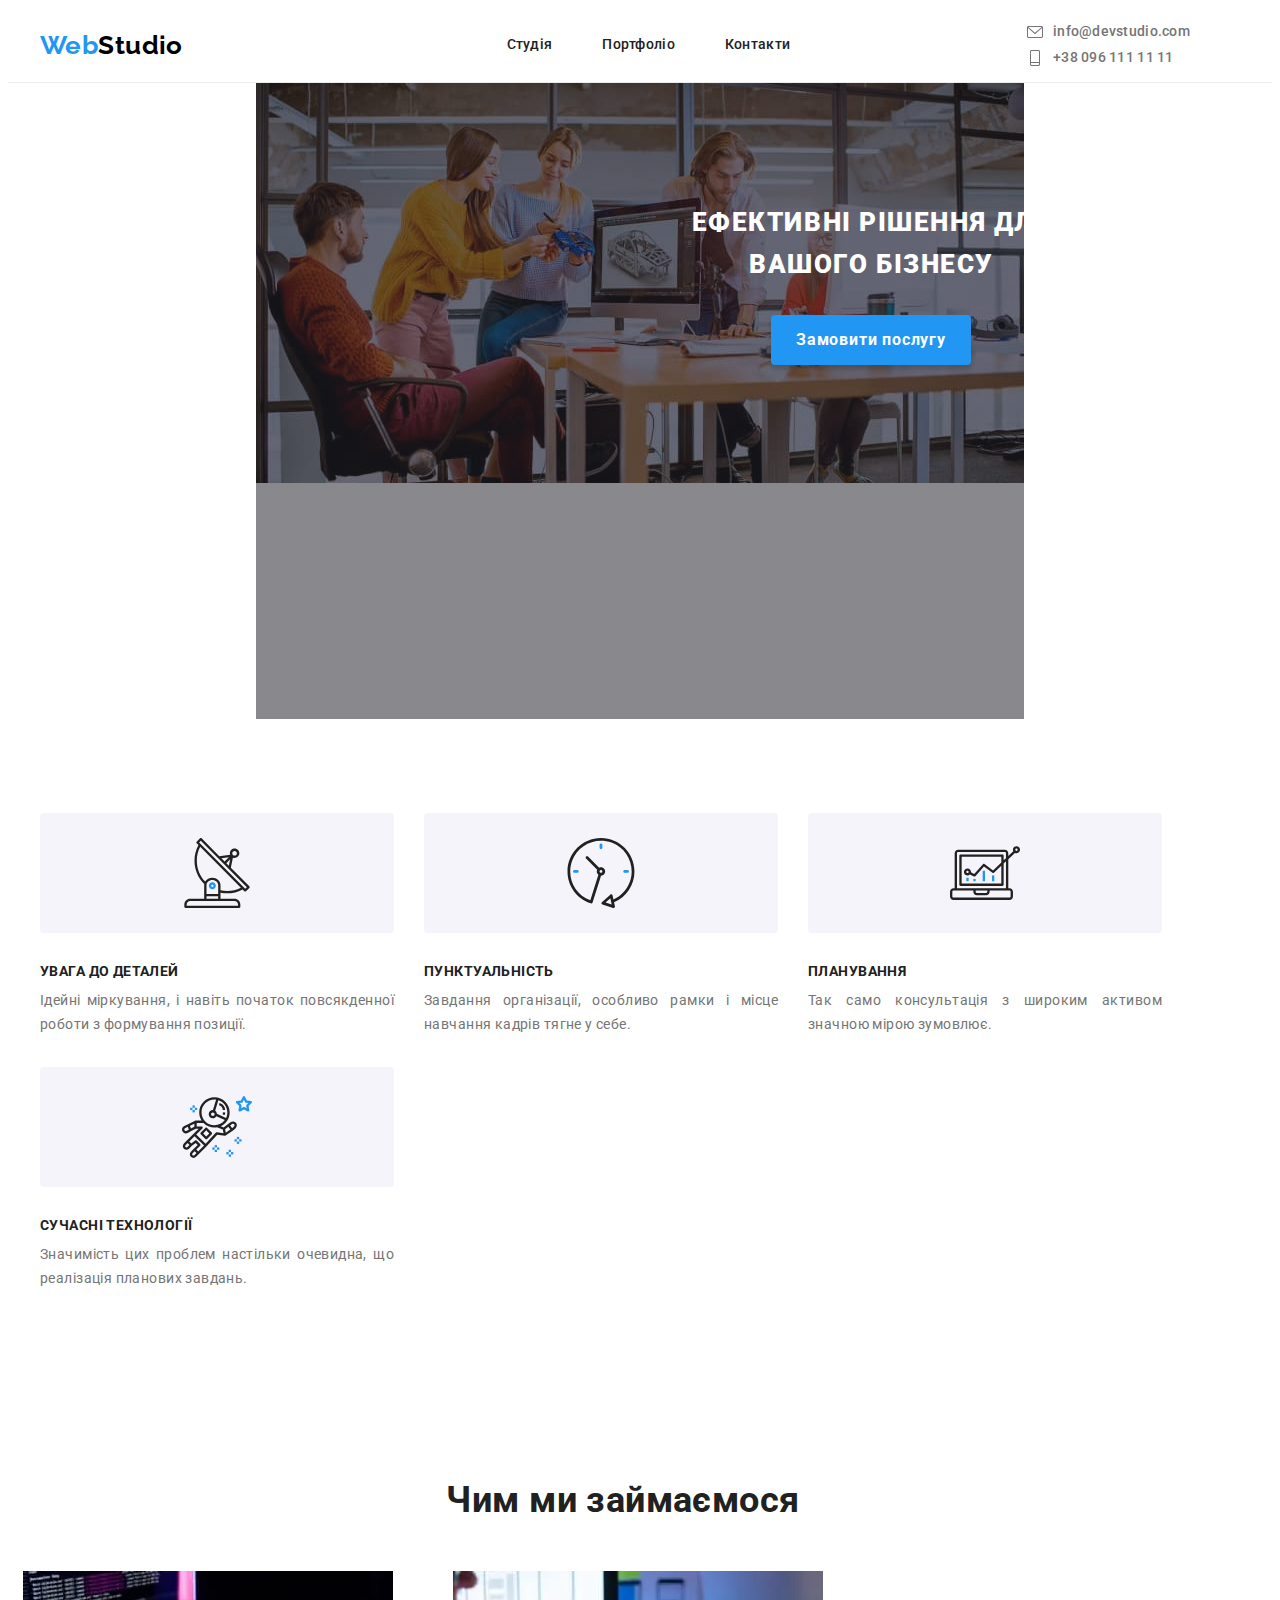
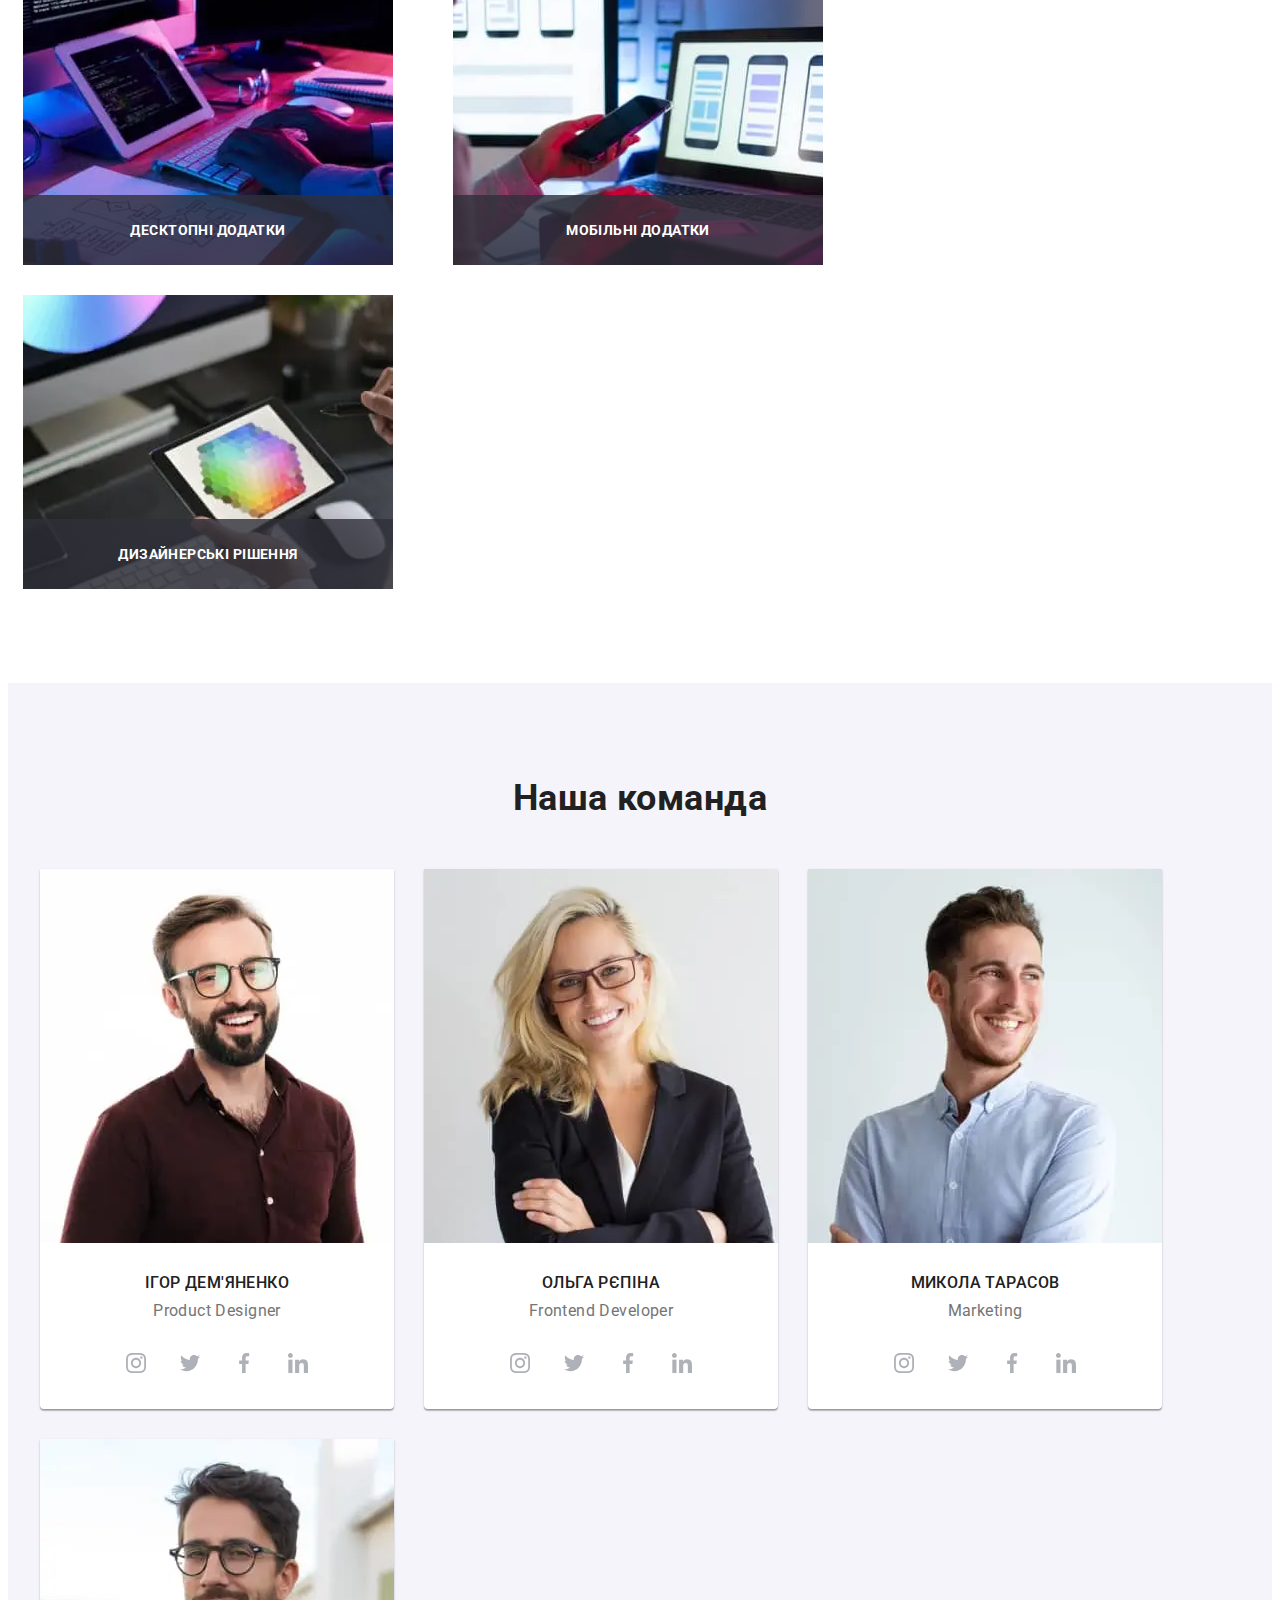
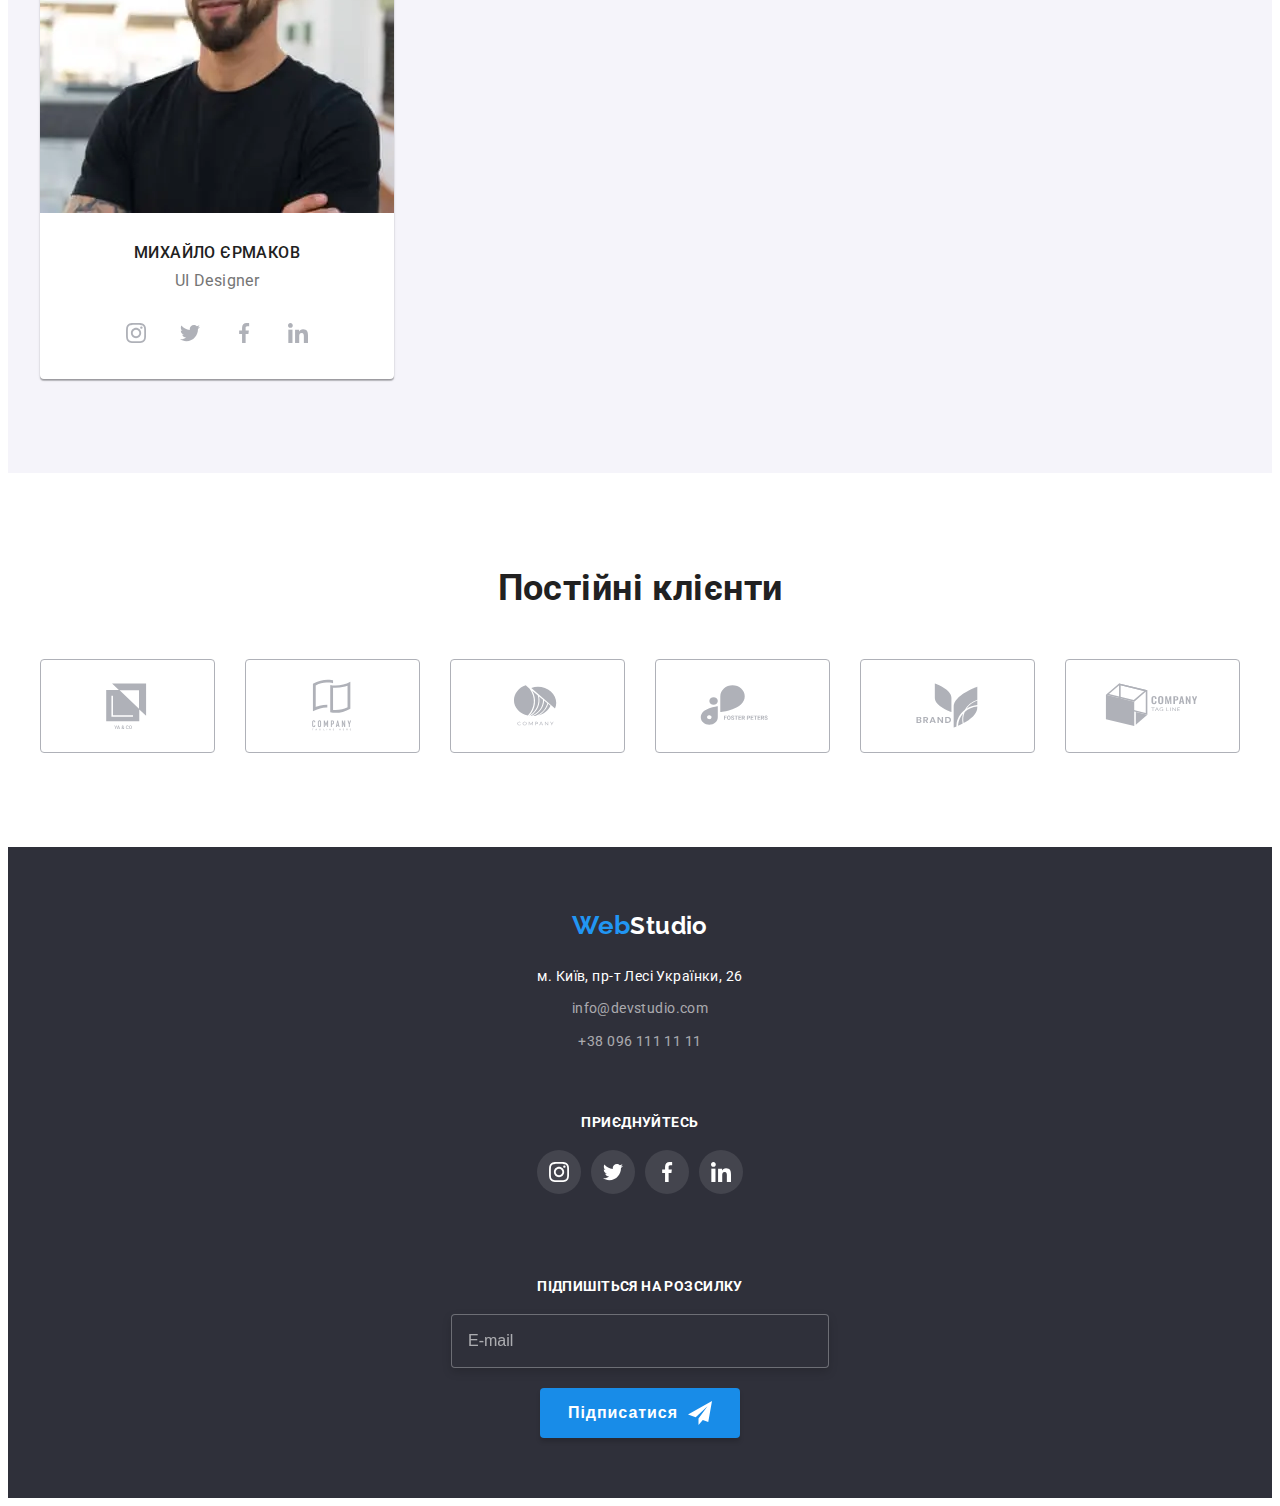
==== index.html @ ed926bec "2" ====
<!DOCTYPE html>
<html lang="uk">
  <head>
    <meta charset="UTF-8" />
    <meta http-equiv="X-UA-Compatible" content="IE=edge" />
    <meta name="viewport" content="width=device-width, initial-scale=1.0" />
    <title>Document</title>
    <link rel="preconnect" href="https://fonts.googleapis.com" />
    <link rel="preconnect" href="https://fonts.gstatic.com" crossorigin />
    <link
      href="https://fonts.googleapis.com/css2?family=Raleway:wght@700&family=Roboto:wght@400;500;700;900&display=swap"
      rel="stylesheet"
    />
    <link
      rel="stylesheet"
      href="https://cdnjs.cloudflare.com/ajax/libs/modern-normalize/1.1.0/modern-normalize.min.css"
      integrity="sha512-wpPYUAdjBVSE4KJnH1VR1HeZfpl1ub8YT/NKx4PuQ5NmX2tKuGu6U/JRp5y+Y8XG2tV+wKQpNHVUX03MfMFn9Q=="
      crossorigin="anonymous"
      referrerpolicy="no-referrer"
    />
    <link rel="stylesheet" href="./css/main.min.css" />
  </head>
  <body>
    <!-- ?Header -->
    <header class="page-header">
      <div class="nav container">
        <!-- ?Logo -->
        <a href="./index.html" class="logo link"
          >Web<span class="logo__black">Studio</span></a
        >
        <!-- ?Nav -->
        <nav class="main">
          <ul class="main-nav">
            <li class="main-nav__list">
              <a href="./index.html" class="main-nav__link link current"
                >Студія</a
              >
            </li>
            <li class="main-nav__list">
              <a href="./portfolio.html" class="main-nav__link link"
                >Портфоліо</a
              >
            </li>
            <li class="main-nav__list">
              <a href="" class="main-nav__link link">Контакти</a>
            </li>
          </ul>
        </nav>
        <!-- ?Contact -->
        <ul class="contact">
          <li class="contact__list">
            <div class="contact__list_item">
              <a
                href="mailto:info@devstudio.com"
                class="contact__list_link link"
              >
                <svg class="contact__list_icon">
                  <use href="./images/svg/sprite.svg#icon-email"></use>
                </svg>
                info@devstudio.com</a
              >
            </div>
          </li>
          <li class="contact__list">
            <div class="contact__list_item">
              <a href="tel:+380961111111" class="contact__list_link link">
                <svg class="contact__list_icon">
                  <use href="./images/svg/sprite.svg#icon-phone"></use>
                </svg>
                +38 096 111 11 11</a
              >
            </div>
          </li>
        </ul>
        <!-- ?Menu Burger 
        <button
          type="button"
          class="mobile-menu-btn is-open"
          aria-expanded="false"
          aria-controls="mobile-menu"
          data-menu-button
        >
          <svg width="40" height="40" aria-label="Перемикач мобільного меня">
            <use
              class="mobile-menu-btn__opens"
              href="./images/svg/sprite.svg#icon-burger"
            ></use>
            <use
              class="mobile-menu-btn__close"
              href="./images/svg/sprite.svg#icon-close"
            ></use>
          </svg>
        </button>
      </div>
      <!-- ?Modile menu  -->
      <!-- <div class="mobile-menu is-open" id="mobile-menu" data-menu>
        <div class="container mobile-menu__container">
          <ul class="mobile-menu__nav-list">
            <li>
              <a href="./index.html" class="mobile-menu__nav-item link current"
                >Студія</a
              >
            </li>
            <li>
              <a href="./portfolio.html" class="mobile-menu__nav-item link"
                >Портфоліо</a
              >
            </li>
            <li><a href="" class="mobile-menu__nav-item link">Контакти</a></li>
          </ul>
          <div class="mobile-menu__contact">
            <ul class="mobile-menu__contact-list">
              <li>
                <a
                  href="tel:+380961111111"
                  class="mobile-menu__contact-item-tel link"
                  >+38 096 111 11 11</a
                >
              </li>
              <li>
                <a
                  href="mailto:info@devstudio.com"
                  class="mobile-menu__contact-item-email link"
                  >info@devstudio.com</a
                >
              </li>
            </ul>
            <ul class="mobile-menu__social-list">
              <li>
                <a href="" class="mobile-menu__social-item link">Instagram</a>
              </li>
              <li>
                <a href="" class="mobile-menu__social-item link">Twitter</a>
              </li>
              <li>
                <a href="" class="mobile-menu__social-item link">Facebook</a>
              </li>
              <li>
                <a href="" class="mobile-menu__social-item link">LinkedIn</a>
              </li>
            </ul>
          </div>
        </div>
      </div> -->
    </header>
    <main>
      <!-- ?Section 1 -->
      <section class="hero section">
        <div class="container">
          <div class="hero__fons">
            <h1 class="hero__subtitle">Ефективні рішення для вашого бізнесу</h1>
            <button
              type="button"
              class="btn button button_hero"
              data-modal-open
            >
              <span class="button__text">Замовити послугу</span>
            </button>
          </div>
        </div>
      </section>
      <!-- ?Section 2 -->
      <section class="subject section">
        <div class="container">
          <h2 class="visually-hidden">Особливості</h2>
          <ul class="flex-block">
            <li class="svg">
              <div class="flex-block-svg">
                <svg class="flex-block-icon">
                  <use href="./images/svg/sprite.svg#icon-antenna"></use>
                </svg>
              </div>
              <h3 class="subtitle">УВАГА ДО ДЕТАЛЕЙ</h3>
              <p class="desc">
                Ідейні міркування, і навіть початок повсякденної роботи з
                формування позиції.
              </p>
            </li>
            <li class="svg">
              <div class="flex-block-svg">
                <svg class="flex-block-icon">
                  <use href="./images/svg/sprite.svg#icon-clock"></use>
                </svg>
              </div>
              <h3 class="subtitle">ПУНКТУАЛЬНІСТЬ</h3>
              <p class="desc">
                Завдання організації, особливо рамки і місце навчання кадрів
                тягне у себе.
              </p>
            </li>
            <li class="svg">
              <div class="flex-block-svg">
                <svg class="flex-block-icon">
                  <use href="./images/svg/sprite.svg#icon-diagram"></use>
                </svg>
              </div>
              <h3 class="subtitle">ПЛАНУВАННЯ</h3>
              <p class="desc">
                Так само консультація з широким активом значною мірою зумовлює.
              </p>
            </li>
            <li class="svg">
              <div class="flex-block-svg">
                <svg class="flex-block-icon">
                  <use href="./images/svg/sprite.svg#icon-astronaut"></use>
                </svg>
              </div>
              <h3 class="subtitle">СУЧАСНІ ТЕХНОЛОГІЇ</h3>
              <p class="desc">
                Значимість цих проблем настільки очевидна, що реалізація
                планових завдань.
              </p>
            </li>
          </ul>
        </div>
      </section>
      <!-- ?Section 3 -->
      <section class="headline section">
        <div class="container">
          <h2 class="slogan">Чим ми займаємося</h2>
          <ul class="gallery">
            <li class="imeg">
              <picture>
                <source
                  media="(min-width: 1200px)"
                  srcset="
                    ./images/index-section-2/box-1-d.webp    1x,
                    ./images/index-section-2/box-1-d@2x.webp 2x
                  "
                  type="image/webp"
                />
                <source
                  media="(min-width: 1200px)"
                  srcset="
                    ./images/index-section-2/box-1-d.jpg    1x,
                    ./images/index-section-2/box-1-d@2x.jpg 2x
                  "
                  type="image/jpg"
                />
                <img
                  src="./images/index-section-2/box-1-d.jpg"
                  alt="Клавіатура"
                  width="370"
                />
              </picture>
              <p class="box">Десктопні додатки</p>
            </li>
            <li class="imeg">
              <picture>
                <source
                  media="(min-width: 1200px)"
                  srcset="
                    ./images/index-section-2/box-2-d.webp    1x,
                    ./images/index-section-2/box-2-d@2x.webp 2x
                  "
                  type="image/webp"
                />
                <source
                  media="(min-width: 1200px)"
                  srcset="
                    ./images/index-section-2/box-2-d.jpg    1x,
                    ./images/index-section-2/box-2-d@2x.jpg 2x
                  "
                  type="image/jpg"
                />
                <img
                  src="./images/index-section-2/box-2-d.jpg"
                  alt="Телефон"
                  width="370"
                />
              </picture>
              <p class="box">Мобільні додатки</p>
            </li>
            <li class="imeg">
              <picture>
                <source
                  media="(min-width: 1200px)"
                  srcset="
                    ./images/index-section-2/box-3-d.webp    1x,
                    ./images/index-section-2/box-3-d@2x.webp 2x
                  "
                  type="image/webp"
                />
                <source
                  media="(min-width: 1200px)"
                  srcset="
                    ./images/index-section-2/box-3-d.jpg    1x,
                    ./images/index-section-2/box-3-d@2x.jpg 2x
                  "
                  type="image/jpg"
                />
                <img
                  src="./images/index-section-2/box-3-d.jpg"
                  alt="Планшет"
                  width="370"
                />
              </picture>
              <p class="box">Дизайнерські рішення</p>
            </li>
          </ul>
        </div>
      </section>
      <!-- ?Section 4 -->
      <section class="heading section">
        <div class="container">
          <h2 class="slogan">Наша команда</h2>
          <ul class="gallery">
            <li class="user">
              <picture>
                <source
                  media="(max-width: 767px)"
                  srcset="
                    ./images/index-section-3/Igor-m.webp    1x,
                    ./images/index-section-3/Igor-m@2x.webp 2x
                  "
                  type="image/webp"
                />
                <source
                  media="(min-width: 768px)"
                  srcset="
                    ./images/index-section-3/Igor-t.webp    1x,
                    ./images/index-section-3/Igor-t@2x.webp 2x
                  "
                  type="image/webp"
                />
                <source
                  media="(min-width: 1200px)"
                  srcset="
                    ./images/index-section-3/Igor-d.webp    1x,
                    ./images/index-section-3/Igor-d@2x.webp 2x
                  "
                  type="image/webp"
                />
                <source
                  media="(max-width: 767px)"
                  srcset="
                    ./images/index-section-3/Igor-m.jpg    1x,
                    ./images/index-section-3/Igor-m@2x.jpg 2x
                  "
                  type="image/jpg"
                />
                <source
                  media="(min-width: 768px)"
                  srcset="
                    ./images/index-section-3/Igor-t.jpg    1x,
                    ./images/index-section-3/Igor-t@2x.jpg 2x
                  "
                  type="image/jpg"
                />
                <source
                  media="(min-width: 1200px)"
                  srcset="
                    ./images/index-section-3/Igor-d.jpg    1x,
                    ./images/index-section-3/Igor-d@2x.jpg 2x
                  "
                  type="image/jpg"
                />
                <img src="./images/index-section-3/Igor-d.jpg" alt="foto" />
              </picture>
              <div class="user-contact">
                <h3 class="subtitle">Ігор Дем'яненко</h3>
                <p class="desc">Product Designer</p>
                <ul class="social-list list">
                  <li class="social-list-item">
                    <a
                      href="https://www.instagram.com/"
                      class="social-list-user-link"
                    >
                      <svg
                        lang="en"
                        aria-label="instagram icon"
                        class="social-list-icon"
                      >
                        <use
                          href="./images/svg/sprite.svg#icon-instagram"
                        ></use>
                      </svg>
                    </a>
                  </li>
                  <li class="social-list-item">
                    <a
                      href="https://twitter.com/"
                      class="social-list-user-link"
                    >
                      <svg
                        lang="en"
                        aria-label="twitter icon"
                        class="social-list-icon"
                      >
                        <use href="./images/svg/sprite.svg#icon-twitter"></use>
                      </svg>
                    </a>
                  </li>
                  <li class="social-list-item">
                    <a
                      href="https://www.facebook.com/"
                      class="social-list-user-link"
                    >
                      <svg
                        lang="en"
                        aria-label="facebook icon"
                        class="social-list-icon"
                      >
                        <use href="./images/svg/sprite.svg#icon-facebook"></use>
                      </svg>
                    </a>
                  </li>
                  <li class="social-list-item">
                    <a
                      href="https://www.linkedin.com/"
                      class="social-list-user-link"
                    >
                      <svg
                        lang="en"
                        aria-label="linkedin icon"
                        class="social-list-icon"
                      >
                        <use href="./images/svg/sprite.svg#icon-linkedin"></use>
                      </svg>
                    </a>
                  </li>
                </ul>
              </div>
            </li>
            <li class="user">
              <picture>
                <source
                  media="(max-width: 767px)"
                  srcset="
                    ./images/index-section-3/Olga-m.webp    1x,
                    ./images/index-section-3/Olga-m@2x.webp 2x
                  "
                  type="image/webp"
                />
                <source
                  media="(min-width: 768px)"
                  srcset="
                    ./images/index-section-3/Olga-t.webp    1x,
                    ./images/index-section-3/Olga-t@2x.webp 2x
                  "
                  type="image/webp"
                />
                <source
                  media="(min-width: 1200px)"
                  srcset="
                    ./images/index-section-3/Olga-d.webp    1x,
                    ./images/index-section-3/Olga-d@2x.webp 2x
                  "
                  type="image/webp"
                />
                <source
                  media="(max-width: 767px)"
                  srcset="
                    ./images/index-section-3/Olga-m.jpg    1x,
                    ./images/index-section-3/Olga-m@2x.jpg 2x
                  "
                  type="image/jpg"
                />
                <source
                  media="(min-width: 768px)"
                  srcset="
                    ./images/index-section-3/Olga-t.jpg    1x,
                    ./images/index-section-3/Olga-t@2x.jpg 2x
                  "
                  type="image/jpg"
                />
                <source
                  media="(min-width: 1200px)"
                  srcset="
                    ./images/index-section-3/Olga-d.jpg    1x,
                    ./images/index-section-3/Olga-d@2x.jpg 2x
                  "
                  type="image/jpg"
                />
                <img src="./images/index-section-3/Olga-d.jpg" alt="foto" />
              </picture>
              <div class="user-contact">
                <h3 class="subtitle">Ольга Рєпіна</h3>
                <p class="desc">Frontend Developer</p>
                <ul class="social-list list">
                  <li class="social-list-item">
                    <a
                      href="https://www.instagram.com/"
                      class="social-list-user-link"
                    >
                      <svg
                        lang="en"
                        aria-label="instagram icon"
                        class="social-list-icon"
                      >
                        <use
                          href="./images/svg/sprite.svg#icon-instagram"
                        ></use>
                      </svg>
                    </a>
                  </li>
                  <li class="social-list-item">
                    <a
                      href="https://twitter.com/"
                      class="social-list-user-link"
                    >
                      <svg
                        lang="en"
                        aria-label="twitter icon"
                        class="social-list-icon"
                      >
                        <use href="./images/svg/sprite.svg#icon-twitter"></use>
                      </svg>
                    </a>
                  </li>
                  <li class="social-list-item">
                    <a
                      href="https://www.facebook.com/"
                      class="social-list-user-link"
                    >
                      <svg
                        lang="en"
                        aria-label="facebook icon"
                        class="social-list-icon"
                      >
                        <use href="./images/svg/sprite.svg#icon-facebook"></use>
                      </svg>
                    </a>
                  </li>
                  <li class="social-list-item">
                    <a
                      href="https://www.linkedin.com/"
                      class="social-list-user-link"
                    >
                      <svg
                        lang="en"
                        aria-label="linkedin icon"
                        class="social-list-icon"
                      >
                        <use href="./images/svg/sprite.svg#icon-linkedin"></use>
                      </svg>
                    </a>
                  </li>
                </ul>
              </div>
            </li>
            <li class="user">
              <picture>
                <source
                  media="(max-width: 767px)"
                  srcset="
                    ./images/index-section-3/Mykola-m.webp    1x,
                    ./images/index-section-3/Mykola-m@2x.webp 2x
                  "
                  type="image/webp"
                />
                <source
                  media="(min-width: 768px)"
                  srcset="
                    ./images/index-section-3/Mykola-t.webp    1x,
                    ./images/index-section-3/Mykola-t@2x.webp 2x
                  "
                  type="image/webp"
                />
                <source
                  media="(min-width: 1200px)"
                  srcset="
                    ./images/index-section-3/Mykola-d.webp    1x,
                    ./images/index-section-3/Mykola-d@2x.webp 2x
                  "
                  type="image/webp"
                />
                <source
                  media="(max-width: 767px)"
                  srcset="
                    ./images/index-section-3/Mykola-m.jpg    1x,
                    ./images/index-section-3/Mykola-m@2x.jpg 2x
                  "
                  type="image/jpg"
                />
                <source
                  media="(min-width: 768px)"
                  srcset="
                    ./images/index-section-3/Mykola-t.jpg    1x,
                    ./images/index-section-3/Mykola-t@2x.jpg 2x
                  "
                  type="image/jpg"
                />
                <source
                  media="(min-width: 1200px)"
                  srcset="
                    ./images/index-section-3/Mykola-d.jpg    1x,
                    ./images/index-section-3/Mykola-d@2x.jpg 2x
                  "
                  type="image/jpg"
                />
                <img src="./images/index-section-3/Mykola-d.jpg" alt="foto" />
              </picture>
              <div class="user-contact">
                <h3 class="subtitle">Микола Тарасов</h3>
                <p class="desc">Marketing</p>
                <ul class="social-list list">
                  <li class="social-list-item">
                    <a
                      href="https://www.instagram.com/"
                      class="social-list-user-link"
                    >
                      <svg
                        lang="en"
                        aria-label="instagram icon"
                        class="social-list-icon"
                      >
                        <use
                          href="./images/svg/sprite.svg#icon-instagram"
                        ></use>
                      </svg>
                    </a>
                  </li>
                  <li class="social-list-item">
                    <a
                      href="https://twitter.com/"
                      class="social-list-user-link"
                    >
                      <svg
                        lang="en"
                        aria-label="twitter icon"
                        class="social-list-icon"
                      >
                        <use href="./images/svg/sprite.svg#icon-twitter"></use>
                      </svg>
                    </a>
                  </li>
                  <li class="social-list-item">
                    <a
                      href="https://www.facebook.com/"
                      class="social-list-user-link"
                    >
                      <svg
                        lang="en"
                        aria-label="facebook icon"
                        class="social-list-icon"
                      >
                        <use href="./images/svg/sprite.svg#icon-facebook"></use>
                      </svg>
                    </a>
                  </li>
                  <li class="social-list-item">
                    <a
                      href="https://www.linkedin.com/"
                      class="social-list-user-link"
                    >
                      <svg
                        lang="en"
                        aria-label="linkedin icon"
                        class="social-list-icon"
                      >
                        <use href="./images/svg/sprite.svg#icon-linkedin"></use>
                      </svg>
                    </a>
                  </li>
                </ul>
              </div>
            </li>
            <li class="user">
              <picture>
                <source
                  media="(max-width: 767px)"
                  srcset="
                    ./images/index-section-3/Mykhaylo-m.webp    1x,
                    ./images/index-section-3/Mykhaylo-m@2x.webp 2x
                  "
                  type="image/webp"
                />
                <source
                  media="(min-width: 768px)"
                  srcset="
                    ./images/index-section-3/Mykhaylo-t.webp    1x,
                    ./images/index-section-3/Mykhaylo-t@2x.webp 2x
                  "
                  type="image/webp"
                />
                <source
                  media="(min-width: 1200px)"
                  srcset="
                    ./images/index-section-3/Mykhaylo-d.webp    1x,
                    ./images/index-section-3/Mykhaylo-d@2x.webp 2x
                  "
                  type="image/webp"
                />
                <source
                  media="(max-width: 767px)"
                  srcset="
                    ./images/index-section-3/Mykhaylo-m.jpg    1x,
                    ./images/index-section-3/Mykhaylo-m@2x.jpg 2x
                  "
                  type="image/jpg"
                />
                <source
                  media="(min-width: 768px)"
                  srcset="
                    ./images/index-section-3/Mykhaylo-t.jpg    1x,
                    ./images/index-section-3/Mykhaylo-t@2x.jpg 2x
                  "
                  type="image/jpg"
                />
                <source
                  media="(min-width: 1200px)"
                  srcset="
                    ./images/index-section-3/Mykhaylo-d.jpg    1x,
                    ./images/index-section-3/Mykhaylo-d@2x.jpg 2x
                  "
                  type="image/jpg"
                />
                <img src="./images/index-section-3/Mykhaylo-d.jpg" alt="foto" />
              </picture>
              <div class="user-contact">
                <h3 class="subtitle">Михайло Єрмаков</h3>
                <p class="desc">UI Designer</p>
                <ul class="social-list list">
                  <li class="social-list-item">
                    <a
                      href="https://www.instagram.com/"
                      class="social-list-user-link"
                    >
                      <svg
                        lang="en"
                        aria-label="instagram icon"
                        class="social-list-icon"
                      >
                        <use
                          href="./images/svg/sprite.svg#icon-instagram"
                        ></use>
                      </svg>
                    </a>
                  </li>
                  <li class="social-list-item">
                    <a
                      href="https://twitter.com/"
                      class="social-list-user-link"
                    >
                      <svg
                        lang="en"
                        aria-label="twitter icon"
                        class="social-list-icon"
                      >
                        <use href="./images/svg/sprite.svg#icon-twitter"></use>
                      </svg>
                    </a>
                  </li>
                  <li class="social-list-item">
                    <a
                      href="https://www.facebook.com/"
                      class="social-list-user-link"
                    >
                      <svg
                        lang="en"
                        aria-label="facebook icon"
                        class="social-list-icon"
                      >
                        <use href="./images/svg/sprite.svg#icon-facebook"></use>
                      </svg>
                    </a>
                  </li>
                  <li class="social-list-item">
                    <a
                      href="https://www.linkedin.com/"
                      class="social-list-user-link"
                    >
                      <svg
                        lang="en"
                        aria-label="linkedin icon"
                        class="social-list-icon"
                      >
                        <use href="./images/svg/sprite.svg#icon-linkedin"></use>
                      </svg>
                    </a>
                  </li>
                </ul>
              </div>
            </li>
          </ul>
        </div>
      </section>
      <!-- ?Section 5 -->
      <section class="caption section">
        <div class="container">
          <h2 class="slogan">Постійні клієнти</h2>
          <ul class="slogan-list">
            <li class="slogan-item">
              <a href="" class="slogan-list-item">
                <svg aria-label="Сайт клієнта" class="slogan-list-icon">
                  <use href="./images/svg/sprite.svg#icon-logo-1"></use>
                </svg>
              </a>
            </li>
            <li class="slogan-item">
              <a href="" class="slogan-list-item">
                <svg aria-label="Сайт клієнта" class="slogan-list-icon">
                  <use href="./images/svg/sprite.svg#icon-logo-2"></use>
                </svg>
              </a>
            </li>
            <li class="slogan-item">
              <a href="" class="slogan-list-item">
                <svg aria-label="Сайт клієнта" class="slogan-list-icon">
                  <use href="./images/svg/sprite.svg#icon-logo-3"></use>
                </svg>
              </a>
            </li>
            <li class="slogan-item">
              <a href="" class="slogan-list-item">
                <svg aria-label="Сайт клієнта" class="slogan-list-icon">
                  <use href="./images/svg/sprite.svg#icon-logo-4"></use>
                </svg>
              </a>
            </li>
            <li class="slogan-item">
              <a href="" class="slogan-list-item">
                <svg aria-label="Сайт клієнта" class="slogan-list-icon">
                  <use href="./images/svg/sprite.svg#icon-logo-5"></use>
                </svg>
              </a>
            </li>
            <li class="slogan-item">
              <a href="" class="slogan-list-item">
                <svg aria-label="Сайт клієнта" class="slogan-list-icon">
                  <use href="./images/svg/sprite.svg#icon-logo-6"></use>
                </svg>
              </a>
            </li>
          </ul>
        </div>
      </section>
    </main>
    <!-- ?Footer -->
    <footer class="footer">
      <div class="container footer-list">
        <!-- ?Logo+Address -->
        <div class="logo-address">
            <div class="logo-footer">
              <a href="./index.html" class="logo link">
                Web<span class="logo__white">Studio</span>
              </a>
            </div>
            <address>
              <ul class="block-address">
                <li class="contact-footer">
                  <a
                    href="https://goo.gl/maps/CPtrU1FHBa2aNyZL9"
                    target="_blank"
                    rel="noopener noreferrer nofollow"
                    class="link-maps link"
                    >м. Київ, пр-т Лесі Українки, 26</a
                  >
                </li>
                <li class="list contact-footer">
                  <a href="mailto:info@devstudio.com" class="contact-link link"
                    >info@devstudio.com</a
                  >
                </li>
                <li class="list contact-footer">
                  <a href="tel:+380961111111" class="contact-link link tel"
                    >+38 096 111 11 11</a
                  >
                </li>
              </ul>
            </address>
        </div>
        <!-- ?Sign-up -->
        <div class="footer-web-contact">
            <b class="web-contact-list">Приєднуйтесь</b>
            <ul class="social-list list">
              <li class="social-list-item">
                <a href="https://www.instagram.com/" class="social-list-link">
                  <svg
                    lang="en"
                    aria-label="instagram icon"
                    class="social-list-icon"
                  >
                    <use
                      href="./images/svg/sprite.svg#icon-instagram-white"
                    ></use>
                  </svg>
                </a>
              </li>
              <li class="social-list-item">
                <a href="https://twitter.com/" class="social-list-link">
                  <svg
                    lang="en"
                    aria-label="twitter icon"
                    class="social-list-icon"
                  >
                    <use href="./images/svg/sprite.svg#icon-twitter-white"></use>
                  </svg>
                </a>
              </li>
              <li class="social-list-item">
                <a href="https://www.facebook.com/" class="social-list-link">
                  <svg
                    lang="en"
                    aria-label="facebook icon"
                    class="social-list-icon"
                  >
                    <use href="./images/svg/sprite.svg#icon-facebook-white"></use>
                  </svg>
                </a>
              </li>
              <li class="social-list-item">
                <a href="https://www.linkedin.com/" class="social-list-link">
                  <svg
                    lang="en"
                    aria-label="linkedin icon"
                    class="social-list-icon"
                  >
                    <use href="./images/svg/sprite.svg#icon-linkedin-white"></use>
                  </svg>
                </a>
              </li>
            </ul>
        </div>
        <!-- ?Підпишіться на розсилку -->
        <div class="sign-up">
          <p class="sign-up-text">Підпишіться на розсилку</p>
          <form class="footer-form">
            <label class="footer-form-email">
              <input
                type="email"
                class="footer-form-input"
                name="user_email"
                placeholder="E-mail"
              />
            </label>
            <button class="btn footer-form-submit">
              Підписатися
              <svg class="footer-form-submit-icon">
                <use href="./images/svg/sprite.svg#icon-sign-up"></use>
              </svg>
            </button>
          </form>
        </div>
      </div>
    </footer>
    <!-- ?Модальне вікно -->
    <div class="backdrop is-hidden" data-modal>
      <div class="modal">
        <button type="button" class="btn modal__close-btn" data-modal-close>
          <svg class="modal__close-icon" width="18px" height="18px">
            <use href="./images/svg/sprite.svg#icon-close"></use>
          </svg>
        </button>
        <p class="modal__form-title">Залиште свої дані, ми вам передзвонимо</p>
        <form class="modal-form">
          <label class="modal-form__field">
            <span class="modal-form__fiald-desc">Ім'я</span>
            <span class="modal-form__input-wrapper">
              <input
                type="text"
                class="modal-form__input"
                required
                pattern="[a-zA-Zа-яА-ЯіІїЇ]+"
                name="user-name"
              />
              <svg class="modal-form__input-icon" width="18px" height="18px">
                <use href="./images/svg/sprite.svg#icon-form-name"></use>
              </svg>
            </span>
          </label>
          <label class="modal-form__field">
            <span class="modal-form__fiald-desc">Телефон</span>
            <span class="modal-form__input-wrapper">
              <input
                type="tel"
                class="modal-form__input"
                required
                pattern="[0-9]{3}-[0-9]{3}-[0-9]{2}-[0-9]{2}"
                title="xxx-xxx-xx-xx"
                name="user_phone"
              />
              <svg class="modal-form__input-icon" width="18px" height="18px">
                <use href="./images/svg/sprite.svg#icon-form-phone"></use>
              </svg>
            </span>
          </label>
          <label class="modal-form__field">
            <span class="modal-form__fiald-desc">Пошта</span>
            <span class="modal-form__input-wrapper">
              <input
                type="email"
                class="modal-form__input"
                required
                name="user_email"
              />
              <svg class="modal-form__input-icon" width="18px" height="18px">
                <use href="./images/svg/sprite.svg#icon-form-email"></use>
              </svg>
            </span>
          </label>
          <label class="modal-form__field-message">
            <span class="modal-form__fiald-desc">Коментар</span>
            <textarea
              name="user_message"
              class="modal-form__message"
              placeholder="Введіть текст"
            ></textarea>
          </label>
          <label class="modal-form__check-field">
            <input
              type="checkbox"
              class="modal-form__check visually-hidden"
              required
              name="user_policy"
            />
            <svg class="modal-form__checkbox-icon">
              <use
                class="modal-form__checkbox-icon-on"
                href="./images/svg/sprite.svg#icon-form-check"
              ></use>
            </svg>
            Погоджуюся з розсилкою та приймаю&nbsp;<a
              href=""
              class="modal-form-check-field-link link"
              >Умови договору</a
            >
          </label>
          <button type="submit" class="btn modal-form-submit">
            Відправити
          </button>
        </form>
      </div>
    </div>
    <script src="./js/menu.js"></script>
    <script src="./js/modal.js"></script>
  </body>
</html>
---- css/main.min.css ----
:root{--background-color-fond-hero: #C4C4C4;--background-color-white: #ffffff;--background-color-fond: #2F303A;--text-color-white: #ffffff;--text-color-silver: #757575;--text-color-black: #212121;--button-color: #2196f3;--accent-color: #000000;--subject-background-color: #f5f5f5;--heading-background-color: #F5F4FA;--border-items-color: #eeeeee;--border-header-color: #ECECEC;--border-coption-color: #AFB1B8;--color-icon: #AFB1B8;--transition-animacion: 250ms cubic-bezier(0.4, 0, 0.2, 1);--modal-butoon: #188CE8}.overlay,.slogan-list-item,.social-list-user-link,.button__text,.modal-form__check-field,.modal__close-btn{display:flex;align-items:center;justify-content:center}.visually-hidden{position:absolute;width:1px;height:1px;margin:-1px;padding:0;overflow:hidden;border:0;clip:rect(0 0 0 0)}h1,h2,h3,p{margin-top:0px;margin-bottom:0px}ul,ol{margin-top:0px;margin-bottom:0px;padding-left:0px;list-style:none}button{cursor:pointer}img{display:block;max-width:100%;height:auto}body{background-color:var(--background-color-white);color:var(--text-color-black);font-family:Roboto,sans-serif;font-size:14px;letter-spacing:.03em}.link{text-decoration:none}@media screen and (max-width: 767px){.section{padding-top:60px;padding-bottom:60px}}@media screen and (max-width: 1199px){.section{padding-top:60px;padding-bottom:60px}}@media screen and (min-width: 1200px){.section{padding-top:94px;padding-bottom:94px}}.slogan{text-align:center;margin-bottom:30px;font-size:28px;font-weight:700;line-height:1.1428571429}.container{padding:0 15px;margin:0 auto}@media screen and (min-width: 480px){.container{width:480px;margin-left:auto;margin-right:auto}}@media screen and (min-width: 768px){.container{width:768px}}@media screen and (min-width: 1200px){.container{width:1200px}}.btn{justify-content:center;align-items:center;text-align:center;height:50px;background-color:var(--button-color);letter-spacing:.06em;box-shadow:0px 4px 4px rgba(0,0,0,.15);border-radius:4px;border:none}.backdrop{position:fixed;top:0;left:0;z-index:100;width:100%;height:100%;background-color:rgba(0,0,0,.2);transition:opacity 250ms cubic-bezier(0.4, 0, 0.2, 1),visibility 250ms cubic-bezier(0.4, 0, 0.2, 1)}.backdrop.is-hidden{visibility:hidden;opacity:0;pointer-events:none}.modal{position:absolute;top:50%;left:50%;transform:translate(-50%, -50%);width:95%;max-width:450px;background-color:var(--background-color-white);box-shadow:0px 1px 3px rgba(0,0,0,.12),0px 1px 1px rgba(0,0,0,.14),0px 2px 1px rgba(0,0,0,.2);border-radius:4px;padding:40px}.modal__close-btn{position:absolute;top:8px;right:8px;width:30px;height:30px;border-radius:50%;padding:0;background-color:rgba(0,0,0,0);border:1px solid rgba(0,0,0,.1)}.modal__close-btn:focus,.modal__close-btn:hover{fill:var(--button-color);transition:opacity var(--transition-animacion)}.modal__form-title{font-size:20px;font-weight:700;line-height:1.15;text-align:center;margin-bottom:12px}.modal-form{display:flex;flex-direction:column}.modal-form__field{margin-bottom:10px}.modal-form__fiald-desc{display:block;font-size:12px;line-height:1.17;letter-spacing:.01em;color:var(--text-color-silver);margin-bottom:4px}.modal-form__input{width:100%;height:40px;border:1px solid rgba(33,33,33,.2);border-radius:4px;padding-left:42px;transition:border-color var(--transition-animacion)}.modal-form__input:focus{border:1px solid var(--button-color);outline:none}.modal-form__input-wrapper{position:relative;display:block}.modal-form__input-icon{display:block;position:absolute;top:50%;left:12px;transform:translateY(-50%);transition:background-color var(--transition-animacion)}.modal-form__input:focus+.modal-form__input-icon{fill:var(--button-color)}.modal-form__message{width:100%;height:120px;border:1px solid rgba(33,33,33,.2);border-radius:4px;margin-bottom:20px;padding:12px 16px;resize:none;transition:border-color var()}.modal-form__message::placeholder{font-size:12px;line-height:1.17;letter-spacing:.01em;color:rgba(117,117,117,.5)}.modal-form__message:focus{outline:none;border-color:var(--button-color)}.modal-form__checkbox-icon{width:16px;height:15px;background-color:var(--background-color-white);border:solid 2px var(--accent-color);border-radius:4px;cursor:pointer;margin-right:7px}.modal-form__check:checked+.modal-form__checkbox-icon{background-color:var(--button-color);border-radius:4px;border:solid 2px var(--button-color)}.modal-form__check:focus+.modal-form__checkbox-icon{border:solid 2px var(--button-color);border-radius:4px}.modal-form__checkbox-icon-on{display:none;width:11px;height:8px;margin-right:7px}.modal-form__check:checked+.modal-form__checkbox-icon .modal-form__checkbox-icon-on{display:block;transition:var(--transition-animacion)}.modal-form__check-field{font-size:12px;line-height:1.16;color:var(--text-color-silver);margin-bottom:30px;align-items:flex-end}.modal-form-check-field-link{font-size:12px;line-height:1.16;text-decoration-line:underline;color:var(--button-color)}.modal-form-submit,.footer-form-submit{width:200px;background-color:var(--modal-butoon);font-size:16px;font-weight:700;line-height:1.875;color:var(--text-color-white);margin:0px auto}.page-header{position:relative;padding-top:16px;padding-bottom:16px;border-bottom:1px solid var(--border-header-color)}.logo{font-family:"Raleway";font-size:26px;font-weight:700;line-height:1.1923076923;color:var(--button-color)}.logo__black{margin-right:93px;font-family:"Raleway";font-size:26px;font-weight:700;line-height:1.1923076923;color:var(--accent-color)}.main-nav{display:none}.contact{display:none}.open-mobile-menu-btn{line-height:0;border:none;background-color:rgba(0,0,0,0);padding:0}.open-mobile-menu-btn__icon{width:40px;height:40px}.nav{display:flex;justify-content:space-between;align-items:center}@media screen and (max-width: 767px){.page-header{border:none}}@media screen and (min-width: 768px){.page-header{min-width:768}.logo__black{margin-right:87px}.main{display:block}.main-nav{display:flex;line-height:1.14}.main-nav__list{display:flex}.main-nav__list:not(:last-child){margin-right:50px}.main-nav__link{font-weight:500;line-height:1.14;letter-spacing:.02em;color:var(--text-color-black);position:relative}.main-nav__link:hover,.main-nav__link:focus{fill:var(--button-color);transition:var(--transition-animacion)}.contact{display:flex;flex-direction:column;gap:10px}.contact__list:not(:last-child){margin-right:50px}.contact__list_link{display:flex;font-weight:500;line-height:1.14;letter-spacing:.02em;color:var(--text-color-silver)}.contact__list_link:hover,.contact__list_link:focus{color:var(--button-color);transition:var(--transition-animacion)}.contact__list_icon{width:16px;height:16px;margin-right:10px;fill:var(--text-color-silver)}.contact__list_link:hover .contact__list_icon,.contact__list_link:focus .contact__list_icon{fill:var(--button-color);transition:var(--transition-animacion)}}.hero{padding:118px 0px;align-items:center;text-align:center;background-color:var(--background-color-fond-hero);background-image:linear-gradient(to right, rgba(47, 48, 58, 0.4), rgba(47, 48, 58, 0.4)),url("/images/fon/hero-480.jpg");background-repeat:no-repeat;max-width:480px;height:400px;margin-left:auto;margin-right:auto}.hero .hero__subtitle{margin-left:auto;margin-right:auto;margin-bottom:30px;color:var(--text-color-white);font-size:26px;font-weight:900;line-height:1.6153846154;letter-spacing:.06em;text-transform:uppercase;text-align:center}.hero__fons .button_hero{font-family:Roboto;width:200px}.button__text{font-size:16px;font-weight:700;line-height:1.875;text-align:center;color:var(--text-color-white)}@media screen and (min-width: 768px){.hero{max-width:768px;background-image:linear-gradient(to right, rgba(47, 48, 58, 0.4), rgba(47, 48, 58, 0.4)),url("/images/fon/hero-768.jpg")}.hero .hero__subtitle{width:360px}}.flex-block-svg{display:flex;width:100%;height:120px;align-items:center;justify-content:center;background-color:var(--heading-background-color);border-radius:4px}.flex-block-icon{width:70px;height:70px}.subtitle{margin-top:30px;margin-bottom:10px;font-size:14px;font-weight:700;line-height:1.1428571429;text-transform:uppercase}.desc{line-height:1.71;color:var(--text-color-silver);text-align:justify}@media screen and (max-width: 767px){.subject{background-color:var(--background-color-white)}.svg{text-align:center;margin-bottom:30px}.svg:last-child{margin-bottom:0}}@media screen and (min-width: 768px){.flex-block{display:flex;gap:30px;flex-wrap:wrap}.flex-block-svg{width:354px}.desc{max-width:354px}}@media screen and (max-width: 767px){.headline{display:none}}@media screen and (max-width: 1199px){.headline{display:none}}@media screen and (min-width: 1200px){.headline{max-width:1200px}.slogan{text-align:center;margin-bottom:50px;font-size:36px;font-weight:700;line-height:1.1666666667}.gallery{display:flex}.imeg{position:relative;margin-right:30px}.imeg:last-child{margin-right:0}.box{position:absolute;display:flex;width:100%;height:70px;justify-content:center;align-items:center;left:0;bottom:0;background-color:rgba(47,48,58,.8);font-size:14px;font-weight:700;line-height:1.1428571429;color:var(--text-color-white);text-transform:uppercase}}.user{width:450px;background:var(--background-color-white);box-shadow:0px 1px 3px rgba(0,0,0,.12),0px 1px 1px rgba(0,0,0,.14),0px 2px 1px rgba(0,0,0,.2);border-radius:0px 0px 4px 4px;margin-bottom:30px}.user:last-child{margin-bottom:0}.gallery{display:flex;flex-direction:column}.social-list{margin-bottom:24px}.heading{background-color:var(--heading-background-color)}.heading .user:last-child{margin-right:0px}.heading .subtitle{text-align:center;font-size:16px;font-weight:500;line-height:1.1875}.heading .desc{text-align:center;margin-top:10px;margin-bottom:16px;font-size:16px;line-height:1.18;color:var(--text-color-silver)}.social-list{display:flex;justify-content:center;column-gap:10px}.social-list-user-link{width:44px;height:44px;border-radius:50%;background-color:var(--background-color-white)}.social-list-user-link:hover,.social-list-user-link:focus{background-color:var(--button-color);transition:var(--transition-animacion)}.social-list-icon{width:20px;height:20px;fill:var(--color-icon)}.social-list-user-link:hover .social-list-icon,.social-list-user-link:focus .social-list-icon{fill:var(--text-color-white);transition:var(--transition-animacion)}@media screen and (min-width: 768px){.user{width:354px;margin:0}.gallery{flex-direction:row;flex-wrap:wrap;gap:30px}}.slogan-list{display:flex;column-gap:30px;gap:30px;flex-wrap:wrap}.slogan-item{flex-basis:calc((100% - 30px)/2)}@media screen and (min-width: 768px){.slogan-item{flex-basis:calc((100% - 60px)/3)}}@media screen and (min-width: 1200px){.slogan-item{flex-basis:calc((100% - 150px)/6)}}.slogan-list-item{height:92px;background-color:var(--background-color-white);border:1px solid var(--border-coption-color);border-radius:4px}.slogan-list-item:hover,.slogan-list-item:focus{border:1px solid var(--button-color);transition:var(--transition-animacion)}.slogan-list-icon{width:106px;height:59.35px;fill:var(--color-icon)}.slogan-list-item:hover .slogan-list-icon,.slogan-list-item:focus .slogan-list-icon{fill:var(--button-color);transition:var(--transition-animacion)}.footer{background-color:var(--background-color-fond);padding-top:60px;padding-bottom:60px}.footer .logo__white{font-family:"Raleway";font-size:24px;font-weight:700;line-height:1.5833333333;color:var(--text-color-white)}.footer-list{display:flex;align-items:center;flex-direction:column;margin-left:auto;margin-right:auto}.logo-address,.footer-web-contact,.sign-up{text-align:center;width:auto}.logo-footer{margin-bottom:20px}.block-address{margin-bottom:60px}.contact-footer{margin-bottom:9px;display:flex;flex-direction:column}.contact-footer:last-child{margin-bottom:0}.link-maps{font-style:normal;line-height:1.71;color:var(--text-color-white)}.list .contact-link{font-weight:400;line-height:1.71;letter-spacing:.03em;color:rgba(255,255,255,.6)}.footer-web-contact{margin-bottom:60px}.footer-web-contact-sign-up{display:flex}.web-contact-list,.sign-up-text{font-size:14px;font-weight:700;line-height:1.1428571429;text-transform:uppercase;color:var(--text-color-white);margin-bottom:20px}.social-list{margin-top:20px}.social-list-link{display:flex;align-items:center;justify-content:center;width:44px;height:44px;border-radius:50%;background-color:rgba(255,255,255,.1)}.social-list-link:hover,.social-list-link:focus{background-color:var(--button-color);transition:var(--transition-animacion)}.footer-form{display:flex;flex-direction:column;align-items:center;gap:20px}.sign-up-form{display:flex}.footer-form-input{position:relative;display:block;width:358px;height:50px;padding-left:16px;background-color:var(--background-color-fond);border:1px solid rgba(255,255,255,.3);filter:drop-shadow(0px 4px 4px rgba(0, 0, 0, 0.15));border-radius:4px;color:rgba(255,255,255,.6)}.footer-form-input::placeholder{font-size:16px;line-height:1.25;display:flex;align-items:center;color:rgba(255,255,255,.6)}.footer-form-input:focus{outline:none}.footer-form-submit{display:flex;column-gap:10px;justify-content:center}.footer-form-submit-icon{width:24px;height:24px}@media screen and (min-widht: 768px){.footer-list{align-items:baseline;flex-direction:row;flex-wrap:wrap}.sign-up{margin-top:60px}}.gallery-items{display:flex;flex-wrap:wrap}.list{display:flex;font-style:normal}.portfolio .list{justify-content:center}.list .button{font-family:Roboto;margin-right:8px;margin-bottom:50px;padding:6px 22px;background-color:var(--heading-background-color);width:auto;height:38px;font-size:16px;font-weight:500;line-height:1.625}.list .button:hover,.list .button:focus{background-color:var(--button-color);transition:var(--transition-animacion);color:var(--text-color-white);box-shadow:0px 3px 1px rgba(0,0,0,.1),0px 1px 2px rgba(0,0,0,.08),0px 2px 2px rgba(0,0,0,.12)}.items{margin-right:30px;margin-bottom:30px}@media screen and (max-width: 767px){.items+.items{margin-top:30px}}@media screen and (min-width: 768px){.items{flex-basis:calc((100% - 30px)/2)}}@media screen and (min-width: 1200px){.items{flex-basis:calc((100% - 60px)/3)}}.items:nth-child(3n){margin-right:0px}.items:nth-last-child(-n+3){margin-bottom:0px}.items .text{padding-top:20px;padding-left:24px;padding-right:24px;padding-bottom:20px;border-bottom:1px solid var(--border-items-color);border-left:1px solid var(--border-items-color);border-right:1px solid var(--border-items-color)}.items .slogan{font-size:18px;font-weight:700;line-height:2;letter-spacing:.06em;margin-bottom:4px;text-align:left}.items .desc{font-size:16px;line-height:1.88;color:var(--text-color-silver)}.items-shadow{display:block;text-decoration:none;color:var(--text-color-black)}.items-shadow:hover{box-shadow:0px 1px 1px rgba(0,0,0,.12),0px 4px 4px rgba(0,0,0,.06),1px 4px 6px rgba(0,0,0,.16);transition:var(--transition-animacion)}.gallery-items-overlay{position:relative;overflow:hidden}.overlay{position:absolute;top:0;left:0;background-color:rgba(33,150,243,.9);height:101%;width:100%;overflow:auto;padding:24px;transform:translateY(100%);transition:transform 250ms linear;color:var(--text-color-white);font-size:18px;line-height:1.56;padding-left:24px}.items-shadow:hover .overlay,.items-shadow:focus .overlay{transform:translateY(0%);transition:var(--transition-animacion)}/*# sourceMappingURL=main.min.css.map */
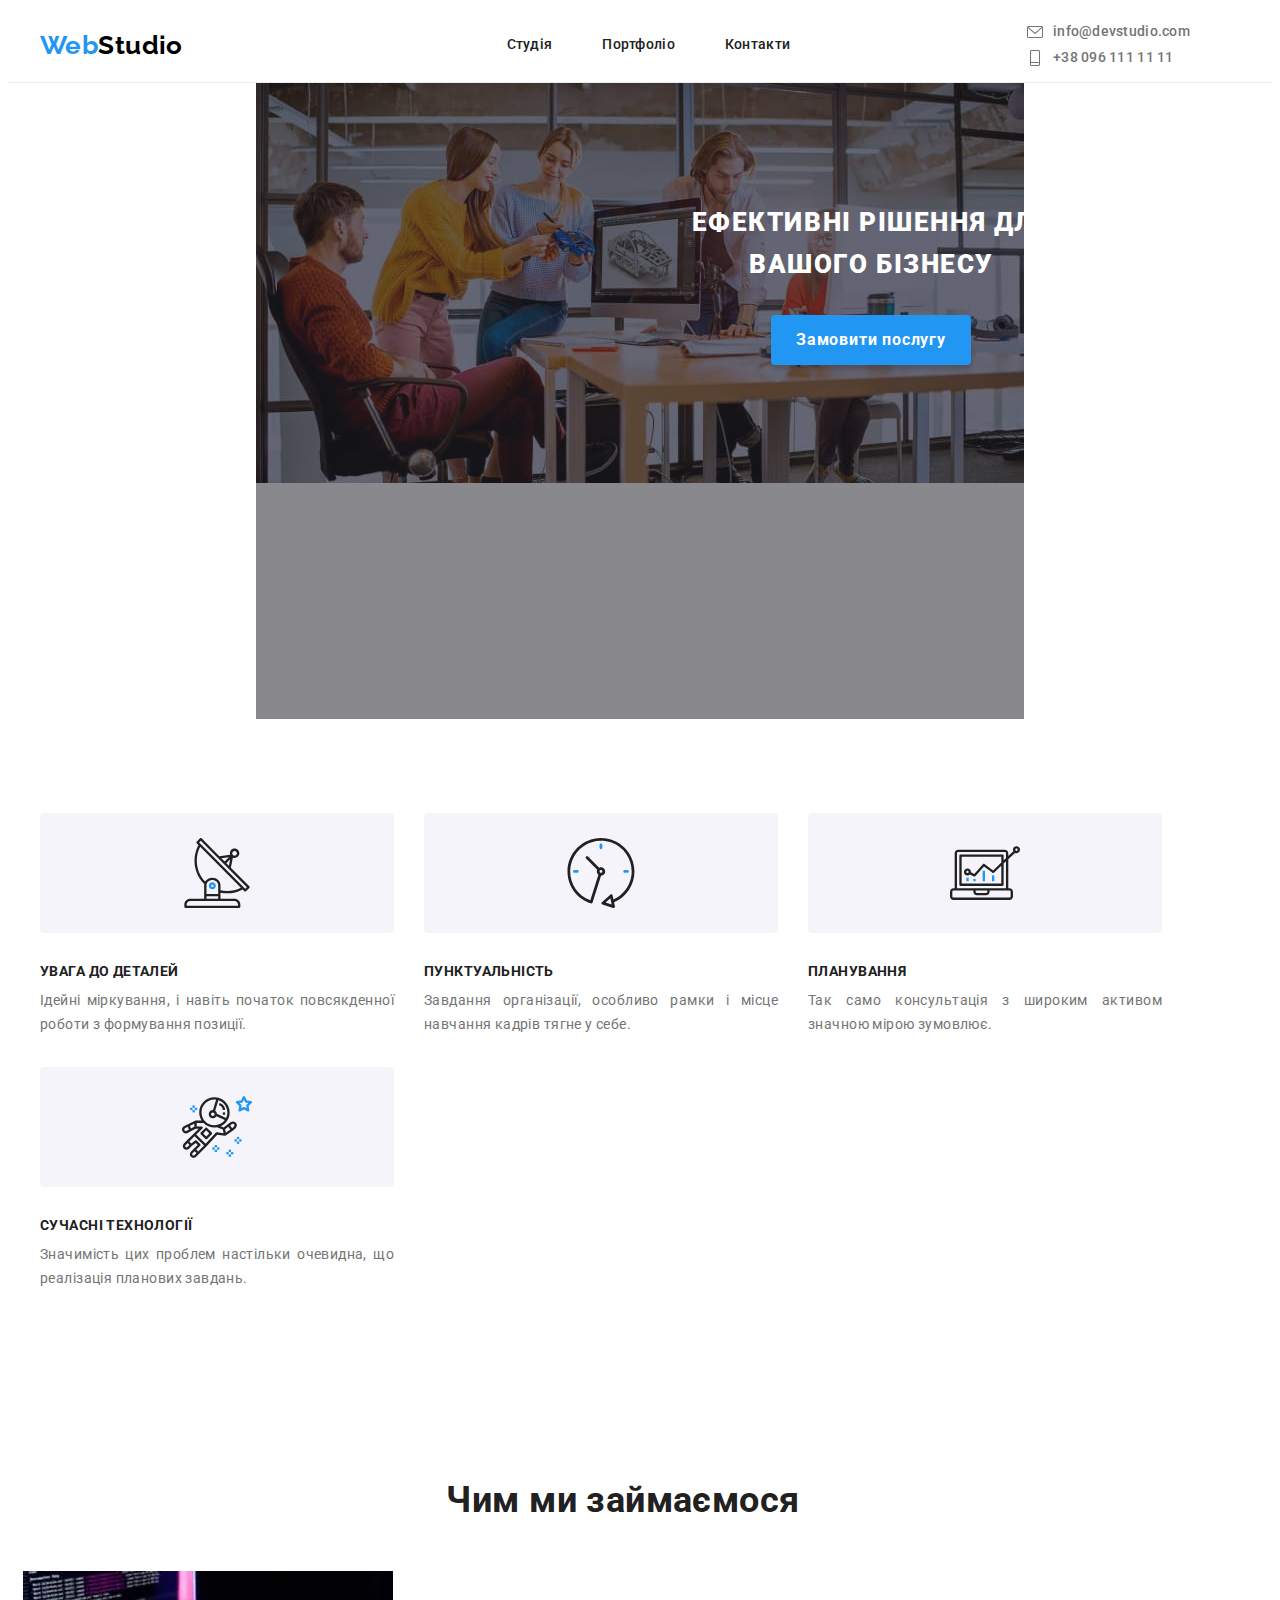
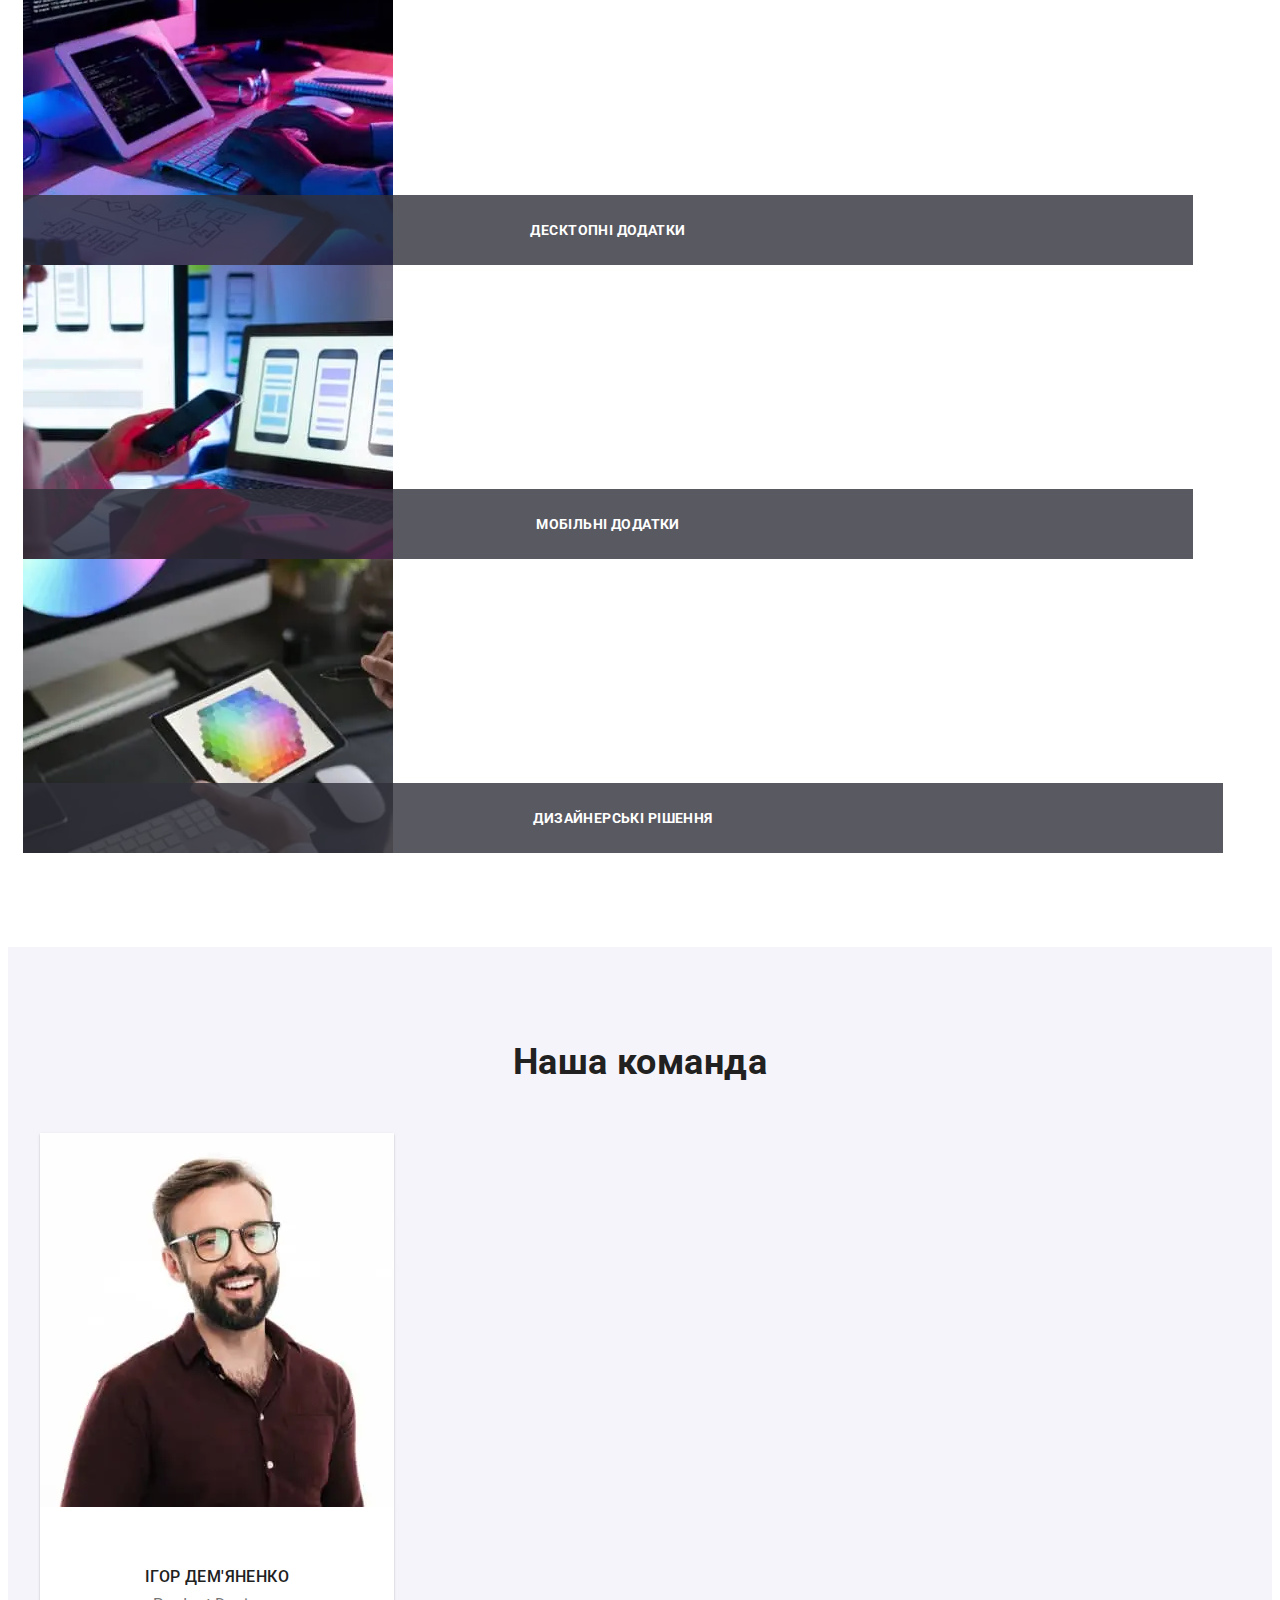
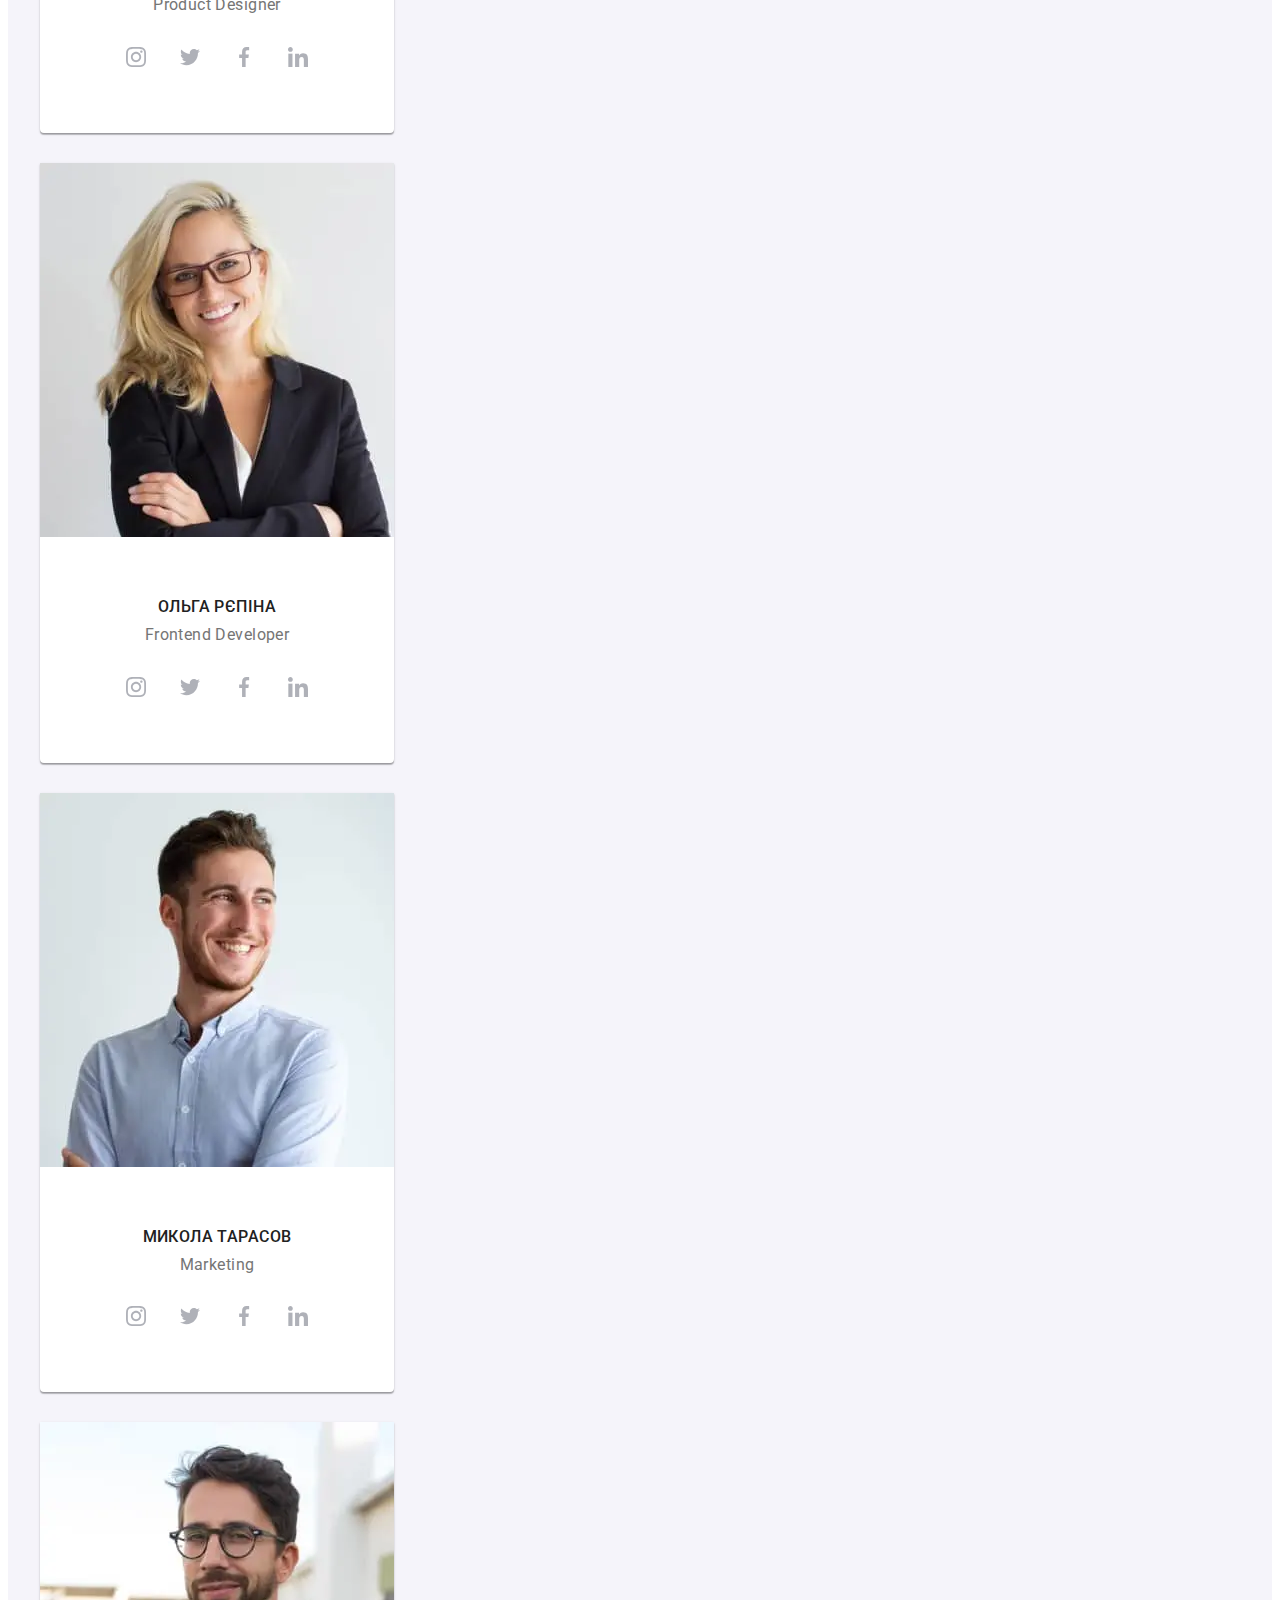
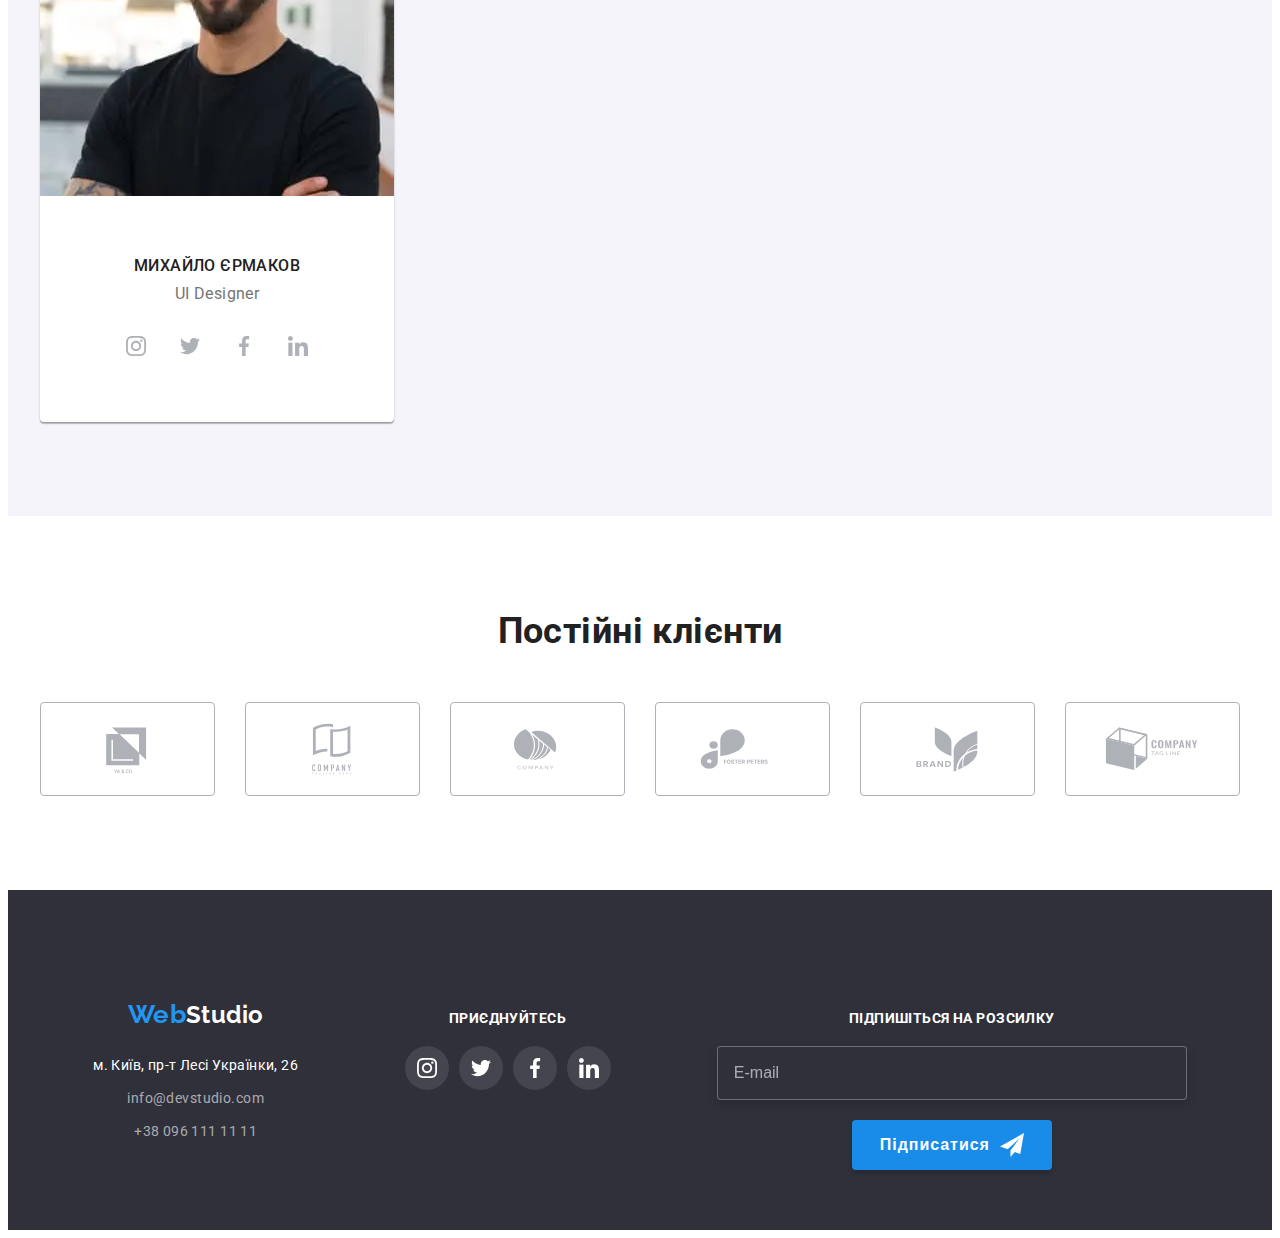
==== commit 2ce2cd5d: "conteiner" ====
--- a/index.html
+++ b/index.html
@@ -25,9 +25,7 @@
     <header class="page-header">
       <div class="nav container">
         <!-- ?Logo -->
-        <a href="./index.html" class="logo link"
-          >Web<span class="logo__black">Studio</span></a
-        >
+        <a href="./index.html" class="logo link">Web<span class="logo__black">Studio</span></a>
         <!-- ?Nav -->
         <nav class="main">
           <ul class="main-nav">
--- a/css/main.min.css
+++ b/css/main.min.css
@@ -1 +1 @@
-:root{--background-color-fond-hero: #C4C4C4;--background-color-white: #ffffff;--background-color-fond: #2F303A;--text-color-white: #ffffff;--text-color-silver: #757575;--text-color-black: #212121;--button-color: #2196f3;--accent-color: #000000;--subject-background-color: #f5f5f5;--heading-background-color: #F5F4FA;--border-items-color: #eeeeee;--border-header-color: #ECECEC;--border-coption-color: #AFB1B8;--color-icon: #AFB1B8;--transition-animacion: 250ms cubic-bezier(0.4, 0, 0.2, 1);--modal-butoon: #188CE8}.overlay,.slogan-list-item,.social-list-user-link,.button__text,.modal-form__check-field,.modal__close-btn{display:flex;align-items:center;justify-content:center}.visually-hidden{position:absolute;width:1px;height:1px;margin:-1px;padding:0;overflow:hidden;border:0;clip:rect(0 0 0 0)}h1,h2,h3,p{margin-top:0px;margin-bottom:0px}ul,ol{margin-top:0px;margin-bottom:0px;padding-left:0px;list-style:none}button{cursor:pointer}img{display:block;max-width:100%;height:auto}body{background-color:var(--background-color-white);color:var(--text-color-black);font-family:Roboto,sans-serif;font-size:14px;letter-spacing:.03em}.link{text-decoration:none}@media screen and (max-width: 767px){.section{padding-top:60px;padding-bottom:60px}}@media screen and (max-width: 1199px){.section{padding-top:60px;padding-bottom:60px}}@media screen and (min-width: 1200px){.section{padding-top:94px;padding-bottom:94px}}.slogan{text-align:center;margin-bottom:30px;font-size:28px;font-weight:700;line-height:1.1428571429}.container{padding:0 15px;margin:0 auto}@media screen and (min-width: 480px){.container{width:480px;margin-left:auto;margin-right:auto}}@media screen and (min-width: 768px){.container{width:768px}}@media screen and (min-width: 1200px){.container{width:1200px}}.btn{justify-content:center;align-items:center;text-align:center;height:50px;background-color:var(--button-color);letter-spacing:.06em;box-shadow:0px 4px 4px rgba(0,0,0,.15);border-radius:4px;border:none}.backdrop{position:fixed;top:0;left:0;z-index:100;width:100%;height:100%;background-color:rgba(0,0,0,.2);transition:opacity 250ms cubic-bezier(0.4, 0, 0.2, 1),visibility 250ms cubic-bezier(0.4, 0, 0.2, 1)}.backdrop.is-hidden{visibility:hidden;opacity:0;pointer-events:none}.modal{position:absolute;top:50%;left:50%;transform:translate(-50%, -50%);width:95%;max-width:450px;background-color:var(--background-color-white);box-shadow:0px 1px 3px rgba(0,0,0,.12),0px 1px 1px rgba(0,0,0,.14),0px 2px 1px rgba(0,0,0,.2);border-radius:4px;padding:40px}.modal__close-btn{position:absolute;top:8px;right:8px;width:30px;height:30px;border-radius:50%;padding:0;background-color:rgba(0,0,0,0);border:1px solid rgba(0,0,0,.1)}.modal__close-btn:focus,.modal__close-btn:hover{fill:var(--button-color);transition:opacity var(--transition-animacion)}.modal__form-title{font-size:20px;font-weight:700;line-height:1.15;text-align:center;margin-bottom:12px}.modal-form{display:flex;flex-direction:column}.modal-form__field{margin-bottom:10px}.modal-form__fiald-desc{display:block;font-size:12px;line-height:1.17;letter-spacing:.01em;color:var(--text-color-silver);margin-bottom:4px}.modal-form__input{width:100%;height:40px;border:1px solid rgba(33,33,33,.2);border-radius:4px;padding-left:42px;transition:border-color var(--transition-animacion)}.modal-form__input:focus{border:1px solid var(--button-color);outline:none}.modal-form__input-wrapper{position:relative;display:block}.modal-form__input-icon{display:block;position:absolute;top:50%;left:12px;transform:translateY(-50%);transition:background-color var(--transition-animacion)}.modal-form__input:focus+.modal-form__input-icon{fill:var(--button-color)}.modal-form__message{width:100%;height:120px;border:1px solid rgba(33,33,33,.2);border-radius:4px;margin-bottom:20px;padding:12px 16px;resize:none;transition:border-color var()}.modal-form__message::placeholder{font-size:12px;line-height:1.17;letter-spacing:.01em;color:rgba(117,117,117,.5)}.modal-form__message:focus{outline:none;border-color:var(--button-color)}.modal-form__checkbox-icon{width:16px;height:15px;background-color:var(--background-color-white);border:solid 2px var(--accent-color);border-radius:4px;cursor:pointer;margin-right:7px}.modal-form__check:checked+.modal-form__checkbox-icon{background-color:var(--button-color);border-radius:4px;border:solid 2px var(--button-color)}.modal-form__check:focus+.modal-form__checkbox-icon{border:solid 2px var(--button-color);border-radius:4px}.modal-form__checkbox-icon-on{display:none;width:11px;height:8px;margin-right:7px}.modal-form__check:checked+.modal-form__checkbox-icon .modal-form__checkbox-icon-on{display:block;transition:var(--transition-animacion)}.modal-form__check-field{font-size:12px;line-height:1.16;color:var(--text-color-silver);margin-bottom:30px;align-items:flex-end}.modal-form-check-field-link{font-size:12px;line-height:1.16;text-decoration-line:underline;color:var(--button-color)}.modal-form-submit,.footer-form-submit{width:200px;background-color:var(--modal-butoon);font-size:16px;font-weight:700;line-height:1.875;color:var(--text-color-white);margin:0px auto}.page-header{position:relative;padding-top:16px;padding-bottom:16px;border-bottom:1px solid var(--border-header-color)}.logo{font-family:"Raleway";font-size:26px;font-weight:700;line-height:1.1923076923;color:var(--button-color)}.logo__black{margin-right:93px;font-family:"Raleway";font-size:26px;font-weight:700;line-height:1.1923076923;color:var(--accent-color)}.main-nav{display:none}.contact{display:none}.open-mobile-menu-btn{line-height:0;border:none;background-color:rgba(0,0,0,0);padding:0}.open-mobile-menu-btn__icon{width:40px;height:40px}.nav{display:flex;justify-content:space-between;align-items:center}@media screen and (max-width: 767px){.page-header{border:none}}@media screen and (min-width: 768px){.page-header{min-width:768}.logo__black{margin-right:87px}.main{display:block}.main-nav{display:flex;line-height:1.14}.main-nav__list{display:flex}.main-nav__list:not(:last-child){margin-right:50px}.main-nav__link{font-weight:500;line-height:1.14;letter-spacing:.02em;color:var(--text-color-black);position:relative}.main-nav__link:hover,.main-nav__link:focus{fill:var(--button-color);transition:var(--transition-animacion)}.contact{display:flex;flex-direction:column;gap:10px}.contact__list:not(:last-child){margin-right:50px}.contact__list_link{display:flex;font-weight:500;line-height:1.14;letter-spacing:.02em;color:var(--text-color-silver)}.contact__list_link:hover,.contact__list_link:focus{color:var(--button-color);transition:var(--transition-animacion)}.contact__list_icon{width:16px;height:16px;margin-right:10px;fill:var(--text-color-silver)}.contact__list_link:hover .contact__list_icon,.contact__list_link:focus .contact__list_icon{fill:var(--button-color);transition:var(--transition-animacion)}}.hero{padding:118px 0px;align-items:center;text-align:center;background-color:var(--background-color-fond-hero);background-image:linear-gradient(to right, rgba(47, 48, 58, 0.4), rgba(47, 48, 58, 0.4)),url("/images/fon/hero-480.jpg");background-repeat:no-repeat;max-width:480px;height:400px;margin-left:auto;margin-right:auto}.hero .hero__subtitle{margin-left:auto;margin-right:auto;margin-bottom:30px;color:var(--text-color-white);font-size:26px;font-weight:900;line-height:1.6153846154;letter-spacing:.06em;text-transform:uppercase;text-align:center}.hero__fons .button_hero{font-family:Roboto;width:200px}.button__text{font-size:16px;font-weight:700;line-height:1.875;text-align:center;color:var(--text-color-white)}@media screen and (min-width: 768px){.hero{max-width:768px;background-image:linear-gradient(to right, rgba(47, 48, 58, 0.4), rgba(47, 48, 58, 0.4)),url("/images/fon/hero-768.jpg")}.hero .hero__subtitle{width:360px}}.flex-block-svg{display:flex;width:100%;height:120px;align-items:center;justify-content:center;background-color:var(--heading-background-color);border-radius:4px}.flex-block-icon{width:70px;height:70px}.subtitle{margin-top:30px;margin-bottom:10px;font-size:14px;font-weight:700;line-height:1.1428571429;text-transform:uppercase}.desc{line-height:1.71;color:var(--text-color-silver);text-align:justify}@media screen and (max-width: 767px){.subject{background-color:var(--background-color-white)}.svg{text-align:center;margin-bottom:30px}.svg:last-child{margin-bottom:0}}@media screen and (min-width: 768px){.flex-block{display:flex;gap:30px;flex-wrap:wrap}.flex-block-svg{width:354px}.desc{max-width:354px}}@media screen and (max-width: 767px){.headline{display:none}}@media screen and (max-width: 1199px){.headline{display:none}}@media screen and (min-width: 1200px){.headline{max-width:1200px}.slogan{text-align:center;margin-bottom:50px;font-size:36px;font-weight:700;line-height:1.1666666667}.gallery{display:flex}.imeg{position:relative;margin-right:30px}.imeg:last-child{margin-right:0}.box{position:absolute;display:flex;width:100%;height:70px;justify-content:center;align-items:center;left:0;bottom:0;background-color:rgba(47,48,58,.8);font-size:14px;font-weight:700;line-height:1.1428571429;color:var(--text-color-white);text-transform:uppercase}}.user{width:450px;background:var(--background-color-white);box-shadow:0px 1px 3px rgba(0,0,0,.12),0px 1px 1px rgba(0,0,0,.14),0px 2px 1px rgba(0,0,0,.2);border-radius:0px 0px 4px 4px;margin-bottom:30px}.user:last-child{margin-bottom:0}.gallery{display:flex;flex-direction:column}.social-list{margin-bottom:24px}.heading{background-color:var(--heading-background-color)}.heading .user:last-child{margin-right:0px}.heading .subtitle{text-align:center;font-size:16px;font-weight:500;line-height:1.1875}.heading .desc{text-align:center;margin-top:10px;margin-bottom:16px;font-size:16px;line-height:1.18;color:var(--text-color-silver)}.social-list{display:flex;justify-content:center;column-gap:10px}.social-list-user-link{width:44px;height:44px;border-radius:50%;background-color:var(--background-color-white)}.social-list-user-link:hover,.social-list-user-link:focus{background-color:var(--button-color);transition:var(--transition-animacion)}.social-list-icon{width:20px;height:20px;fill:var(--color-icon)}.social-list-user-link:hover .social-list-icon,.social-list-user-link:focus .social-list-icon{fill:var(--text-color-white);transition:var(--transition-animacion)}@media screen and (min-width: 768px){.user{width:354px;margin:0}.gallery{flex-direction:row;flex-wrap:wrap;gap:30px}}.slogan-list{display:flex;column-gap:30px;gap:30px;flex-wrap:wrap}.slogan-item{flex-basis:calc((100% - 30px)/2)}@media screen and (min-width: 768px){.slogan-item{flex-basis:calc((100% - 60px)/3)}}@media screen and (min-width: 1200px){.slogan-item{flex-basis:calc((100% - 150px)/6)}}.slogan-list-item{height:92px;background-color:var(--background-color-white);border:1px solid var(--border-coption-color);border-radius:4px}.slogan-list-item:hover,.slogan-list-item:focus{border:1px solid var(--button-color);transition:var(--transition-animacion)}.slogan-list-icon{width:106px;height:59.35px;fill:var(--color-icon)}.slogan-list-item:hover .slogan-list-icon,.slogan-list-item:focus .slogan-list-icon{fill:var(--button-color);transition:var(--transition-animacion)}.footer{background-color:var(--background-color-fond);padding-top:60px;padding-bottom:60px}.footer .logo__white{font-family:"Raleway";font-size:24px;font-weight:700;line-height:1.5833333333;color:var(--text-color-white)}.footer-list{display:flex;align-items:center;flex-direction:column;margin-left:auto;margin-right:auto}.logo-address,.footer-web-contact,.sign-up{text-align:center;width:auto}.logo-footer{margin-bottom:20px}.block-address{margin-bottom:60px}.contact-footer{margin-bottom:9px;display:flex;flex-direction:column}.contact-footer:last-child{margin-bottom:0}.link-maps{font-style:normal;line-height:1.71;color:var(--text-color-white)}.list .contact-link{font-weight:400;line-height:1.71;letter-spacing:.03em;color:rgba(255,255,255,.6)}.footer-web-contact{margin-bottom:60px}.footer-web-contact-sign-up{display:flex}.web-contact-list,.sign-up-text{font-size:14px;font-weight:700;line-height:1.1428571429;text-transform:uppercase;color:var(--text-color-white);margin-bottom:20px}.social-list{margin-top:20px}.social-list-link{display:flex;align-items:center;justify-content:center;width:44px;height:44px;border-radius:50%;background-color:rgba(255,255,255,.1)}.social-list-link:hover,.social-list-link:focus{background-color:var(--button-color);transition:var(--transition-animacion)}.footer-form{display:flex;flex-direction:column;align-items:center;gap:20px}.sign-up-form{display:flex}.footer-form-input{position:relative;display:block;width:358px;height:50px;padding-left:16px;background-color:var(--background-color-fond);border:1px solid rgba(255,255,255,.3);filter:drop-shadow(0px 4px 4px rgba(0, 0, 0, 0.15));border-radius:4px;color:rgba(255,255,255,.6)}.footer-form-input::placeholder{font-size:16px;line-height:1.25;display:flex;align-items:center;color:rgba(255,255,255,.6)}.footer-form-input:focus{outline:none}.footer-form-submit{display:flex;column-gap:10px;justify-content:center}.footer-form-submit-icon{width:24px;height:24px}@media screen and (min-widht: 768px){.footer-list{align-items:baseline;flex-direction:row;flex-wrap:wrap}.sign-up{margin-top:60px}}.gallery-items{display:flex;flex-wrap:wrap}.list{display:flex;font-style:normal}.portfolio .list{justify-content:center}.list .button{font-family:Roboto;margin-right:8px;margin-bottom:50px;padding:6px 22px;background-color:var(--heading-background-color);width:auto;height:38px;font-size:16px;font-weight:500;line-height:1.625}.list .button:hover,.list .button:focus{background-color:var(--button-color);transition:var(--transition-animacion);color:var(--text-color-white);box-shadow:0px 3px 1px rgba(0,0,0,.1),0px 1px 2px rgba(0,0,0,.08),0px 2px 2px rgba(0,0,0,.12)}.items{margin-right:30px;margin-bottom:30px}@media screen and (max-width: 767px){.items+.items{margin-top:30px}}@media screen and (min-width: 768px){.items{flex-basis:calc((100% - 30px)/2)}}@media screen and (min-width: 1200px){.items{flex-basis:calc((100% - 60px)/3)}}.items:nth-child(3n){margin-right:0px}.items:nth-last-child(-n+3){margin-bottom:0px}.items .text{padding-top:20px;padding-left:24px;padding-right:24px;padding-bottom:20px;border-bottom:1px solid var(--border-items-color);border-left:1px solid var(--border-items-color);border-right:1px solid var(--border-items-color)}.items .slogan{font-size:18px;font-weight:700;line-height:2;letter-spacing:.06em;margin-bottom:4px;text-align:left}.items .desc{font-size:16px;line-height:1.88;color:var(--text-color-silver)}.items-shadow{display:block;text-decoration:none;color:var(--text-color-black)}.items-shadow:hover{box-shadow:0px 1px 1px rgba(0,0,0,.12),0px 4px 4px rgba(0,0,0,.06),1px 4px 6px rgba(0,0,0,.16);transition:var(--transition-animacion)}.gallery-items-overlay{position:relative;overflow:hidden}.overlay{position:absolute;top:0;left:0;background-color:rgba(33,150,243,.9);height:101%;width:100%;overflow:auto;padding:24px;transform:translateY(100%);transition:transform 250ms linear;color:var(--text-color-white);font-size:18px;line-height:1.56;padding-left:24px}.items-shadow:hover .overlay,.items-shadow:focus .overlay{transform:translateY(0%);transition:var(--transition-animacion)}/*# sourceMappingURL=main.min.css.map */+:root{--background-color-fond-hero: #C4C4C4;--background-color-white: #ffffff;--background-color-fond: #2F303A;--text-color-white: #ffffff;--text-color-silver: #757575;--text-color-black: #212121;--button-color: #2196f3;--accent-color: #000000;--subject-background-color: #f5f5f5;--heading-background-color: #F5F4FA;--border-items-color: #eeeeee;--border-header-color: #ECECEC;--border-coption-color: #AFB1B8;--color-icon: #AFB1B8;--transition-animacion: 250ms cubic-bezier(0.4, 0, 0.2, 1);--modal-butoon: #188CE8}.overlay,.slogan-list-item,.social-list-user-link,.button__text,.modal-form__check-field,.modal__close-btn{display:flex;align-items:center;justify-content:center}.visually-hidden{position:absolute;width:1px;height:1px;margin:-1px;padding:0;overflow:hidden;border:0;clip:rect(0 0 0 0)}h1,h2,h3,p{margin-top:0px;margin-bottom:0px}ul,ol{margin-top:0px;margin-bottom:0px;padding-left:0px;list-style:none}button{cursor:pointer}img{display:block;max-width:100%;height:auto}body{background-color:var(--background-color-white);color:var(--text-color-black);font-family:Roboto,sans-serif;font-size:14px;letter-spacing:.03em}.link{text-decoration:none}@media screen and (max-width: 767px){.section{padding-top:60px;padding-bottom:60px}}@media screen and (max-width: 1199px){.section{padding-top:60px;padding-bottom:60px}}@media screen and (min-width: 1200px){.section{padding-top:94px;padding-bottom:94px}}.slogan{text-align:center;margin-bottom:30px;font-size:28px;font-weight:700;line-height:1.1428571429}.container{padding-left:15px;padding-right:15px;margin-left:auto;margin-right:auto}@media screen and (min-width: 480px){.container{width:480px}}@media screen and (min-width: 768px){.container{width:768px}}@media screen and (min-width: 1200px){.container{width:1200px}}.btn{justify-content:center;align-items:center;text-align:center;height:50px;background-color:var(--button-color);letter-spacing:.06em;box-shadow:0px 4px 4px rgba(0,0,0,.15);border-radius:4px;border:none}.backdrop{position:fixed;top:0;left:0;z-index:100;width:100%;height:100%;background-color:rgba(0,0,0,.2);transition:opacity 250ms cubic-bezier(0.4, 0, 0.2, 1),visibility 250ms cubic-bezier(0.4, 0, 0.2, 1)}.backdrop.is-hidden{visibility:hidden;opacity:0;pointer-events:none}.modal{position:absolute;top:50%;left:50%;transform:translate(-50%, -50%);width:95%;max-width:450px;background-color:var(--background-color-white);box-shadow:0px 1px 3px rgba(0,0,0,.12),0px 1px 1px rgba(0,0,0,.14),0px 2px 1px rgba(0,0,0,.2);border-radius:4px;padding:40px}.modal__close-btn{position:absolute;top:8px;right:8px;width:30px;height:30px;border-radius:50%;padding:0;background-color:rgba(0,0,0,0);border:1px solid rgba(0,0,0,.1)}.modal__close-btn:focus,.modal__close-btn:hover{fill:var(--button-color);transition:opacity var(--transition-animacion)}.modal__form-title{font-size:20px;font-weight:700;line-height:1.15;text-align:center;margin-bottom:12px}.modal-form{display:flex;flex-direction:column}.modal-form__field{margin-bottom:10px}.modal-form__fiald-desc{display:block;font-size:12px;line-height:1.17;letter-spacing:.01em;color:var(--text-color-silver);margin-bottom:4px}.modal-form__input{width:100%;height:40px;border:1px solid rgba(33,33,33,.2);border-radius:4px;padding-left:42px;transition:border-color var(--transition-animacion)}.modal-form__input:focus{border:1px solid var(--button-color);outline:none}.modal-form__input-wrapper{position:relative;display:block}.modal-form__input-icon{display:block;position:absolute;top:50%;left:12px;transform:translateY(-50%);transition:background-color var(--transition-animacion)}.modal-form__input:focus+.modal-form__input-icon{fill:var(--button-color)}.modal-form__message{width:100%;height:120px;border:1px solid rgba(33,33,33,.2);border-radius:4px;margin-bottom:20px;padding:12px 16px;resize:none;transition:border-color var()}.modal-form__message::placeholder{font-size:12px;line-height:1.17;letter-spacing:.01em;color:rgba(117,117,117,.5)}.modal-form__message:focus{outline:none;border-color:var(--button-color)}.modal-form__checkbox-icon{width:16px;height:15px;background-color:var(--background-color-white);border:solid 2px var(--accent-color);border-radius:4px;cursor:pointer;margin-right:7px}.modal-form__check:checked+.modal-form__checkbox-icon{background-color:var(--button-color);border-radius:4px;border:solid 2px var(--button-color)}.modal-form__check:focus+.modal-form__checkbox-icon{border:solid 2px var(--button-color);border-radius:4px}.modal-form__checkbox-icon-on{display:none;width:11px;height:8px;margin-right:7px}.modal-form__check:checked+.modal-form__checkbox-icon .modal-form__checkbox-icon-on{display:block;transition:var(--transition-animacion)}.modal-form__check-field{font-size:12px;line-height:1.16;color:var(--text-color-silver);margin-bottom:30px;align-items:flex-end}.modal-form-check-field-link{font-size:12px;line-height:1.16;text-decoration-line:underline;color:var(--button-color)}.modal-form-submit,.footer-form-submit{width:200px;background-color:var(--modal-butoon);font-size:16px;font-weight:700;line-height:1.875;color:var(--text-color-white);margin:0px auto}.page-header{position:relative;padding-top:16px;padding-bottom:16px;border-bottom:1px solid var(--border-header-color)}.logo{font-family:"Raleway";font-size:26px;font-weight:700;line-height:1.1923076923;color:var(--button-color)}.logo__black{margin-right:93px;font-family:"Raleway";font-size:26px;font-weight:700;line-height:1.1923076923;color:var(--accent-color)}.main-nav{display:none}.contact{display:none}.open-mobile-menu-btn{line-height:0;border:none;background-color:rgba(0,0,0,0);padding:0}.open-mobile-menu-btn__icon{width:40px;height:40px}.nav{display:flex;justify-content:space-between;align-items:center}@media screen and (max-width: 767px){.page-header{border:none}}@media screen and (min-width: 768px){.page-header{max-width:768}.logo__black{margin-right:87px}.main{display:block}.main-nav{display:flex;line-height:1.14}.main-nav__list{display:flex}.main-nav__list:not(:last-child){margin-right:50px}.main-nav__link{font-weight:500;line-height:1.14;letter-spacing:.02em;color:var(--text-color-black);position:relative}.main-nav__link:hover,.main-nav__link:focus{fill:var(--button-color);transition:var(--transition-animacion)}.contact{display:flex;flex-direction:column;gap:10px}.contact__list:not(:last-child){margin-right:50px}.contact__list_link{display:flex;font-weight:500;line-height:1.14;letter-spacing:.02em;color:var(--text-color-silver)}.contact__list_link:hover,.contact__list_link:focus{color:var(--button-color);transition:var(--transition-animacion)}.contact__list_icon{width:16px;height:16px;margin-right:10px;fill:var(--text-color-silver)}.contact__list_link:hover .contact__list_icon,.contact__list_link:focus .contact__list_icon{fill:var(--button-color);transition:var(--transition-animacion)}}.hero{padding:118px 0px;align-items:center;text-align:center;background-color:var(--background-color-fond-hero);background-image:linear-gradient(to right, rgba(47, 48, 58, 0.4), rgba(47, 48, 58, 0.4)),url("/images/fon/hero-480.jpg");background-repeat:no-repeat;max-width:480px;height:400px;margin-left:auto;margin-right:auto}.hero .hero__subtitle{margin-left:auto;margin-right:auto;margin-bottom:30px;color:var(--text-color-white);font-size:26px;font-weight:900;line-height:1.6153846154;letter-spacing:.06em;text-transform:uppercase;text-align:center}.hero__fons .button_hero{font-family:Roboto;width:200px}.button__text{font-size:16px;font-weight:700;line-height:1.875;text-align:center;color:var(--text-color-white)}@media screen and (min-width: 768px){.hero{max-width:768px;background-image:linear-gradient(to right, rgba(47, 48, 58, 0.4), rgba(47, 48, 58, 0.4)),url("/images/fon/hero-768.jpg")}.hero .hero__subtitle{width:360px}}.flex-block-svg{display:flex;width:100%;height:120px;align-items:center;justify-content:center;background-color:var(--heading-background-color);border-radius:4px}.flex-block-icon{width:70px;height:70px}.subtitle{margin-top:30px;margin-bottom:10px;font-size:14px;font-weight:700;line-height:1.1428571429;text-transform:uppercase}.desc{line-height:1.71;color:var(--text-color-silver);text-align:justify}@media screen and (max-width: 767px){.subject{background-color:var(--background-color-white)}.svg{text-align:center;margin-bottom:30px}.svg:last-child{margin-bottom:0}}@media screen and (min-width: 768px){.flex-block{display:flex;gap:30px;flex-wrap:wrap}.flex-block-svg{width:354px}.desc{max-width:354px}}@media screen and (max-width: 767px){.headline{display:none}}@media screen and (max-width: 1199px){.headline{display:none}}@media screen and (min-width: 1200px){.headline{max-width:1200px}.slogan{text-align:center;margin-bottom:50px;font-size:36px;font-weight:700;line-height:1.1666666667}.gallery{display:flex}.imeg{position:relative;margin-right:30px}.imeg:last-child{margin-right:0}.box{position:absolute;display:flex;width:100%;height:70px;justify-content:center;align-items:center;left:0;bottom:0;background-color:rgba(47,48,58,.8);font-size:14px;font-weight:700;line-height:1.1428571429;color:var(--text-color-white);text-transform:uppercase}}.user{width:100%;background:var(--background-color-white);box-shadow:0px 1px 3px rgba(0,0,0,.12),0px 1px 1px rgba(0,0,0,.14),0px 2px 1px rgba(0,0,0,.2);border-radius:0px 0px 4px 4px;margin-bottom:30px}.user:last-child{margin-bottom:0}.gallery{display:flex;flex-direction:column}.social-list{margin-bottom:24px}.heading{background-color:var(--heading-background-color)}.heading .user:last-child{margin-right:0px}.heading .subtitle{text-align:center;font-size:16px;font-weight:500;line-height:1.1875}.heading .desc{text-align:center;margin-top:10px;margin-bottom:16px;font-size:16px;line-height:1.18;color:var(--text-color-silver)}.user-contact{padding-top:30px;padding-bottom:30px}.social-list{display:flex;justify-content:center;column-gap:10px}.social-list-user-link{width:44px;height:44px;border-radius:50%;background-color:var(--background-color-white)}.social-list-user-link:hover,.social-list-user-link:focus{background-color:var(--button-color);transition:var(--transition-animacion)}.social-list-icon{width:20px;height:20px;fill:var(--color-icon)}.social-list-user-link:hover .social-list-icon,.social-list-user-link:focus .social-list-icon{fill:var(--text-color-white);transition:var(--transition-animacion)}@media screen and (min-width: 768px){.user{width:354px}}.slogan-list{display:flex;column-gap:30px;gap:30px;flex-wrap:wrap}.slogan-item{flex-basis:calc((100% - 30px)/2)}@media screen and (min-width: 768px){.slogan-item{flex-basis:calc((100% - 60px)/3)}}@media screen and (min-width: 1200px){.slogan-item{flex-basis:calc((100% - 150px)/6)}}.slogan-list-item{height:92px;background-color:var(--background-color-white);border:1px solid var(--border-coption-color);border-radius:4px}.slogan-list-item:hover,.slogan-list-item:focus{border:1px solid var(--button-color);transition:var(--transition-animacion)}.slogan-list-icon{width:106px;height:59.35px;fill:var(--color-icon)}.slogan-list-item:hover .slogan-list-icon,.slogan-list-item:focus .slogan-list-icon{fill:var(--button-color);transition:var(--transition-animacion)}.footer{background-color:var(--background-color-fond);padding-top:60px;padding-bottom:60px}.footer .logo__white{font-family:"Raleway";font-size:24px;font-weight:700;line-height:1.5833333333;color:var(--text-color-white)}.footer-list{display:flex;align-items:center;flex-direction:column;margin-left:auto;margin-right:auto}.logo-address,.footer-web-contact,.sign-up{text-align:center;width:auto}.logo-footer{margin-bottom:20px}.block-address{margin-bottom:60px}.contact-footer{margin-bottom:9px;display:flex;flex-direction:column}.contact-footer:last-child{margin-bottom:0}.link-maps{font-style:normal;line-height:1.71;color:var(--text-color-white)}.list .contact-link{font-weight:400;line-height:1.71;letter-spacing:.03em;color:rgba(255,255,255,.6)}.footer-web-contact{margin-bottom:60px}.footer-web-contact-sign-up{display:flex}.web-contact-list,.sign-up-text{font-size:14px;font-weight:700;line-height:1.1428571429;text-transform:uppercase;color:var(--text-color-white);margin-bottom:20px}.social-list{margin-top:20px}.social-list-link{display:flex;align-items:center;justify-content:center;width:44px;height:44px;border-radius:50%;background-color:rgba(255,255,255,.1)}.social-list-link:hover,.social-list-link:focus{background-color:var(--button-color);transition:var(--transition-animacion)}.footer-form{display:flex;flex-direction:column;align-items:center;gap:20px}.sign-up-form{display:flex}.footer-form-input{position:relative;display:block;width:358px;height:50px;padding-left:16px;background-color:var(--background-color-fond);border:1px solid rgba(255,255,255,.3);filter:drop-shadow(0px 4px 4px rgba(0, 0, 0, 0.15));border-radius:4px;color:rgba(255,255,255,.6)}.footer-form-input::placeholder{font-size:16px;line-height:1.25;display:flex;align-items:center;color:rgba(255,255,255,.6)}.footer-form-input:focus{outline:none}.footer-form-submit{display:flex;column-gap:10px;justify-content:center}.footer-form-submit-icon{width:24px;height:24px}@media screen and (min-width: 768px){.block-address{margin:0}.footer-web-contact{margin:0}.footer-list{align-items:baseline;flex-direction:row;flex-wrap:wrap;justify-content:space-around}.sign-up{margin-top:60px}.footer-form-input{width:450px}}.gallery-items{display:flex;flex-wrap:wrap}.list{display:flex;font-style:normal}.portfolio .list{justify-content:center}.list .button{font-family:Roboto;margin-right:8px;margin-bottom:50px;padding:6px 22px;background-color:var(--heading-background-color);width:auto;height:38px;font-size:16px;font-weight:500;line-height:1.625}.list .button:hover,.list .button:focus{background-color:var(--button-color);transition:var(--transition-animacion);color:var(--text-color-white);box-shadow:0px 3px 1px rgba(0,0,0,.1),0px 1px 2px rgba(0,0,0,.08),0px 2px 2px rgba(0,0,0,.12)}.items{margin-right:30px;margin-bottom:30px}@media screen and (max-width: 767px){.items+.items{margin-top:30px}}@media screen and (min-width: 768px){.items{flex-basis:calc((100% - 30px)/2)}}@media screen and (min-width: 1200px){.items{flex-basis:calc((100% - 60px)/3)}}.items:nth-child(3n){margin-right:0px}.items:nth-last-child(-n+3){margin-bottom:0px}.items .text{padding-top:20px;padding-left:24px;padding-right:24px;padding-bottom:20px;border-bottom:1px solid var(--border-items-color);border-left:1px solid var(--border-items-color);border-right:1px solid var(--border-items-color)}.items .slogan{font-size:18px;font-weight:700;line-height:2;letter-spacing:.06em;margin-bottom:4px;text-align:left}.items .desc{font-size:16px;line-height:1.88;color:var(--text-color-silver)}.items-shadow{display:block;text-decoration:none;color:var(--text-color-black)}.items-shadow:hover{box-shadow:0px 1px 1px rgba(0,0,0,.12),0px 4px 4px rgba(0,0,0,.06),1px 4px 6px rgba(0,0,0,.16);transition:var(--transition-animacion)}.gallery-items-overlay{position:relative;overflow:hidden}.overlay{position:absolute;top:0;left:0;background-color:rgba(33,150,243,.9);height:101%;width:100%;overflow:auto;padding:24px;transform:translateY(100%);transition:transform 250ms linear;color:var(--text-color-white);font-size:18px;line-height:1.56;padding-left:24px}.items-shadow:hover .overlay,.items-shadow:focus .overlay{transform:translateY(0%);transition:var(--transition-animacion)}/*# sourceMappingURL=main.min.css.map */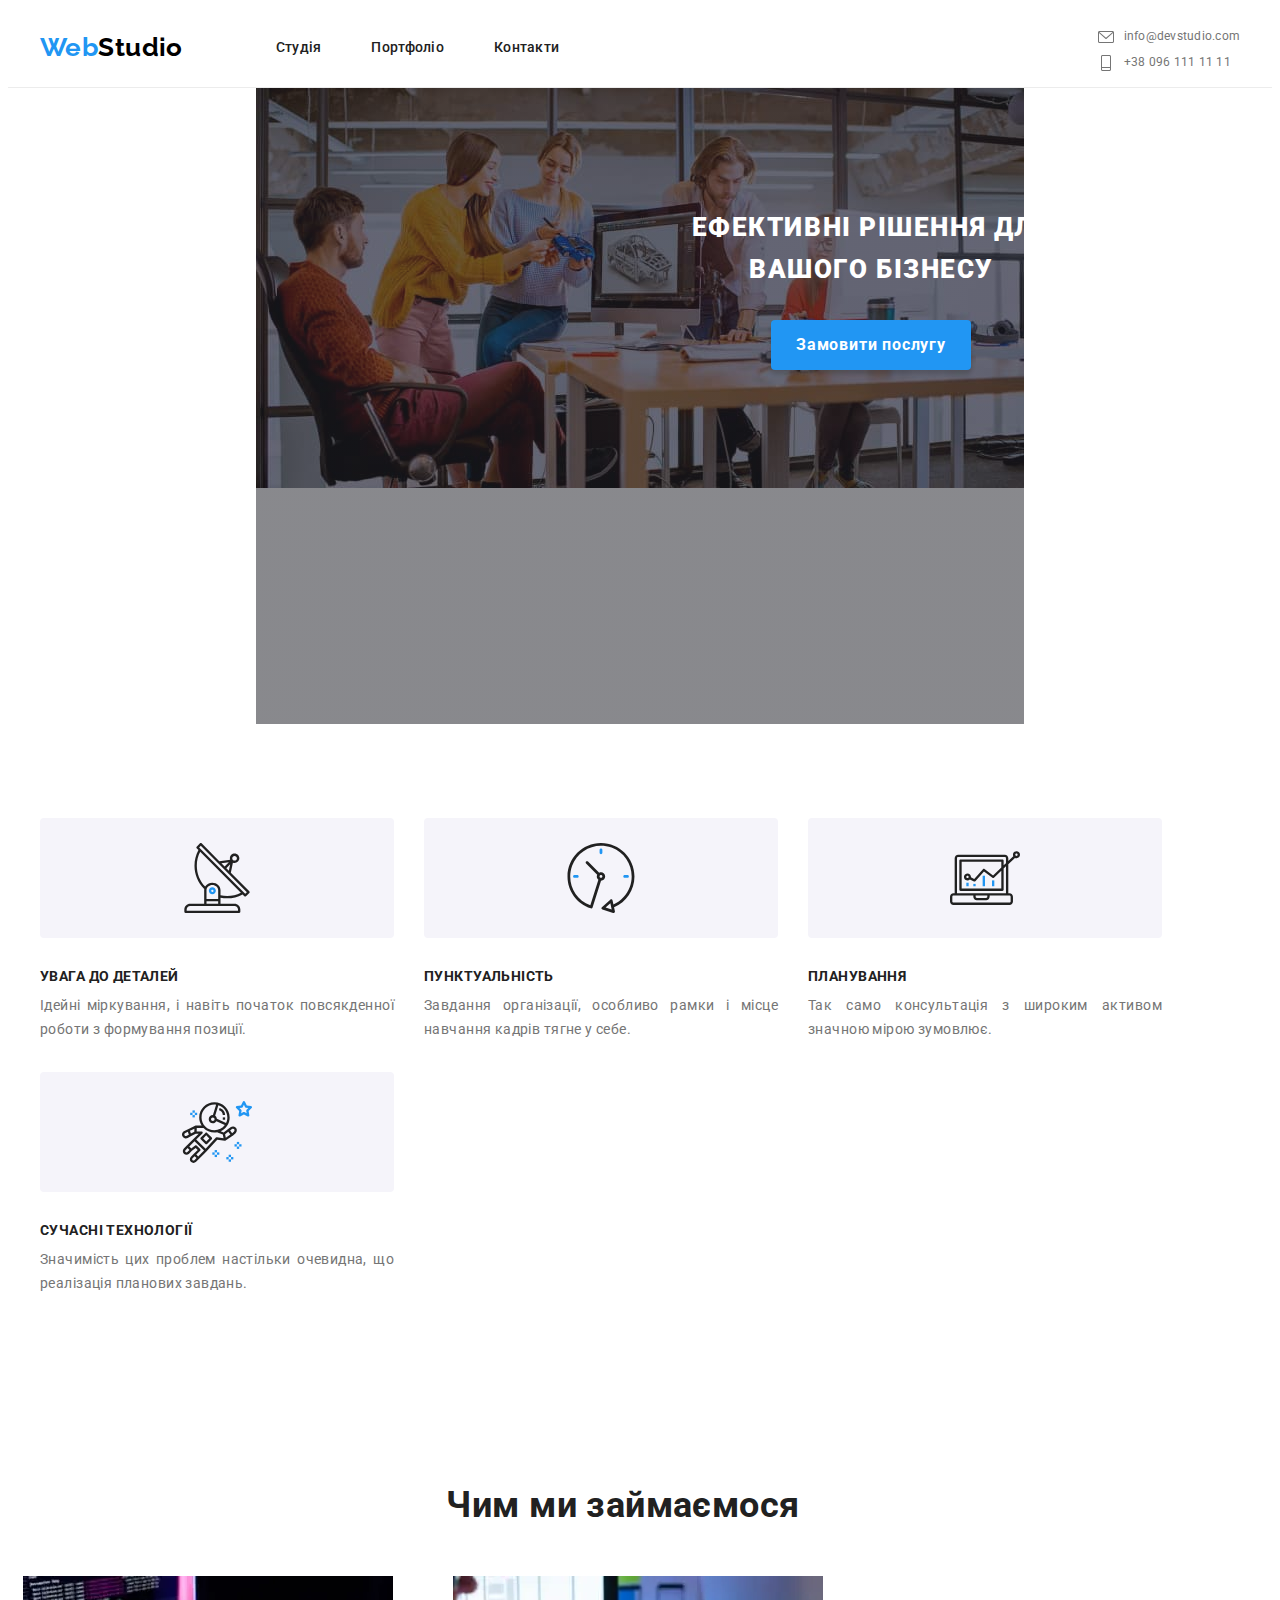
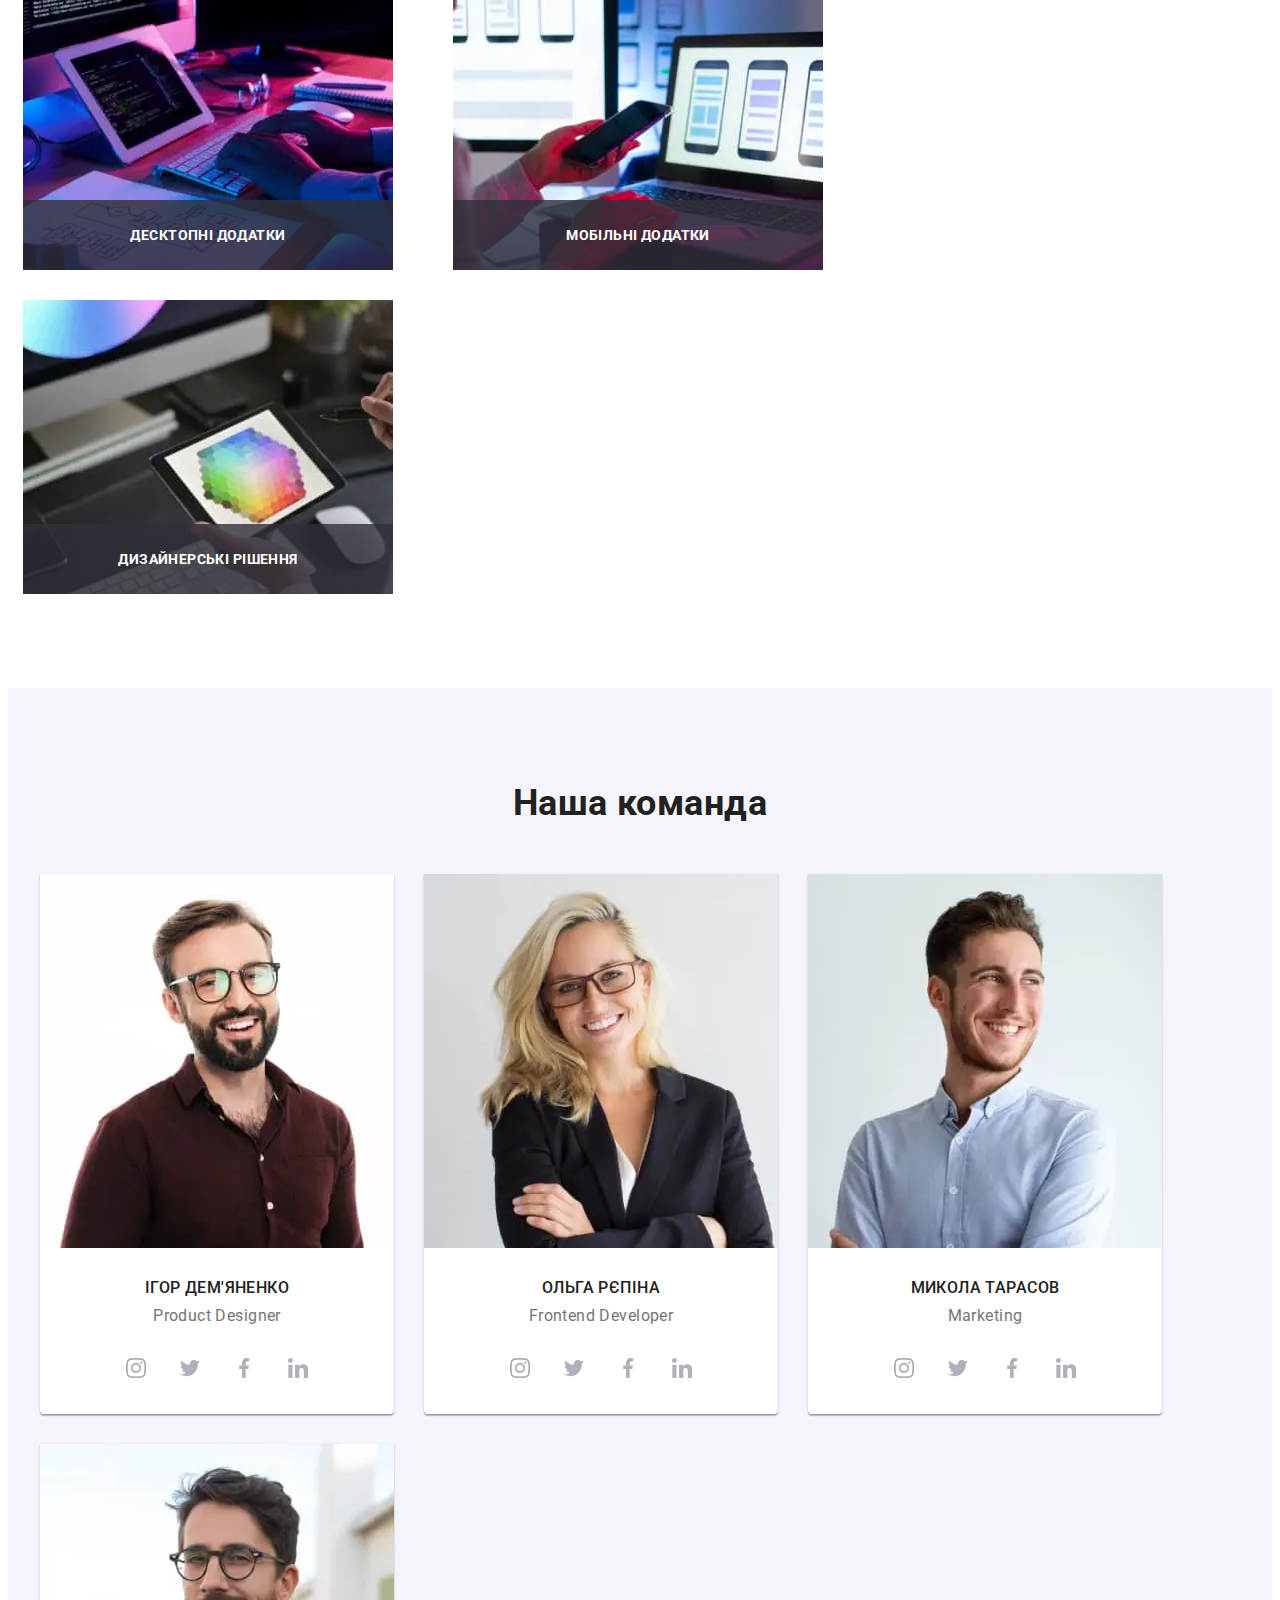
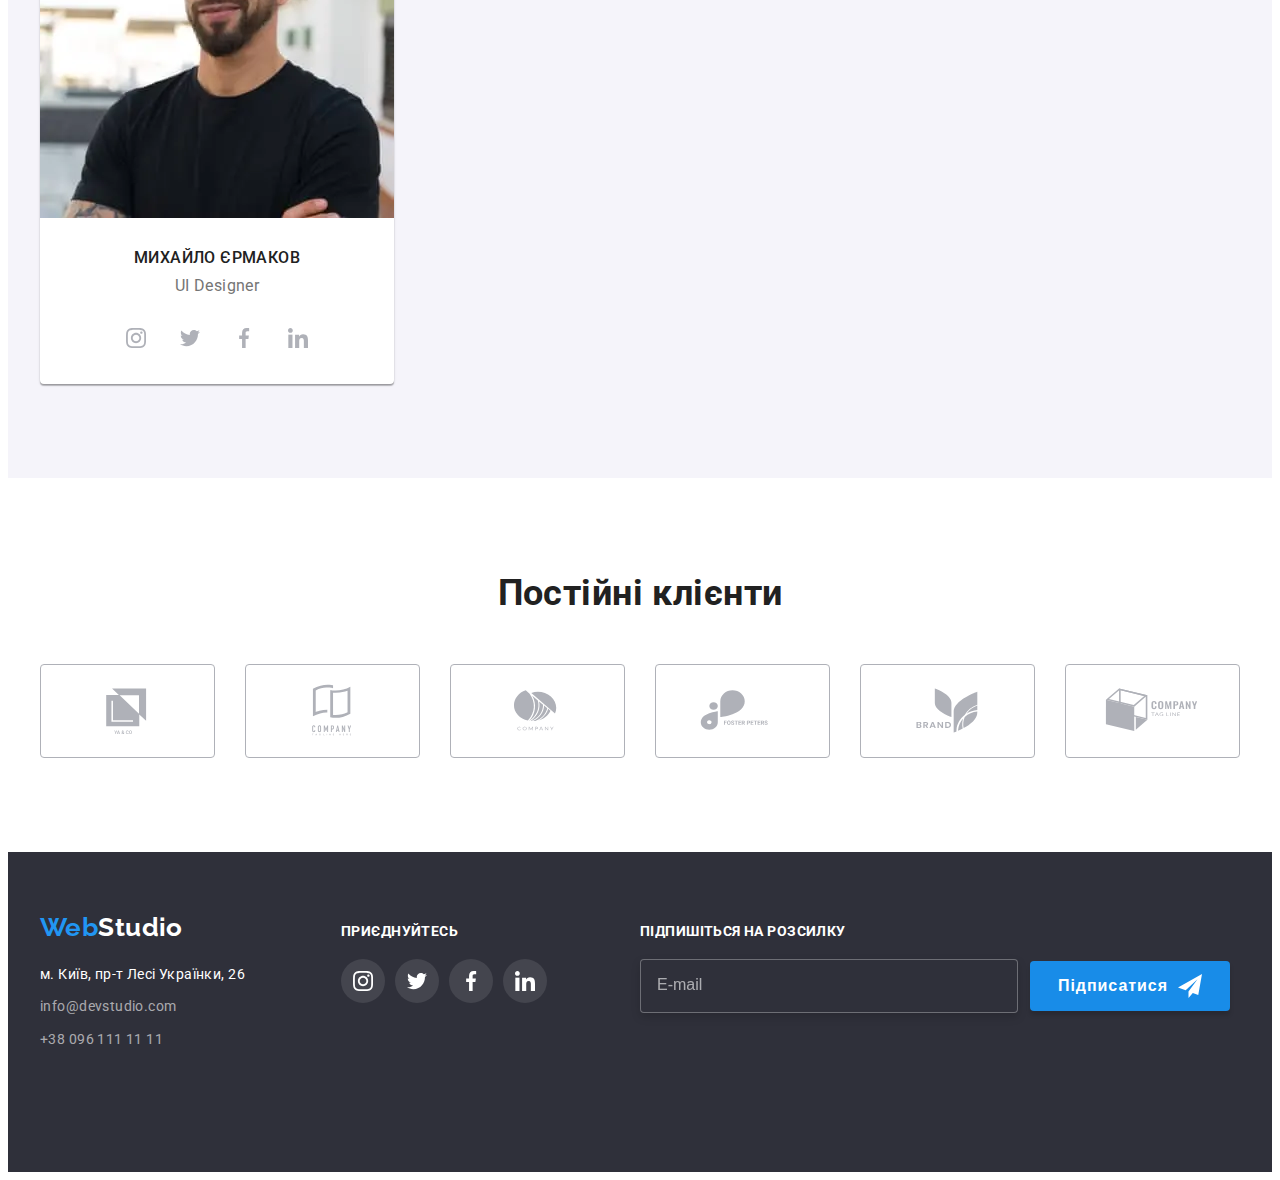
==== commit c8838823: "tablet" ====
--- a/index.html
+++ b/index.html
@@ -25,7 +25,9 @@
     <header class="page-header">
       <div class="nav container">
         <!-- ?Logo -->
-        <a href="./index.html" class="logo link">Web<span class="logo__black">Studio</span></a>
+        <a href="./index.html" class="logo link"
+          >Web<span class="logo__black">Studio</span></a
+        >
         <!-- ?Nav -->
         <nav class="main">
           <ul class="main-nav">
@@ -47,31 +49,28 @@
         <!-- ?Contact -->
         <ul class="contact">
           <li class="contact__list">
-            <div class="contact__list_item">
-              <a
-                href="mailto:info@devstudio.com"
-                class="contact__list_link link"
-              >
-                <svg class="contact__list_icon">
-                  <use href="./images/svg/sprite.svg#icon-email"></use>
-                </svg>
-                info@devstudio.com</a
-              >
-            </div>
+            <!-- <div class="contact__list_item"> -->
+            <a href="mailto:info@devstudio.com" class="contact__list_link link">
+              <svg class="contact__list_icon">
+                <use href="./images/svg/sprite.svg#icon-email"></use>
+              </svg>
+              info@devstudio.com</a
+            >
+            <!-- </div> -->
           </li>
           <li class="contact__list">
-            <div class="contact__list_item">
-              <a href="tel:+380961111111" class="contact__list_link link">
-                <svg class="contact__list_icon">
-                  <use href="./images/svg/sprite.svg#icon-phone"></use>
-                </svg>
-                +38 096 111 11 11</a
-              >
-            </div>
+            <!-- <div class="contact__list_item"> -->
+            <a href="tel:+380961111111" class="contact__list_link link">
+              <svg class="contact__list_icon">
+                <use href="./images/svg/sprite.svg#icon-phone"></use>
+              </svg>
+              +38 096 111 11 11</a
+            >
+            <!-- </div> -->
           </li>
         </ul>
-        <!-- ?Menu Burger 
-        <button
+        <!-- ?Menu Burger -->
+        <!-- <button
           type="button"
           class="mobile-menu-btn is-open"
           aria-expanded="false"
@@ -88,7 +87,7 @@
               href="./images/svg/sprite.svg#icon-close"
             ></use>
           </svg>
-        </button>
+        </button> -->
       </div>
       <!-- ?Modile menu  -->
       <!-- <div class="mobile-menu is-open" id="mobile-menu" data-menu>
@@ -829,12 +828,11 @@
     <footer class="footer">
       <div class="container footer-list">
         <!-- ?Logo+Address -->
-        <div class="logo-address">
-            <div class="logo-footer">
-              <a href="./index.html" class="logo link">
-                Web<span class="logo__white">Studio</span>
-              </a>
-            </div>
+        <div class="footer-box">
+          <div class="logo-address">
+            <a href="./index.html" class="logo logo-footer link">
+              Web<span class="logo__white">Studio</span>
+            </a>
             <address>
               <ul class="block-address">
                 <li class="contact-footer">
@@ -858,9 +856,9 @@
                 </li>
               </ul>
             </address>
-        </div>
-        <!-- ?Sign-up -->
-        <div class="footer-web-contact">
+          </div>
+          <!-- ?Sign-up -->
+          <div class="footer-web-contact">
             <b class="web-contact-list">Приєднуйтесь</b>
             <ul class="social-list list">
               <li class="social-list-item">
@@ -883,7 +881,9 @@
                     aria-label="twitter icon"
                     class="social-list-icon"
                   >
-                    <use href="./images/svg/sprite.svg#icon-twitter-white"></use>
+                    <use
+                      href="./images/svg/sprite.svg#icon-twitter-white"
+                    ></use>
                   </svg>
                 </a>
               </li>
@@ -894,7 +894,9 @@
                     aria-label="facebook icon"
                     class="social-list-icon"
                   >
-                    <use href="./images/svg/sprite.svg#icon-facebook-white"></use>
+                    <use
+                      href="./images/svg/sprite.svg#icon-facebook-white"
+                    ></use>
                   </svg>
                 </a>
               </li>
@@ -905,11 +907,14 @@
                     aria-label="linkedin icon"
                     class="social-list-icon"
                   >
-                    <use href="./images/svg/sprite.svg#icon-linkedin-white"></use>
+                    <use
+                      href="./images/svg/sprite.svg#icon-linkedin-white"
+                    ></use>
                   </svg>
                 </a>
               </li>
             </ul>
+          </div>
         </div>
         <!-- ?Підпишіться на розсилку -->
         <div class="sign-up">
@@ -1009,11 +1014,18 @@
                 href="./images/svg/sprite.svg#icon-form-check"
               ></use>
             </svg>
-            Погоджуюся з розсилкою та приймаю&nbsp;<a
+            <span>
+              Погоджуюся з розсилкою та приймаю&nbsp;<a
+                href=""
+                class="modal-form-check-field-link link"
+                >Умови договору</a
+              >
+            </span>
+            <!-- Погоджуюся з розсилкою та приймаю&nbsp;<a
               href=""
               class="modal-form-check-field-link link"
               >Умови договору</a
-            >
+            > -->
           </label>
           <button type="submit" class="btn modal-form-submit">
             Відправити
--- a/css/main.min.css
+++ b/css/main.min.css
@@ -1 +1 @@
-:root{--background-color-fond-hero: #C4C4C4;--background-color-white: #ffffff;--background-color-fond: #2F303A;--text-color-white: #ffffff;--text-color-silver: #757575;--text-color-black: #212121;--button-color: #2196f3;--accent-color: #000000;--subject-background-color: #f5f5f5;--heading-background-color: #F5F4FA;--border-items-color: #eeeeee;--border-header-color: #ECECEC;--border-coption-color: #AFB1B8;--color-icon: #AFB1B8;--transition-animacion: 250ms cubic-bezier(0.4, 0, 0.2, 1);--modal-butoon: #188CE8}.overlay,.slogan-list-item,.social-list-user-link,.button__text,.modal-form__check-field,.modal__close-btn{display:flex;align-items:center;justify-content:center}.visually-hidden{position:absolute;width:1px;height:1px;margin:-1px;padding:0;overflow:hidden;border:0;clip:rect(0 0 0 0)}h1,h2,h3,p{margin-top:0px;margin-bottom:0px}ul,ol{margin-top:0px;margin-bottom:0px;padding-left:0px;list-style:none}button{cursor:pointer}img{display:block;max-width:100%;height:auto}body{background-color:var(--background-color-white);color:var(--text-color-black);font-family:Roboto,sans-serif;font-size:14px;letter-spacing:.03em}.link{text-decoration:none}@media screen and (max-width: 767px){.section{padding-top:60px;padding-bottom:60px}}@media screen and (max-width: 1199px){.section{padding-top:60px;padding-bottom:60px}}@media screen and (min-width: 1200px){.section{padding-top:94px;padding-bottom:94px}}.slogan{text-align:center;margin-bottom:30px;font-size:28px;font-weight:700;line-height:1.1428571429}.container{padding-left:15px;padding-right:15px;margin-left:auto;margin-right:auto}@media screen and (min-width: 480px){.container{width:480px}}@media screen and (min-width: 768px){.container{width:768px}}@media screen and (min-width: 1200px){.container{width:1200px}}.btn{justify-content:center;align-items:center;text-align:center;height:50px;background-color:var(--button-color);letter-spacing:.06em;box-shadow:0px 4px 4px rgba(0,0,0,.15);border-radius:4px;border:none}.backdrop{position:fixed;top:0;left:0;z-index:100;width:100%;height:100%;background-color:rgba(0,0,0,.2);transition:opacity 250ms cubic-bezier(0.4, 0, 0.2, 1),visibility 250ms cubic-bezier(0.4, 0, 0.2, 1)}.backdrop.is-hidden{visibility:hidden;opacity:0;pointer-events:none}.modal{position:absolute;top:50%;left:50%;transform:translate(-50%, -50%);width:95%;max-width:450px;background-color:var(--background-color-white);box-shadow:0px 1px 3px rgba(0,0,0,.12),0px 1px 1px rgba(0,0,0,.14),0px 2px 1px rgba(0,0,0,.2);border-radius:4px;padding:40px}.modal__close-btn{position:absolute;top:8px;right:8px;width:30px;height:30px;border-radius:50%;padding:0;background-color:rgba(0,0,0,0);border:1px solid rgba(0,0,0,.1)}.modal__close-btn:focus,.modal__close-btn:hover{fill:var(--button-color);transition:opacity var(--transition-animacion)}.modal__form-title{font-size:20px;font-weight:700;line-height:1.15;text-align:center;margin-bottom:12px}.modal-form{display:flex;flex-direction:column}.modal-form__field{margin-bottom:10px}.modal-form__fiald-desc{display:block;font-size:12px;line-height:1.17;letter-spacing:.01em;color:var(--text-color-silver);margin-bottom:4px}.modal-form__input{width:100%;height:40px;border:1px solid rgba(33,33,33,.2);border-radius:4px;padding-left:42px;transition:border-color var(--transition-animacion)}.modal-form__input:focus{border:1px solid var(--button-color);outline:none}.modal-form__input-wrapper{position:relative;display:block}.modal-form__input-icon{display:block;position:absolute;top:50%;left:12px;transform:translateY(-50%);transition:background-color var(--transition-animacion)}.modal-form__input:focus+.modal-form__input-icon{fill:var(--button-color)}.modal-form__message{width:100%;height:120px;border:1px solid rgba(33,33,33,.2);border-radius:4px;margin-bottom:20px;padding:12px 16px;resize:none;transition:border-color var()}.modal-form__message::placeholder{font-size:12px;line-height:1.17;letter-spacing:.01em;color:rgba(117,117,117,.5)}.modal-form__message:focus{outline:none;border-color:var(--button-color)}.modal-form__checkbox-icon{width:16px;height:15px;background-color:var(--background-color-white);border:solid 2px var(--accent-color);border-radius:4px;cursor:pointer;margin-right:7px}.modal-form__check:checked+.modal-form__checkbox-icon{background-color:var(--button-color);border-radius:4px;border:solid 2px var(--button-color)}.modal-form__check:focus+.modal-form__checkbox-icon{border:solid 2px var(--button-color);border-radius:4px}.modal-form__checkbox-icon-on{display:none;width:11px;height:8px;margin-right:7px}.modal-form__check:checked+.modal-form__checkbox-icon .modal-form__checkbox-icon-on{display:block;transition:var(--transition-animacion)}.modal-form__check-field{font-size:12px;line-height:1.16;color:var(--text-color-silver);margin-bottom:30px;align-items:flex-end}.modal-form-check-field-link{font-size:12px;line-height:1.16;text-decoration-line:underline;color:var(--button-color)}.modal-form-submit,.footer-form-submit{width:200px;background-color:var(--modal-butoon);font-size:16px;font-weight:700;line-height:1.875;color:var(--text-color-white);margin:0px auto}.page-header{position:relative;padding-top:16px;padding-bottom:16px;border-bottom:1px solid var(--border-header-color)}.logo{font-family:"Raleway";font-size:26px;font-weight:700;line-height:1.1923076923;color:var(--button-color)}.logo__black{margin-right:93px;font-family:"Raleway";font-size:26px;font-weight:700;line-height:1.1923076923;color:var(--accent-color)}.main-nav{display:none}.contact{display:none}.open-mobile-menu-btn{line-height:0;border:none;background-color:rgba(0,0,0,0);padding:0}.open-mobile-menu-btn__icon{width:40px;height:40px}.nav{display:flex;justify-content:space-between;align-items:center}@media screen and (max-width: 767px){.page-header{border:none}}@media screen and (min-width: 768px){.page-header{max-width:768}.logo__black{margin-right:87px}.main{display:block}.main-nav{display:flex;line-height:1.14}.main-nav__list{display:flex}.main-nav__list:not(:last-child){margin-right:50px}.main-nav__link{font-weight:500;line-height:1.14;letter-spacing:.02em;color:var(--text-color-black);position:relative}.main-nav__link:hover,.main-nav__link:focus{fill:var(--button-color);transition:var(--transition-animacion)}.contact{display:flex;flex-direction:column;gap:10px}.contact__list:not(:last-child){margin-right:50px}.contact__list_link{display:flex;font-weight:500;line-height:1.14;letter-spacing:.02em;color:var(--text-color-silver)}.contact__list_link:hover,.contact__list_link:focus{color:var(--button-color);transition:var(--transition-animacion)}.contact__list_icon{width:16px;height:16px;margin-right:10px;fill:var(--text-color-silver)}.contact__list_link:hover .contact__list_icon,.contact__list_link:focus .contact__list_icon{fill:var(--button-color);transition:var(--transition-animacion)}}.hero{padding:118px 0px;align-items:center;text-align:center;background-color:var(--background-color-fond-hero);background-image:linear-gradient(to right, rgba(47, 48, 58, 0.4), rgba(47, 48, 58, 0.4)),url("/images/fon/hero-480.jpg");background-repeat:no-repeat;max-width:480px;height:400px;margin-left:auto;margin-right:auto}.hero .hero__subtitle{margin-left:auto;margin-right:auto;margin-bottom:30px;color:var(--text-color-white);font-size:26px;font-weight:900;line-height:1.6153846154;letter-spacing:.06em;text-transform:uppercase;text-align:center}.hero__fons .button_hero{font-family:Roboto;width:200px}.button__text{font-size:16px;font-weight:700;line-height:1.875;text-align:center;color:var(--text-color-white)}@media screen and (min-width: 768px){.hero{max-width:768px;background-image:linear-gradient(to right, rgba(47, 48, 58, 0.4), rgba(47, 48, 58, 0.4)),url("/images/fon/hero-768.jpg")}.hero .hero__subtitle{width:360px}}.flex-block-svg{display:flex;width:100%;height:120px;align-items:center;justify-content:center;background-color:var(--heading-background-color);border-radius:4px}.flex-block-icon{width:70px;height:70px}.subtitle{margin-top:30px;margin-bottom:10px;font-size:14px;font-weight:700;line-height:1.1428571429;text-transform:uppercase}.desc{line-height:1.71;color:var(--text-color-silver);text-align:justify}@media screen and (max-width: 767px){.subject{background-color:var(--background-color-white)}.svg{text-align:center;margin-bottom:30px}.svg:last-child{margin-bottom:0}}@media screen and (min-width: 768px){.flex-block{display:flex;gap:30px;flex-wrap:wrap}.flex-block-svg{width:354px}.desc{max-width:354px}}@media screen and (max-width: 767px){.headline{display:none}}@media screen and (max-width: 1199px){.headline{display:none}}@media screen and (min-width: 1200px){.headline{max-width:1200px}.slogan{text-align:center;margin-bottom:50px;font-size:36px;font-weight:700;line-height:1.1666666667}.gallery{display:flex}.imeg{position:relative;margin-right:30px}.imeg:last-child{margin-right:0}.box{position:absolute;display:flex;width:100%;height:70px;justify-content:center;align-items:center;left:0;bottom:0;background-color:rgba(47,48,58,.8);font-size:14px;font-weight:700;line-height:1.1428571429;color:var(--text-color-white);text-transform:uppercase}}.user{width:100%;background:var(--background-color-white);box-shadow:0px 1px 3px rgba(0,0,0,.12),0px 1px 1px rgba(0,0,0,.14),0px 2px 1px rgba(0,0,0,.2);border-radius:0px 0px 4px 4px;margin-bottom:30px}.user:last-child{margin-bottom:0}.gallery{display:flex;flex-direction:column}.social-list{margin-bottom:24px}.heading{background-color:var(--heading-background-color)}.heading .user:last-child{margin-right:0px}.heading .subtitle{text-align:center;font-size:16px;font-weight:500;line-height:1.1875}.heading .desc{text-align:center;margin-top:10px;margin-bottom:16px;font-size:16px;line-height:1.18;color:var(--text-color-silver)}.user-contact{padding-top:30px;padding-bottom:30px}.social-list{display:flex;justify-content:center;column-gap:10px}.social-list-user-link{width:44px;height:44px;border-radius:50%;background-color:var(--background-color-white)}.social-list-user-link:hover,.social-list-user-link:focus{background-color:var(--button-color);transition:var(--transition-animacion)}.social-list-icon{width:20px;height:20px;fill:var(--color-icon)}.social-list-user-link:hover .social-list-icon,.social-list-user-link:focus .social-list-icon{fill:var(--text-color-white);transition:var(--transition-animacion)}@media screen and (min-width: 768px){.user{width:354px}}.slogan-list{display:flex;column-gap:30px;gap:30px;flex-wrap:wrap}.slogan-item{flex-basis:calc((100% - 30px)/2)}@media screen and (min-width: 768px){.slogan-item{flex-basis:calc((100% - 60px)/3)}}@media screen and (min-width: 1200px){.slogan-item{flex-basis:calc((100% - 150px)/6)}}.slogan-list-item{height:92px;background-color:var(--background-color-white);border:1px solid var(--border-coption-color);border-radius:4px}.slogan-list-item:hover,.slogan-list-item:focus{border:1px solid var(--button-color);transition:var(--transition-animacion)}.slogan-list-icon{width:106px;height:59.35px;fill:var(--color-icon)}.slogan-list-item:hover .slogan-list-icon,.slogan-list-item:focus .slogan-list-icon{fill:var(--button-color);transition:var(--transition-animacion)}.footer{background-color:var(--background-color-fond);padding-top:60px;padding-bottom:60px}.footer .logo__white{font-family:"Raleway";font-size:24px;font-weight:700;line-height:1.5833333333;color:var(--text-color-white)}.footer-list{display:flex;align-items:center;flex-direction:column;margin-left:auto;margin-right:auto}.logo-address,.footer-web-contact,.sign-up{text-align:center;width:auto}.logo-footer{margin-bottom:20px}.block-address{margin-bottom:60px}.contact-footer{margin-bottom:9px;display:flex;flex-direction:column}.contact-footer:last-child{margin-bottom:0}.link-maps{font-style:normal;line-height:1.71;color:var(--text-color-white)}.list .contact-link{font-weight:400;line-height:1.71;letter-spacing:.03em;color:rgba(255,255,255,.6)}.footer-web-contact{margin-bottom:60px}.footer-web-contact-sign-up{display:flex}.web-contact-list,.sign-up-text{font-size:14px;font-weight:700;line-height:1.1428571429;text-transform:uppercase;color:var(--text-color-white);margin-bottom:20px}.social-list{margin-top:20px}.social-list-link{display:flex;align-items:center;justify-content:center;width:44px;height:44px;border-radius:50%;background-color:rgba(255,255,255,.1)}.social-list-link:hover,.social-list-link:focus{background-color:var(--button-color);transition:var(--transition-animacion)}.footer-form{display:flex;flex-direction:column;align-items:center;gap:20px}.sign-up-form{display:flex}.footer-form-input{position:relative;display:block;width:358px;height:50px;padding-left:16px;background-color:var(--background-color-fond);border:1px solid rgba(255,255,255,.3);filter:drop-shadow(0px 4px 4px rgba(0, 0, 0, 0.15));border-radius:4px;color:rgba(255,255,255,.6)}.footer-form-input::placeholder{font-size:16px;line-height:1.25;display:flex;align-items:center;color:rgba(255,255,255,.6)}.footer-form-input:focus{outline:none}.footer-form-submit{display:flex;column-gap:10px;justify-content:center}.footer-form-submit-icon{width:24px;height:24px}@media screen and (min-width: 768px){.block-address{margin:0}.footer-web-contact{margin:0}.footer-list{align-items:baseline;flex-direction:row;flex-wrap:wrap;justify-content:space-around}.sign-up{margin-top:60px}.footer-form-input{width:450px}}.gallery-items{display:flex;flex-wrap:wrap}.list{display:flex;font-style:normal}.portfolio .list{justify-content:center}.list .button{font-family:Roboto;margin-right:8px;margin-bottom:50px;padding:6px 22px;background-color:var(--heading-background-color);width:auto;height:38px;font-size:16px;font-weight:500;line-height:1.625}.list .button:hover,.list .button:focus{background-color:var(--button-color);transition:var(--transition-animacion);color:var(--text-color-white);box-shadow:0px 3px 1px rgba(0,0,0,.1),0px 1px 2px rgba(0,0,0,.08),0px 2px 2px rgba(0,0,0,.12)}.items{margin-right:30px;margin-bottom:30px}@media screen and (max-width: 767px){.items+.items{margin-top:30px}}@media screen and (min-width: 768px){.items{flex-basis:calc((100% - 30px)/2)}}@media screen and (min-width: 1200px){.items{flex-basis:calc((100% - 60px)/3)}}.items:nth-child(3n){margin-right:0px}.items:nth-last-child(-n+3){margin-bottom:0px}.items .text{padding-top:20px;padding-left:24px;padding-right:24px;padding-bottom:20px;border-bottom:1px solid var(--border-items-color);border-left:1px solid var(--border-items-color);border-right:1px solid var(--border-items-color)}.items .slogan{font-size:18px;font-weight:700;line-height:2;letter-spacing:.06em;margin-bottom:4px;text-align:left}.items .desc{font-size:16px;line-height:1.88;color:var(--text-color-silver)}.items-shadow{display:block;text-decoration:none;color:var(--text-color-black)}.items-shadow:hover{box-shadow:0px 1px 1px rgba(0,0,0,.12),0px 4px 4px rgba(0,0,0,.06),1px 4px 6px rgba(0,0,0,.16);transition:var(--transition-animacion)}.gallery-items-overlay{position:relative;overflow:hidden}.overlay{position:absolute;top:0;left:0;background-color:rgba(33,150,243,.9);height:101%;width:100%;overflow:auto;padding:24px;transform:translateY(100%);transition:transform 250ms linear;color:var(--text-color-white);font-size:18px;line-height:1.56;padding-left:24px}.items-shadow:hover .overlay,.items-shadow:focus .overlay{transform:translateY(0%);transition:var(--transition-animacion)}/*# sourceMappingURL=main.min.css.map */+:root{--background-color-fond-hero: #C4C4C4;--background-color-white: #ffffff;--background-color-fond: #2F303A;--text-color-white: #ffffff;--text-color-silver: #757575;--text-color-black: #212121;--button-color: #2196f3;--accent-color: #000000;--subject-background-color: #f5f5f5;--heading-background-color: #F5F4FA;--border-items-color: #eeeeee;--border-header-color: #ECECEC;--border-coption-color: #AFB1B8;--color-icon: #AFB1B8;--transition-animacion: 250ms cubic-bezier(0.4, 0, 0.2, 1);--modal-butoon: #188CE8}.overlay,.slogan-list-item,.social-list-user-link,.button__text,.modal-form__check-field,.modal__close-btn{display:flex;align-items:center;justify-content:center}.visually-hidden{position:absolute;width:1px;height:1px;margin:-1px;padding:0;overflow:hidden;border:0;clip:rect(0 0 0 0)}h1,h2,h3,p{margin-top:0px;margin-bottom:0px}ul,ol{margin-top:0px;margin-bottom:0px;padding-left:0px;list-style:none}button{cursor:pointer}img{display:block;max-width:100%;height:auto}body{background-color:var(--background-color-white);color:var(--text-color-black);font-family:Roboto,sans-serif;font-size:14px;letter-spacing:.03em}.link{text-decoration:none}@media screen and (max-width: 767px){.section{padding-top:60px;padding-bottom:60px}}@media screen and (max-width: 1199px){.section{padding-top:60px;padding-bottom:60px}}@media screen and (min-width: 1200px){.section{padding-top:94px;padding-bottom:94px}}.slogan{text-align:center;margin-bottom:30px;font-size:28px;font-weight:700;line-height:1.1428571429}.container{padding-left:15px;padding-right:15px;margin-left:auto;margin-right:auto}@media screen and (min-width: 480px){.container{width:480px}}@media screen and (min-width: 768px){.container{width:768px}}@media screen and (min-width: 1200px){.container{width:1200px}}.btn{justify-content:center;align-items:center;text-align:center;height:50px;background-color:var(--button-color);letter-spacing:.06em;box-shadow:0px 4px 4px rgba(0,0,0,.15);border-radius:4px;border:none}.logo{font-family:"Raleway";font-size:24px;font-weight:700;line-height:1.1666666667;color:var(--button-color)}@media screen and (min-width: 768px){.logo{margin-right:87px}}@media screen and (min-width: 1200px){.logo{margin-right:93px;font-size:26px;font-weight:700;line-height:1.1923076923}}.logo__black{font-family:"Raleway";font-size:24px;font-weight:700;line-height:1.1666666667;color:var(--accent-color)}@media screen and (min-width: 1200px){.logo__black{font-size:26px;font-weight:700;line-height:1.1923076923}}.logo__white{font-family:"Raleway";font-size:24px;font-weight:700;line-height:1.1666666667;color:var(--text-color-white)}@media screen and (min-width: 1200px){.logo__white{font-size:26px;font-weight:700;line-height:1.1923076923}}.backdrop{position:fixed;top:0;left:0;z-index:100;width:100%;height:100%;background-color:rgba(0,0,0,.2);transition:opacity 250ms cubic-bezier(0.4, 0, 0.2, 1),visibility 250ms cubic-bezier(0.4, 0, 0.2, 1)}.backdrop.is-hidden{visibility:hidden;opacity:0;pointer-events:none}.modal{position:absolute;top:50%;left:50%;transform:translate(-50%, -50%);width:95%;max-width:450px;background-color:var(--background-color-white);box-shadow:0px 1px 3px rgba(0,0,0,.12),0px 1px 1px rgba(0,0,0,.14),0px 2px 1px rgba(0,0,0,.2);border-radius:4px;padding:40px}.modal__close-btn{position:absolute;top:8px;right:8px;width:30px;height:30px;border-radius:50%;padding:0;background-color:rgba(0,0,0,0);border:1px solid rgba(0,0,0,.1)}.modal__close-btn:focus,.modal__close-btn:hover{fill:var(--button-color);transition:opacity var(--transition-animacion)}.modal__form-title{font-size:20px;font-weight:700;line-height:1.15;text-align:center;margin-bottom:12px}.modal-form{display:flex;flex-direction:column}.modal-form__field{margin-bottom:10px}.modal-form__fiald-desc{display:block;font-size:12px;line-height:1.17;letter-spacing:.01em;color:var(--text-color-silver);margin-bottom:4px}.modal-form__input{width:100%;height:40px;border:1px solid rgba(33,33,33,.2);border-radius:4px;padding-left:42px;transition:border-color var(--transition-animacion)}.modal-form__input:focus{border:1px solid var(--button-color);outline:none}.modal-form__input-wrapper{position:relative;display:block}.modal-form__input-icon{display:block;position:absolute;top:50%;left:12px;transform:translateY(-50%);transition:background-color var(--transition-animacion)}.modal-form__input:focus+.modal-form__input-icon{fill:var(--button-color)}.modal-form__message{width:100%;height:120px;border:1px solid rgba(33,33,33,.2);border-radius:4px;margin-bottom:20px;padding:12px 16px;resize:none;transition:border-color var()}.modal-form__message::placeholder{font-size:12px;line-height:1.17;letter-spacing:.01em;color:rgba(117,117,117,.5)}.modal-form__message:focus{outline:none;border-color:var(--button-color)}.modal-form__checkbox-icon{width:16px;height:15px;background-color:var(--background-color-white);border:solid 2px var(--accent-color);border-radius:4px;cursor:pointer;margin-right:7px}.modal-form__check:checked+.modal-form__checkbox-icon{background-color:var(--button-color);border-radius:4px;border:solid 2px var(--button-color)}.modal-form__check:focus+.modal-form__checkbox-icon{border:solid 2px var(--button-color);border-radius:4px}.modal-form__checkbox-icon-on{display:none;width:11px;height:8px;margin-right:7px}.modal-form__check:checked+.modal-form__checkbox-icon .modal-form__checkbox-icon-on{display:block;transition:var(--transition-animacion)}.modal-form__check-field{display:flex;align-items:center;font-size:12px;line-height:1.16;color:var(--text-color-silver);margin-bottom:30px}.modal-form-check-field-link{font-size:12px;line-height:1.16;text-decoration-line:underline;color:var(--button-color)}.modal-form-submit,.footer-form-submit{width:200px;background-color:var(--modal-butoon);font-size:16px;font-weight:700;line-height:1.875;color:var(--text-color-white);margin:0px auto}.page-header{padding-top:16px;padding-bottom:16px;border-bottom:1px solid var(--border-header-color)}.main-nav{display:none}.open-mobile-menu-btn{line-height:0;border:none;background-color:rgba(0,0,0,0);padding:0}.open-mobile-menu-btn__icon{width:40px;height:40px}.nav{display:flex;justify-content:space-between;align-items:center}.contact{gap:10px;margin-left:auto}@media screen and (min-width: 768px){.contact{display:flex;flex-direction:column;height:37px;gap:10px}}.contact__list_link{display:flex;font-weight:500;line-height:1.14;letter-spacing:.02em;color:var(--text-color-silver)}@media screen and (min-width: 768px){.contact__list_link{font-size:12px;font-weight:400;line-height:1.1666666667}}.contact__list_link:hover,.contact__list_link:focus{color:var(--button-color);transition:var(--transition-animacion)}.contact__list_icon{width:16px;height:16px;margin-right:10px;fill:var(--text-color-silver)}.contact__list_link:hover .contact__list_icon,.contact__list_link:focus .contact__list_icon{fill:var(--button-color);transition:var(--transition-animacion)}@media screen and (max-width: 1199px){.contact__list_icon{width:14px;height:14px}}@media screen and (max-width: 767px){.page-header{position:relative;border:none}.contact{display:none}}@media screen and (min-width: 768px){.page-header{max-width:768;padding-top:21px;padding-bottom:21px}.main{display:block}.main-nav{display:flex;line-height:1.14}.main-nav__list{display:flex}.main-nav__list:not(:last-child){margin-right:50px}.main-nav__link{font-weight:500;line-height:1.14;letter-spacing:.02em;color:var(--text-color-black);position:relative}.main-nav__link:hover,.main-nav__link:focus{fill:var(--button-color);transition:var(--transition-animacion)}}.hero{padding:118px 0px;align-items:center;text-align:center;background-color:var(--background-color-fond-hero);background-image:linear-gradient(to right, rgba(47, 48, 58, 0.4), rgba(47, 48, 58, 0.4)),url("/images/fon/hero-480.jpg");background-repeat:no-repeat;max-width:480px;height:400px;margin-left:auto;margin-right:auto}.hero .hero__subtitle{margin-left:auto;margin-right:auto;margin-bottom:30px;color:var(--text-color-white);font-size:26px;font-weight:900;line-height:1.6153846154;letter-spacing:.06em;text-transform:uppercase;text-align:center}.hero__fons .button_hero{font-family:Roboto;width:200px}.button__text{font-size:16px;font-weight:700;line-height:1.875;text-align:center;color:var(--text-color-white)}@media screen and (min-width: 768px){.hero{max-width:768px;background-image:linear-gradient(to right, rgba(47, 48, 58, 0.4), rgba(47, 48, 58, 0.4)),url("/images/fon/hero-768.jpg")}.hero .hero__subtitle{width:360px}}.flex-block-svg{display:flex;width:100%;height:120px;align-items:center;justify-content:center;background-color:var(--heading-background-color);border-radius:4px}.flex-block-icon{width:70px;height:70px}.subtitle{margin-top:30px;margin-bottom:10px;font-size:14px;font-weight:700;line-height:1.1428571429;text-transform:uppercase}.desc{line-height:1.71;color:var(--text-color-silver);text-align:justify}@media screen and (max-width: 767px){.subject{background-color:var(--background-color-white)}.svg{text-align:center;margin-bottom:30px}.svg:last-child{margin-bottom:0}}@media screen and (min-width: 768px){.flex-block{display:flex;gap:30px;flex-wrap:wrap}.flex-block-svg{width:354px}.desc{max-width:354px}}@media screen and (max-width: 767px){.headline{display:none}}@media screen and (max-width: 1199px){.headline{display:none}}@media screen and (min-width: 1200px){.headline{max-width:1200px}.slogan{text-align:center;margin-bottom:50px;font-size:36px;font-weight:700;line-height:1.1666666667}.gallery{display:flex}.imeg{position:relative;margin-right:30px}.imeg:last-child{margin-right:0}.box{position:absolute;display:flex;width:100%;height:70px;justify-content:center;align-items:center;left:0;bottom:0;background-color:rgba(47,48,58,.8);font-size:14px;font-weight:700;line-height:1.1428571429;color:var(--text-color-white);text-transform:uppercase}}.user{width:100%;background:var(--background-color-white);box-shadow:0px 1px 3px rgba(0,0,0,.12),0px 1px 1px rgba(0,0,0,.14),0px 2px 1px rgba(0,0,0,.2);border-radius:0px 0px 4px 4px;margin-bottom:30px}.user:last-child{margin-bottom:0}.gallery{display:flex;flex-direction:column}.social-list{margin-bottom:24px}.heading{background-color:var(--heading-background-color)}.heading .user:last-child{margin-right:0px}.heading .subtitle{text-align:center;font-size:16px;font-weight:500;line-height:1.1875}.heading .desc{text-align:center;margin-top:10px;margin-bottom:16px;font-size:16px;line-height:1.18;color:var(--text-color-silver)}.user-contact{padding-top:30px;padding-bottom:30px}.social-list{display:flex;justify-content:center;column-gap:10px}.social-list-user-link{width:44px;height:44px;border-radius:50%;background-color:var(--background-color-white)}.social-list-user-link:hover,.social-list-user-link:focus{background-color:var(--button-color);transition:var(--transition-animacion)}.social-list-icon{width:20px;height:20px;fill:var(--color-icon)}.social-list-user-link:hover .social-list-icon,.social-list-user-link:focus .social-list-icon{fill:var(--text-color-white);transition:var(--transition-animacion)}@media screen and (min-width: 768px){.gallery{display:flex;gap:30px;flex-direction:row;flex-wrap:wrap}.user{width:354px;margin:0}.user-contact{padding:0}}.slogan-list{display:flex;column-gap:30px;gap:30px;flex-wrap:wrap}.slogan-item{flex-basis:calc((100% - 30px)/2)}@media screen and (min-width: 768px){.slogan-item{flex-basis:calc((100% - 60px)/3)}}@media screen and (min-width: 1200px){.slogan-item{flex-basis:calc((100% - 150px)/6)}}.slogan-list-item{height:92px;background-color:var(--background-color-white);border:1px solid var(--border-coption-color);border-radius:4px}.slogan-list-item:hover,.slogan-list-item:focus{border:1px solid var(--button-color);transition:var(--transition-animacion)}.slogan-list-icon{width:106px;height:59.35px;fill:var(--color-icon)}.slogan-list-item:hover .slogan-list-icon,.slogan-list-item:focus .slogan-list-icon{fill:var(--button-color);transition:var(--transition-animacion)}.footer{background-color:var(--background-color-fond);padding-top:60px;padding-bottom:60px}.logo-footer{margin-right:0;margin-bottom:20px}.footer-list{align-items:center;flex-direction:column;margin-left:auto;margin-right:auto}@media screen and (min-width: 1200px){.footer-list{display:flex;align-items:baseline}}@media screen and (min-width: 768px)and (max-width: 1199px){.footer-box{display:flex;align-items:baseline;justify-content:space-between}}@media screen and (min-width: 1200px){.footer-box{display:flex;align-items:baseline}}.logo-address,.footer-web-contact,.sign-up{text-align:center;width:auto}@media screen and (min-width: 1200px){.logo-address,.footer-web-contact,.sign-up{text-align:start}}@media screen and (min-width: 1200px){.logo-address{margin-right:70px}}@media screen and (min-width: 1200px){.sign-up{margin-left:93px}}.block-address{width:231px;margin-top:20px;margin-bottom:60px}.contact-footer{margin-bottom:9px;display:flex;flex-direction:column}.contact-footer:last-child{margin-bottom:0}.link-maps{font-style:normal;line-height:1.71;color:var(--text-color-white)}.list .contact-link{font-weight:400;line-height:1.71;letter-spacing:.03em;color:rgba(255,255,255,.6)}.footer-web-contact{margin-bottom:60px}.footer-web-contact-sign-up{display:flex}.web-contact-list,.sign-up-text{font-size:14px;font-weight:700;line-height:1.1428571429;text-transform:uppercase;color:var(--text-color-white);margin-bottom:20px}.social-list{margin-top:20px}.social-list-link{display:flex;align-items:center;justify-content:center;width:44px;height:44px;border-radius:50%;background-color:rgba(255,255,255,.1)}.social-list-link:hover,.social-list-link:focus{background-color:var(--button-color);transition:var(--transition-animacion)}.footer-form{display:flex;flex-direction:column;gap:20px}@media screen and (min-width: 1200px){.footer-form{column-gap:12px;align-items:center;flex-direction:row}}.sign-up-form{display:flex}.footer-form-input{display:inline-block;width:100%;height:50px;padding-left:16px;background-color:var(--background-color-fond);border:1px solid rgba(255,255,255,.3);filter:drop-shadow(0px 4px 4px rgba(0, 0, 0, 0.15));border-radius:4px;color:rgba(255,255,255,.6)}.footer-form-input::placeholder{font-size:16px;line-height:1.25;display:flex;align-items:center;color:rgba(255,255,255,.6)}.footer-form-input:focus{outline:none}@media screen and (min-width: 1200px){.footer-form-input{width:358px}}.footer-form-submit{display:flex;column-gap:10px;justify-content:center}.footer-form-submit-icon{width:24px;height:24px}@media screen and (min-width: 768px){.footer-web-contact{margin:0}.footer-list{align-items:baseline;flex-direction:row;flex-wrap:wrap}.footer-form-input{max-width:450px}}.gallery-items{display:flex;flex-wrap:wrap}.list{display:flex;font-style:normal}.portfolio .list{justify-content:center}.list .button{font-family:Roboto;margin-right:8px;margin-bottom:50px;padding:6px 22px;background-color:var(--heading-background-color);width:auto;height:38px;font-size:16px;font-weight:500;line-height:1.625}.list .button:hover,.list .button:focus{background-color:var(--button-color);transition:var(--transition-animacion);color:var(--text-color-white);box-shadow:0px 3px 1px rgba(0,0,0,.1),0px 1px 2px rgba(0,0,0,.08),0px 2px 2px rgba(0,0,0,.12)}.items{margin-right:30px;margin-bottom:30px}@media screen and (max-width: 767px){.items+.items{margin-top:30px}}@media screen and (min-width: 768px){.items{flex-basis:calc((100% - 30px)/2)}}@media screen and (min-width: 1200px){.items{flex-basis:calc((100% - 60px)/3)}}.items:nth-child(3n){margin-right:0px}.items:nth-last-child(-n+3){margin-bottom:0px}.items .text{padding-top:20px;padding-left:24px;padding-right:24px;padding-bottom:20px;border-bottom:1px solid var(--border-items-color);border-left:1px solid var(--border-items-color);border-right:1px solid var(--border-items-color)}.items .slogan{font-size:18px;font-weight:700;line-height:2;letter-spacing:.06em;margin-bottom:4px;text-align:left}.items .desc{font-size:16px;line-height:1.88;color:var(--text-color-silver)}.items-shadow{display:block;text-decoration:none;color:var(--text-color-black)}.items-shadow:hover{box-shadow:0px 1px 1px rgba(0,0,0,.12),0px 4px 4px rgba(0,0,0,.06),1px 4px 6px rgba(0,0,0,.16);transition:var(--transition-animacion)}.gallery-items-overlay{position:relative;overflow:hidden}.overlay{position:absolute;top:0;left:0;background-color:rgba(33,150,243,.9);height:101%;width:100%;overflow:auto;padding:24px;transform:translateY(100%);transition:transform 250ms linear;color:var(--text-color-white);font-size:18px;line-height:1.56;padding-left:24px}.items-shadow:hover .overlay,.items-shadow:focus .overlay{transform:translateY(0%);transition:var(--transition-animacion)}/*# sourceMappingURL=main.min.css.map */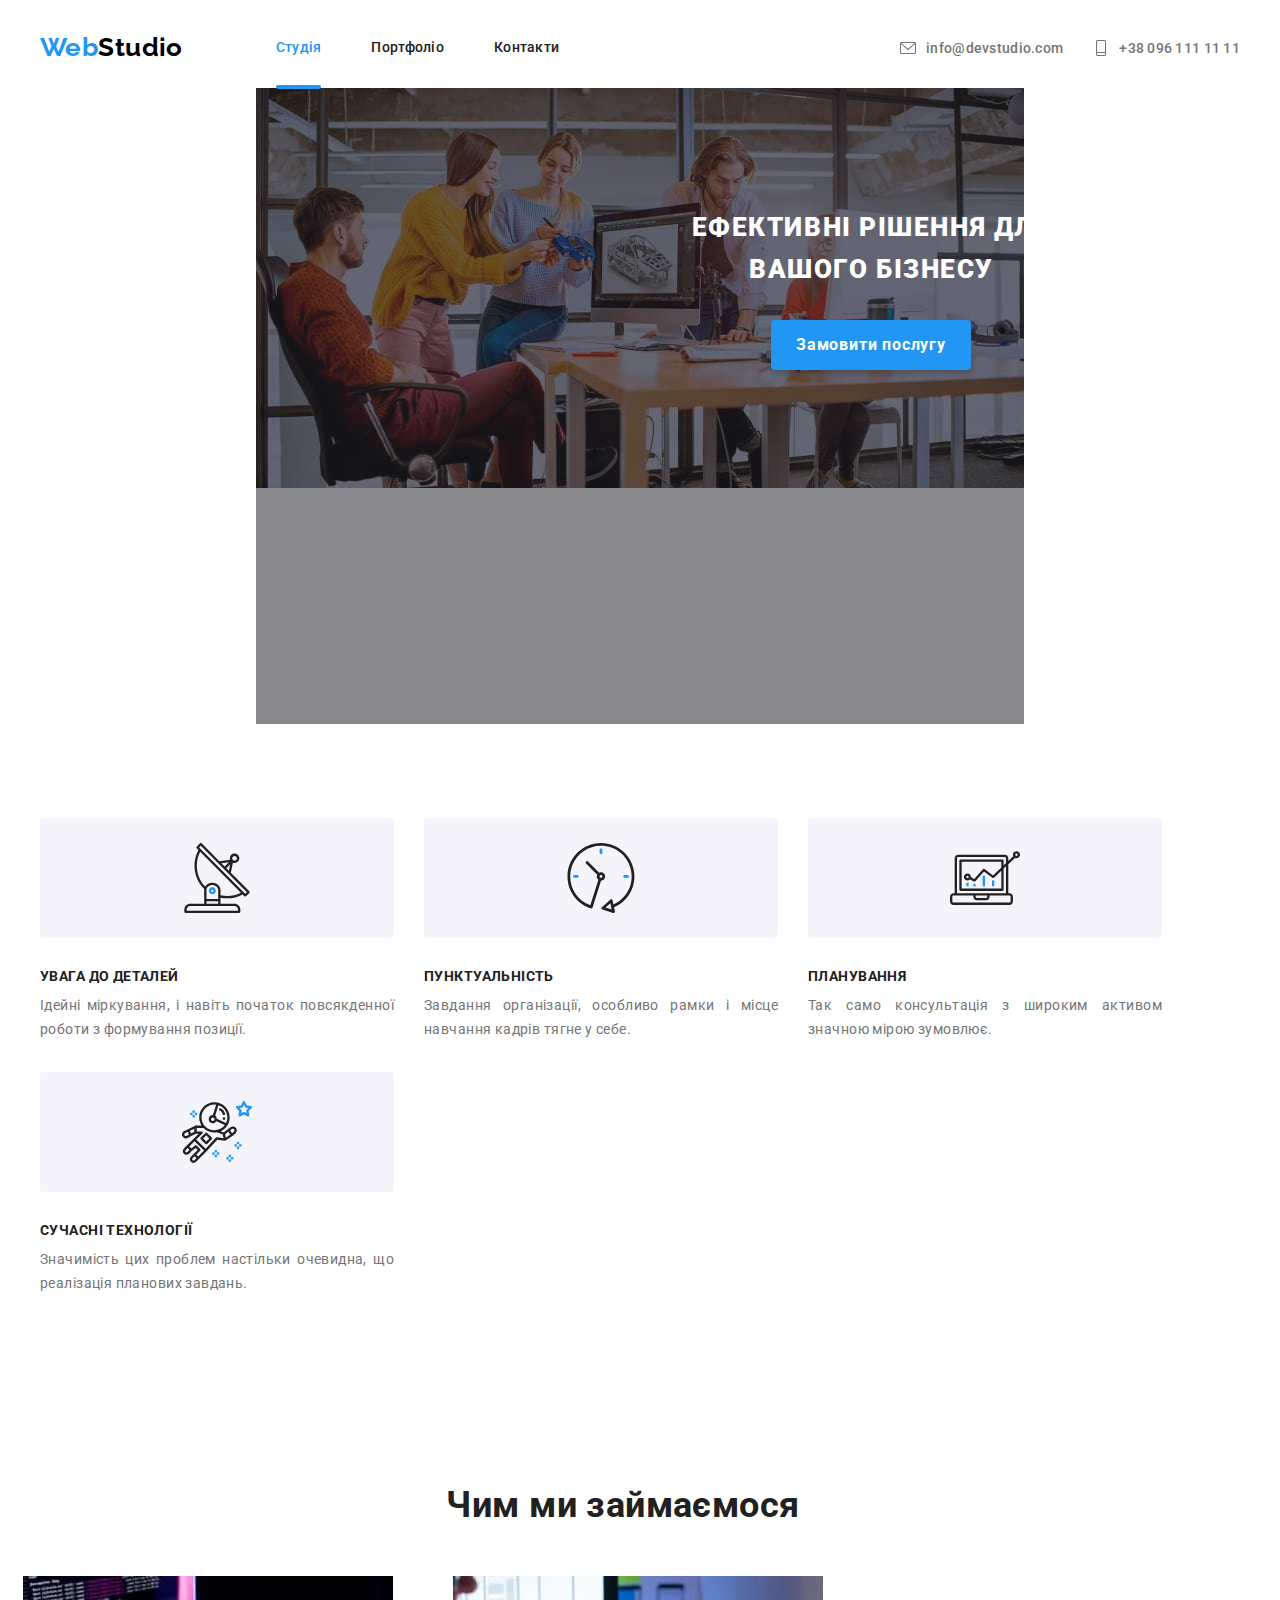
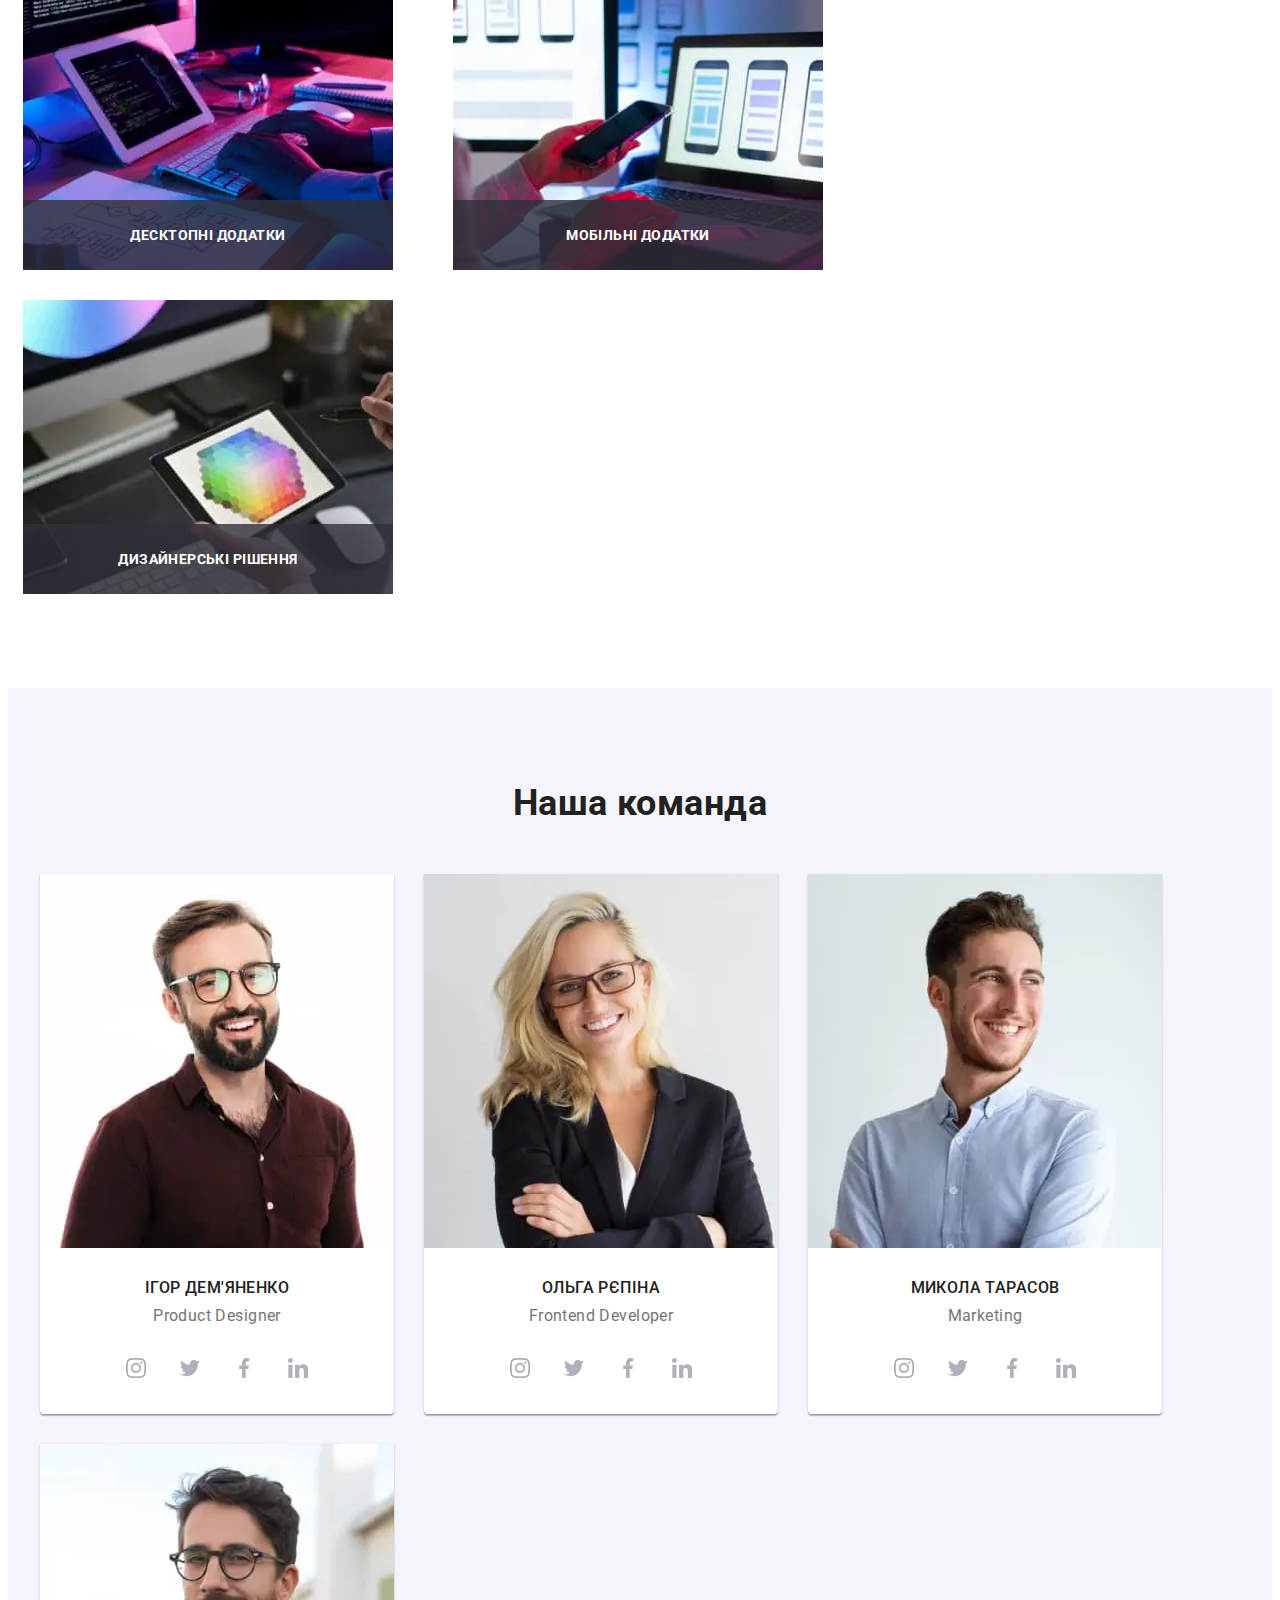
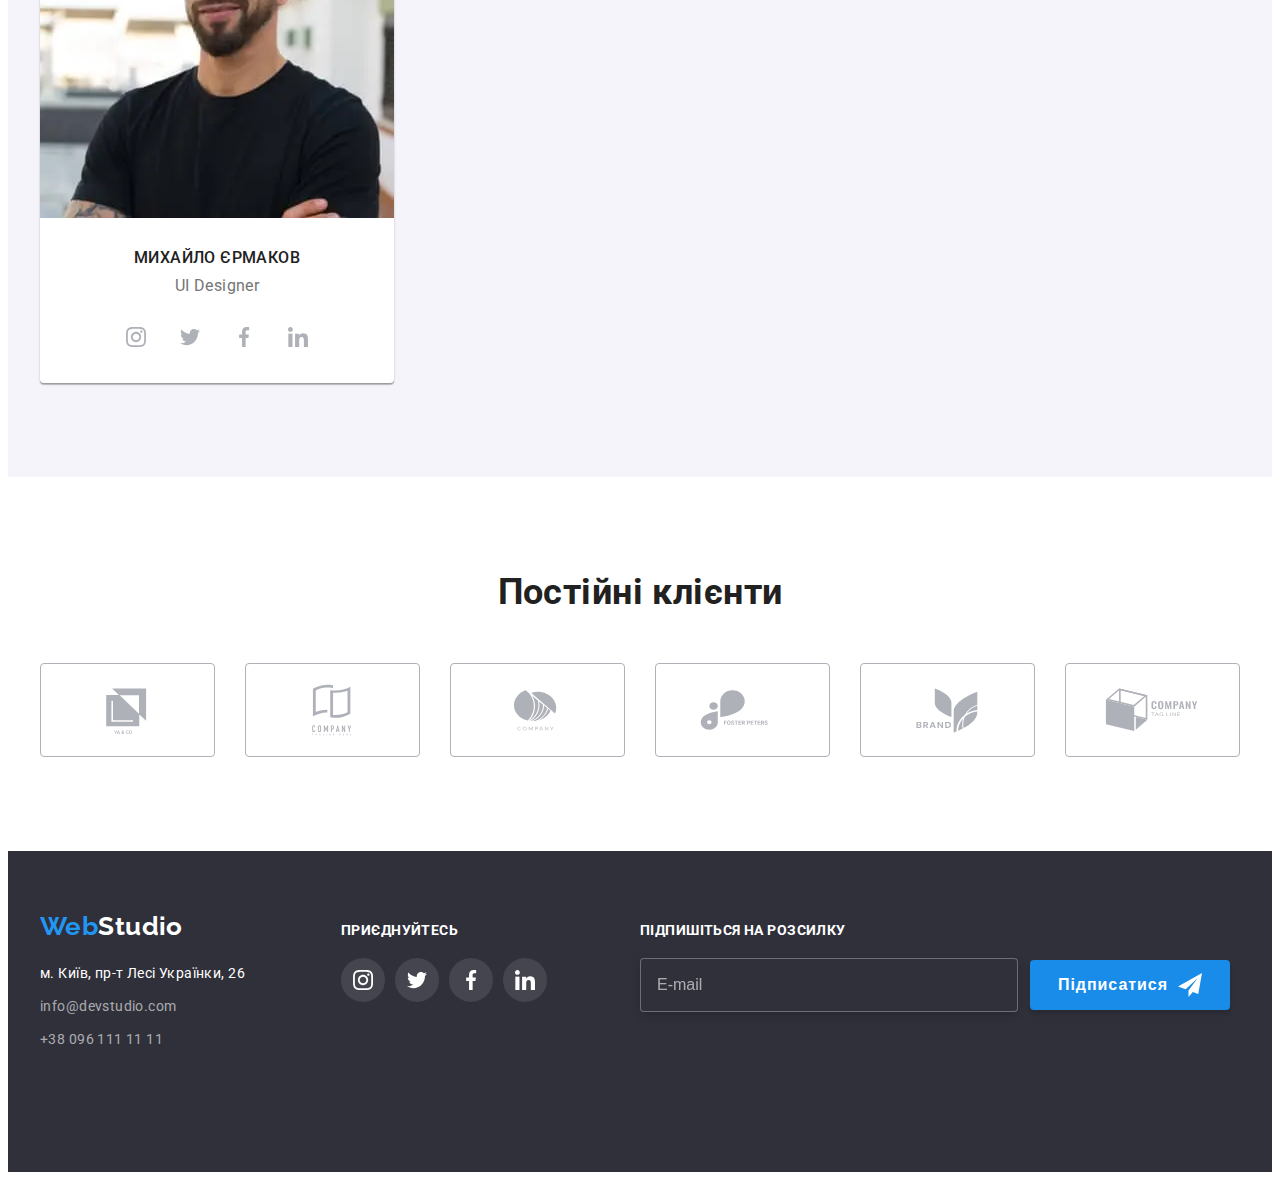
==== commit e4ac5b3e: "tab" ====
--- a/index.html
+++ b/index.html
@@ -49,24 +49,20 @@
         <!-- ?Contact -->
         <ul class="contact">
           <li class="contact__list">
-            <!-- <div class="contact__list_item"> -->
             <a href="mailto:info@devstudio.com" class="contact__list_link link">
               <svg class="contact__list_icon">
                 <use href="./images/svg/sprite.svg#icon-email"></use>
               </svg>
               info@devstudio.com</a
             >
-            <!-- </div> -->
           </li>
           <li class="contact__list">
-            <!-- <div class="contact__list_item"> -->
             <a href="tel:+380961111111" class="contact__list_link link">
               <svg class="contact__list_icon">
                 <use href="./images/svg/sprite.svg#icon-phone"></use>
               </svg>
               +38 096 111 11 11</a
             >
-            <!-- </div> -->
           </li>
         </ul>
         <!-- ?Menu Burger -->
--- a/css/main.min.css
+++ b/css/main.min.css
@@ -1 +1 @@
-:root{--background-color-fond-hero: #C4C4C4;--background-color-white: #ffffff;--background-color-fond: #2F303A;--text-color-white: #ffffff;--text-color-silver: #757575;--text-color-black: #212121;--button-color: #2196f3;--accent-color: #000000;--subject-background-color: #f5f5f5;--heading-background-color: #F5F4FA;--border-items-color: #eeeeee;--border-header-color: #ECECEC;--border-coption-color: #AFB1B8;--color-icon: #AFB1B8;--transition-animacion: 250ms cubic-bezier(0.4, 0, 0.2, 1);--modal-butoon: #188CE8}.overlay,.slogan-list-item,.social-list-user-link,.button__text,.modal-form__check-field,.modal__close-btn{display:flex;align-items:center;justify-content:center}.visually-hidden{position:absolute;width:1px;height:1px;margin:-1px;padding:0;overflow:hidden;border:0;clip:rect(0 0 0 0)}h1,h2,h3,p{margin-top:0px;margin-bottom:0px}ul,ol{margin-top:0px;margin-bottom:0px;padding-left:0px;list-style:none}button{cursor:pointer}img{display:block;max-width:100%;height:auto}body{background-color:var(--background-color-white);color:var(--text-color-black);font-family:Roboto,sans-serif;font-size:14px;letter-spacing:.03em}.link{text-decoration:none}@media screen and (max-width: 767px){.section{padding-top:60px;padding-bottom:60px}}@media screen and (max-width: 1199px){.section{padding-top:60px;padding-bottom:60px}}@media screen and (min-width: 1200px){.section{padding-top:94px;padding-bottom:94px}}.slogan{text-align:center;margin-bottom:30px;font-size:28px;font-weight:700;line-height:1.1428571429}.container{padding-left:15px;padding-right:15px;margin-left:auto;margin-right:auto}@media screen and (min-width: 480px){.container{width:480px}}@media screen and (min-width: 768px){.container{width:768px}}@media screen and (min-width: 1200px){.container{width:1200px}}.btn{justify-content:center;align-items:center;text-align:center;height:50px;background-color:var(--button-color);letter-spacing:.06em;box-shadow:0px 4px 4px rgba(0,0,0,.15);border-radius:4px;border:none}.logo{font-family:"Raleway";font-size:24px;font-weight:700;line-height:1.1666666667;color:var(--button-color)}@media screen and (min-width: 768px){.logo{margin-right:87px}}@media screen and (min-width: 1200px){.logo{margin-right:93px;font-size:26px;font-weight:700;line-height:1.1923076923}}.logo__black{font-family:"Raleway";font-size:24px;font-weight:700;line-height:1.1666666667;color:var(--accent-color)}@media screen and (min-width: 1200px){.logo__black{font-size:26px;font-weight:700;line-height:1.1923076923}}.logo__white{font-family:"Raleway";font-size:24px;font-weight:700;line-height:1.1666666667;color:var(--text-color-white)}@media screen and (min-width: 1200px){.logo__white{font-size:26px;font-weight:700;line-height:1.1923076923}}.backdrop{position:fixed;top:0;left:0;z-index:100;width:100%;height:100%;background-color:rgba(0,0,0,.2);transition:opacity 250ms cubic-bezier(0.4, 0, 0.2, 1),visibility 250ms cubic-bezier(0.4, 0, 0.2, 1)}.backdrop.is-hidden{visibility:hidden;opacity:0;pointer-events:none}.modal{position:absolute;top:50%;left:50%;transform:translate(-50%, -50%);width:95%;max-width:450px;background-color:var(--background-color-white);box-shadow:0px 1px 3px rgba(0,0,0,.12),0px 1px 1px rgba(0,0,0,.14),0px 2px 1px rgba(0,0,0,.2);border-radius:4px;padding:40px}.modal__close-btn{position:absolute;top:8px;right:8px;width:30px;height:30px;border-radius:50%;padding:0;background-color:rgba(0,0,0,0);border:1px solid rgba(0,0,0,.1)}.modal__close-btn:focus,.modal__close-btn:hover{fill:var(--button-color);transition:opacity var(--transition-animacion)}.modal__form-title{font-size:20px;font-weight:700;line-height:1.15;text-align:center;margin-bottom:12px}.modal-form{display:flex;flex-direction:column}.modal-form__field{margin-bottom:10px}.modal-form__fiald-desc{display:block;font-size:12px;line-height:1.17;letter-spacing:.01em;color:var(--text-color-silver);margin-bottom:4px}.modal-form__input{width:100%;height:40px;border:1px solid rgba(33,33,33,.2);border-radius:4px;padding-left:42px;transition:border-color var(--transition-animacion)}.modal-form__input:focus{border:1px solid var(--button-color);outline:none}.modal-form__input-wrapper{position:relative;display:block}.modal-form__input-icon{display:block;position:absolute;top:50%;left:12px;transform:translateY(-50%);transition:background-color var(--transition-animacion)}.modal-form__input:focus+.modal-form__input-icon{fill:var(--button-color)}.modal-form__message{width:100%;height:120px;border:1px solid rgba(33,33,33,.2);border-radius:4px;margin-bottom:20px;padding:12px 16px;resize:none;transition:border-color var()}.modal-form__message::placeholder{font-size:12px;line-height:1.17;letter-spacing:.01em;color:rgba(117,117,117,.5)}.modal-form__message:focus{outline:none;border-color:var(--button-color)}.modal-form__checkbox-icon{width:16px;height:15px;background-color:var(--background-color-white);border:solid 2px var(--accent-color);border-radius:4px;cursor:pointer;margin-right:7px}.modal-form__check:checked+.modal-form__checkbox-icon{background-color:var(--button-color);border-radius:4px;border:solid 2px var(--button-color)}.modal-form__check:focus+.modal-form__checkbox-icon{border:solid 2px var(--button-color);border-radius:4px}.modal-form__checkbox-icon-on{display:none;width:11px;height:8px;margin-right:7px}.modal-form__check:checked+.modal-form__checkbox-icon .modal-form__checkbox-icon-on{display:block;transition:var(--transition-animacion)}.modal-form__check-field{display:flex;align-items:center;font-size:12px;line-height:1.16;color:var(--text-color-silver);margin-bottom:30px}.modal-form-check-field-link{font-size:12px;line-height:1.16;text-decoration-line:underline;color:var(--button-color)}.modal-form-submit,.footer-form-submit{width:200px;background-color:var(--modal-butoon);font-size:16px;font-weight:700;line-height:1.875;color:var(--text-color-white);margin:0px auto}.page-header{padding-top:16px;padding-bottom:16px;border-bottom:1px solid var(--border-header-color)}.main-nav{display:none}.open-mobile-menu-btn{line-height:0;border:none;background-color:rgba(0,0,0,0);padding:0}.open-mobile-menu-btn__icon{width:40px;height:40px}.nav{display:flex;justify-content:space-between;align-items:center}.contact{gap:10px;margin-left:auto}@media screen and (min-width: 768px){.contact{display:flex;flex-direction:column;height:37px;gap:10px}}.contact__list_link{display:flex;font-weight:500;line-height:1.14;letter-spacing:.02em;color:var(--text-color-silver)}@media screen and (min-width: 768px){.contact__list_link{font-size:12px;font-weight:400;line-height:1.1666666667}}.contact__list_link:hover,.contact__list_link:focus{color:var(--button-color);transition:var(--transition-animacion)}.contact__list_icon{width:16px;height:16px;margin-right:10px;fill:var(--text-color-silver)}.contact__list_link:hover .contact__list_icon,.contact__list_link:focus .contact__list_icon{fill:var(--button-color);transition:var(--transition-animacion)}@media screen and (max-width: 1199px){.contact__list_icon{width:14px;height:14px}}@media screen and (max-width: 767px){.page-header{position:relative;border:none}.contact{display:none}}@media screen and (min-width: 768px){.page-header{max-width:768;padding-top:21px;padding-bottom:21px}.main{display:block}.main-nav{display:flex;line-height:1.14}.main-nav__list{display:flex}.main-nav__list:not(:last-child){margin-right:50px}.main-nav__link{font-weight:500;line-height:1.14;letter-spacing:.02em;color:var(--text-color-black);position:relative}.main-nav__link:hover,.main-nav__link:focus{fill:var(--button-color);transition:var(--transition-animacion)}}.hero{padding:118px 0px;align-items:center;text-align:center;background-color:var(--background-color-fond-hero);background-image:linear-gradient(to right, rgba(47, 48, 58, 0.4), rgba(47, 48, 58, 0.4)),url("/images/fon/hero-480.jpg");background-repeat:no-repeat;max-width:480px;height:400px;margin-left:auto;margin-right:auto}.hero .hero__subtitle{margin-left:auto;margin-right:auto;margin-bottom:30px;color:var(--text-color-white);font-size:26px;font-weight:900;line-height:1.6153846154;letter-spacing:.06em;text-transform:uppercase;text-align:center}.hero__fons .button_hero{font-family:Roboto;width:200px}.button__text{font-size:16px;font-weight:700;line-height:1.875;text-align:center;color:var(--text-color-white)}@media screen and (min-width: 768px){.hero{max-width:768px;background-image:linear-gradient(to right, rgba(47, 48, 58, 0.4), rgba(47, 48, 58, 0.4)),url("/images/fon/hero-768.jpg")}.hero .hero__subtitle{width:360px}}.flex-block-svg{display:flex;width:100%;height:120px;align-items:center;justify-content:center;background-color:var(--heading-background-color);border-radius:4px}.flex-block-icon{width:70px;height:70px}.subtitle{margin-top:30px;margin-bottom:10px;font-size:14px;font-weight:700;line-height:1.1428571429;text-transform:uppercase}.desc{line-height:1.71;color:var(--text-color-silver);text-align:justify}@media screen and (max-width: 767px){.subject{background-color:var(--background-color-white)}.svg{text-align:center;margin-bottom:30px}.svg:last-child{margin-bottom:0}}@media screen and (min-width: 768px){.flex-block{display:flex;gap:30px;flex-wrap:wrap}.flex-block-svg{width:354px}.desc{max-width:354px}}@media screen and (max-width: 767px){.headline{display:none}}@media screen and (max-width: 1199px){.headline{display:none}}@media screen and (min-width: 1200px){.headline{max-width:1200px}.slogan{text-align:center;margin-bottom:50px;font-size:36px;font-weight:700;line-height:1.1666666667}.gallery{display:flex}.imeg{position:relative;margin-right:30px}.imeg:last-child{margin-right:0}.box{position:absolute;display:flex;width:100%;height:70px;justify-content:center;align-items:center;left:0;bottom:0;background-color:rgba(47,48,58,.8);font-size:14px;font-weight:700;line-height:1.1428571429;color:var(--text-color-white);text-transform:uppercase}}.user{width:100%;background:var(--background-color-white);box-shadow:0px 1px 3px rgba(0,0,0,.12),0px 1px 1px rgba(0,0,0,.14),0px 2px 1px rgba(0,0,0,.2);border-radius:0px 0px 4px 4px;margin-bottom:30px}.user:last-child{margin-bottom:0}.gallery{display:flex;flex-direction:column}.social-list{margin-bottom:24px}.heading{background-color:var(--heading-background-color)}.heading .user:last-child{margin-right:0px}.heading .subtitle{text-align:center;font-size:16px;font-weight:500;line-height:1.1875}.heading .desc{text-align:center;margin-top:10px;margin-bottom:16px;font-size:16px;line-height:1.18;color:var(--text-color-silver)}.user-contact{padding-top:30px;padding-bottom:30px}.social-list{display:flex;justify-content:center;column-gap:10px}.social-list-user-link{width:44px;height:44px;border-radius:50%;background-color:var(--background-color-white)}.social-list-user-link:hover,.social-list-user-link:focus{background-color:var(--button-color);transition:var(--transition-animacion)}.social-list-icon{width:20px;height:20px;fill:var(--color-icon)}.social-list-user-link:hover .social-list-icon,.social-list-user-link:focus .social-list-icon{fill:var(--text-color-white);transition:var(--transition-animacion)}@media screen and (min-width: 768px){.gallery{display:flex;gap:30px;flex-direction:row;flex-wrap:wrap}.user{width:354px;margin:0}.user-contact{padding:0}}.slogan-list{display:flex;column-gap:30px;gap:30px;flex-wrap:wrap}.slogan-item{flex-basis:calc((100% - 30px)/2)}@media screen and (min-width: 768px){.slogan-item{flex-basis:calc((100% - 60px)/3)}}@media screen and (min-width: 1200px){.slogan-item{flex-basis:calc((100% - 150px)/6)}}.slogan-list-item{height:92px;background-color:var(--background-color-white);border:1px solid var(--border-coption-color);border-radius:4px}.slogan-list-item:hover,.slogan-list-item:focus{border:1px solid var(--button-color);transition:var(--transition-animacion)}.slogan-list-icon{width:106px;height:59.35px;fill:var(--color-icon)}.slogan-list-item:hover .slogan-list-icon,.slogan-list-item:focus .slogan-list-icon{fill:var(--button-color);transition:var(--transition-animacion)}.footer{background-color:var(--background-color-fond);padding-top:60px;padding-bottom:60px}.logo-footer{margin-right:0;margin-bottom:20px}.footer-list{align-items:center;flex-direction:column;margin-left:auto;margin-right:auto}@media screen and (min-width: 1200px){.footer-list{display:flex;align-items:baseline}}@media screen and (min-width: 768px)and (max-width: 1199px){.footer-box{display:flex;align-items:baseline;justify-content:space-between}}@media screen and (min-width: 1200px){.footer-box{display:flex;align-items:baseline}}.logo-address,.footer-web-contact,.sign-up{text-align:center;width:auto}@media screen and (min-width: 1200px){.logo-address,.footer-web-contact,.sign-up{text-align:start}}@media screen and (min-width: 1200px){.logo-address{margin-right:70px}}@media screen and (min-width: 1200px){.sign-up{margin-left:93px}}.block-address{width:231px;margin-top:20px;margin-bottom:60px}.contact-footer{margin-bottom:9px;display:flex;flex-direction:column}.contact-footer:last-child{margin-bottom:0}.link-maps{font-style:normal;line-height:1.71;color:var(--text-color-white)}.list .contact-link{font-weight:400;line-height:1.71;letter-spacing:.03em;color:rgba(255,255,255,.6)}.footer-web-contact{margin-bottom:60px}.footer-web-contact-sign-up{display:flex}.web-contact-list,.sign-up-text{font-size:14px;font-weight:700;line-height:1.1428571429;text-transform:uppercase;color:var(--text-color-white);margin-bottom:20px}.social-list{margin-top:20px}.social-list-link{display:flex;align-items:center;justify-content:center;width:44px;height:44px;border-radius:50%;background-color:rgba(255,255,255,.1)}.social-list-link:hover,.social-list-link:focus{background-color:var(--button-color);transition:var(--transition-animacion)}.footer-form{display:flex;flex-direction:column;gap:20px}@media screen and (min-width: 1200px){.footer-form{column-gap:12px;align-items:center;flex-direction:row}}.sign-up-form{display:flex}.footer-form-input{display:inline-block;width:100%;height:50px;padding-left:16px;background-color:var(--background-color-fond);border:1px solid rgba(255,255,255,.3);filter:drop-shadow(0px 4px 4px rgba(0, 0, 0, 0.15));border-radius:4px;color:rgba(255,255,255,.6)}.footer-form-input::placeholder{font-size:16px;line-height:1.25;display:flex;align-items:center;color:rgba(255,255,255,.6)}.footer-form-input:focus{outline:none}@media screen and (min-width: 1200px){.footer-form-input{width:358px}}.footer-form-submit{display:flex;column-gap:10px;justify-content:center}.footer-form-submit-icon{width:24px;height:24px}@media screen and (min-width: 768px){.footer-web-contact{margin:0}.footer-list{align-items:baseline;flex-direction:row;flex-wrap:wrap}.footer-form-input{max-width:450px}}.gallery-items{display:flex;flex-wrap:wrap}.list{display:flex;font-style:normal}.portfolio .list{justify-content:center}.list .button{font-family:Roboto;margin-right:8px;margin-bottom:50px;padding:6px 22px;background-color:var(--heading-background-color);width:auto;height:38px;font-size:16px;font-weight:500;line-height:1.625}.list .button:hover,.list .button:focus{background-color:var(--button-color);transition:var(--transition-animacion);color:var(--text-color-white);box-shadow:0px 3px 1px rgba(0,0,0,.1),0px 1px 2px rgba(0,0,0,.08),0px 2px 2px rgba(0,0,0,.12)}.items{margin-right:30px;margin-bottom:30px}@media screen and (max-width: 767px){.items+.items{margin-top:30px}}@media screen and (min-width: 768px){.items{flex-basis:calc((100% - 30px)/2)}}@media screen and (min-width: 1200px){.items{flex-basis:calc((100% - 60px)/3)}}.items:nth-child(3n){margin-right:0px}.items:nth-last-child(-n+3){margin-bottom:0px}.items .text{padding-top:20px;padding-left:24px;padding-right:24px;padding-bottom:20px;border-bottom:1px solid var(--border-items-color);border-left:1px solid var(--border-items-color);border-right:1px solid var(--border-items-color)}.items .slogan{font-size:18px;font-weight:700;line-height:2;letter-spacing:.06em;margin-bottom:4px;text-align:left}.items .desc{font-size:16px;line-height:1.88;color:var(--text-color-silver)}.items-shadow{display:block;text-decoration:none;color:var(--text-color-black)}.items-shadow:hover{box-shadow:0px 1px 1px rgba(0,0,0,.12),0px 4px 4px rgba(0,0,0,.06),1px 4px 6px rgba(0,0,0,.16);transition:var(--transition-animacion)}.gallery-items-overlay{position:relative;overflow:hidden}.overlay{position:absolute;top:0;left:0;background-color:rgba(33,150,243,.9);height:101%;width:100%;overflow:auto;padding:24px;transform:translateY(100%);transition:transform 250ms linear;color:var(--text-color-white);font-size:18px;line-height:1.56;padding-left:24px}.items-shadow:hover .overlay,.items-shadow:focus .overlay{transform:translateY(0%);transition:var(--transition-animacion)}/*# sourceMappingURL=main.min.css.map */+:root{--background-color-fond-hero: #C4C4C4;--background-color-white: #ffffff;--background-color-fond: #2F303A;--text-color-white: #ffffff;--text-color-silver: #757575;--text-color-black: #212121;--button-color: #2196f3;--accent-color: #000000;--subject-background-color: #f5f5f5;--heading-background-color: #F5F4FA;--border-items-color: #eeeeee;--border-header-color: #ECECEC;--border-coption-color: #AFB1B8;--color-icon: #AFB1B8;--transition-animacion: 250ms cubic-bezier(0.4, 0, 0.2, 1);--modal-butoon: #188CE8}.overlay,.slogan-list-item,.social-list-user-link,.button__text,.modal-form__check-field,.modal__close-btn{display:flex;align-items:center;justify-content:center}.visually-hidden{position:absolute;width:1px;height:1px;margin:-1px;padding:0;overflow:hidden;border:0;clip:rect(0 0 0 0)}h1,h2,h3,p{margin-top:0px;margin-bottom:0px}ul,ol{margin-top:0px;margin-bottom:0px;padding-left:0px;list-style:none}button{cursor:pointer}img{display:block;max-width:100%;height:auto}body{background-color:var(--background-color-white);color:var(--text-color-black);font-family:Roboto,sans-serif;font-size:14px;letter-spacing:.03em}.link{text-decoration:none}@media screen and (max-width: 767px){.section{padding-top:60px;padding-bottom:60px}}@media screen and (max-width: 1199px){.section{padding-top:60px;padding-bottom:60px}}@media screen and (min-width: 1200px){.section{padding-top:94px;padding-bottom:94px}}.slogan{text-align:center;margin-bottom:30px;font-size:28px;font-weight:700;line-height:1.1428571429}.container{padding-left:15px;padding-right:15px;margin-left:auto;margin-right:auto}@media screen and (min-width: 480px){.container{width:480px}}@media screen and (min-width: 768px){.container{width:768px}}@media screen and (min-width: 1200px){.container{width:1200px}}.btn{justify-content:center;align-items:center;text-align:center;height:50px;background-color:var(--button-color);letter-spacing:.06em;box-shadow:0px 4px 4px rgba(0,0,0,.15);border-radius:4px;border:none}.logo{font-family:"Raleway";font-size:24px;font-weight:700;line-height:1.1666666667;color:var(--button-color)}@media screen and (min-width: 768px){.logo{margin-right:87px}}@media screen and (min-width: 1200px){.logo{margin-right:93px;font-size:26px;font-weight:700;line-height:1.1923076923}}.logo__black{font-family:"Raleway";font-size:24px;font-weight:700;line-height:1.1666666667;color:var(--accent-color)}@media screen and (min-width: 1200px){.logo__black{font-size:26px;font-weight:700;line-height:1.1923076923}}.logo__white{font-family:"Raleway";font-size:24px;font-weight:700;line-height:1.1666666667;color:var(--text-color-white)}@media screen and (min-width: 1200px){.logo__white{font-size:26px;font-weight:700;line-height:1.1923076923}}.backdrop{position:fixed;top:0;left:0;z-index:100;width:100%;height:100%;background-color:rgba(0,0,0,.2);transition:opacity 250ms cubic-bezier(0.4, 0, 0.2, 1),visibility 250ms cubic-bezier(0.4, 0, 0.2, 1)}.backdrop.is-hidden{visibility:hidden;opacity:0;pointer-events:none}.modal{position:absolute;top:50%;left:50%;transform:translate(-50%, -50%);width:95%;max-width:450px;background-color:var(--background-color-white);box-shadow:0px 1px 3px rgba(0,0,0,.12),0px 1px 1px rgba(0,0,0,.14),0px 2px 1px rgba(0,0,0,.2);border-radius:4px;padding:40px}.modal__close-btn{position:absolute;top:8px;right:8px;width:30px;height:30px;border-radius:50%;padding:0;background-color:rgba(0,0,0,0);border:1px solid rgba(0,0,0,.1)}.modal__close-btn:focus,.modal__close-btn:hover{fill:var(--button-color);transition:opacity var(--transition-animacion)}.modal__form-title{font-size:20px;font-weight:700;line-height:1.15;text-align:center;margin-bottom:12px}.modal-form{display:flex;flex-direction:column}.modal-form__field{margin-bottom:10px}.modal-form__fiald-desc{display:block;font-size:12px;line-height:1.17;letter-spacing:.01em;color:var(--text-color-silver);margin-bottom:4px}.modal-form__input{width:100%;height:40px;border:1px solid rgba(33,33,33,.2);border-radius:4px;padding-left:42px;transition:border-color var(--transition-animacion)}.modal-form__input:focus{border:1px solid var(--button-color);outline:none}.modal-form__input-wrapper{position:relative;display:block}.modal-form__input-icon{display:block;position:absolute;top:50%;left:12px;transform:translateY(-50%);transition:background-color var(--transition-animacion)}.modal-form__input:focus+.modal-form__input-icon{fill:var(--button-color)}.modal-form__message{width:100%;height:120px;border:1px solid rgba(33,33,33,.2);border-radius:4px;margin-bottom:20px;padding:12px 16px;resize:none;transition:border-color var()}.modal-form__message::placeholder{font-size:12px;line-height:1.17;letter-spacing:.01em;color:rgba(117,117,117,.5)}.modal-form__message:focus{outline:none;border-color:var(--button-color)}.modal-form__checkbox-icon{width:16px;height:15px;background-color:var(--background-color-white);border:solid 2px var(--accent-color);border-radius:4px;cursor:pointer;margin-right:7px}.modal-form__check:checked+.modal-form__checkbox-icon{background-color:var(--button-color);border-radius:4px;border:solid 2px var(--button-color)}.modal-form__check:focus+.modal-form__checkbox-icon{border:solid 2px var(--button-color);border-radius:4px}.modal-form__checkbox-icon-on{display:none;width:11px;height:8px;margin-right:7px}.modal-form__check:checked+.modal-form__checkbox-icon .modal-form__checkbox-icon-on{display:block;transition:var(--transition-animacion)}.modal-form__check-field{display:flex;align-items:center;font-size:12px;line-height:1.16;color:var(--text-color-silver);margin-bottom:30px}.modal-form-check-field-link{font-size:12px;line-height:1.16;text-decoration-line:underline;color:var(--button-color)}.modal-form-submit,.footer-form-submit{width:200px;background-color:var(--modal-butoon);font-size:16px;font-weight:700;line-height:1.875;color:var(--text-color-white);margin:0px auto}.page-header{padding-top:16px;padding-bottom:16px;border-bottom:1px solid var(--border-header-color);position:relative;border:none}@media screen and (min-width: 768px){.page-header .page-header{max-width:768}}@media screen and (min-width: 1200px){.page-header{padding-top:0;padding-bottom:0}}.nav{display:flex;justify-content:space-between;align-items:center}.contact{display:none;margin-left:auto}@media screen and (min-width: 768px){.contact{display:flex;flex-direction:column;height:37px;gap:10px}}@media screen and (min-width: 1200px){.contact{display:flex;flex-direction:row;align-items:center;gap:30px}}.contact__list_link{display:flex;font-weight:500;line-height:1.14;letter-spacing:.02em;color:var(--text-color-silver)}@media screen and (min-width: 768px){.contact__list_link{font-size:12px;font-weight:500;line-height:1.1666666667}}@media screen and (min-width: 1200px){.contact__list_link{font-size:14px;font-weight:500;line-height:1.1428571429}}.contact__list_link:hover,.contact__list_link:focus{color:var(--button-color);transition:var(--transition-animacion)}.contact__list_icon{width:16px;height:16px;margin-right:10px;fill:var(--text-color-silver)}.contact__list_link:hover .contact__list_icon,.contact__list_link:focus .contact__list_icon{fill:var(--button-color);transition:var(--transition-animacion)}@media screen and (max-width: 1199px){.contact__list_icon{width:14px;height:14px}}@media screen and (min-width: 1200px){.contact__list_icon{width:16px;height:16px}}.main-nav{display:none}.open-mobile-menu-btn{line-height:0;border:none;background-color:rgba(0,0,0,0);padding:0}.open-mobile-menu-btn__icon{width:40px;height:40px}@media screen and (min-width: 1200px){.main-nav__link.current{color:var(--button-color)}.main-nav__link:hover,.main-nav__link:focus{color:var(--button-color);transition:var(--transition-animacion)}.main-nav__link.current::after{position:absolute;content:"";display:block;width:100%;height:4px;left:0;bottom:0;margin-bottom:-1px;background-color:var(--button-color);border-radius:2px}}@media screen and (min-width: 768px){.main{display:block}.main-nav{display:flex;line-height:1.14}.main-nav__list{display:flex}.main-nav__list:not(:last-child){margin-right:50px}.main-nav__link{font-weight:500;line-height:1.14;letter-spacing:.02em;color:var(--text-color-black);position:relative}.main-nav__link:hover,.main-nav__link:focus{fill:var(--button-color);transition:var(--transition-animacion)}}@media screen and (min-width: 768px)and (min-width: 1200px){.main-nav__link{padding-top:32px;padding-bottom:32px}}.hero{padding:118px 0px;align-items:center;text-align:center;background-color:var(--background-color-fond-hero);background-image:linear-gradient(to right, rgba(47, 48, 58, 0.4), rgba(47, 48, 58, 0.4)),url("/images/fon/hero-480.jpg");background-repeat:no-repeat;max-width:480px;height:400px;margin-left:auto;margin-right:auto}.hero .hero__subtitle{margin-left:auto;margin-right:auto;margin-bottom:30px;color:var(--text-color-white);font-size:26px;font-weight:900;line-height:1.6153846154;letter-spacing:.06em;text-transform:uppercase;text-align:center}.hero__fons .button_hero{font-family:Roboto;width:200px}.button__text{font-size:16px;font-weight:700;line-height:1.875;text-align:center;color:var(--text-color-white)}@media screen and (min-width: 768px){.hero{max-width:768px;background-image:linear-gradient(to right, rgba(47, 48, 58, 0.4), rgba(47, 48, 58, 0.4)),url("/images/fon/hero-768.jpg")}.hero .hero__subtitle{width:360px}}.flex-block-svg{display:flex;width:100%;height:120px;align-items:center;justify-content:center;background-color:var(--heading-background-color);border-radius:4px}.flex-block-icon{width:70px;height:70px}.subtitle{margin-top:30px;margin-bottom:10px;font-size:14px;font-weight:700;line-height:1.1428571429;text-transform:uppercase}.desc{line-height:1.71;color:var(--text-color-silver);text-align:justify}@media screen and (max-width: 767px){.subject{background-color:var(--background-color-white)}.svg{text-align:center;margin-bottom:30px}.svg:last-child{margin-bottom:0}}@media screen and (min-width: 768px){.flex-block{display:flex;gap:30px;flex-wrap:wrap}.flex-block-svg{width:354px}.desc{max-width:354px}}@media screen and (max-width: 767px){.headline{display:none}}@media screen and (max-width: 1199px){.headline{display:none}}@media screen and (min-width: 1200px){.headline{max-width:1200px}.slogan{text-align:center;margin-bottom:50px;font-size:36px;font-weight:700;line-height:1.1666666667}.gallery{display:flex}.imeg{position:relative;margin-right:30px}.imeg:last-child{margin-right:0}.box{position:absolute;display:flex;width:100%;height:70px;justify-content:center;align-items:center;left:0;bottom:0;background-color:rgba(47,48,58,.8);font-size:14px;font-weight:700;line-height:1.1428571429;color:var(--text-color-white);text-transform:uppercase}}.user{width:100%;background:var(--background-color-white);box-shadow:0px 1px 3px rgba(0,0,0,.12),0px 1px 1px rgba(0,0,0,.14),0px 2px 1px rgba(0,0,0,.2);border-radius:0px 0px 4px 4px;margin-bottom:30px}.user:last-child{margin-bottom:0}.gallery{display:flex;flex-direction:column}.social-list{margin-bottom:24px}.heading{background-color:var(--heading-background-color)}.heading .user:last-child{margin-right:0px}.heading .subtitle{text-align:center;font-size:16px;font-weight:500;line-height:1.1875}.heading .desc{text-align:center;margin-top:10px;margin-bottom:16px;font-size:16px;line-height:1.18;color:var(--text-color-silver)}.user-contact{padding-top:30px;padding-bottom:30px}.social-list{display:flex;justify-content:center;column-gap:10px}.social-list-user-link{width:44px;height:44px;border-radius:50%;background-color:var(--background-color-white)}.social-list-user-link:hover,.social-list-user-link:focus{background-color:var(--button-color);transition:var(--transition-animacion)}.social-list-icon{width:20px;height:20px;fill:var(--color-icon)}.social-list-user-link:hover .social-list-icon,.social-list-user-link:focus .social-list-icon{fill:var(--text-color-white);transition:var(--transition-animacion)}@media screen and (min-width: 768px){.gallery{display:flex;gap:30px;flex-direction:row;flex-wrap:wrap}.user{width:354px;margin:0}.user-contact{padding:0}}.slogan-list{display:flex;column-gap:30px;gap:30px;flex-wrap:wrap}.slogan-item{flex-basis:calc((100% - 30px)/2)}@media screen and (min-width: 768px){.slogan-item{flex-basis:calc((100% - 60px)/3)}}@media screen and (min-width: 1200px){.slogan-item{flex-basis:calc((100% - 150px)/6)}}.slogan-list-item{height:92px;background-color:var(--background-color-white);border:1px solid var(--border-coption-color);border-radius:4px}.slogan-list-item:hover,.slogan-list-item:focus{border:1px solid var(--button-color);transition:var(--transition-animacion)}.slogan-list-icon{width:106px;height:59.35px;fill:var(--color-icon)}.slogan-list-item:hover .slogan-list-icon,.slogan-list-item:focus .slogan-list-icon{fill:var(--button-color);transition:var(--transition-animacion)}.footer{background-color:var(--background-color-fond);padding-top:60px;padding-bottom:60px}.logo-footer{margin-right:0;margin-bottom:20px}.footer-list{align-items:center;flex-direction:column;margin-left:auto;margin-right:auto}@media screen and (min-width: 1200px){.footer-list{display:flex;align-items:baseline}}@media screen and (min-width: 768px)and (max-width: 1199px){.footer-box{display:flex;align-items:baseline;justify-content:space-between}}@media screen and (min-width: 1200px){.footer-box{display:flex;align-items:baseline}}.logo-address,.footer-web-contact,.sign-up{text-align:center;width:auto}@media screen and (min-width: 1200px){.logo-address,.footer-web-contact,.sign-up{text-align:start}}@media screen and (max-width: 767px){.logo-address{display:flex;flex-direction:column;align-items:center}}@media screen and (min-width: 1200px){.logo-address{margin-right:70px}}@media screen and (min-width: 1200px){.sign-up{margin-left:93px}}.block-address{width:231px;margin-top:20px;margin-bottom:60px}.contact-footer{margin-bottom:9px;display:flex;flex-direction:column}.contact-footer:last-child{margin-bottom:0}.link-maps{font-style:normal;line-height:1.71;color:var(--text-color-white)}.list .contact-link{font-weight:400;line-height:1.71;letter-spacing:.03em;color:rgba(255,255,255,.6)}.footer-web-contact{margin-bottom:60px}.footer-web-contact-sign-up{display:flex}.web-contact-list,.sign-up-text{font-size:14px;font-weight:700;line-height:1.1428571429;text-transform:uppercase;color:var(--text-color-white);margin-bottom:20px}.social-list{margin-top:20px}.social-list-link{display:flex;align-items:center;justify-content:center;width:44px;height:44px;border-radius:50%;background-color:rgba(255,255,255,.1)}.social-list-link:hover,.social-list-link:focus{background-color:var(--button-color);transition:var(--transition-animacion)}.footer-form{display:flex;flex-direction:column;gap:20px}@media screen and (min-width: 1200px){.footer-form{column-gap:12px;align-items:center;flex-direction:row}}.sign-up-form{display:flex}.footer-form-input{display:inline-block;width:100%;height:50px;padding-left:16px;background-color:var(--background-color-fond);border:1px solid rgba(255,255,255,.3);filter:drop-shadow(0px 4px 4px rgba(0, 0, 0, 0.15));border-radius:4px;color:rgba(255,255,255,.6)}.footer-form-input::placeholder{font-size:16px;line-height:1.25;display:flex;align-items:center;color:rgba(255,255,255,.6)}.footer-form-input:focus{outline:none}@media screen and (min-width: 1200px){.footer-form-input{width:358px}}.footer-form-submit{display:flex;column-gap:10px;justify-content:center}.footer-form-submit-icon{width:24px;height:24px}@media screen and (min-width: 768px){.footer-web-contact{margin:0}.footer-list{align-items:baseline;flex-direction:row;flex-wrap:wrap}.footer-form-input{max-width:450px}}.gallery-items{display:flex;flex-wrap:wrap}.list{display:flex;font-style:normal}.portfolio .list{justify-content:center}.list .button{font-family:Roboto;margin-right:8px;margin-bottom:50px;padding:6px 22px;background-color:var(--heading-background-color);width:auto;height:38px;font-size:16px;font-weight:500;line-height:1.625}.list .button:hover,.list .button:focus{background-color:var(--button-color);transition:var(--transition-animacion);color:var(--text-color-white);box-shadow:0px 3px 1px rgba(0,0,0,.1),0px 1px 2px rgba(0,0,0,.08),0px 2px 2px rgba(0,0,0,.12)}.items{margin-right:30px;margin-bottom:30px}@media screen and (max-width: 767px){.items+.items{margin-top:30px}}@media screen and (min-width: 768px){.items{flex-basis:calc((100% - 30px)/2)}}@media screen and (min-width: 1200px){.items{flex-basis:calc((100% - 60px)/3)}}.items:nth-child(3n){margin-right:0px}.items:nth-last-child(-n+3){margin-bottom:0px}.items .text{padding-top:20px;padding-left:24px;padding-right:24px;padding-bottom:20px;border-bottom:1px solid var(--border-items-color);border-left:1px solid var(--border-items-color);border-right:1px solid var(--border-items-color)}.items .slogan{font-size:18px;font-weight:700;line-height:2;letter-spacing:.06em;margin-bottom:4px;text-align:left}.items .desc{font-size:16px;line-height:1.88;color:var(--text-color-silver)}.items-shadow{display:block;text-decoration:none;color:var(--text-color-black)}.items-shadow:hover{box-shadow:0px 1px 1px rgba(0,0,0,.12),0px 4px 4px rgba(0,0,0,.06),1px 4px 6px rgba(0,0,0,.16);transition:var(--transition-animacion)}.gallery-items-overlay{position:relative;overflow:hidden}.overlay{position:absolute;top:0;left:0;background-color:rgba(33,150,243,.9);height:101%;width:100%;overflow:auto;padding:24px;transform:translateY(100%);transition:transform 250ms linear;color:var(--text-color-white);font-size:18px;line-height:1.56;padding-left:24px}.items-shadow:hover .overlay,.items-shadow:focus .overlay{transform:translateY(0%);transition:var(--transition-animacion)}/*# sourceMappingURL=main.min.css.map */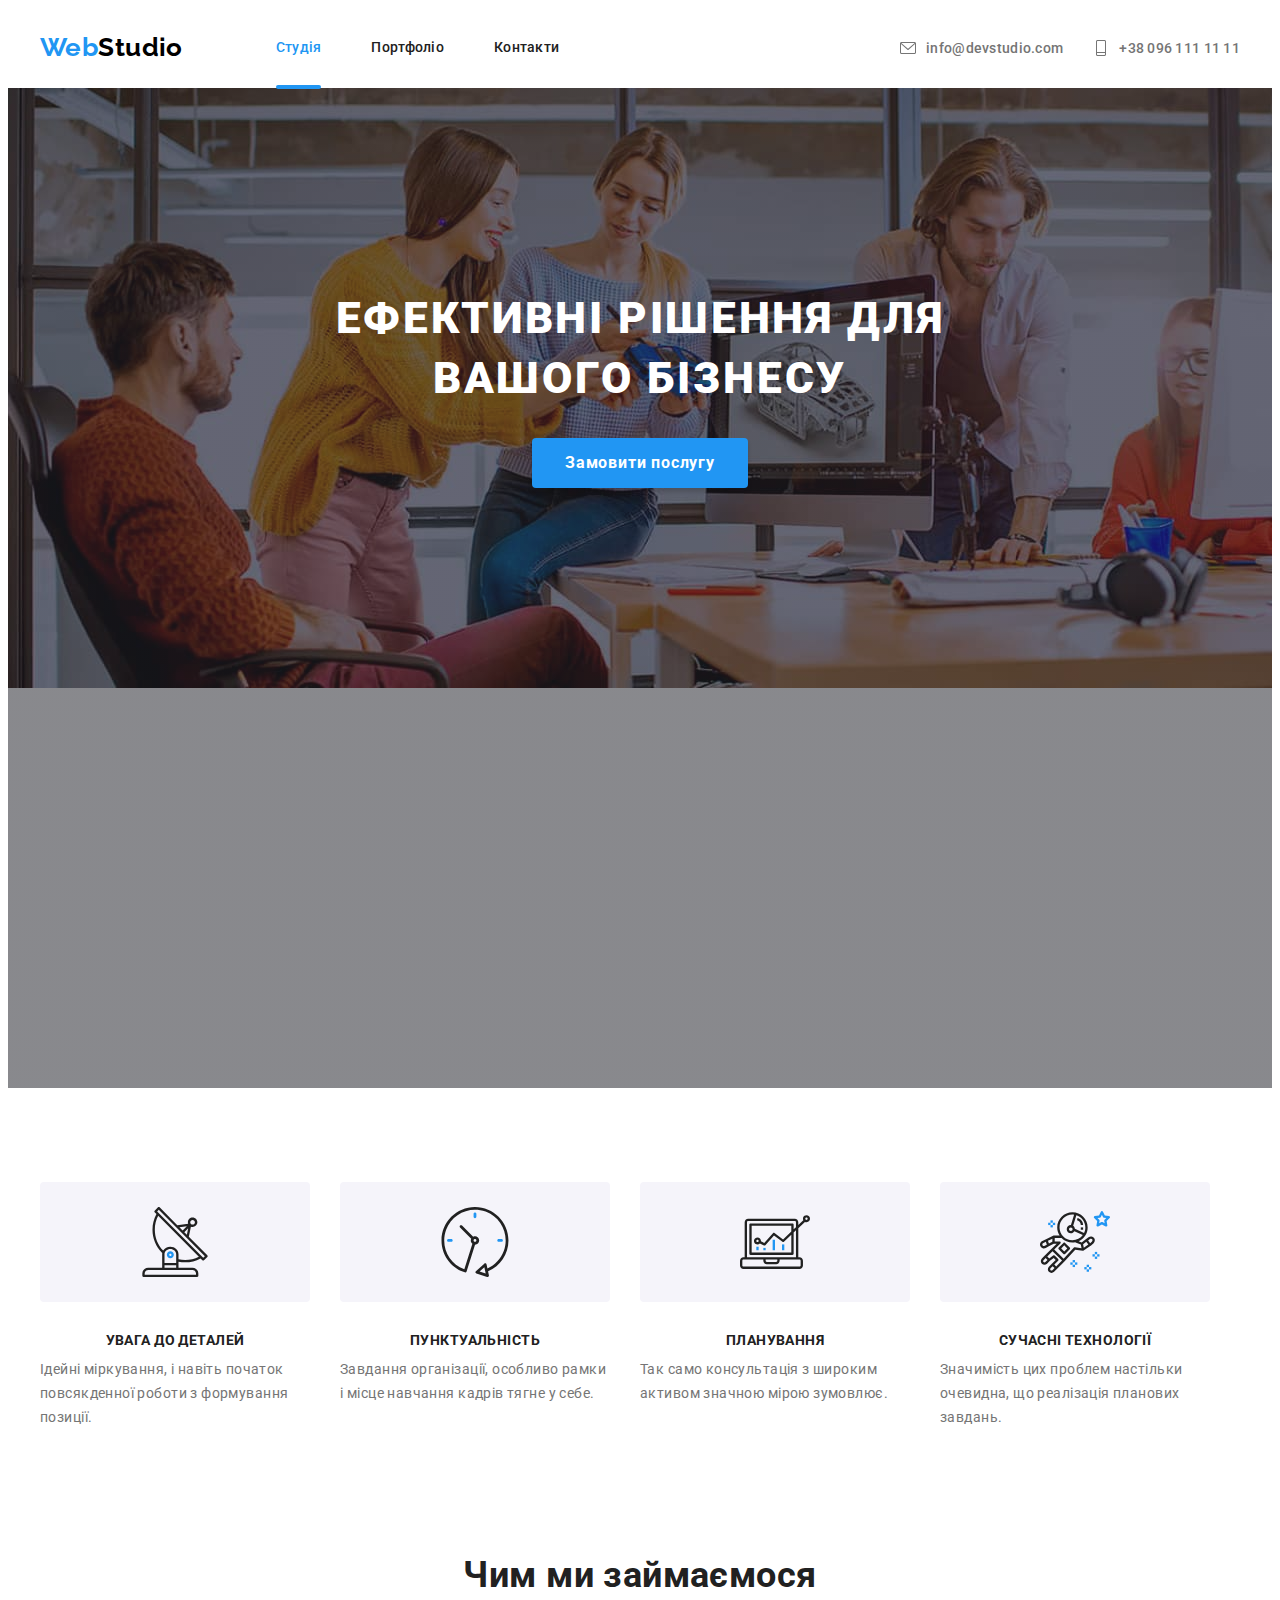
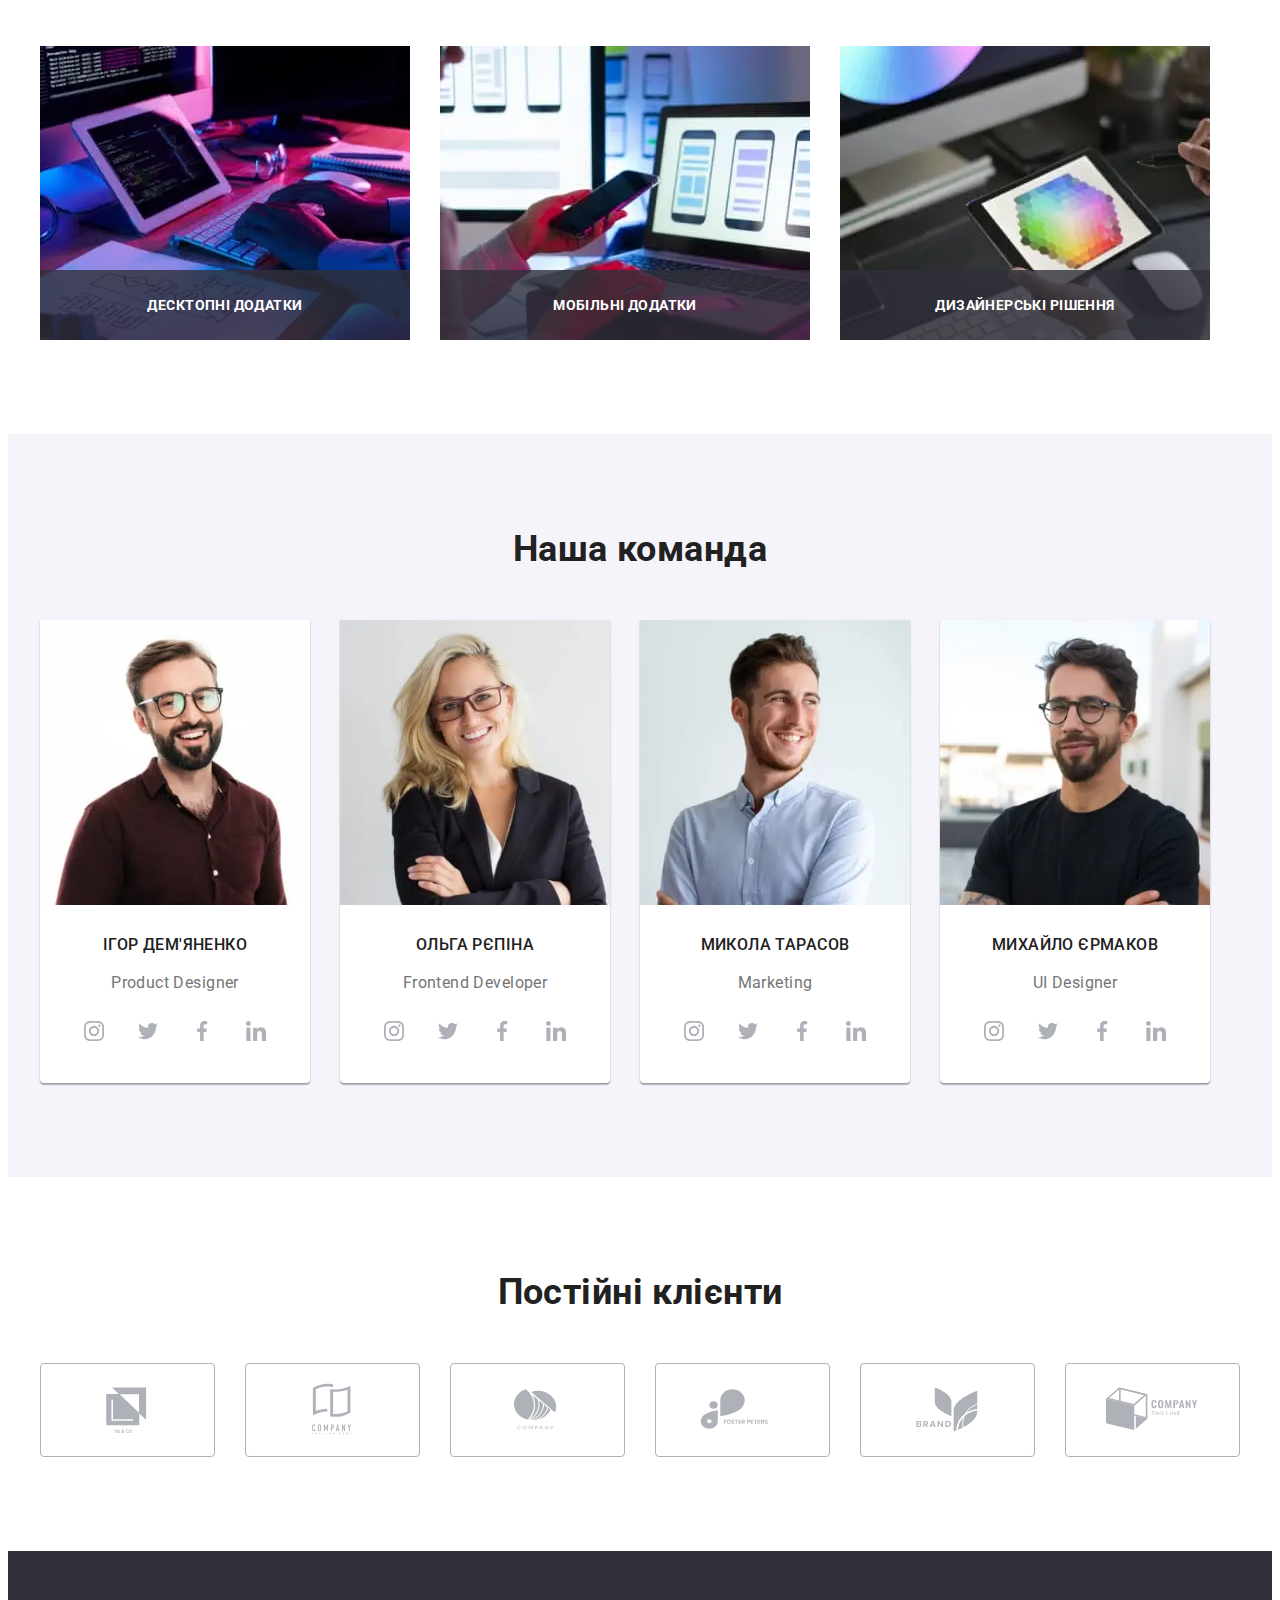
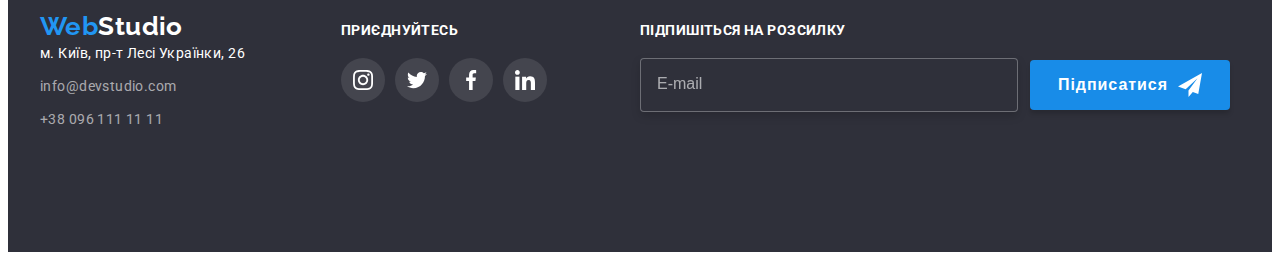
==== commit f093a0fe: "mob, tab.desc" ====
--- a/index.html
+++ b/index.html
@@ -353,7 +353,7 @@
               <div class="user-contact">
                 <h3 class="subtitle">Ігор Дем'яненко</h3>
                 <p class="desc">Product Designer</p>
-                <ul class="social-list list">
+                <ul class="social-list-user list">
                   <li class="social-list-item">
                     <a
                       href="https://www.instagram.com/"
@@ -470,7 +470,7 @@
               <div class="user-contact">
                 <h3 class="subtitle">Ольга Рєпіна</h3>
                 <p class="desc">Frontend Developer</p>
-                <ul class="social-list list">
+                <ul class="social-list-user list">
                   <li class="social-list-item">
                     <a
                       href="https://www.instagram.com/"
@@ -587,7 +587,7 @@
               <div class="user-contact">
                 <h3 class="subtitle">Микола Тарасов</h3>
                 <p class="desc">Marketing</p>
-                <ul class="social-list list">
+                <ul class="social-list-user list">
                   <li class="social-list-item">
                     <a
                       href="https://www.instagram.com/"
@@ -704,7 +704,7 @@
               <div class="user-contact">
                 <h3 class="subtitle">Михайло Єрмаков</h3>
                 <p class="desc">UI Designer</p>
-                <ul class="social-list list">
+                <ul class="social-list-user list">
                   <li class="social-list-item">
                     <a
                       href="https://www.instagram.com/"
@@ -1010,18 +1010,13 @@
                 href="./images/svg/sprite.svg#icon-form-check"
               ></use>
             </svg>
-            <span>
+            <span class="modal-form__check-field-link">
               Погоджуюся з розсилкою та приймаю&nbsp;<a
                 href=""
-                class="modal-form-check-field-link link"
+                class="modal-form__check-field-link link"
                 >Умови договору</a
               >
             </span>
-            <!-- Погоджуюся з розсилкою та приймаю&nbsp;<a
-              href=""
-              class="modal-form-check-field-link link"
-              >Умови договору</a
-            > -->
           </label>
           <button type="submit" class="btn modal-form-submit">
             Відправити
--- a/css/main.min.css
+++ b/css/main.min.css
@@ -1 +1 @@
-:root{--background-color-fond-hero: #C4C4C4;--background-color-white: #ffffff;--background-color-fond: #2F303A;--text-color-white: #ffffff;--text-color-silver: #757575;--text-color-black: #212121;--button-color: #2196f3;--accent-color: #000000;--subject-background-color: #f5f5f5;--heading-background-color: #F5F4FA;--border-items-color: #eeeeee;--border-header-color: #ECECEC;--border-coption-color: #AFB1B8;--color-icon: #AFB1B8;--transition-animacion: 250ms cubic-bezier(0.4, 0, 0.2, 1);--modal-butoon: #188CE8}.overlay,.slogan-list-item,.social-list-user-link,.button__text,.modal-form__check-field,.modal__close-btn{display:flex;align-items:center;justify-content:center}.visually-hidden{position:absolute;width:1px;height:1px;margin:-1px;padding:0;overflow:hidden;border:0;clip:rect(0 0 0 0)}h1,h2,h3,p{margin-top:0px;margin-bottom:0px}ul,ol{margin-top:0px;margin-bottom:0px;padding-left:0px;list-style:none}button{cursor:pointer}img{display:block;max-width:100%;height:auto}body{background-color:var(--background-color-white);color:var(--text-color-black);font-family:Roboto,sans-serif;font-size:14px;letter-spacing:.03em}.link{text-decoration:none}@media screen and (max-width: 767px){.section{padding-top:60px;padding-bottom:60px}}@media screen and (max-width: 1199px){.section{padding-top:60px;padding-bottom:60px}}@media screen and (min-width: 1200px){.section{padding-top:94px;padding-bottom:94px}}.slogan{text-align:center;margin-bottom:30px;font-size:28px;font-weight:700;line-height:1.1428571429}.container{padding-left:15px;padding-right:15px;margin-left:auto;margin-right:auto}@media screen and (min-width: 480px){.container{width:480px}}@media screen and (min-width: 768px){.container{width:768px}}@media screen and (min-width: 1200px){.container{width:1200px}}.btn{justify-content:center;align-items:center;text-align:center;height:50px;background-color:var(--button-color);letter-spacing:.06em;box-shadow:0px 4px 4px rgba(0,0,0,.15);border-radius:4px;border:none}.logo{font-family:"Raleway";font-size:24px;font-weight:700;line-height:1.1666666667;color:var(--button-color)}@media screen and (min-width: 768px){.logo{margin-right:87px}}@media screen and (min-width: 1200px){.logo{margin-right:93px;font-size:26px;font-weight:700;line-height:1.1923076923}}.logo__black{font-family:"Raleway";font-size:24px;font-weight:700;line-height:1.1666666667;color:var(--accent-color)}@media screen and (min-width: 1200px){.logo__black{font-size:26px;font-weight:700;line-height:1.1923076923}}.logo__white{font-family:"Raleway";font-size:24px;font-weight:700;line-height:1.1666666667;color:var(--text-color-white)}@media screen and (min-width: 1200px){.logo__white{font-size:26px;font-weight:700;line-height:1.1923076923}}.backdrop{position:fixed;top:0;left:0;z-index:100;width:100%;height:100%;background-color:rgba(0,0,0,.2);transition:opacity 250ms cubic-bezier(0.4, 0, 0.2, 1),visibility 250ms cubic-bezier(0.4, 0, 0.2, 1)}.backdrop.is-hidden{visibility:hidden;opacity:0;pointer-events:none}.modal{position:absolute;top:50%;left:50%;transform:translate(-50%, -50%);width:95%;max-width:450px;background-color:var(--background-color-white);box-shadow:0px 1px 3px rgba(0,0,0,.12),0px 1px 1px rgba(0,0,0,.14),0px 2px 1px rgba(0,0,0,.2);border-radius:4px;padding:40px}.modal__close-btn{position:absolute;top:8px;right:8px;width:30px;height:30px;border-radius:50%;padding:0;background-color:rgba(0,0,0,0);border:1px solid rgba(0,0,0,.1)}.modal__close-btn:focus,.modal__close-btn:hover{fill:var(--button-color);transition:opacity var(--transition-animacion)}.modal__form-title{font-size:20px;font-weight:700;line-height:1.15;text-align:center;margin-bottom:12px}.modal-form{display:flex;flex-direction:column}.modal-form__field{margin-bottom:10px}.modal-form__fiald-desc{display:block;font-size:12px;line-height:1.17;letter-spacing:.01em;color:var(--text-color-silver);margin-bottom:4px}.modal-form__input{width:100%;height:40px;border:1px solid rgba(33,33,33,.2);border-radius:4px;padding-left:42px;transition:border-color var(--transition-animacion)}.modal-form__input:focus{border:1px solid var(--button-color);outline:none}.modal-form__input-wrapper{position:relative;display:block}.modal-form__input-icon{display:block;position:absolute;top:50%;left:12px;transform:translateY(-50%);transition:background-color var(--transition-animacion)}.modal-form__input:focus+.modal-form__input-icon{fill:var(--button-color)}.modal-form__message{width:100%;height:120px;border:1px solid rgba(33,33,33,.2);border-radius:4px;margin-bottom:20px;padding:12px 16px;resize:none;transition:border-color var()}.modal-form__message::placeholder{font-size:12px;line-height:1.17;letter-spacing:.01em;color:rgba(117,117,117,.5)}.modal-form__message:focus{outline:none;border-color:var(--button-color)}.modal-form__checkbox-icon{width:16px;height:15px;background-color:var(--background-color-white);border:solid 2px var(--accent-color);border-radius:4px;cursor:pointer;margin-right:7px}.modal-form__check:checked+.modal-form__checkbox-icon{background-color:var(--button-color);border-radius:4px;border:solid 2px var(--button-color)}.modal-form__check:focus+.modal-form__checkbox-icon{border:solid 2px var(--button-color);border-radius:4px}.modal-form__checkbox-icon-on{display:none;width:11px;height:8px;margin-right:7px}.modal-form__check:checked+.modal-form__checkbox-icon .modal-form__checkbox-icon-on{display:block;transition:var(--transition-animacion)}.modal-form__check-field{display:flex;align-items:center;font-size:12px;line-height:1.16;color:var(--text-color-silver);margin-bottom:30px}.modal-form-check-field-link{font-size:12px;line-height:1.16;text-decoration-line:underline;color:var(--button-color)}.modal-form-submit,.footer-form-submit{width:200px;background-color:var(--modal-butoon);font-size:16px;font-weight:700;line-height:1.875;color:var(--text-color-white);margin:0px auto}.page-header{padding-top:16px;padding-bottom:16px;border-bottom:1px solid var(--border-header-color);position:relative;border:none}@media screen and (min-width: 768px){.page-header .page-header{max-width:768}}@media screen and (min-width: 1200px){.page-header{padding-top:0;padding-bottom:0}}.nav{display:flex;justify-content:space-between;align-items:center}.contact{display:none;margin-left:auto}@media screen and (min-width: 768px){.contact{display:flex;flex-direction:column;height:37px;gap:10px}}@media screen and (min-width: 1200px){.contact{display:flex;flex-direction:row;align-items:center;gap:30px}}.contact__list_link{display:flex;font-weight:500;line-height:1.14;letter-spacing:.02em;color:var(--text-color-silver)}@media screen and (min-width: 768px){.contact__list_link{font-size:12px;font-weight:500;line-height:1.1666666667}}@media screen and (min-width: 1200px){.contact__list_link{font-size:14px;font-weight:500;line-height:1.1428571429}}.contact__list_link:hover,.contact__list_link:focus{color:var(--button-color);transition:var(--transition-animacion)}.contact__list_icon{width:16px;height:16px;margin-right:10px;fill:var(--text-color-silver)}.contact__list_link:hover .contact__list_icon,.contact__list_link:focus .contact__list_icon{fill:var(--button-color);transition:var(--transition-animacion)}@media screen and (max-width: 1199px){.contact__list_icon{width:14px;height:14px}}@media screen and (min-width: 1200px){.contact__list_icon{width:16px;height:16px}}.main-nav{display:none}.open-mobile-menu-btn{line-height:0;border:none;background-color:rgba(0,0,0,0);padding:0}.open-mobile-menu-btn__icon{width:40px;height:40px}@media screen and (min-width: 1200px){.main-nav__link.current{color:var(--button-color)}.main-nav__link:hover,.main-nav__link:focus{color:var(--button-color);transition:var(--transition-animacion)}.main-nav__link.current::after{position:absolute;content:"";display:block;width:100%;height:4px;left:0;bottom:0;margin-bottom:-1px;background-color:var(--button-color);border-radius:2px}}@media screen and (min-width: 768px){.main{display:block}.main-nav{display:flex;line-height:1.14}.main-nav__list{display:flex}.main-nav__list:not(:last-child){margin-right:50px}.main-nav__link{font-weight:500;line-height:1.14;letter-spacing:.02em;color:var(--text-color-black);position:relative}.main-nav__link:hover,.main-nav__link:focus{fill:var(--button-color);transition:var(--transition-animacion)}}@media screen and (min-width: 768px)and (min-width: 1200px){.main-nav__link{padding-top:32px;padding-bottom:32px}}.hero{padding:118px 0px;align-items:center;text-align:center;background-color:var(--background-color-fond-hero);background-image:linear-gradient(to right, rgba(47, 48, 58, 0.4), rgba(47, 48, 58, 0.4)),url("/images/fon/hero-480.jpg");background-repeat:no-repeat;max-width:480px;height:400px;margin-left:auto;margin-right:auto}.hero .hero__subtitle{margin-left:auto;margin-right:auto;margin-bottom:30px;color:var(--text-color-white);font-size:26px;font-weight:900;line-height:1.6153846154;letter-spacing:.06em;text-transform:uppercase;text-align:center}.hero__fons .button_hero{font-family:Roboto;width:200px}.button__text{font-size:16px;font-weight:700;line-height:1.875;text-align:center;color:var(--text-color-white)}@media screen and (min-width: 768px){.hero{max-width:768px;background-image:linear-gradient(to right, rgba(47, 48, 58, 0.4), rgba(47, 48, 58, 0.4)),url("/images/fon/hero-768.jpg")}.hero .hero__subtitle{width:360px}}.flex-block-svg{display:flex;width:100%;height:120px;align-items:center;justify-content:center;background-color:var(--heading-background-color);border-radius:4px}.flex-block-icon{width:70px;height:70px}.subtitle{margin-top:30px;margin-bottom:10px;font-size:14px;font-weight:700;line-height:1.1428571429;text-transform:uppercase}.desc{line-height:1.71;color:var(--text-color-silver);text-align:justify}@media screen and (max-width: 767px){.subject{background-color:var(--background-color-white)}.svg{text-align:center;margin-bottom:30px}.svg:last-child{margin-bottom:0}}@media screen and (min-width: 768px){.flex-block{display:flex;gap:30px;flex-wrap:wrap}.flex-block-svg{width:354px}.desc{max-width:354px}}@media screen and (max-width: 767px){.headline{display:none}}@media screen and (max-width: 1199px){.headline{display:none}}@media screen and (min-width: 1200px){.headline{max-width:1200px}.slogan{text-align:center;margin-bottom:50px;font-size:36px;font-weight:700;line-height:1.1666666667}.gallery{display:flex}.imeg{position:relative;margin-right:30px}.imeg:last-child{margin-right:0}.box{position:absolute;display:flex;width:100%;height:70px;justify-content:center;align-items:center;left:0;bottom:0;background-color:rgba(47,48,58,.8);font-size:14px;font-weight:700;line-height:1.1428571429;color:var(--text-color-white);text-transform:uppercase}}.user{width:100%;background:var(--background-color-white);box-shadow:0px 1px 3px rgba(0,0,0,.12),0px 1px 1px rgba(0,0,0,.14),0px 2px 1px rgba(0,0,0,.2);border-radius:0px 0px 4px 4px;margin-bottom:30px}.user:last-child{margin-bottom:0}.gallery{display:flex;flex-direction:column}.social-list{margin-bottom:24px}.heading{background-color:var(--heading-background-color)}.heading .user:last-child{margin-right:0px}.heading .subtitle{text-align:center;font-size:16px;font-weight:500;line-height:1.1875}.heading .desc{text-align:center;margin-top:10px;margin-bottom:16px;font-size:16px;line-height:1.18;color:var(--text-color-silver)}.user-contact{padding-top:30px;padding-bottom:30px}.social-list{display:flex;justify-content:center;column-gap:10px}.social-list-user-link{width:44px;height:44px;border-radius:50%;background-color:var(--background-color-white)}.social-list-user-link:hover,.social-list-user-link:focus{background-color:var(--button-color);transition:var(--transition-animacion)}.social-list-icon{width:20px;height:20px;fill:var(--color-icon)}.social-list-user-link:hover .social-list-icon,.social-list-user-link:focus .social-list-icon{fill:var(--text-color-white);transition:var(--transition-animacion)}@media screen and (min-width: 768px){.gallery{display:flex;gap:30px;flex-direction:row;flex-wrap:wrap}.user{width:354px;margin:0}.user-contact{padding:0}}.slogan-list{display:flex;column-gap:30px;gap:30px;flex-wrap:wrap}.slogan-item{flex-basis:calc((100% - 30px)/2)}@media screen and (min-width: 768px){.slogan-item{flex-basis:calc((100% - 60px)/3)}}@media screen and (min-width: 1200px){.slogan-item{flex-basis:calc((100% - 150px)/6)}}.slogan-list-item{height:92px;background-color:var(--background-color-white);border:1px solid var(--border-coption-color);border-radius:4px}.slogan-list-item:hover,.slogan-list-item:focus{border:1px solid var(--button-color);transition:var(--transition-animacion)}.slogan-list-icon{width:106px;height:59.35px;fill:var(--color-icon)}.slogan-list-item:hover .slogan-list-icon,.slogan-list-item:focus .slogan-list-icon{fill:var(--button-color);transition:var(--transition-animacion)}.footer{background-color:var(--background-color-fond);padding-top:60px;padding-bottom:60px}.logo-footer{margin-right:0;margin-bottom:20px}.footer-list{align-items:center;flex-direction:column;margin-left:auto;margin-right:auto}@media screen and (min-width: 1200px){.footer-list{display:flex;align-items:baseline}}@media screen and (min-width: 768px)and (max-width: 1199px){.footer-box{display:flex;align-items:baseline;justify-content:space-between}}@media screen and (min-width: 1200px){.footer-box{display:flex;align-items:baseline}}.logo-address,.footer-web-contact,.sign-up{text-align:center;width:auto}@media screen and (min-width: 1200px){.logo-address,.footer-web-contact,.sign-up{text-align:start}}@media screen and (max-width: 767px){.logo-address{display:flex;flex-direction:column;align-items:center}}@media screen and (min-width: 1200px){.logo-address{margin-right:70px}}@media screen and (min-width: 1200px){.sign-up{margin-left:93px}}.block-address{width:231px;margin-top:20px;margin-bottom:60px}.contact-footer{margin-bottom:9px;display:flex;flex-direction:column}.contact-footer:last-child{margin-bottom:0}.link-maps{font-style:normal;line-height:1.71;color:var(--text-color-white)}.list .contact-link{font-weight:400;line-height:1.71;letter-spacing:.03em;color:rgba(255,255,255,.6)}.footer-web-contact{margin-bottom:60px}.footer-web-contact-sign-up{display:flex}.web-contact-list,.sign-up-text{font-size:14px;font-weight:700;line-height:1.1428571429;text-transform:uppercase;color:var(--text-color-white);margin-bottom:20px}.social-list{margin-top:20px}.social-list-link{display:flex;align-items:center;justify-content:center;width:44px;height:44px;border-radius:50%;background-color:rgba(255,255,255,.1)}.social-list-link:hover,.social-list-link:focus{background-color:var(--button-color);transition:var(--transition-animacion)}.footer-form{display:flex;flex-direction:column;gap:20px}@media screen and (min-width: 1200px){.footer-form{column-gap:12px;align-items:center;flex-direction:row}}.sign-up-form{display:flex}.footer-form-input{display:inline-block;width:100%;height:50px;padding-left:16px;background-color:var(--background-color-fond);border:1px solid rgba(255,255,255,.3);filter:drop-shadow(0px 4px 4px rgba(0, 0, 0, 0.15));border-radius:4px;color:rgba(255,255,255,.6)}.footer-form-input::placeholder{font-size:16px;line-height:1.25;display:flex;align-items:center;color:rgba(255,255,255,.6)}.footer-form-input:focus{outline:none}@media screen and (min-width: 1200px){.footer-form-input{width:358px}}.footer-form-submit{display:flex;column-gap:10px;justify-content:center}.footer-form-submit-icon{width:24px;height:24px}@media screen and (min-width: 768px){.footer-web-contact{margin:0}.footer-list{align-items:baseline;flex-direction:row;flex-wrap:wrap}.footer-form-input{max-width:450px}}.gallery-items{display:flex;flex-wrap:wrap}.list{display:flex;font-style:normal}.portfolio .list{justify-content:center}.list .button{font-family:Roboto;margin-right:8px;margin-bottom:50px;padding:6px 22px;background-color:var(--heading-background-color);width:auto;height:38px;font-size:16px;font-weight:500;line-height:1.625}.list .button:hover,.list .button:focus{background-color:var(--button-color);transition:var(--transition-animacion);color:var(--text-color-white);box-shadow:0px 3px 1px rgba(0,0,0,.1),0px 1px 2px rgba(0,0,0,.08),0px 2px 2px rgba(0,0,0,.12)}.items{margin-right:30px;margin-bottom:30px}@media screen and (max-width: 767px){.items+.items{margin-top:30px}}@media screen and (min-width: 768px){.items{flex-basis:calc((100% - 30px)/2)}}@media screen and (min-width: 1200px){.items{flex-basis:calc((100% - 60px)/3)}}.items:nth-child(3n){margin-right:0px}.items:nth-last-child(-n+3){margin-bottom:0px}.items .text{padding-top:20px;padding-left:24px;padding-right:24px;padding-bottom:20px;border-bottom:1px solid var(--border-items-color);border-left:1px solid var(--border-items-color);border-right:1px solid var(--border-items-color)}.items .slogan{font-size:18px;font-weight:700;line-height:2;letter-spacing:.06em;margin-bottom:4px;text-align:left}.items .desc{font-size:16px;line-height:1.88;color:var(--text-color-silver)}.items-shadow{display:block;text-decoration:none;color:var(--text-color-black)}.items-shadow:hover{box-shadow:0px 1px 1px rgba(0,0,0,.12),0px 4px 4px rgba(0,0,0,.06),1px 4px 6px rgba(0,0,0,.16);transition:var(--transition-animacion)}.gallery-items-overlay{position:relative;overflow:hidden}.overlay{position:absolute;top:0;left:0;background-color:rgba(33,150,243,.9);height:101%;width:100%;overflow:auto;padding:24px;transform:translateY(100%);transition:transform 250ms linear;color:var(--text-color-white);font-size:18px;line-height:1.56;padding-left:24px}.items-shadow:hover .overlay,.items-shadow:focus .overlay{transform:translateY(0%);transition:var(--transition-animacion)}/*# sourceMappingURL=main.min.css.map */+:root{--background-color-fond-hero: #C4C4C4;--background-color-white: #ffffff;--background-color-fond: #2F303A;--text-color-white: #ffffff;--text-color-silver: #757575;--text-color-black: #212121;--button-color: #2196f3;--accent-color: #000000;--subject-background-color: #f5f5f5;--heading-background-color: #F5F4FA;--border-items-color: #eeeeee;--border-header-color: #ECECEC;--border-coption-color: #AFB1B8;--color-icon: #AFB1B8;--transition-animacion: 250ms cubic-bezier(0.4, 0, 0.2, 1);--modal-butoon: #188CE8}.overlay,.slogan-list-item,.social-list-user-link,.button__text,.modal-form__check-field,.modal__close-btn{display:flex;align-items:center;justify-content:center}.visually-hidden{position:absolute;width:1px;height:1px;margin:-1px;padding:0;overflow:hidden;border:0;clip:rect(0 0 0 0)}h1,h2,h3,p{margin-top:0px;margin-bottom:0px}ul,ol{margin-top:0px;margin-bottom:0px;padding-left:0px;list-style:none}button{cursor:pointer}img{display:block;max-width:100%;height:auto}body{background-color:var(--background-color-white);color:var(--text-color-black);font-family:Roboto,sans-serif;font-size:14px;letter-spacing:.03em}.link{text-decoration:none}@media screen and (max-width: 767px){.section{padding-top:60px;padding-bottom:60px}}@media screen and (max-width: 1199px){.section{padding-top:60px;padding-bottom:60px}}@media screen and (min-width: 1200px){.section{padding-top:94px;padding-bottom:94px}}.slogan{text-align:center;margin-bottom:30px;font-size:28px;font-weight:700;line-height:1.1428571429}.container{padding-left:15px;padding-right:15px;margin-left:auto;margin-right:auto}@media screen and (min-width: 480px){.container{width:480px}}@media screen and (min-width: 768px){.container{width:768px}}@media screen and (min-width: 1200px){.container{width:1200px}}.btn{justify-content:center;align-items:center;text-align:center;height:50px;background-color:var(--button-color);letter-spacing:.06em;box-shadow:0px 4px 4px rgba(0,0,0,.15);border-radius:4px;border:none}.logo{font-family:"Raleway";font-size:24px;font-weight:700;line-height:1.1666666667;color:var(--button-color)}@media screen and (min-width: 768px){.logo{margin-right:87px}}@media screen and (min-width: 1200px){.logo{margin-right:93px;font-size:26px;font-weight:700;line-height:1.1923076923}}.logo__black{font-family:"Raleway";font-size:24px;font-weight:700;line-height:1.1666666667;color:var(--accent-color)}@media screen and (min-width: 1200px){.logo__black{font-size:26px;font-weight:700;line-height:1.1923076923}}.logo__white{font-family:"Raleway";font-size:24px;font-weight:700;line-height:1.1666666667;color:var(--text-color-white)}@media screen and (min-width: 1200px){.logo__white{font-size:26px;font-weight:700;line-height:1.1923076923}}.backdrop{position:fixed;top:0;left:0;z-index:100;width:100%;height:100%;background-color:rgba(0,0,0,.2);transition:opacity 250ms cubic-bezier(0.4, 0, 0.2, 1),visibility 250ms cubic-bezier(0.4, 0, 0.2, 1)}.backdrop.is-hidden{visibility:hidden;opacity:0;pointer-events:none}.modal{position:absolute;top:50%;left:50%;transform:translate(-50%, -50%);width:95%;background-color:var(--background-color-white);box-shadow:0px 1px 3px rgba(0,0,0,.12),0px 1px 1px rgba(0,0,0,.14),0px 2px 1px rgba(0,0,0,.2);border-radius:4px;padding:40px}@media screen and (max-width: 1199px){.modal{max-width:450px}}@media screen and (min-width: 1200px){.modal{width:528px}}.modal__close-btn{position:absolute;top:8px;right:8px;width:30px;height:30px;border-radius:50%;padding:0;background-color:rgba(0,0,0,0);border:1px solid rgba(0,0,0,.1)}.modal__close-btn:focus,.modal__close-btn:hover{fill:var(--button-color);transition:opacity var(--transition-animacion)}.modal__form-title{font-size:20px;font-weight:700;line-height:1.15;text-align:center;margin-bottom:12px}.modal-form{display:flex;flex-direction:column}.modal-form__field{margin-bottom:10px}.modal-form__fiald-desc{display:block;font-size:12px;line-height:1.17;letter-spacing:.01em;color:var(--text-color-silver);margin-bottom:4px}.modal-form__input{width:100%;height:40px;border:1px solid rgba(33,33,33,.2);border-radius:4px;padding-left:42px;transition:border-color var(--transition-animacion)}.modal-form__input:focus{border:1px solid var(--button-color);outline:none}.modal-form__input-wrapper{position:relative;display:block}.modal-form__input-icon{display:block;position:absolute;top:50%;left:12px;transform:translateY(-50%);transition:background-color var(--transition-animacion)}.modal-form__input:focus+.modal-form__input-icon{fill:var(--button-color)}.modal-form__message{width:100%;height:120px;border:1px solid rgba(33,33,33,.2);border-radius:4px;margin-bottom:20px;padding:12px 16px;resize:none;transition:border-color var()}.modal-form__message::placeholder{font-size:12px;line-height:1.17;letter-spacing:.01em;color:rgba(117,117,117,.5)}.modal-form__message:focus{outline:none;border-color:var(--button-color)}.modal-form__checkbox-icon{width:16px;height:15px;background-color:var(--background-color-white);border:solid 2px var(--accent-color);border-radius:4px;cursor:pointer;margin-right:7px}.modal-form__check:checked+.modal-form__checkbox-icon{background-color:var(--button-color);border-radius:4px;border:solid 2px var(--button-color)}.modal-form__check:focus+.modal-form__checkbox-icon{border:solid 2px var(--button-color);border-radius:4px}.modal-form__checkbox-icon-on{display:none;width:11px;height:8px;margin-right:7px}.modal-form__check:checked+.modal-form__checkbox-icon .modal-form__checkbox-icon-on{display:block;transition:var(--transition-animacion)}.modal-form__check-field{display:flex;align-items:center;font-size:12px;line-height:1.16;color:var(--text-color-silver);margin-bottom:30px}@media screen and (min-width: 1200px){.modal-form__check-field{font-size:14px;line-height:1.71}}.modal-form-check-field-link{font-size:12px;line-height:1.16;text-decoration-line:underline;color:var(--button-color)}.modal-form-submit,.footer-form-submit{width:200px;background-color:var(--modal-butoon);font-size:16px;font-weight:700;line-height:1.875;color:var(--text-color-white);margin:0px auto}.page-header{padding-top:16px;padding-bottom:16px;border-bottom:1px solid var(--border-header-color);position:relative;border:none}@media screen and (min-width: 768px){.page-header .page-header{max-width:768}}@media screen and (min-width: 1200px){.page-header{padding-top:0;padding-bottom:0}}.nav{display:flex;justify-content:space-between;align-items:center}.contact{display:none;margin-left:auto}@media screen and (min-width: 768px){.contact{display:flex;flex-direction:column;height:37px;gap:10px}}@media screen and (min-width: 1200px){.contact{display:flex;flex-direction:row;align-items:center;gap:30px}}.contact__list_link{display:flex;font-weight:500;line-height:1.14;letter-spacing:.02em;color:var(--text-color-silver)}@media screen and (min-width: 768px){.contact__list_link{font-size:12px;font-weight:500;line-height:1.1666666667}}@media screen and (min-width: 1200px){.contact__list_link{font-size:14px;font-weight:500;line-height:1.1428571429}}.contact__list_link:hover,.contact__list_link:focus{color:var(--button-color);transition:var(--transition-animacion)}.contact__list_icon{width:16px;height:16px;margin-right:10px;fill:var(--text-color-silver)}.contact__list_link:hover .contact__list_icon,.contact__list_link:focus .contact__list_icon{fill:var(--button-color);transition:var(--transition-animacion)}@media screen and (max-width: 1199px){.contact__list_icon{width:14px;height:14px}}@media screen and (min-width: 1200px){.contact__list_icon{width:16px;height:16px}}.main-nav{display:none}.open-mobile-menu-btn{line-height:0;border:none;background-color:rgba(0,0,0,0);padding:0}.open-mobile-menu-btn__icon{width:40px;height:40px}@media screen and (min-width: 1200px){.main-nav__link.current{color:var(--button-color)}.main-nav__link:hover,.main-nav__link:focus{color:var(--button-color);transition:var(--transition-animacion)}.main-nav__link.current::after{position:absolute;content:"";display:block;width:100%;height:4px;left:0;bottom:0;margin-bottom:-1px;background-color:var(--button-color);border-radius:2px}}@media screen and (min-width: 768px){.main{display:block}.main-nav{display:flex;line-height:1.14}.main-nav__list{display:flex}.main-nav__list:not(:last-child){margin-right:50px}.main-nav__link{font-weight:500;line-height:1.14;letter-spacing:.02em;color:var(--text-color-black);position:relative}.main-nav__link:hover,.main-nav__link:focus{fill:var(--button-color);transition:var(--transition-animacion)}}@media screen and (min-width: 768px)and (min-width: 1200px){.main-nav__link{padding-top:32px;padding-bottom:32px}}.hero{padding:118px 0px;align-items:center;text-align:center;background-color:var(--background-color-fond-hero);background-image:linear-gradient(to right, rgba(47, 48, 58, 0.4), rgba(47, 48, 58, 0.4)),url("/images/fon/hero-480.jpg");background-repeat:no-repeat;max-width:480px;height:400px;margin-left:auto;margin-right:auto}@media screen and (min-width: 768px){.hero{max-width:768px;background-image:linear-gradient(to right, rgba(47, 48, 58, 0.4), rgba(47, 48, 58, 0.4)),url("/images/fon/hero-768.jpg")}}@media screen and (min-width: 1200px){.hero{padding:200px 0px;max-width:1600px;background-image:linear-gradient(to right, rgba(47, 48, 58, 0.4), rgba(47, 48, 58, 0.4)),url("/images/fon/hero-1200.jpg");height:600px;margin-left:auto;margin-right:auto}}.hero .hero__subtitle{margin-left:auto;margin-right:auto;margin-bottom:30px;width:360px;color:var(--text-color-white);font-size:26px;font-weight:900;line-height:1.6153846154;letter-spacing:.06em;text-transform:uppercase;text-align:center}@media screen and (min-width: 1200px){.hero .hero__subtitle{width:696px;font-size:44px;font-weight:900;line-height:1.3636363636}}.hero__fons .button_hero{font-family:Roboto;width:200px}@media screen and (min-width: 1200px){.hero__fons .button_hero{width:216px}}.button__text{font-size:16px;font-weight:700;line-height:1.875;text-align:center;color:var(--text-color-white)}.flex-block{display:flex;gap:30px;flex-wrap:wrap}.flex-block-svg{display:flex;width:100%;height:120px;align-items:center;justify-content:center;background-color:var(--heading-background-color);border-radius:4px}@media screen and (min-width: 768px){.flex-block-svg{width:354px}}@media screen and (min-width: 1200px){.flex-block-svg{width:270px}}.flex-block-icon{width:70px;height:70px}.subtitle{margin-top:30px;margin-bottom:10px;font-size:14px;font-weight:700;line-height:1.1428571429;background-color:var(--background-color-white);text-transform:uppercase}.desc{line-height:1.71;color:var(--text-color-silver);text-align:start}@media screen and (min-width: 768px){.desc{max-width:354px}}@media screen and (min-width: 1200px){.desc{width:270px}}.svg{text-align:center;margin-bottom:30px}.svg:last-child{margin-bottom:0}@media screen and (max-width: 1199px){.headline{display:none}}.headline.section{padding-top:0}.slogan{text-align:center;margin-bottom:50px;font-size:36px;font-weight:700;line-height:1.1666666667}.gallery{display:flex}.imeg{position:relative}.imeg:last-child{margin-right:0}.box{position:absolute;display:flex;width:100%;height:70px;justify-content:center;align-items:center;left:0;bottom:0;background-color:rgba(47,48,58,.8);font-size:14px;font-weight:700;line-height:1.1428571429;color:var(--text-color-white);text-transform:uppercase}.heading{background-color:var(--heading-background-color)}.heading .user:last-child{margin-right:0px}.heading .subtitle{text-align:center;font-size:16px;font-weight:500;line-height:1.1875}.heading .desc{text-align:center;margin-top:10px;margin-bottom:16px;font-size:16px;line-height:1.18;color:var(--text-color-silver)}.gallery{display:flex;gap:30px;flex-direction:row;flex-wrap:wrap}.user{width:100%;background:var(--background-color-white);box-shadow:0px 1px 3px rgba(0,0,0,.12),0px 1px 1px rgba(0,0,0,.14),0px 2px 1px rgba(0,0,0,.2);border-radius:0px 0px 4px 4px}@media screen and (min-width: 768px){.user{width:354px}}@media screen and (min-width: 1200px){.user{width:270px}}.user-contact{display:flex;flex-direction:column;align-items:center}.social-list-user{margin-bottom:30px;gap:10px}.social-list{display:flex;justify-content:center;column-gap:10px;margin-bottom:24px}.social-list-user-link{width:44px;height:44px;border-radius:50%;background-color:var(--background-color-white)}.social-list-user-link:hover,.social-list-user-link:focus{background-color:var(--button-color);transition:var(--transition-animacion)}.social-list-icon{width:20px;height:20px;fill:var(--color-icon)}.social-list-user-link:hover .social-list-icon,.social-list-user-link:focus .social-list-icon{fill:var(--text-color-white);transition:var(--transition-animacion)}.slogan-list{display:flex;column-gap:30px;gap:30px;flex-wrap:wrap}.slogan-item{flex-basis:calc((100% - 30px)/2)}@media screen and (min-width: 768px){.slogan-item{flex-basis:calc((100% - 60px)/3)}}@media screen and (min-width: 1200px){.slogan-item{flex-basis:calc((100% - 150px)/6)}}.slogan-list-item{height:92px;background-color:var(--background-color-white);border:1px solid var(--border-coption-color);border-radius:4px}.slogan-list-item:hover,.slogan-list-item:focus{border:1px solid var(--button-color);transition:var(--transition-animacion)}.slogan-list-icon{width:106px;height:59.35px;fill:var(--color-icon)}.slogan-list-item:hover .slogan-list-icon,.slogan-list-item:focus .slogan-list-icon{fill:var(--button-color);transition:var(--transition-animacion)}.footer{background-color:var(--background-color-fond);padding-top:60px;padding-bottom:60px}.logo-footer{margin-right:0;margin-bottom:20px}.footer-list{align-items:center;flex-direction:column;margin-left:auto;margin-right:auto}@media screen and (min-width: 1200px){.footer-list{display:flex;align-items:baseline}}@media screen and (min-width: 768px)and (max-width: 1199px){.footer-box{display:flex;align-items:baseline;justify-content:space-between}}@media screen and (min-width: 1200px){.footer-box{display:flex;align-items:baseline}}.logo-address,.footer-web-contact,.sign-up{text-align:center;width:auto}@media screen and (min-width: 1200px){.logo-address,.footer-web-contact,.sign-up{text-align:start}}@media screen and (max-width: 767px){.logo-address{display:flex;flex-direction:column;align-items:center}}@media screen and (min-width: 1200px){.logo-address{margin-right:70px}}@media screen and (min-width: 1200px){.sign-up{margin-left:93px}}.block-address{width:231px;margin-bottom:60px}.contact-footer{margin-bottom:9px;display:flex;flex-direction:column}.contact-footer:last-child{margin-bottom:0}.link-maps{font-style:normal;line-height:1.71;color:var(--text-color-white)}.list .contact-link{font-weight:400;line-height:1.71;letter-spacing:.03em;color:rgba(255,255,255,.6)}.footer-web-contact{margin-bottom:60px;justify-content:center}.footer-web-contact-sign-up{display:flex}.web-contact-list,.sign-up-text{font-size:14px;font-weight:700;line-height:1.1428571429;text-transform:uppercase;color:var(--text-color-white);margin-bottom:20px}.social-list{margin-top:20px}.social-list-link{display:flex;align-items:center;justify-content:center;width:44px;height:44px;border-radius:50%;background-color:rgba(255,255,255,.1)}.social-list-link:hover,.social-list-link:focus{background-color:var(--button-color);transition:var(--transition-animacion)}.footer-form{display:flex;flex-direction:column;gap:20px}@media screen and (min-width: 1200px){.footer-form{column-gap:12px;align-items:center;flex-direction:row}}.sign-up-form{display:flex}.footer-form-input{display:inline-block;width:100%;height:50px;padding-left:16px;background-color:var(--background-color-fond);border:1px solid rgba(255,255,255,.3);filter:drop-shadow(0px 4px 4px rgba(0, 0, 0, 0.15));border-radius:4px;color:rgba(255,255,255,.6)}.footer-form-input::placeholder{font-size:16px;line-height:1.25;display:flex;align-items:center;color:rgba(255,255,255,.6)}.footer-form-input:focus{outline:none}@media screen and (min-width: 1200px){.footer-form-input{width:358px}}.footer-form-submit{display:flex;column-gap:10px;justify-content:center}.footer-form-submit-icon{width:24px;height:24px}@media screen and (min-width: 768px){.footer-web-contact{margin:0}.footer-list{align-items:baseline;flex-direction:row;flex-wrap:wrap}.footer-form-input{max-width:450px}}.gallery-items{display:flex;flex-wrap:wrap}.list{display:flex;font-style:normal}.portfolio .list{justify-content:center}.list .button{font-family:Roboto;margin-right:8px;margin-bottom:50px;padding:6px 22px;background-color:var(--heading-background-color);width:auto;height:38px;font-size:16px;font-weight:500;line-height:1.625}.list .button:hover,.list .button:focus{background-color:var(--button-color);transition:var(--transition-animacion);color:var(--text-color-white);box-shadow:0px 3px 1px rgba(0,0,0,.1),0px 1px 2px rgba(0,0,0,.08),0px 2px 2px rgba(0,0,0,.12)}.items{margin-right:30px;margin-bottom:30px}@media screen and (max-width: 767px){.items+.items{margin-top:30px}}@media screen and (min-width: 768px){.items{flex-basis:calc((100% - 30px)/2)}}@media screen and (min-width: 1200px){.items{flex-basis:calc((100% - 60px)/3)}}.items:nth-child(3n){margin-right:0px}.items:nth-last-child(-n+3){margin-bottom:0px}.items .text{padding-top:20px;padding-left:24px;padding-right:24px;padding-bottom:20px;border-bottom:1px solid var(--border-items-color);border-left:1px solid var(--border-items-color);border-right:1px solid var(--border-items-color)}.items .slogan{font-size:18px;font-weight:700;line-height:2;letter-spacing:.06em;margin-bottom:4px;text-align:left}.items .desc{font-size:16px;line-height:1.88;color:var(--text-color-silver)}.items-shadow{display:block;text-decoration:none;color:var(--text-color-black)}.items-shadow:hover{box-shadow:0px 1px 1px rgba(0,0,0,.12),0px 4px 4px rgba(0,0,0,.06),1px 4px 6px rgba(0,0,0,.16);transition:var(--transition-animacion)}.gallery-items-overlay{position:relative;overflow:hidden}.overlay{position:absolute;top:0;left:0;background-color:rgba(33,150,243,.9);height:101%;width:100%;overflow:auto;padding:24px;transform:translateY(100%);transition:transform 250ms linear;color:var(--text-color-white);font-size:18px;line-height:1.56;padding-left:24px}.items-shadow:hover .overlay,.items-shadow:focus .overlay{transform:translateY(0%);transition:var(--transition-animacion)}/*# sourceMappingURL=main.min.css.map */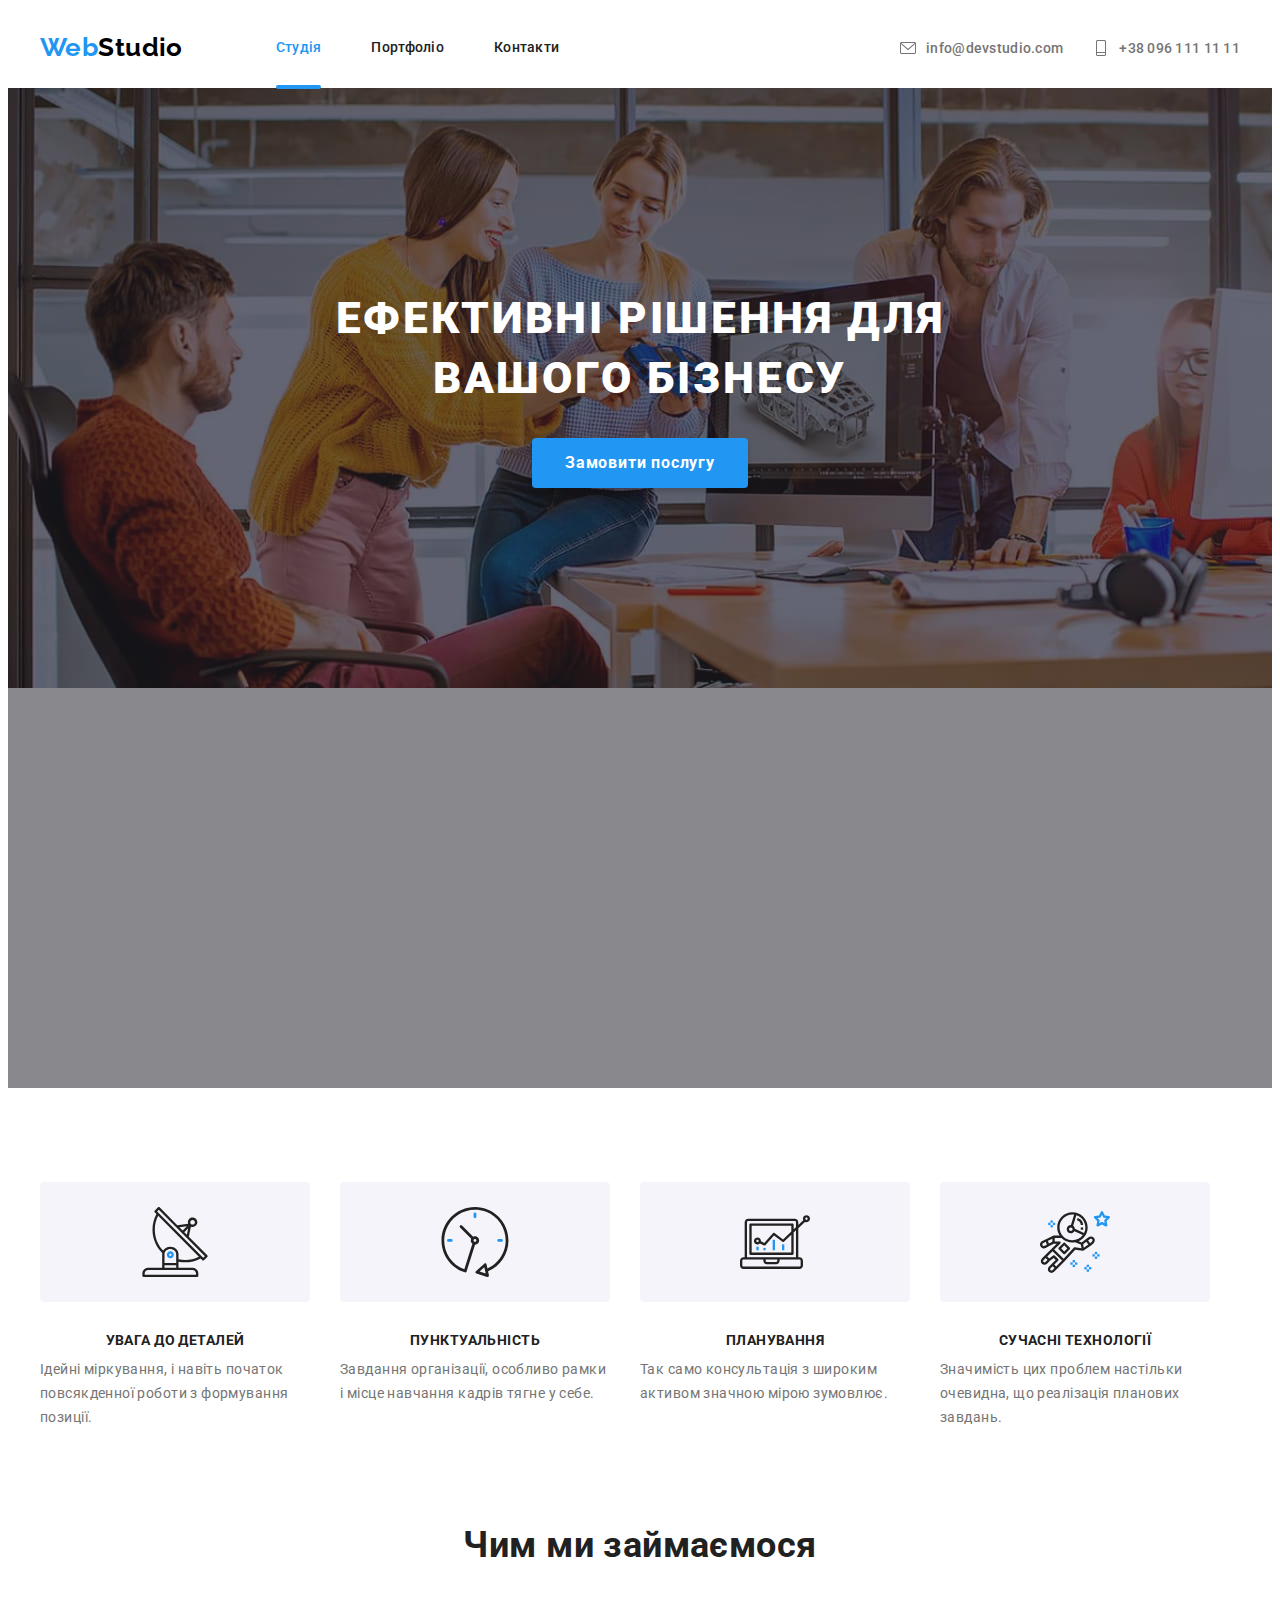
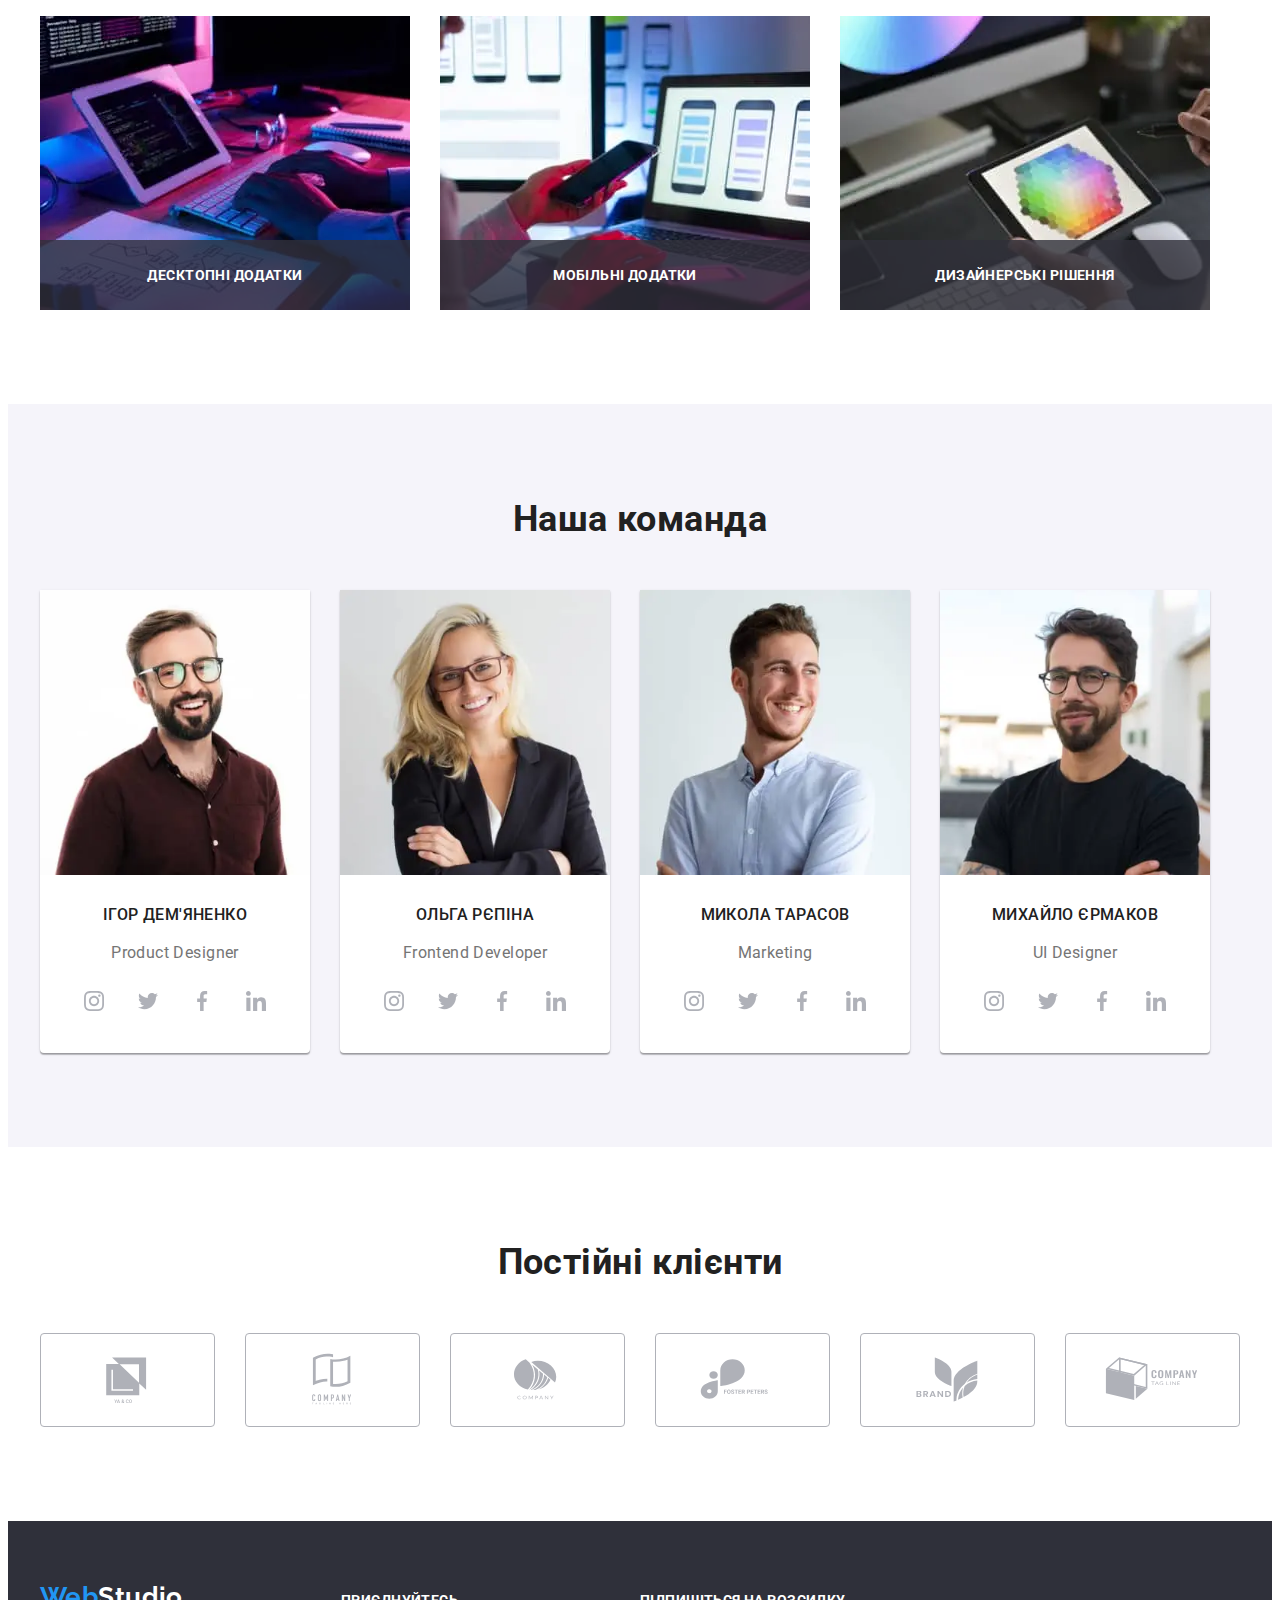
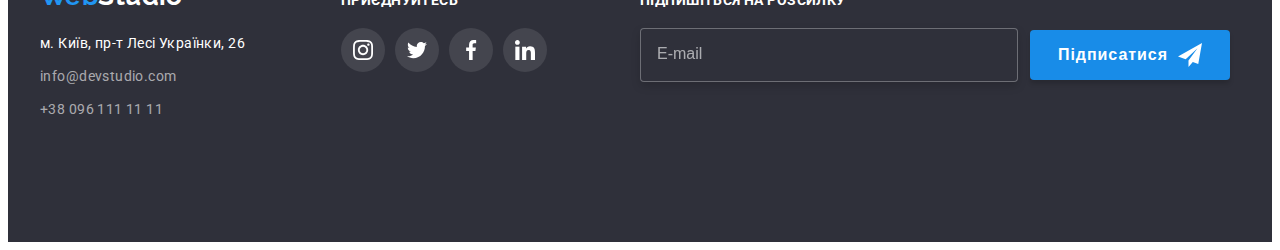
==== commit ff3b153f: "mobile menu" ====
--- a/index.html
+++ b/index.html
@@ -46,6 +46,20 @@
             </li>
           </ul>
         </nav>
+        <!-- ?Menu Burger -->
+        <button
+          type="button"
+          class="mobile-menu-btn"
+          aria-expanded="false"
+          data-menu-open
+        >
+          <svg
+            class="mobile-menu-btn__opens"
+            aria-label="Перемикач мобільного меня"
+          >
+            <use href="./images/svg/sprite.svg#icon-burger"></use>
+          </svg>
+        </button>
         <!-- ?Contact -->
         <ul class="contact">
           <li class="contact__list">
@@ -65,29 +79,18 @@
             >
           </li>
         </ul>
-        <!-- ?Menu Burger -->
-        <!-- <button
-          type="button"
-          class="mobile-menu-btn is-open"
-          aria-expanded="false"
-          aria-controls="mobile-menu"
-          data-menu-button
-        >
-          <svg width="40" height="40" aria-label="Перемикач мобільного меня">
-            <use
-              class="mobile-menu-btn__opens"
-              href="./images/svg/sprite.svg#icon-burger"
-            ></use>
-            <use
-              class="mobile-menu-btn__close"
-              href="./images/svg/sprite.svg#icon-close"
-            ></use>
-          </svg>
-        </button> -->
       </div>
       <!-- ?Modile menu  -->
-      <!-- <div class="mobile-menu is-open" id="mobile-menu" data-menu>
+      <div class="mobile-menu" id="mobile-menu" data-menu>
         <div class="container mobile-menu__container">
+          <button class="mobile-menu__close" data-menu-close>
+            <svg
+              class="mobile-menu__close-icon"
+              aria-label="Вимикач мобільного меня"
+            >
+              <use href="./images/svg/sprite.svg#icon-close"></use>
+            </svg>
+          </button>
           <ul class="mobile-menu__nav-list">
             <li>
               <a href="./index.html" class="mobile-menu__nav-item link current"
@@ -134,7 +137,7 @@
             </ul>
           </div>
         </div>
-      </div> -->
+      </div>
     </header>
     <main>
       <!-- ?Section 1 -->
--- a/css/main.min.css
+++ b/css/main.min.css
@@ -1 +1 @@
-:root{--background-color-fond-hero: #C4C4C4;--background-color-white: #ffffff;--background-color-fond: #2F303A;--text-color-white: #ffffff;--text-color-silver: #757575;--text-color-black: #212121;--button-color: #2196f3;--accent-color: #000000;--subject-background-color: #f5f5f5;--heading-background-color: #F5F4FA;--border-items-color: #eeeeee;--border-header-color: #ECECEC;--border-coption-color: #AFB1B8;--color-icon: #AFB1B8;--transition-animacion: 250ms cubic-bezier(0.4, 0, 0.2, 1);--modal-butoon: #188CE8}.overlay,.slogan-list-item,.social-list-user-link,.button__text,.modal-form__check-field,.modal__close-btn{display:flex;align-items:center;justify-content:center}.visually-hidden{position:absolute;width:1px;height:1px;margin:-1px;padding:0;overflow:hidden;border:0;clip:rect(0 0 0 0)}h1,h2,h3,p{margin-top:0px;margin-bottom:0px}ul,ol{margin-top:0px;margin-bottom:0px;padding-left:0px;list-style:none}button{cursor:pointer}img{display:block;max-width:100%;height:auto}body{background-color:var(--background-color-white);color:var(--text-color-black);font-family:Roboto,sans-serif;font-size:14px;letter-spacing:.03em}.link{text-decoration:none}@media screen and (max-width: 767px){.section{padding-top:60px;padding-bottom:60px}}@media screen and (max-width: 1199px){.section{padding-top:60px;padding-bottom:60px}}@media screen and (min-width: 1200px){.section{padding-top:94px;padding-bottom:94px}}.slogan{text-align:center;margin-bottom:30px;font-size:28px;font-weight:700;line-height:1.1428571429}.container{padding-left:15px;padding-right:15px;margin-left:auto;margin-right:auto}@media screen and (min-width: 480px){.container{width:480px}}@media screen and (min-width: 768px){.container{width:768px}}@media screen and (min-width: 1200px){.container{width:1200px}}.btn{justify-content:center;align-items:center;text-align:center;height:50px;background-color:var(--button-color);letter-spacing:.06em;box-shadow:0px 4px 4px rgba(0,0,0,.15);border-radius:4px;border:none}.logo{font-family:"Raleway";font-size:24px;font-weight:700;line-height:1.1666666667;color:var(--button-color)}@media screen and (min-width: 768px){.logo{margin-right:87px}}@media screen and (min-width: 1200px){.logo{margin-right:93px;font-size:26px;font-weight:700;line-height:1.1923076923}}.logo__black{font-family:"Raleway";font-size:24px;font-weight:700;line-height:1.1666666667;color:var(--accent-color)}@media screen and (min-width: 1200px){.logo__black{font-size:26px;font-weight:700;line-height:1.1923076923}}.logo__white{font-family:"Raleway";font-size:24px;font-weight:700;line-height:1.1666666667;color:var(--text-color-white)}@media screen and (min-width: 1200px){.logo__white{font-size:26px;font-weight:700;line-height:1.1923076923}}.backdrop{position:fixed;top:0;left:0;z-index:100;width:100%;height:100%;background-color:rgba(0,0,0,.2);transition:opacity 250ms cubic-bezier(0.4, 0, 0.2, 1),visibility 250ms cubic-bezier(0.4, 0, 0.2, 1)}.backdrop.is-hidden{visibility:hidden;opacity:0;pointer-events:none}.modal{position:absolute;top:50%;left:50%;transform:translate(-50%, -50%);width:95%;background-color:var(--background-color-white);box-shadow:0px 1px 3px rgba(0,0,0,.12),0px 1px 1px rgba(0,0,0,.14),0px 2px 1px rgba(0,0,0,.2);border-radius:4px;padding:40px}@media screen and (max-width: 1199px){.modal{max-width:450px}}@media screen and (min-width: 1200px){.modal{width:528px}}.modal__close-btn{position:absolute;top:8px;right:8px;width:30px;height:30px;border-radius:50%;padding:0;background-color:rgba(0,0,0,0);border:1px solid rgba(0,0,0,.1)}.modal__close-btn:focus,.modal__close-btn:hover{fill:var(--button-color);transition:opacity var(--transition-animacion)}.modal__form-title{font-size:20px;font-weight:700;line-height:1.15;text-align:center;margin-bottom:12px}.modal-form{display:flex;flex-direction:column}.modal-form__field{margin-bottom:10px}.modal-form__fiald-desc{display:block;font-size:12px;line-height:1.17;letter-spacing:.01em;color:var(--text-color-silver);margin-bottom:4px}.modal-form__input{width:100%;height:40px;border:1px solid rgba(33,33,33,.2);border-radius:4px;padding-left:42px;transition:border-color var(--transition-animacion)}.modal-form__input:focus{border:1px solid var(--button-color);outline:none}.modal-form__input-wrapper{position:relative;display:block}.modal-form__input-icon{display:block;position:absolute;top:50%;left:12px;transform:translateY(-50%);transition:background-color var(--transition-animacion)}.modal-form__input:focus+.modal-form__input-icon{fill:var(--button-color)}.modal-form__message{width:100%;height:120px;border:1px solid rgba(33,33,33,.2);border-radius:4px;margin-bottom:20px;padding:12px 16px;resize:none;transition:border-color var()}.modal-form__message::placeholder{font-size:12px;line-height:1.17;letter-spacing:.01em;color:rgba(117,117,117,.5)}.modal-form__message:focus{outline:none;border-color:var(--button-color)}.modal-form__checkbox-icon{width:16px;height:15px;background-color:var(--background-color-white);border:solid 2px var(--accent-color);border-radius:4px;cursor:pointer;margin-right:7px}.modal-form__check:checked+.modal-form__checkbox-icon{background-color:var(--button-color);border-radius:4px;border:solid 2px var(--button-color)}.modal-form__check:focus+.modal-form__checkbox-icon{border:solid 2px var(--button-color);border-radius:4px}.modal-form__checkbox-icon-on{display:none;width:11px;height:8px;margin-right:7px}.modal-form__check:checked+.modal-form__checkbox-icon .modal-form__checkbox-icon-on{display:block;transition:var(--transition-animacion)}.modal-form__check-field{display:flex;align-items:center;font-size:12px;line-height:1.16;color:var(--text-color-silver);margin-bottom:30px}@media screen and (min-width: 1200px){.modal-form__check-field{font-size:14px;line-height:1.71}}.modal-form-check-field-link{font-size:12px;line-height:1.16;text-decoration-line:underline;color:var(--button-color)}.modal-form-submit,.footer-form-submit{width:200px;background-color:var(--modal-butoon);font-size:16px;font-weight:700;line-height:1.875;color:var(--text-color-white);margin:0px auto}.page-header{padding-top:16px;padding-bottom:16px;border-bottom:1px solid var(--border-header-color);position:relative;border:none}@media screen and (min-width: 768px){.page-header .page-header{max-width:768}}@media screen and (min-width: 1200px){.page-header{padding-top:0;padding-bottom:0}}.nav{display:flex;justify-content:space-between;align-items:center}.contact{display:none;margin-left:auto}@media screen and (min-width: 768px){.contact{display:flex;flex-direction:column;height:37px;gap:10px}}@media screen and (min-width: 1200px){.contact{display:flex;flex-direction:row;align-items:center;gap:30px}}.contact__list_link{display:flex;font-weight:500;line-height:1.14;letter-spacing:.02em;color:var(--text-color-silver)}@media screen and (min-width: 768px){.contact__list_link{font-size:12px;font-weight:500;line-height:1.1666666667}}@media screen and (min-width: 1200px){.contact__list_link{font-size:14px;font-weight:500;line-height:1.1428571429}}.contact__list_link:hover,.contact__list_link:focus{color:var(--button-color);transition:var(--transition-animacion)}.contact__list_icon{width:16px;height:16px;margin-right:10px;fill:var(--text-color-silver)}.contact__list_link:hover .contact__list_icon,.contact__list_link:focus .contact__list_icon{fill:var(--button-color);transition:var(--transition-animacion)}@media screen and (max-width: 1199px){.contact__list_icon{width:14px;height:14px}}@media screen and (min-width: 1200px){.contact__list_icon{width:16px;height:16px}}.main-nav{display:none}.open-mobile-menu-btn{line-height:0;border:none;background-color:rgba(0,0,0,0);padding:0}.open-mobile-menu-btn__icon{width:40px;height:40px}@media screen and (min-width: 1200px){.main-nav__link.current{color:var(--button-color)}.main-nav__link:hover,.main-nav__link:focus{color:var(--button-color);transition:var(--transition-animacion)}.main-nav__link.current::after{position:absolute;content:"";display:block;width:100%;height:4px;left:0;bottom:0;margin-bottom:-1px;background-color:var(--button-color);border-radius:2px}}@media screen and (min-width: 768px){.main{display:block}.main-nav{display:flex;line-height:1.14}.main-nav__list{display:flex}.main-nav__list:not(:last-child){margin-right:50px}.main-nav__link{font-weight:500;line-height:1.14;letter-spacing:.02em;color:var(--text-color-black);position:relative}.main-nav__link:hover,.main-nav__link:focus{fill:var(--button-color);transition:var(--transition-animacion)}}@media screen and (min-width: 768px)and (min-width: 1200px){.main-nav__link{padding-top:32px;padding-bottom:32px}}.hero{padding:118px 0px;align-items:center;text-align:center;background-color:var(--background-color-fond-hero);background-image:linear-gradient(to right, rgba(47, 48, 58, 0.4), rgba(47, 48, 58, 0.4)),url("/images/fon/hero-480.jpg");background-repeat:no-repeat;max-width:480px;height:400px;margin-left:auto;margin-right:auto}@media screen and (min-width: 768px){.hero{max-width:768px;background-image:linear-gradient(to right, rgba(47, 48, 58, 0.4), rgba(47, 48, 58, 0.4)),url("/images/fon/hero-768.jpg")}}@media screen and (min-width: 1200px){.hero{padding:200px 0px;max-width:1600px;background-image:linear-gradient(to right, rgba(47, 48, 58, 0.4), rgba(47, 48, 58, 0.4)),url("/images/fon/hero-1200.jpg");height:600px;margin-left:auto;margin-right:auto}}.hero .hero__subtitle{margin-left:auto;margin-right:auto;margin-bottom:30px;width:360px;color:var(--text-color-white);font-size:26px;font-weight:900;line-height:1.6153846154;letter-spacing:.06em;text-transform:uppercase;text-align:center}@media screen and (min-width: 1200px){.hero .hero__subtitle{width:696px;font-size:44px;font-weight:900;line-height:1.3636363636}}.hero__fons .button_hero{font-family:Roboto;width:200px}@media screen and (min-width: 1200px){.hero__fons .button_hero{width:216px}}.button__text{font-size:16px;font-weight:700;line-height:1.875;text-align:center;color:var(--text-color-white)}.flex-block{display:flex;gap:30px;flex-wrap:wrap}.flex-block-svg{display:flex;width:100%;height:120px;align-items:center;justify-content:center;background-color:var(--heading-background-color);border-radius:4px}@media screen and (min-width: 768px){.flex-block-svg{width:354px}}@media screen and (min-width: 1200px){.flex-block-svg{width:270px}}.flex-block-icon{width:70px;height:70px}.subtitle{margin-top:30px;margin-bottom:10px;font-size:14px;font-weight:700;line-height:1.1428571429;background-color:var(--background-color-white);text-transform:uppercase}.desc{line-height:1.71;color:var(--text-color-silver);text-align:start}@media screen and (min-width: 768px){.desc{max-width:354px}}@media screen and (min-width: 1200px){.desc{width:270px}}.svg{text-align:center;margin-bottom:30px}.svg:last-child{margin-bottom:0}@media screen and (max-width: 1199px){.headline{display:none}}.headline.section{padding-top:0}.slogan{text-align:center;margin-bottom:50px;font-size:36px;font-weight:700;line-height:1.1666666667}.gallery{display:flex}.imeg{position:relative}.imeg:last-child{margin-right:0}.box{position:absolute;display:flex;width:100%;height:70px;justify-content:center;align-items:center;left:0;bottom:0;background-color:rgba(47,48,58,.8);font-size:14px;font-weight:700;line-height:1.1428571429;color:var(--text-color-white);text-transform:uppercase}.heading{background-color:var(--heading-background-color)}.heading .user:last-child{margin-right:0px}.heading .subtitle{text-align:center;font-size:16px;font-weight:500;line-height:1.1875}.heading .desc{text-align:center;margin-top:10px;margin-bottom:16px;font-size:16px;line-height:1.18;color:var(--text-color-silver)}.gallery{display:flex;gap:30px;flex-direction:row;flex-wrap:wrap}.user{width:100%;background:var(--background-color-white);box-shadow:0px 1px 3px rgba(0,0,0,.12),0px 1px 1px rgba(0,0,0,.14),0px 2px 1px rgba(0,0,0,.2);border-radius:0px 0px 4px 4px}@media screen and (min-width: 768px){.user{width:354px}}@media screen and (min-width: 1200px){.user{width:270px}}.user-contact{display:flex;flex-direction:column;align-items:center}.social-list-user{margin-bottom:30px;gap:10px}.social-list{display:flex;justify-content:center;column-gap:10px;margin-bottom:24px}.social-list-user-link{width:44px;height:44px;border-radius:50%;background-color:var(--background-color-white)}.social-list-user-link:hover,.social-list-user-link:focus{background-color:var(--button-color);transition:var(--transition-animacion)}.social-list-icon{width:20px;height:20px;fill:var(--color-icon)}.social-list-user-link:hover .social-list-icon,.social-list-user-link:focus .social-list-icon{fill:var(--text-color-white);transition:var(--transition-animacion)}.slogan-list{display:flex;column-gap:30px;gap:30px;flex-wrap:wrap}.slogan-item{flex-basis:calc((100% - 30px)/2)}@media screen and (min-width: 768px){.slogan-item{flex-basis:calc((100% - 60px)/3)}}@media screen and (min-width: 1200px){.slogan-item{flex-basis:calc((100% - 150px)/6)}}.slogan-list-item{height:92px;background-color:var(--background-color-white);border:1px solid var(--border-coption-color);border-radius:4px}.slogan-list-item:hover,.slogan-list-item:focus{border:1px solid var(--button-color);transition:var(--transition-animacion)}.slogan-list-icon{width:106px;height:59.35px;fill:var(--color-icon)}.slogan-list-item:hover .slogan-list-icon,.slogan-list-item:focus .slogan-list-icon{fill:var(--button-color);transition:var(--transition-animacion)}.footer{background-color:var(--background-color-fond);padding-top:60px;padding-bottom:60px}.logo-footer{margin-right:0;margin-bottom:20px}.footer-list{align-items:center;flex-direction:column;margin-left:auto;margin-right:auto}@media screen and (min-width: 1200px){.footer-list{display:flex;align-items:baseline}}@media screen and (min-width: 768px)and (max-width: 1199px){.footer-box{display:flex;align-items:baseline;justify-content:space-between}}@media screen and (min-width: 1200px){.footer-box{display:flex;align-items:baseline}}.logo-address,.footer-web-contact,.sign-up{text-align:center;width:auto}@media screen and (min-width: 1200px){.logo-address,.footer-web-contact,.sign-up{text-align:start}}@media screen and (max-width: 767px){.logo-address{display:flex;flex-direction:column;align-items:center}}@media screen and (min-width: 1200px){.logo-address{margin-right:70px}}@media screen and (min-width: 1200px){.sign-up{margin-left:93px}}.block-address{width:231px;margin-bottom:60px}.contact-footer{margin-bottom:9px;display:flex;flex-direction:column}.contact-footer:last-child{margin-bottom:0}.link-maps{font-style:normal;line-height:1.71;color:var(--text-color-white)}.list .contact-link{font-weight:400;line-height:1.71;letter-spacing:.03em;color:rgba(255,255,255,.6)}.footer-web-contact{margin-bottom:60px;justify-content:center}.footer-web-contact-sign-up{display:flex}.web-contact-list,.sign-up-text{font-size:14px;font-weight:700;line-height:1.1428571429;text-transform:uppercase;color:var(--text-color-white);margin-bottom:20px}.social-list{margin-top:20px}.social-list-link{display:flex;align-items:center;justify-content:center;width:44px;height:44px;border-radius:50%;background-color:rgba(255,255,255,.1)}.social-list-link:hover,.social-list-link:focus{background-color:var(--button-color);transition:var(--transition-animacion)}.footer-form{display:flex;flex-direction:column;gap:20px}@media screen and (min-width: 1200px){.footer-form{column-gap:12px;align-items:center;flex-direction:row}}.sign-up-form{display:flex}.footer-form-input{display:inline-block;width:100%;height:50px;padding-left:16px;background-color:var(--background-color-fond);border:1px solid rgba(255,255,255,.3);filter:drop-shadow(0px 4px 4px rgba(0, 0, 0, 0.15));border-radius:4px;color:rgba(255,255,255,.6)}.footer-form-input::placeholder{font-size:16px;line-height:1.25;display:flex;align-items:center;color:rgba(255,255,255,.6)}.footer-form-input:focus{outline:none}@media screen and (min-width: 1200px){.footer-form-input{width:358px}}.footer-form-submit{display:flex;column-gap:10px;justify-content:center}.footer-form-submit-icon{width:24px;height:24px}@media screen and (min-width: 768px){.footer-web-contact{margin:0}.footer-list{align-items:baseline;flex-direction:row;flex-wrap:wrap}.footer-form-input{max-width:450px}}.gallery-items{display:flex;flex-wrap:wrap}.list{display:flex;font-style:normal}.portfolio .list{justify-content:center}.list .button{font-family:Roboto;margin-right:8px;margin-bottom:50px;padding:6px 22px;background-color:var(--heading-background-color);width:auto;height:38px;font-size:16px;font-weight:500;line-height:1.625}.list .button:hover,.list .button:focus{background-color:var(--button-color);transition:var(--transition-animacion);color:var(--text-color-white);box-shadow:0px 3px 1px rgba(0,0,0,.1),0px 1px 2px rgba(0,0,0,.08),0px 2px 2px rgba(0,0,0,.12)}.items{margin-right:30px;margin-bottom:30px}@media screen and (max-width: 767px){.items+.items{margin-top:30px}}@media screen and (min-width: 768px){.items{flex-basis:calc((100% - 30px)/2)}}@media screen and (min-width: 1200px){.items{flex-basis:calc((100% - 60px)/3)}}.items:nth-child(3n){margin-right:0px}.items:nth-last-child(-n+3){margin-bottom:0px}.items .text{padding-top:20px;padding-left:24px;padding-right:24px;padding-bottom:20px;border-bottom:1px solid var(--border-items-color);border-left:1px solid var(--border-items-color);border-right:1px solid var(--border-items-color)}.items .slogan{font-size:18px;font-weight:700;line-height:2;letter-spacing:.06em;margin-bottom:4px;text-align:left}.items .desc{font-size:16px;line-height:1.88;color:var(--text-color-silver)}.items-shadow{display:block;text-decoration:none;color:var(--text-color-black)}.items-shadow:hover{box-shadow:0px 1px 1px rgba(0,0,0,.12),0px 4px 4px rgba(0,0,0,.06),1px 4px 6px rgba(0,0,0,.16);transition:var(--transition-animacion)}.gallery-items-overlay{position:relative;overflow:hidden}.overlay{position:absolute;top:0;left:0;background-color:rgba(33,150,243,.9);height:101%;width:100%;overflow:auto;padding:24px;transform:translateY(100%);transition:transform 250ms linear;color:var(--text-color-white);font-size:18px;line-height:1.56;padding-left:24px}.items-shadow:hover .overlay,.items-shadow:focus .overlay{transform:translateY(0%);transition:var(--transition-animacion)}/*# sourceMappingURL=main.min.css.map */+:root{--background-color-fond-hero: #C4C4C4;--background-color-white: #ffffff;--background-color-fond: #2F303A;--text-color-white: #ffffff;--text-color-silver: #757575;--text-color-black: #212121;--button-color: #2196f3;--accent-color: #000000;--subject-background-color: #f5f5f5;--heading-background-color: #F5F4FA;--border-items-color: #eeeeee;--border-header-color: #ECECEC;--border-coption-color: #AFB1B8;--color-icon: #AFB1B8;--transition-animacion: 250ms cubic-bezier(0.4, 0, 0.2, 1);--modal-butoon: #188CE8}.overlay,.slogan-list-item,.social-list-user-link,.button__text,.modal-form__check-field,.modal__close-btn{display:flex;align-items:center;justify-content:center}.visually-hidden{position:absolute;width:1px;height:1px;margin:-1px;padding:0;overflow:hidden;border:0;clip:rect(0 0 0 0)}h1,h2,h3,p{margin-top:0px;margin-bottom:0px}ul,ol{margin-top:0px;margin-bottom:0px;padding-left:0px;list-style:none}button{cursor:pointer}img{display:block;max-width:100%;height:auto}body{background-color:var(--background-color-white);color:var(--text-color-black);font-family:Roboto,sans-serif;font-size:14px;letter-spacing:.03em}.link{text-decoration:none}@media screen and (max-width: 767px){.section{padding-top:60px;padding-bottom:60px}}@media screen and (max-width: 1199px){.section{padding-top:60px;padding-bottom:60px}}@media screen and (min-width: 1200px){.section{padding-top:94px;padding-bottom:94px}}.slogan{text-align:center;margin-bottom:30px;font-size:28px;font-weight:700;line-height:1.1428571429}.container{padding-left:15px;padding-right:15px;margin-left:auto;margin-right:auto}@media screen and (min-width: 480px){.container{width:480px}}@media screen and (min-width: 768px){.container{width:768px}}@media screen and (min-width: 1200px){.container{width:1200px}}.btn{justify-content:center;align-items:center;text-align:center;height:50px;background-color:var(--button-color);letter-spacing:.06em;box-shadow:0px 4px 4px rgba(0,0,0,.15);border-radius:4px;border:none}.logo{font-family:"Raleway";font-size:24px;font-weight:700;line-height:1.1666666667;color:var(--button-color)}@media screen and (min-width: 768px){.logo{margin-right:87px}}@media screen and (min-width: 1200px){.logo{margin-right:93px;font-size:26px;font-weight:700;line-height:1.1923076923}}.logo__black{font-family:"Raleway";font-size:24px;font-weight:700;line-height:1.1666666667;color:var(--accent-color)}@media screen and (min-width: 1200px){.logo__black{font-size:26px;font-weight:700;line-height:1.1923076923}}.logo__white{font-family:"Raleway";font-size:24px;font-weight:700;line-height:1.1666666667;color:var(--text-color-white)}@media screen and (min-width: 1200px){.logo__white{font-size:26px;font-weight:700;line-height:1.1923076923}}.mobile-menu{position:fixed;top:0;left:0;z-index:100;width:100%;height:100%;opacity:0;visibility:hidden;pointer-events:none;transform:translateY(0%);transition:var(--transition-animacion)}.mobile-menu.is-open{opacity:1;visibility:visible;pointer-events:auto}@media screen and (min-width: 768px){.mobile-menu{display:none}}.mobile-menu__container{position:relative;display:flex;flex-direction:column;justify-content:space-between;padding-left:40px;height:100%;background-color:var(--background-color-white)}.mobile-menu__close{position:absolute;top:16px;right:15px;background-color:rgba(0,0,0,0);border:0;padding:0;line-height:0}.mobile-menu__close-icon{width:40px;height:40px}.mobile-menu__nav-list{display:flex;flex-direction:column;gap:33px;padding-top:48px}.mobile-menu__nav-item{color:var(--accent-color);font-size:40px;font-weight:500;line-height:1.175;letter-spacing:.02em}.mobile-menu__nav-item:hover{color:var(--button-color)}.mobile-menu__contact{padding-bottom:48px}.mobile-menu__contact-list{display:flex;flex-direction:column;gap:32px}.mobile-menu__contact-item-tel{color:var(--button-color);font-size:34px;font-weight:500;line-height:1.1764705882;letter-spacing:.02em}.mobile-menu__contact-item-email{color:var(--text-color-silver);font-size:24px;font-weight:500;line-height:1.1666666667;letter-spacing:.02em}.mobile-menu__social-list{display:flex;margin-top:64px}.mobile-menu__social-item{color:var(--button-color);font-size:18px;font-weight:500;line-height:1.2222222222;letter-spacing:.02em;margin-right:10px}.mobile-menu__social-item:last-child{margin-right:0}.mobile-menu__social-item:not(:last-child)::after{content:"";margin-left:10px;border:1px solid rgba(33,33,33,.2);transform:rotate(90deg)}.backdrop{position:fixed;top:0;left:0;z-index:100;width:100%;height:100%;background-color:rgba(0,0,0,.2);transition:opacity 250ms cubic-bezier(0.4, 0, 0.2, 1),visibility 250ms cubic-bezier(0.4, 0, 0.2, 1)}.backdrop.is-hidden{visibility:hidden;opacity:0;pointer-events:none}.modal{position:absolute;top:50%;left:50%;transform:translate(-50%, -50%);width:95%;background-color:var(--background-color-white);box-shadow:0px 1px 3px rgba(0,0,0,.12),0px 1px 1px rgba(0,0,0,.14),0px 2px 1px rgba(0,0,0,.2);border-radius:4px;padding:40px}@media screen and (max-width: 1199px){.modal{max-width:450px}}@media screen and (min-width: 1200px){.modal{width:528px}}.modal__close-btn{position:absolute;top:8px;right:8px;width:30px;height:30px;border-radius:50%;padding:0;background-color:rgba(0,0,0,0);border:1px solid rgba(0,0,0,.1)}.modal__close-btn:focus,.modal__close-btn:hover{fill:var(--button-color);transition:opacity var(--transition-animacion)}.modal__form-title{font-size:20px;font-weight:700;line-height:1.15;text-align:center;margin-bottom:12px}.modal-form{display:flex;flex-direction:column}.modal-form__field{margin-bottom:10px}.modal-form__fiald-desc{display:block;font-size:12px;line-height:1.17;letter-spacing:.01em;color:var(--text-color-silver);margin-bottom:4px}.modal-form__input{width:100%;height:40px;border:1px solid rgba(33,33,33,.2);border-radius:4px;padding-left:42px;transition:border-color var(--transition-animacion)}.modal-form__input:focus{border:1px solid var(--button-color);outline:none}.modal-form__input-wrapper{position:relative;display:block}.modal-form__input-icon{display:block;position:absolute;top:50%;left:12px;transform:translateY(-50%);transition:background-color var(--transition-animacion)}.modal-form__input:focus+.modal-form__input-icon{fill:var(--button-color)}.modal-form__message{width:100%;height:120px;border:1px solid rgba(33,33,33,.2);border-radius:4px;margin-bottom:20px;padding:12px 16px;resize:none;transition:border-color var()}.modal-form__message::placeholder{font-size:12px;line-height:1.17;letter-spacing:.01em;color:rgba(117,117,117,.5)}.modal-form__message:focus{outline:none;border-color:var(--button-color)}.modal-form__checkbox-icon{width:16px;height:15px;background-color:var(--background-color-white);border:solid 2px var(--accent-color);border-radius:4px;cursor:pointer;margin-right:7px}.modal-form__check:checked+.modal-form__checkbox-icon{background-color:var(--button-color);border-radius:4px;border:solid 2px var(--button-color)}.modal-form__check:focus+.modal-form__checkbox-icon{border:solid 2px var(--button-color);border-radius:4px}.modal-form__checkbox-icon-on{display:none;width:11px;height:8px;margin-right:7px}.modal-form__check:checked+.modal-form__checkbox-icon .modal-form__checkbox-icon-on{display:block;transition:var(--transition-animacion)}.modal-form__check-field{display:flex;align-items:center;font-size:12px;line-height:1.16;color:var(--text-color-silver);margin-bottom:30px}@media screen and (min-width: 1200px){.modal-form__check-field{font-size:14px;line-height:1.71}}.modal-form-check-field-link{font-size:12px;line-height:1.16;text-decoration-line:underline;color:var(--button-color)}.modal-form-submit,.footer-form-submit{width:200px;background-color:var(--modal-butoon);font-size:16px;font-weight:700;line-height:1.875;color:var(--text-color-white);margin:0px auto}.page-header{border-bottom:1px solid var(--border-header-color);border:none}@media screen and (max-width: 767px){.page-header{padding-top:10px;padding-bottom:10px}}@media screen and (min-width: 768px){.page-header{max-width:768}}@media screen and (min-width: 1200px){.page-header{padding-top:0;padding-bottom:0}}.nav{display:flex;justify-content:space-between;align-items:center}.mobile-menu-btn{line-height:0;margin:0;padding:0;border:none;background-color:rgba(0,0,0,0)}@media screen and (min-width: 768px){.mobile-menu-btn{display:none}}.mobile-menu-btn__opens{width:40px;height:40px}.contact{display:none;margin-left:auto}@media screen and (min-width: 768px){.contact{display:flex;flex-direction:column;height:37px;gap:10px}}@media screen and (min-width: 1200px){.contact{display:flex;flex-direction:row;align-items:center;gap:30px}}.contact__list_link{display:flex;font-weight:500;line-height:1.14;letter-spacing:.02em;color:var(--text-color-silver)}@media screen and (min-width: 768px){.contact__list_link{font-size:12px;font-weight:500;line-height:1.1666666667}}@media screen and (min-width: 1200px){.contact__list_link{font-size:14px;font-weight:500;line-height:1.1428571429}}.contact__list_link:hover,.contact__list_link:focus{color:var(--button-color);transition:var(--transition-animacion)}.contact__list_icon{width:16px;height:16px;margin-right:10px;fill:var(--text-color-silver)}.contact__list_link:hover .contact__list_icon,.contact__list_link:focus .contact__list_icon{fill:var(--button-color);transition:var(--transition-animacion)}@media screen and (max-width: 1199px){.contact__list_icon{width:14px;height:14px}}@media screen and (min-width: 1200px){.contact__list_icon{width:16px;height:16px}}.main-nav{display:none}.open-mobile-menu-btn{line-height:0;border:none;background-color:rgba(0,0,0,0);padding:0}.open-mobile-menu-btn__icon{width:40px;height:40px}@media screen and (min-width: 768px){.main-nav__link.current{color:var(--button-color)}.main-nav__link:hover,.main-nav__link:focus{color:var(--button-color);transition:var(--transition-animacion)}.main-nav__link.current::after{position:absolute;content:"";display:block;width:100%;height:4px;left:0;bottom:0;margin-bottom:-1px;background-color:var(--button-color);border-radius:2px}}@media screen and (min-width: 768px){.main{display:block}.main-nav{display:flex;line-height:1.14}.main-nav__list{display:flex}.main-nav__list:not(:last-child){margin-right:50px}.main-nav__link{font-weight:500;line-height:1.14;letter-spacing:.02em;color:var(--text-color-black);position:relative;padding-top:32px;padding-bottom:32px}.main-nav__link:hover,.main-nav__link:focus{color:var(--button-color);transition:var(--transition-animacion)}}.hero{padding:118px 0px;align-items:center;text-align:center;background-color:var(--background-color-fond-hero);background-image:linear-gradient(to right, rgba(47, 48, 58, 0.4), rgba(47, 48, 58, 0.4)),url("/images/fon/hero-480.jpg");background-repeat:no-repeat;max-width:480px;height:400px;margin-left:auto;margin-right:auto}@media screen and (min-width: 768px){.hero{max-width:768px;background-image:linear-gradient(to right, rgba(47, 48, 58, 0.4), rgba(47, 48, 58, 0.4)),url("/images/fon/hero-768.jpg")}}@media screen and (min-width: 1200px){.hero{padding:200px 0px;max-width:1600px;background-image:linear-gradient(to right, rgba(47, 48, 58, 0.4), rgba(47, 48, 58, 0.4)),url("/images/fon/hero-1200.jpg");height:600px;margin-left:auto;margin-right:auto}}.hero .hero__subtitle{margin-left:auto;margin-right:auto;margin-bottom:30px;width:360px;color:var(--text-color-white);font-size:26px;font-weight:900;line-height:1.6153846154;letter-spacing:.06em;text-transform:uppercase;text-align:center}@media screen and (min-width: 1200px){.hero .hero__subtitle{width:696px;font-size:44px;font-weight:900;line-height:1.3636363636}}.hero__fons .button_hero{font-family:Roboto;width:200px}@media screen and (min-width: 1200px){.hero__fons .button_hero{width:216px}}.button__text{font-size:16px;font-weight:700;line-height:1.875;text-align:center;color:var(--text-color-white)}.flex-block{display:flex;gap:30px;flex-wrap:wrap}.flex-block-svg{display:flex;width:100%;height:120px;align-items:center;justify-content:center;background-color:var(--heading-background-color);border-radius:4px}@media screen and (min-width: 768px){.flex-block-svg{width:354px}}@media screen and (min-width: 1200px){.flex-block-svg{width:270px}}.flex-block-icon{width:70px;height:70px}.subtitle{margin-top:30px;margin-bottom:10px;font-size:14px;font-weight:700;line-height:1.1428571429;background-color:var(--background-color-white);text-transform:uppercase}.desc{line-height:1.71;color:var(--text-color-silver);text-align:start}@media screen and (min-width: 768px){.desc{max-width:354px}}@media screen and (min-width: 1200px){.desc{width:270px}}.svg{text-align:center}@media screen and (max-width: 1199px){.headline{display:none}}.headline.section{padding-top:0}.slogan{text-align:center;margin-bottom:50px;font-size:36px;font-weight:700;line-height:1.1666666667}.gallery{display:flex}.imeg{position:relative}.imeg:last-child{margin-right:0}.box{position:absolute;display:flex;width:100%;height:70px;justify-content:center;align-items:center;left:0;bottom:0;background-color:rgba(47,48,58,.8);font-size:14px;font-weight:700;line-height:1.1428571429;color:var(--text-color-white);text-transform:uppercase}.heading{background-color:var(--heading-background-color)}.heading .user:last-child{margin-right:0px}.heading .subtitle{text-align:center;font-size:16px;font-weight:500;line-height:1.1875}.heading .desc{text-align:center;margin-top:10px;margin-bottom:16px;font-size:16px;line-height:1.18;color:var(--text-color-silver)}.gallery{display:flex;gap:30px;flex-direction:row;flex-wrap:wrap}.user{width:100%;background:var(--background-color-white);box-shadow:0px 1px 3px rgba(0,0,0,.12),0px 1px 1px rgba(0,0,0,.14),0px 2px 1px rgba(0,0,0,.2);border-radius:0px 0px 4px 4px}@media screen and (min-width: 768px){.user{width:354px}}@media screen and (min-width: 1200px){.user{width:270px}}.user-contact{display:flex;flex-direction:column;align-items:center}.social-list-user{margin-bottom:30px;gap:10px}.social-list{display:flex;justify-content:center;column-gap:10px;margin-bottom:24px}.social-list-user-link{width:44px;height:44px;border-radius:50%;background-color:var(--background-color-white)}.social-list-user-link:hover,.social-list-user-link:focus{background-color:var(--button-color);transition:var(--transition-animacion)}.social-list-icon{width:20px;height:20px;fill:var(--color-icon)}.social-list-user-link:hover .social-list-icon,.social-list-user-link:focus .social-list-icon{fill:var(--text-color-white);transition:var(--transition-animacion)}.slogan-list{display:flex;column-gap:30px;gap:30px;flex-wrap:wrap}.slogan-item{flex-basis:calc((100% - 30px)/2)}@media screen and (min-width: 768px){.slogan-item{flex-basis:calc((100% - 60px)/3)}}@media screen and (min-width: 1200px){.slogan-item{flex-basis:calc((100% - 150px)/6)}}.slogan-list-item{height:92px;background-color:var(--background-color-white);border:1px solid var(--border-coption-color);border-radius:4px}.slogan-list-item:hover,.slogan-list-item:focus{border:1px solid var(--button-color);transition:var(--transition-animacion)}.slogan-list-icon{width:106px;height:59.35px;fill:var(--color-icon)}.slogan-list-item:hover .slogan-list-icon,.slogan-list-item:focus .slogan-list-icon{fill:var(--button-color);transition:var(--transition-animacion)}.footer{background-color:var(--background-color-fond);padding-top:60px;padding-bottom:60px}.logo-footer{margin-right:0}.footer-list{align-items:center;flex-direction:column;margin-left:auto;margin-right:auto}@media screen and (min-width: 1200px){.footer-list{display:flex;align-items:baseline}}@media screen and (min-width: 768px)and (max-width: 1199px){.footer-box{display:flex;align-items:baseline;justify-content:space-between}}@media screen and (min-width: 1200px){.footer-box{display:flex;align-items:baseline}}.logo-address,.footer-web-contact,.sign-up{text-align:center;width:auto}@media screen and (min-width: 1200px){.logo-address,.footer-web-contact,.sign-up{text-align:start}}@media screen and (max-width: 767px){.logo-address{display:flex;flex-direction:column;align-items:center}}@media screen and (min-width: 1200px){.logo-address{margin-right:70px}}@media screen and (min-width: 1200px){.sign-up{margin-left:93px}}.block-address{width:231px;margin-top:20px;margin-bottom:60px}.contact-footer{margin-bottom:9px;display:flex;flex-direction:column}.contact-footer:last-child{margin-bottom:0}.link-maps{font-style:normal;line-height:1.71;color:var(--text-color-white)}.list .contact-link{font-weight:400;line-height:1.71;letter-spacing:.03em;color:rgba(255,255,255,.6)}.footer-web-contact{margin-bottom:60px;justify-content:center}.footer-web-contact-sign-up{display:flex}.web-contact-list,.sign-up-text{font-size:14px;font-weight:700;line-height:1.1428571429;text-transform:uppercase;color:var(--text-color-white);margin-bottom:20px}.social-list{margin-top:20px}.social-list-link{display:flex;align-items:center;justify-content:center;width:44px;height:44px;border-radius:50%;background-color:rgba(255,255,255,.1)}.social-list-link:hover,.social-list-link:focus{background-color:var(--button-color);transition:var(--transition-animacion)}.footer-form{display:flex;flex-direction:column;gap:20px}@media screen and (min-width: 1200px){.footer-form{column-gap:12px;align-items:center;flex-direction:row}}.sign-up-form{display:flex}.footer-form-input{display:inline-block;width:100%;height:50px;padding-left:16px;background-color:var(--background-color-fond);border:1px solid rgba(255,255,255,.3);filter:drop-shadow(0px 4px 4px rgba(0, 0, 0, 0.15));border-radius:4px;color:rgba(255,255,255,.6)}.footer-form-input::placeholder{font-size:16px;line-height:1.25;display:flex;align-items:center;color:rgba(255,255,255,.6)}.footer-form-input:focus{outline:none}@media screen and (min-width: 1200px){.footer-form-input{width:358px}}.footer-form-submit{display:flex;column-gap:10px;justify-content:center}.footer-form-submit-icon{width:24px;height:24px}@media screen and (min-width: 768px){.footer-web-contact{margin:0}.footer-list{align-items:baseline;flex-direction:row;flex-wrap:wrap}.footer-form-input{max-width:450px}}.gallery-items{display:flex;flex-wrap:wrap}.list{display:flex;font-style:normal}.portfolio .list{justify-content:center}.list .button{font-family:Roboto;margin-right:8px;margin-bottom:50px;padding:6px 22px;background-color:var(--heading-background-color);width:auto;height:38px;font-size:16px;font-weight:500;line-height:1.625}.list .button:hover,.list .button:focus{background-color:var(--button-color);transition:var(--transition-animacion);color:var(--text-color-white);box-shadow:0px 3px 1px rgba(0,0,0,.1),0px 1px 2px rgba(0,0,0,.08),0px 2px 2px rgba(0,0,0,.12)}.items{margin-right:30px;margin-bottom:30px}@media screen and (max-width: 767px){.items+.items{margin-top:30px}}@media screen and (min-width: 768px){.items{flex-basis:calc((100% - 30px)/2)}}@media screen and (min-width: 1200px){.items{flex-basis:calc((100% - 60px)/3)}}.items:nth-child(3n){margin-right:0px}.items:nth-last-child(-n+3){margin-bottom:0px}.items .text{padding-top:20px;padding-left:24px;padding-right:24px;padding-bottom:20px;border-bottom:1px solid var(--border-items-color);border-left:1px solid var(--border-items-color);border-right:1px solid var(--border-items-color)}.items .slogan{font-size:18px;font-weight:700;line-height:2;letter-spacing:.06em;margin-bottom:4px;text-align:left}.items .desc{font-size:16px;line-height:1.88;color:var(--text-color-silver)}.items-shadow{display:block;text-decoration:none;color:var(--text-color-black)}.items-shadow:hover{box-shadow:0px 1px 1px rgba(0,0,0,.12),0px 4px 4px rgba(0,0,0,.06),1px 4px 6px rgba(0,0,0,.16);transition:var(--transition-animacion)}.gallery-items-overlay{position:relative;overflow:hidden}.overlay{position:absolute;top:0;left:0;background-color:rgba(33,150,243,.9);height:101%;width:100%;overflow:auto;padding:24px;transform:translateY(100%);transition:transform 250ms linear;color:var(--text-color-white);font-size:18px;line-height:1.56;padding-left:24px}.items-shadow:hover .overlay,.items-shadow:focus .overlay{transform:translateY(0%);transition:var(--transition-animacion)}/*# sourceMappingURL=main.min.css.map */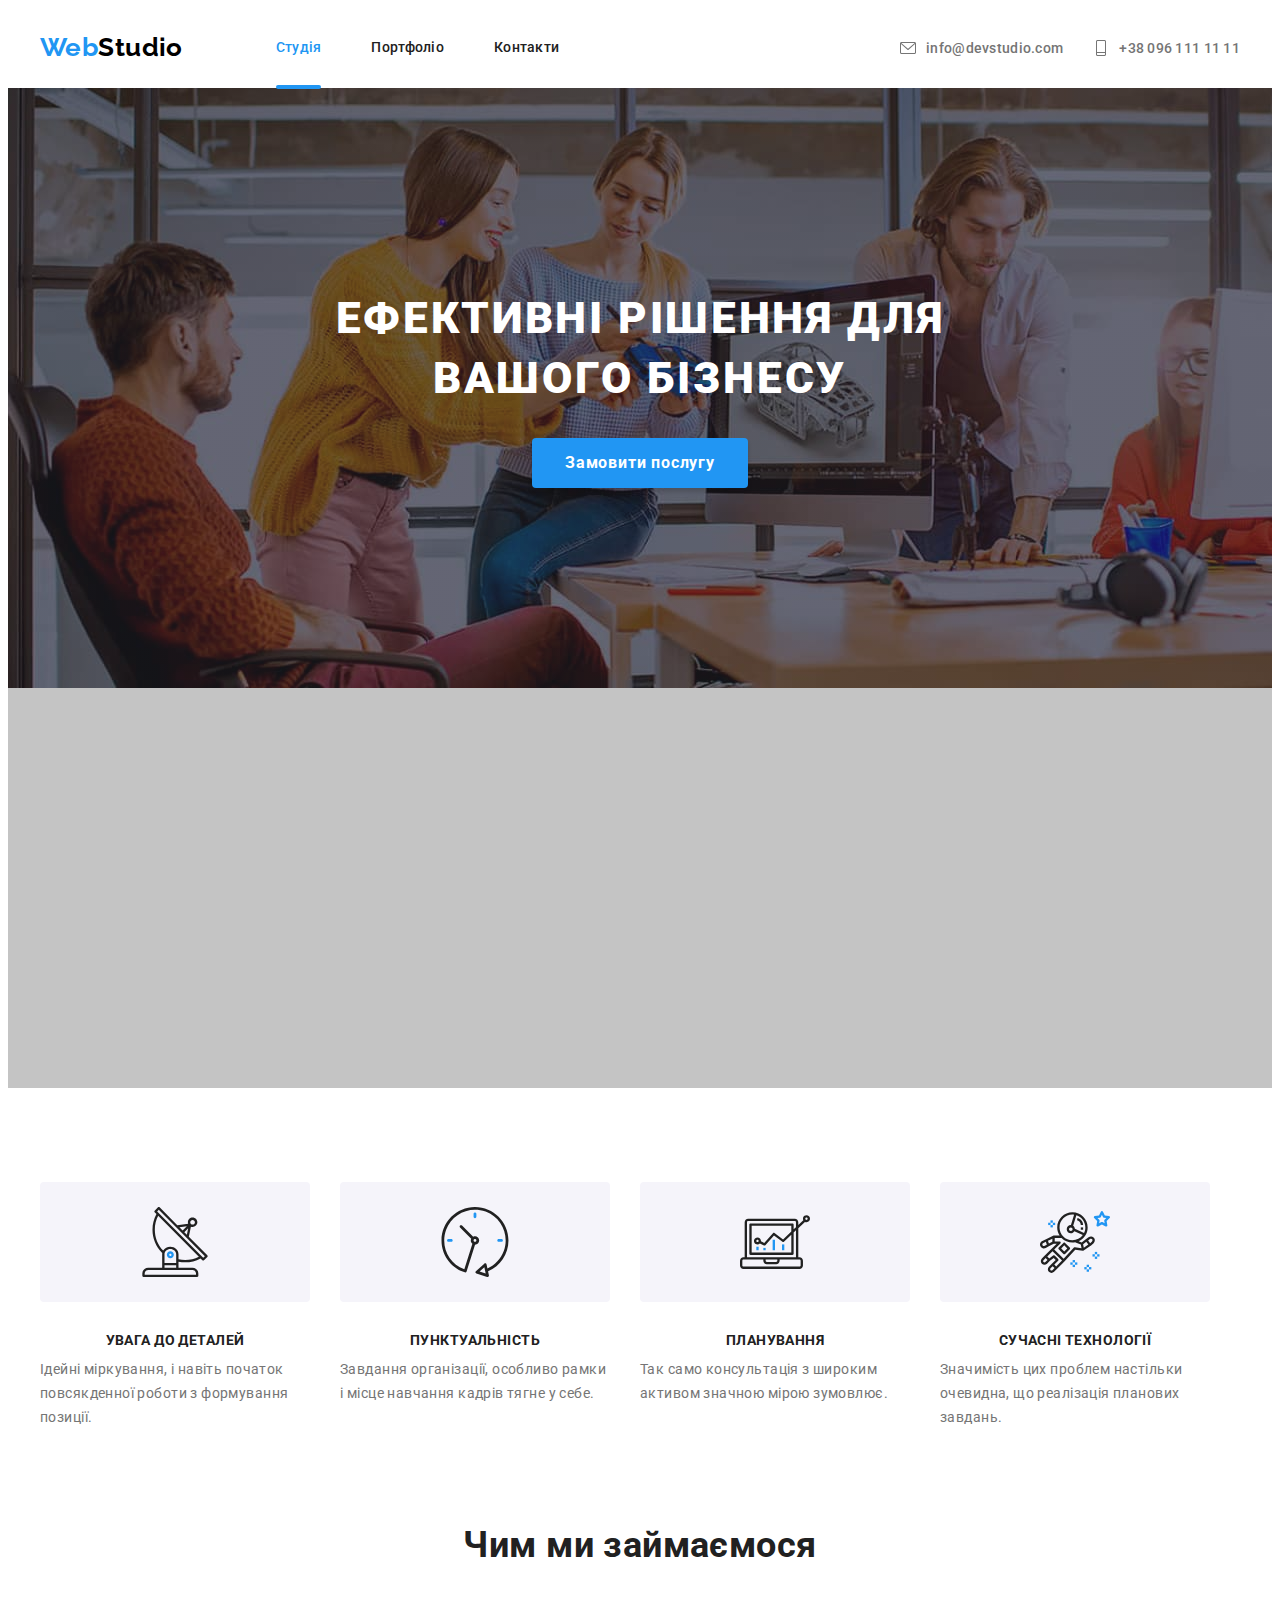
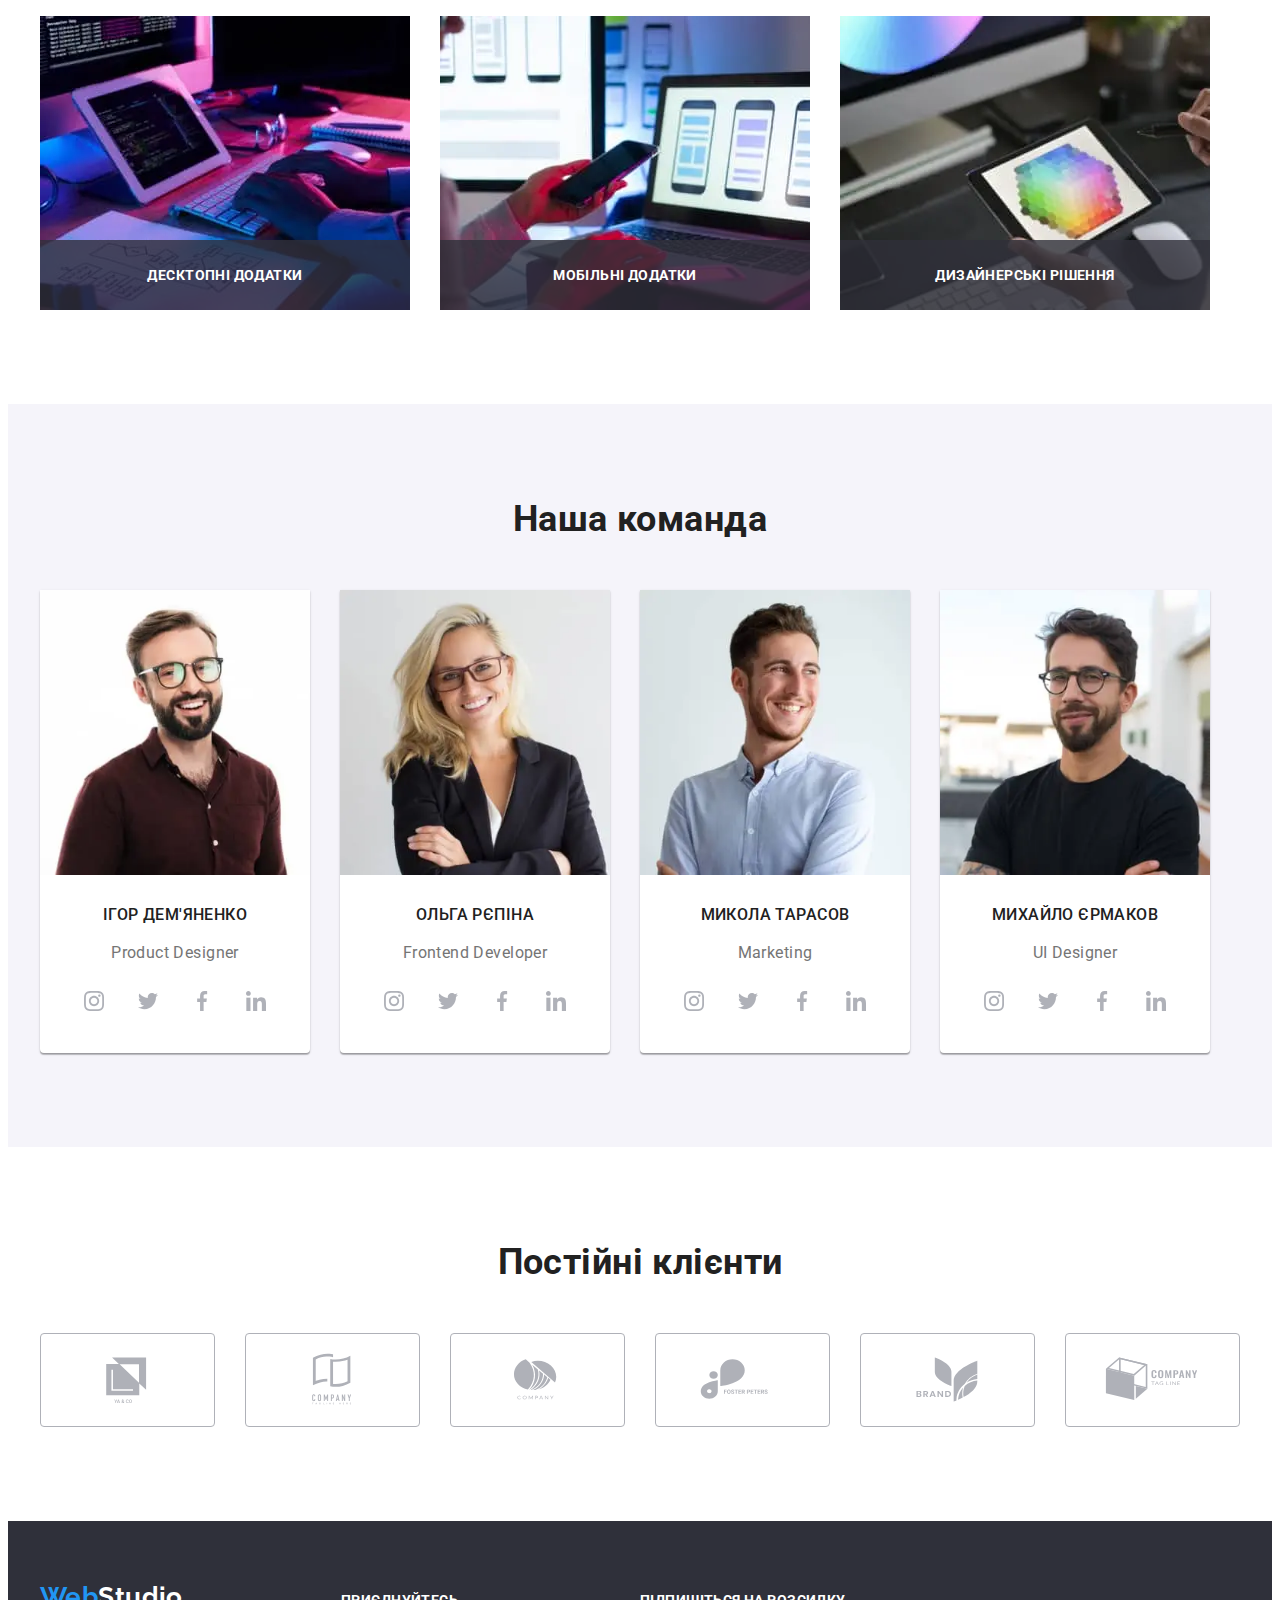
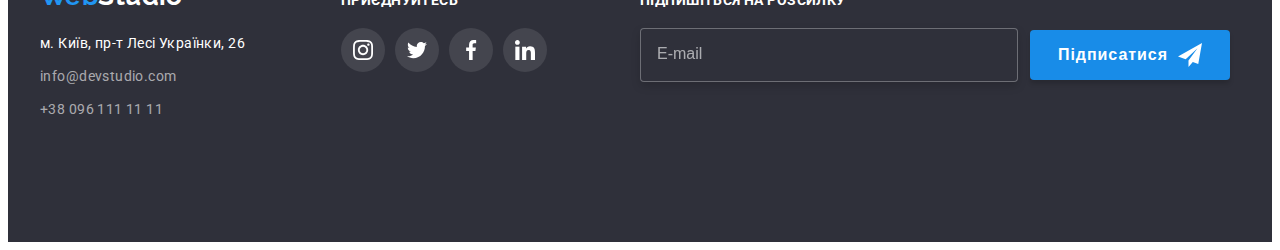
==== commit 9e33bbb0: "index" ====
--- a/index.html
+++ b/index.html
@@ -123,13 +123,25 @@
             </ul>
             <ul class="mobile-menu__social-list">
               <li>
-                <a href="" class="mobile-menu__social-item link">Instagram</a>
+                <a
+                  href=""
+                  class="mobile-menu__social-item mobile-menu__item link"
+                  >Instagram</a
+                >
               </li>
               <li>
-                <a href="" class="mobile-menu__social-item link">Twitter</a>
+                <a
+                  href=""
+                  class="mobile-menu__social-item mobile-menu__item link"
+                  >Twitter</a
+                >
               </li>
               <li>
-                <a href="" class="mobile-menu__social-item link">Facebook</a>
+                <a
+                  href=""
+                  class="mobile-menu__social-item mobile-menu__item link"
+                  >Facebook</a
+                >
               </li>
               <li>
                 <a href="" class="mobile-menu__social-item link">LinkedIn</a>
--- a/css/main.min.css
+++ b/css/main.min.css
@@ -1 +1 @@
-:root{--background-color-fond-hero: #C4C4C4;--background-color-white: #ffffff;--background-color-fond: #2F303A;--text-color-white: #ffffff;--text-color-silver: #757575;--text-color-black: #212121;--button-color: #2196f3;--accent-color: #000000;--subject-background-color: #f5f5f5;--heading-background-color: #F5F4FA;--border-items-color: #eeeeee;--border-header-color: #ECECEC;--border-coption-color: #AFB1B8;--color-icon: #AFB1B8;--transition-animacion: 250ms cubic-bezier(0.4, 0, 0.2, 1);--modal-butoon: #188CE8}.overlay,.slogan-list-item,.social-list-user-link,.button__text,.modal-form__check-field,.modal__close-btn{display:flex;align-items:center;justify-content:center}.visually-hidden{position:absolute;width:1px;height:1px;margin:-1px;padding:0;overflow:hidden;border:0;clip:rect(0 0 0 0)}h1,h2,h3,p{margin-top:0px;margin-bottom:0px}ul,ol{margin-top:0px;margin-bottom:0px;padding-left:0px;list-style:none}button{cursor:pointer}img{display:block;max-width:100%;height:auto}body{background-color:var(--background-color-white);color:var(--text-color-black);font-family:Roboto,sans-serif;font-size:14px;letter-spacing:.03em}.link{text-decoration:none}@media screen and (max-width: 767px){.section{padding-top:60px;padding-bottom:60px}}@media screen and (max-width: 1199px){.section{padding-top:60px;padding-bottom:60px}}@media screen and (min-width: 1200px){.section{padding-top:94px;padding-bottom:94px}}.slogan{text-align:center;margin-bottom:30px;font-size:28px;font-weight:700;line-height:1.1428571429}.container{padding-left:15px;padding-right:15px;margin-left:auto;margin-right:auto}@media screen and (min-width: 480px){.container{width:480px}}@media screen and (min-width: 768px){.container{width:768px}}@media screen and (min-width: 1200px){.container{width:1200px}}.btn{justify-content:center;align-items:center;text-align:center;height:50px;background-color:var(--button-color);letter-spacing:.06em;box-shadow:0px 4px 4px rgba(0,0,0,.15);border-radius:4px;border:none}.logo{font-family:"Raleway";font-size:24px;font-weight:700;line-height:1.1666666667;color:var(--button-color)}@media screen and (min-width: 768px){.logo{margin-right:87px}}@media screen and (min-width: 1200px){.logo{margin-right:93px;font-size:26px;font-weight:700;line-height:1.1923076923}}.logo__black{font-family:"Raleway";font-size:24px;font-weight:700;line-height:1.1666666667;color:var(--accent-color)}@media screen and (min-width: 1200px){.logo__black{font-size:26px;font-weight:700;line-height:1.1923076923}}.logo__white{font-family:"Raleway";font-size:24px;font-weight:700;line-height:1.1666666667;color:var(--text-color-white)}@media screen and (min-width: 1200px){.logo__white{font-size:26px;font-weight:700;line-height:1.1923076923}}.mobile-menu{position:fixed;top:0;left:0;z-index:100;width:100%;height:100%;opacity:0;visibility:hidden;pointer-events:none;transform:translateY(0%);transition:var(--transition-animacion)}.mobile-menu.is-open{opacity:1;visibility:visible;pointer-events:auto}@media screen and (min-width: 768px){.mobile-menu{display:none}}.mobile-menu__container{position:relative;display:flex;flex-direction:column;justify-content:space-between;padding-left:40px;height:100%;background-color:var(--background-color-white)}.mobile-menu__close{position:absolute;top:16px;right:15px;background-color:rgba(0,0,0,0);border:0;padding:0;line-height:0}.mobile-menu__close-icon{width:40px;height:40px}.mobile-menu__nav-list{display:flex;flex-direction:column;gap:33px;padding-top:48px}.mobile-menu__nav-item{color:var(--accent-color);font-size:40px;font-weight:500;line-height:1.175;letter-spacing:.02em}.mobile-menu__nav-item:hover{color:var(--button-color)}.mobile-menu__contact{padding-bottom:48px}.mobile-menu__contact-list{display:flex;flex-direction:column;gap:32px}.mobile-menu__contact-item-tel{color:var(--button-color);font-size:34px;font-weight:500;line-height:1.1764705882;letter-spacing:.02em}.mobile-menu__contact-item-email{color:var(--text-color-silver);font-size:24px;font-weight:500;line-height:1.1666666667;letter-spacing:.02em}.mobile-menu__social-list{display:flex;margin-top:64px}.mobile-menu__social-item{color:var(--button-color);font-size:18px;font-weight:500;line-height:1.2222222222;letter-spacing:.02em;margin-right:10px}.mobile-menu__social-item:last-child{margin-right:0}.mobile-menu__social-item:not(:last-child)::after{content:"";margin-left:10px;border:1px solid rgba(33,33,33,.2);transform:rotate(90deg)}.backdrop{position:fixed;top:0;left:0;z-index:100;width:100%;height:100%;background-color:rgba(0,0,0,.2);transition:opacity 250ms cubic-bezier(0.4, 0, 0.2, 1),visibility 250ms cubic-bezier(0.4, 0, 0.2, 1)}.backdrop.is-hidden{visibility:hidden;opacity:0;pointer-events:none}.modal{position:absolute;top:50%;left:50%;transform:translate(-50%, -50%);width:95%;background-color:var(--background-color-white);box-shadow:0px 1px 3px rgba(0,0,0,.12),0px 1px 1px rgba(0,0,0,.14),0px 2px 1px rgba(0,0,0,.2);border-radius:4px;padding:40px}@media screen and (max-width: 1199px){.modal{max-width:450px}}@media screen and (min-width: 1200px){.modal{width:528px}}.modal__close-btn{position:absolute;top:8px;right:8px;width:30px;height:30px;border-radius:50%;padding:0;background-color:rgba(0,0,0,0);border:1px solid rgba(0,0,0,.1)}.modal__close-btn:focus,.modal__close-btn:hover{fill:var(--button-color);transition:opacity var(--transition-animacion)}.modal__form-title{font-size:20px;font-weight:700;line-height:1.15;text-align:center;margin-bottom:12px}.modal-form{display:flex;flex-direction:column}.modal-form__field{margin-bottom:10px}.modal-form__fiald-desc{display:block;font-size:12px;line-height:1.17;letter-spacing:.01em;color:var(--text-color-silver);margin-bottom:4px}.modal-form__input{width:100%;height:40px;border:1px solid rgba(33,33,33,.2);border-radius:4px;padding-left:42px;transition:border-color var(--transition-animacion)}.modal-form__input:focus{border:1px solid var(--button-color);outline:none}.modal-form__input-wrapper{position:relative;display:block}.modal-form__input-icon{display:block;position:absolute;top:50%;left:12px;transform:translateY(-50%);transition:background-color var(--transition-animacion)}.modal-form__input:focus+.modal-form__input-icon{fill:var(--button-color)}.modal-form__message{width:100%;height:120px;border:1px solid rgba(33,33,33,.2);border-radius:4px;margin-bottom:20px;padding:12px 16px;resize:none;transition:border-color var()}.modal-form__message::placeholder{font-size:12px;line-height:1.17;letter-spacing:.01em;color:rgba(117,117,117,.5)}.modal-form__message:focus{outline:none;border-color:var(--button-color)}.modal-form__checkbox-icon{width:16px;height:15px;background-color:var(--background-color-white);border:solid 2px var(--accent-color);border-radius:4px;cursor:pointer;margin-right:7px}.modal-form__check:checked+.modal-form__checkbox-icon{background-color:var(--button-color);border-radius:4px;border:solid 2px var(--button-color)}.modal-form__check:focus+.modal-form__checkbox-icon{border:solid 2px var(--button-color);border-radius:4px}.modal-form__checkbox-icon-on{display:none;width:11px;height:8px;margin-right:7px}.modal-form__check:checked+.modal-form__checkbox-icon .modal-form__checkbox-icon-on{display:block;transition:var(--transition-animacion)}.modal-form__check-field{display:flex;align-items:center;font-size:12px;line-height:1.16;color:var(--text-color-silver);margin-bottom:30px}@media screen and (min-width: 1200px){.modal-form__check-field{font-size:14px;line-height:1.71}}.modal-form-check-field-link{font-size:12px;line-height:1.16;text-decoration-line:underline;color:var(--button-color)}.modal-form-submit,.footer-form-submit{width:200px;background-color:var(--modal-butoon);font-size:16px;font-weight:700;line-height:1.875;color:var(--text-color-white);margin:0px auto}.page-header{border-bottom:1px solid var(--border-header-color);border:none}@media screen and (max-width: 767px){.page-header{padding-top:10px;padding-bottom:10px}}@media screen and (min-width: 768px){.page-header{max-width:768}}@media screen and (min-width: 1200px){.page-header{padding-top:0;padding-bottom:0}}.nav{display:flex;justify-content:space-between;align-items:center}.mobile-menu-btn{line-height:0;margin:0;padding:0;border:none;background-color:rgba(0,0,0,0)}@media screen and (min-width: 768px){.mobile-menu-btn{display:none}}.mobile-menu-btn__opens{width:40px;height:40px}.contact{display:none;margin-left:auto}@media screen and (min-width: 768px){.contact{display:flex;flex-direction:column;height:37px;gap:10px}}@media screen and (min-width: 1200px){.contact{display:flex;flex-direction:row;align-items:center;gap:30px}}.contact__list_link{display:flex;font-weight:500;line-height:1.14;letter-spacing:.02em;color:var(--text-color-silver)}@media screen and (min-width: 768px){.contact__list_link{font-size:12px;font-weight:500;line-height:1.1666666667}}@media screen and (min-width: 1200px){.contact__list_link{font-size:14px;font-weight:500;line-height:1.1428571429}}.contact__list_link:hover,.contact__list_link:focus{color:var(--button-color);transition:var(--transition-animacion)}.contact__list_icon{width:16px;height:16px;margin-right:10px;fill:var(--text-color-silver)}.contact__list_link:hover .contact__list_icon,.contact__list_link:focus .contact__list_icon{fill:var(--button-color);transition:var(--transition-animacion)}@media screen and (max-width: 1199px){.contact__list_icon{width:14px;height:14px}}@media screen and (min-width: 1200px){.contact__list_icon{width:16px;height:16px}}.main-nav{display:none}.open-mobile-menu-btn{line-height:0;border:none;background-color:rgba(0,0,0,0);padding:0}.open-mobile-menu-btn__icon{width:40px;height:40px}@media screen and (min-width: 768px){.main-nav__link.current{color:var(--button-color)}.main-nav__link:hover,.main-nav__link:focus{color:var(--button-color);transition:var(--transition-animacion)}.main-nav__link.current::after{position:absolute;content:"";display:block;width:100%;height:4px;left:0;bottom:0;margin-bottom:-1px;background-color:var(--button-color);border-radius:2px}}@media screen and (min-width: 768px){.main{display:block}.main-nav{display:flex;line-height:1.14}.main-nav__list{display:flex}.main-nav__list:not(:last-child){margin-right:50px}.main-nav__link{font-weight:500;line-height:1.14;letter-spacing:.02em;color:var(--text-color-black);position:relative;padding-top:32px;padding-bottom:32px}.main-nav__link:hover,.main-nav__link:focus{color:var(--button-color);transition:var(--transition-animacion)}}.hero{padding:118px 0px;align-items:center;text-align:center;background-color:var(--background-color-fond-hero);background-image:linear-gradient(to right, rgba(47, 48, 58, 0.4), rgba(47, 48, 58, 0.4)),url("/images/fon/hero-480.jpg");background-repeat:no-repeat;max-width:480px;height:400px;margin-left:auto;margin-right:auto}@media screen and (min-width: 768px){.hero{max-width:768px;background-image:linear-gradient(to right, rgba(47, 48, 58, 0.4), rgba(47, 48, 58, 0.4)),url("/images/fon/hero-768.jpg")}}@media screen and (min-width: 1200px){.hero{padding:200px 0px;max-width:1600px;background-image:linear-gradient(to right, rgba(47, 48, 58, 0.4), rgba(47, 48, 58, 0.4)),url("/images/fon/hero-1200.jpg");height:600px;margin-left:auto;margin-right:auto}}.hero .hero__subtitle{margin-left:auto;margin-right:auto;margin-bottom:30px;width:360px;color:var(--text-color-white);font-size:26px;font-weight:900;line-height:1.6153846154;letter-spacing:.06em;text-transform:uppercase;text-align:center}@media screen and (min-width: 1200px){.hero .hero__subtitle{width:696px;font-size:44px;font-weight:900;line-height:1.3636363636}}.hero__fons .button_hero{font-family:Roboto;width:200px}@media screen and (min-width: 1200px){.hero__fons .button_hero{width:216px}}.button__text{font-size:16px;font-weight:700;line-height:1.875;text-align:center;color:var(--text-color-white)}.flex-block{display:flex;gap:30px;flex-wrap:wrap}.flex-block-svg{display:flex;width:100%;height:120px;align-items:center;justify-content:center;background-color:var(--heading-background-color);border-radius:4px}@media screen and (min-width: 768px){.flex-block-svg{width:354px}}@media screen and (min-width: 1200px){.flex-block-svg{width:270px}}.flex-block-icon{width:70px;height:70px}.subtitle{margin-top:30px;margin-bottom:10px;font-size:14px;font-weight:700;line-height:1.1428571429;background-color:var(--background-color-white);text-transform:uppercase}.desc{line-height:1.71;color:var(--text-color-silver);text-align:start}@media screen and (min-width: 768px){.desc{max-width:354px}}@media screen and (min-width: 1200px){.desc{width:270px}}.svg{text-align:center}@media screen and (max-width: 1199px){.headline{display:none}}.headline.section{padding-top:0}.slogan{text-align:center;margin-bottom:50px;font-size:36px;font-weight:700;line-height:1.1666666667}.gallery{display:flex}.imeg{position:relative}.imeg:last-child{margin-right:0}.box{position:absolute;display:flex;width:100%;height:70px;justify-content:center;align-items:center;left:0;bottom:0;background-color:rgba(47,48,58,.8);font-size:14px;font-weight:700;line-height:1.1428571429;color:var(--text-color-white);text-transform:uppercase}.heading{background-color:var(--heading-background-color)}.heading .user:last-child{margin-right:0px}.heading .subtitle{text-align:center;font-size:16px;font-weight:500;line-height:1.1875}.heading .desc{text-align:center;margin-top:10px;margin-bottom:16px;font-size:16px;line-height:1.18;color:var(--text-color-silver)}.gallery{display:flex;gap:30px;flex-direction:row;flex-wrap:wrap}.user{width:100%;background:var(--background-color-white);box-shadow:0px 1px 3px rgba(0,0,0,.12),0px 1px 1px rgba(0,0,0,.14),0px 2px 1px rgba(0,0,0,.2);border-radius:0px 0px 4px 4px}@media screen and (min-width: 768px){.user{width:354px}}@media screen and (min-width: 1200px){.user{width:270px}}.user-contact{display:flex;flex-direction:column;align-items:center}.social-list-user{margin-bottom:30px;gap:10px}.social-list{display:flex;justify-content:center;column-gap:10px;margin-bottom:24px}.social-list-user-link{width:44px;height:44px;border-radius:50%;background-color:var(--background-color-white)}.social-list-user-link:hover,.social-list-user-link:focus{background-color:var(--button-color);transition:var(--transition-animacion)}.social-list-icon{width:20px;height:20px;fill:var(--color-icon)}.social-list-user-link:hover .social-list-icon,.social-list-user-link:focus .social-list-icon{fill:var(--text-color-white);transition:var(--transition-animacion)}.slogan-list{display:flex;column-gap:30px;gap:30px;flex-wrap:wrap}.slogan-item{flex-basis:calc((100% - 30px)/2)}@media screen and (min-width: 768px){.slogan-item{flex-basis:calc((100% - 60px)/3)}}@media screen and (min-width: 1200px){.slogan-item{flex-basis:calc((100% - 150px)/6)}}.slogan-list-item{height:92px;background-color:var(--background-color-white);border:1px solid var(--border-coption-color);border-radius:4px}.slogan-list-item:hover,.slogan-list-item:focus{border:1px solid var(--button-color);transition:var(--transition-animacion)}.slogan-list-icon{width:106px;height:59.35px;fill:var(--color-icon)}.slogan-list-item:hover .slogan-list-icon,.slogan-list-item:focus .slogan-list-icon{fill:var(--button-color);transition:var(--transition-animacion)}.footer{background-color:var(--background-color-fond);padding-top:60px;padding-bottom:60px}.logo-footer{margin-right:0}.footer-list{align-items:center;flex-direction:column;margin-left:auto;margin-right:auto}@media screen and (min-width: 1200px){.footer-list{display:flex;align-items:baseline}}@media screen and (min-width: 768px)and (max-width: 1199px){.footer-box{display:flex;align-items:baseline;justify-content:space-between}}@media screen and (min-width: 1200px){.footer-box{display:flex;align-items:baseline}}.logo-address,.footer-web-contact,.sign-up{text-align:center;width:auto}@media screen and (min-width: 1200px){.logo-address,.footer-web-contact,.sign-up{text-align:start}}@media screen and (max-width: 767px){.logo-address{display:flex;flex-direction:column;align-items:center}}@media screen and (min-width: 1200px){.logo-address{margin-right:70px}}@media screen and (min-width: 1200px){.sign-up{margin-left:93px}}.block-address{width:231px;margin-top:20px;margin-bottom:60px}.contact-footer{margin-bottom:9px;display:flex;flex-direction:column}.contact-footer:last-child{margin-bottom:0}.link-maps{font-style:normal;line-height:1.71;color:var(--text-color-white)}.list .contact-link{font-weight:400;line-height:1.71;letter-spacing:.03em;color:rgba(255,255,255,.6)}.footer-web-contact{margin-bottom:60px;justify-content:center}.footer-web-contact-sign-up{display:flex}.web-contact-list,.sign-up-text{font-size:14px;font-weight:700;line-height:1.1428571429;text-transform:uppercase;color:var(--text-color-white);margin-bottom:20px}.social-list{margin-top:20px}.social-list-link{display:flex;align-items:center;justify-content:center;width:44px;height:44px;border-radius:50%;background-color:rgba(255,255,255,.1)}.social-list-link:hover,.social-list-link:focus{background-color:var(--button-color);transition:var(--transition-animacion)}.footer-form{display:flex;flex-direction:column;gap:20px}@media screen and (min-width: 1200px){.footer-form{column-gap:12px;align-items:center;flex-direction:row}}.sign-up-form{display:flex}.footer-form-input{display:inline-block;width:100%;height:50px;padding-left:16px;background-color:var(--background-color-fond);border:1px solid rgba(255,255,255,.3);filter:drop-shadow(0px 4px 4px rgba(0, 0, 0, 0.15));border-radius:4px;color:rgba(255,255,255,.6)}.footer-form-input::placeholder{font-size:16px;line-height:1.25;display:flex;align-items:center;color:rgba(255,255,255,.6)}.footer-form-input:focus{outline:none}@media screen and (min-width: 1200px){.footer-form-input{width:358px}}.footer-form-submit{display:flex;column-gap:10px;justify-content:center}.footer-form-submit-icon{width:24px;height:24px}@media screen and (min-width: 768px){.footer-web-contact{margin:0}.footer-list{align-items:baseline;flex-direction:row;flex-wrap:wrap}.footer-form-input{max-width:450px}}.gallery-items{display:flex;flex-wrap:wrap}.list{display:flex;font-style:normal}.portfolio .list{justify-content:center}.list .button{font-family:Roboto;margin-right:8px;margin-bottom:50px;padding:6px 22px;background-color:var(--heading-background-color);width:auto;height:38px;font-size:16px;font-weight:500;line-height:1.625}.list .button:hover,.list .button:focus{background-color:var(--button-color);transition:var(--transition-animacion);color:var(--text-color-white);box-shadow:0px 3px 1px rgba(0,0,0,.1),0px 1px 2px rgba(0,0,0,.08),0px 2px 2px rgba(0,0,0,.12)}.items{margin-right:30px;margin-bottom:30px}@media screen and (max-width: 767px){.items+.items{margin-top:30px}}@media screen and (min-width: 768px){.items{flex-basis:calc((100% - 30px)/2)}}@media screen and (min-width: 1200px){.items{flex-basis:calc((100% - 60px)/3)}}.items:nth-child(3n){margin-right:0px}.items:nth-last-child(-n+3){margin-bottom:0px}.items .text{padding-top:20px;padding-left:24px;padding-right:24px;padding-bottom:20px;border-bottom:1px solid var(--border-items-color);border-left:1px solid var(--border-items-color);border-right:1px solid var(--border-items-color)}.items .slogan{font-size:18px;font-weight:700;line-height:2;letter-spacing:.06em;margin-bottom:4px;text-align:left}.items .desc{font-size:16px;line-height:1.88;color:var(--text-color-silver)}.items-shadow{display:block;text-decoration:none;color:var(--text-color-black)}.items-shadow:hover{box-shadow:0px 1px 1px rgba(0,0,0,.12),0px 4px 4px rgba(0,0,0,.06),1px 4px 6px rgba(0,0,0,.16);transition:var(--transition-animacion)}.gallery-items-overlay{position:relative;overflow:hidden}.overlay{position:absolute;top:0;left:0;background-color:rgba(33,150,243,.9);height:101%;width:100%;overflow:auto;padding:24px;transform:translateY(100%);transition:transform 250ms linear;color:var(--text-color-white);font-size:18px;line-height:1.56;padding-left:24px}.items-shadow:hover .overlay,.items-shadow:focus .overlay{transform:translateY(0%);transition:var(--transition-animacion)}/*# sourceMappingURL=main.min.css.map */+:root{--background-color-fond-hero: #C4C4C4;--background-color-white: #ffffff;--background-color-fond: #2F303A;--text-color-white: #ffffff;--text-color-silver: #757575;--text-color-black: #212121;--button-color: #2196f3;--accent-color: #000000;--subject-background-color: #f5f5f5;--heading-background-color: #F5F4FA;--border-items-color: #eeeeee;--border-header-color: #ECECEC;--border-coption-color: #AFB1B8;--color-icon: #AFB1B8;--transition-animacion: 250ms cubic-bezier(0.4, 0, 0.2, 1);--modal-butoon: #188CE8}.overlay,.slogan-list-item,.social-list-user-link,.button__text,.modal-form__check-field,.modal__close-btn{display:flex;align-items:center;justify-content:center}.visually-hidden{position:absolute;width:1px;height:1px;margin:-1px;padding:0;overflow:hidden;border:0;clip:rect(0 0 0 0)}h1,h2,h3,p{margin-top:0px;margin-bottom:0px}ul,ol{margin-top:0px;margin-bottom:0px;padding-left:0px;list-style:none}button{cursor:pointer}img{display:block;max-width:100%;height:auto}body{background-color:var(--background-color-white);color:var(--text-color-black);font-family:Roboto,sans-serif;font-size:14px;letter-spacing:.03em}.link{text-decoration:none}@media screen and (max-width: 767px){.section{padding-top:60px;padding-bottom:60px}}@media screen and (max-width: 1199px){.section{padding-top:60px;padding-bottom:60px}}@media screen and (min-width: 1200px){.section{padding-top:94px;padding-bottom:94px}}.slogan{text-align:center;margin-bottom:30px;font-size:28px;font-weight:700;line-height:1.1428571429}.container{padding-left:15px;padding-right:15px;margin-left:auto;margin-right:auto}@media screen and (min-width: 480px){.container{width:480px}}@media screen and (min-width: 768px){.container{width:768px}}@media screen and (min-width: 1200px){.container{width:1200px}}.btn{justify-content:center;align-items:center;text-align:center;height:50px;background-color:var(--button-color);letter-spacing:.06em;box-shadow:0px 4px 4px rgba(0,0,0,.15);border-radius:4px;border:none}@media screen and (max-width: 767px){.hero{background-size:480px 400px;background-image:linear-gradient(to left, rgba(47, 48, 58, 0.4), rgba(47, 48, 58, 0.4)),url(/images/fon/hero-480.jpg);background-color:var(--background-color-fond-hero)}}@media screen and (max-width: 767px)and (min-device-pixel-ratio: 2),screen and (max-width: 767px)and (min-resolution: 192dpi),screen and (max-width: 767px)and (min-resolution: 2dppx){.hero{background-image:linear-gradient(to left, rgba(47, 48, 58, 0.4), rgba(47, 48, 58, 0.4)),url(/images/fon/hero-480@2x.jpg)}}@media screen and (min-width: 768px)and (max-width: 1199px){.hero{background-size:768px 400px;background-image:linear-gradient(to left, rgba(47, 48, 58, 0.4), rgba(47, 48, 58, 0.4)),url(/images/fon/hero-768.jpg);background-color:var(--background-color-fond-hero)}}@media screen and (min-width: 768px)and (max-width: 1199px)and (min-device-pixel-ratio: 2),screen and (min-width: 768px)and (max-width: 1199px)and (min-resolution: 192dpi),screen and (min-width: 768px)and (max-width: 1199px)and (min-resolution: 2dppx){.hero{background-image:linear-gradient(to left, rgba(47, 48, 58, 0.4), rgba(47, 48, 58, 0.4)),url(/images/fon/hero-768@2x.jpg)}}@media screen and (min-width: 1199px){.hero{background-size:1600px 600px;background-image:linear-gradient(to left, rgba(47, 48, 58, 0.4), rgba(47, 48, 58, 0.4)),url(/images/fon/hero-1200.jpg);background-color:var(--background-color-fond-hero)}}@media screen and (min-width: 1199px)and (min-device-pixel-ratio: 2),screen and (min-width: 1199px)and (min-resolution: 192dpi),screen and (min-width: 1199px)and (min-resolution: 2dppx){.hero{background-image:linear-gradient(to left, rgba(47, 48, 58, 0.4), rgba(47, 48, 58, 0.4)),url(/images/fon/hero-1200@2x.jpg)}}.logo{font-family:"Raleway";font-size:24px;font-weight:700;line-height:1.1666666667;color:var(--button-color)}@media screen and (min-width: 768px){.logo{margin-right:87px}}@media screen and (min-width: 1200px){.logo{margin-right:93px;font-size:26px;font-weight:700;line-height:1.1923076923}}.logo__black{font-family:"Raleway";font-size:24px;font-weight:700;line-height:1.1666666667;color:var(--accent-color)}@media screen and (min-width: 1200px){.logo__black{font-size:26px;font-weight:700;line-height:1.1923076923}}.logo__white{font-family:"Raleway";font-size:24px;font-weight:700;line-height:1.1666666667;color:var(--text-color-white)}@media screen and (min-width: 1200px){.logo__white{font-size:26px;font-weight:700;line-height:1.1923076923}}.mobile-menu{position:fixed;top:0;left:0;z-index:100;width:100%;height:100%;opacity:0;visibility:hidden;pointer-events:none;transform:translateY(0%);transition:var(--transition-animacion)}.mobile-menu.is-open{opacity:1;visibility:visible;pointer-events:auto}@media screen and (min-width: 768px){.mobile-menu{display:none}}.mobile-menu__container{position:relative;display:flex;flex-direction:column;justify-content:space-between;padding-left:40px;height:100%;background-color:var(--background-color-white)}.mobile-menu__close{position:absolute;top:16px;right:15px;background-color:rgba(0,0,0,0);border:0;padding:0;line-height:0}.mobile-menu__close-icon{width:40px;height:40px}.mobile-menu__nav-list{display:flex;flex-direction:column;gap:33px;padding-top:48px}.mobile-menu__nav-item{color:var(--accent-color);font-size:40px;font-weight:500;line-height:1.175;letter-spacing:.02em}.mobile-menu__nav-item:hover{color:var(--button-color)}.mobile-menu__contact{padding-bottom:48px}.mobile-menu__contact-list{display:flex;flex-direction:column;gap:32px}.mobile-menu__contact-item-tel{color:var(--button-color);font-size:34px;font-weight:500;line-height:1.1764705882;letter-spacing:.02em}.mobile-menu__contact-item-email{color:var(--text-color-silver);font-size:24px;font-weight:500;line-height:1.1666666667;letter-spacing:.02em}.mobile-menu__social-list{display:flex;margin-top:64px}.mobile-menu__social-item{color:var(--button-color);font-size:18px;font-weight:500;line-height:1.2222222222;letter-spacing:.02em}.mobile-menu__item{margin-right:10px;padding-right:10px;border-right:1px solid rgba(33,33,33,.2)}.backdrop{position:fixed;top:0;left:0;z-index:100;width:100%;height:100%;background-color:rgba(0,0,0,.2);transition:opacity 250ms cubic-bezier(0.4, 0, 0.2, 1),visibility 250ms cubic-bezier(0.4, 0, 0.2, 1)}.backdrop.is-hidden{visibility:hidden;opacity:0;pointer-events:none}.modal{position:absolute;top:50%;left:50%;transform:translate(-50%, -50%);width:95%;background-color:var(--background-color-white);box-shadow:0px 1px 3px rgba(0,0,0,.12),0px 1px 1px rgba(0,0,0,.14),0px 2px 1px rgba(0,0,0,.2);border-radius:4px;padding:40px}@media screen and (max-width: 1199px){.modal{max-width:450px}}@media screen and (min-width: 1200px){.modal{width:528px}}.modal__close-btn{position:absolute;top:8px;right:8px;width:30px;height:30px;border-radius:50%;padding:0;background-color:rgba(0,0,0,0);border:1px solid rgba(0,0,0,.1)}.modal__close-btn:focus,.modal__close-btn:hover{fill:var(--button-color);transition:opacity var(--transition-animacion)}.modal__form-title{font-size:20px;font-weight:700;line-height:1.15;text-align:center;margin-bottom:12px}.modal-form{display:flex;flex-direction:column}.modal-form__field{margin-bottom:10px}.modal-form__fiald-desc{display:block;font-size:12px;line-height:1.17;letter-spacing:.01em;color:var(--text-color-silver);margin-bottom:4px}.modal-form__input{width:100%;height:40px;border:1px solid rgba(33,33,33,.2);border-radius:4px;padding-left:42px;transition:border-color var(--transition-animacion)}.modal-form__input:focus{border:1px solid var(--button-color);outline:none}.modal-form__input-wrapper{position:relative;display:block}.modal-form__input-icon{display:block;position:absolute;top:50%;left:12px;transform:translateY(-50%);transition:background-color var(--transition-animacion)}.modal-form__input:focus+.modal-form__input-icon{fill:var(--button-color)}.modal-form__message{width:100%;height:120px;border:1px solid rgba(33,33,33,.2);border-radius:4px;margin-bottom:20px;padding:12px 16px;resize:none;transition:border-color var()}.modal-form__message::placeholder{font-size:12px;line-height:1.17;letter-spacing:.01em;color:rgba(117,117,117,.5)}.modal-form__message:focus{outline:none;border-color:var(--button-color)}.modal-form__checkbox-icon{width:16px;height:15px;background-color:var(--background-color-white);border:solid 2px var(--accent-color);border-radius:4px;cursor:pointer;margin-right:7px}.modal-form__check:checked+.modal-form__checkbox-icon{background-color:var(--button-color);border-radius:4px;border:solid 2px var(--button-color)}.modal-form__check:focus+.modal-form__checkbox-icon{border:solid 2px var(--button-color);border-radius:4px}.modal-form__checkbox-icon-on{display:none;width:11px;height:8px;margin-right:7px}.modal-form__check:checked+.modal-form__checkbox-icon .modal-form__checkbox-icon-on{display:block;transition:var(--transition-animacion)}.modal-form__check-field{display:flex;align-items:center;font-size:12px;line-height:1.16;color:var(--text-color-silver);margin-bottom:30px}@media screen and (min-width: 1200px){.modal-form__check-field{font-size:14px;line-height:1.71}}.modal-form-check-field-link{font-size:12px;line-height:1.16;text-decoration-line:underline;color:var(--button-color)}.modal-form-submit,.footer-form-submit{width:200px;background-color:var(--modal-butoon);font-size:16px;font-weight:700;line-height:1.875;color:var(--text-color-white);margin:0px auto}.page-header{border-bottom:1px solid var(--border-header-color);border:none}@media screen and (max-width: 767px){.page-header{padding-top:10px;padding-bottom:10px}}@media screen and (min-width: 768px){.page-header{max-width:768}}@media screen and (min-width: 1200px){.page-header{padding-top:0;padding-bottom:0}}.nav{display:flex;justify-content:space-between;align-items:center}.mobile-menu-btn{line-height:0;margin:0;padding:0;border:none;background-color:rgba(0,0,0,0)}@media screen and (min-width: 768px){.mobile-menu-btn{display:none}}.mobile-menu-btn__opens{width:40px;height:40px}.contact{display:none;margin-left:auto}@media screen and (min-width: 768px){.contact{display:flex;flex-direction:column;height:37px;gap:10px}}@media screen and (min-width: 1200px){.contact{display:flex;flex-direction:row;align-items:center;gap:30px}}.contact__list_link{display:flex;font-weight:500;line-height:1.14;letter-spacing:.02em;color:var(--text-color-silver)}@media screen and (min-width: 768px){.contact__list_link{font-size:12px;font-weight:500;line-height:1.1666666667}}@media screen and (min-width: 1200px){.contact__list_link{font-size:14px;font-weight:500;line-height:1.1428571429}}.contact__list_link:hover,.contact__list_link:focus{color:var(--button-color);transition:var(--transition-animacion)}.contact__list_icon{width:16px;height:16px;margin-right:10px;fill:var(--text-color-silver)}.contact__list_link:hover .contact__list_icon,.contact__list_link:focus .contact__list_icon{fill:var(--button-color);transition:var(--transition-animacion)}@media screen and (max-width: 1199px){.contact__list_icon{width:14px;height:14px}}@media screen and (min-width: 1200px){.contact__list_icon{width:16px;height:16px}}.main-nav{display:none}.open-mobile-menu-btn{line-height:0;border:none;background-color:rgba(0,0,0,0);padding:0}.open-mobile-menu-btn__icon{width:40px;height:40px}@media screen and (min-width: 768px){.main-nav__link.current{color:var(--button-color)}.main-nav__link:hover,.main-nav__link:focus{color:var(--button-color);transition:var(--transition-animacion)}.main-nav__link.current::after{position:absolute;content:"";display:block;width:100%;height:4px;left:0;bottom:0;margin-bottom:-1px;background-color:var(--button-color);border-radius:2px}}@media screen and (min-width: 768px){.main{display:block}.main-nav{display:flex;line-height:1.14}.main-nav__list{display:flex}.main-nav__list:not(:last-child){margin-right:50px}.main-nav__link{font-weight:500;line-height:1.14;letter-spacing:.02em;color:var(--text-color-black);position:relative;padding-top:32px;padding-bottom:32px}.main-nav__link:hover,.main-nav__link:focus{color:var(--button-color);transition:var(--transition-animacion)}}.hero{padding:118px 0px;align-items:center;text-align:center;background-color:var(--background-color-fond-hero);background-repeat:no-repeat;max-width:480px;height:400px;margin-left:auto;margin-right:auto}@media screen and (min-width: 768px){.hero{max-width:768px}}@media screen and (min-width: 1200px){.hero{padding:200px 0px;max-width:1600px;height:600px;margin-left:auto;margin-right:auto}}.hero .hero__subtitle{margin-left:auto;margin-right:auto;margin-bottom:30px;width:360px;color:var(--text-color-white);font-size:26px;font-weight:900;line-height:1.6153846154;letter-spacing:.06em;text-transform:uppercase;text-align:center}@media screen and (min-width: 1200px){.hero .hero__subtitle{width:696px;font-size:44px;font-weight:900;line-height:1.3636363636}}.hero__fons .button_hero{font-family:Roboto;width:200px}@media screen and (min-width: 1200px){.hero__fons .button_hero{width:216px}}.button__text{font-size:16px;font-weight:700;line-height:1.875;text-align:center;color:var(--text-color-white)}.flex-block{display:flex;gap:30px;flex-wrap:wrap}.flex-block-svg{display:flex;width:100%;height:120px;align-items:center;justify-content:center;background-color:var(--heading-background-color);border-radius:4px}@media screen and (min-width: 768px){.flex-block-svg{width:354px}}@media screen and (min-width: 1200px){.flex-block-svg{width:270px}}.flex-block-icon{width:70px;height:70px}.subtitle{margin-top:30px;margin-bottom:10px;font-size:14px;font-weight:700;line-height:1.1428571429;background-color:var(--background-color-white);text-transform:uppercase}.desc{line-height:1.71;color:var(--text-color-silver);text-align:start}@media screen and (min-width: 768px){.desc{max-width:354px}}@media screen and (min-width: 1200px){.desc{width:270px}}.svg{text-align:center}@media screen and (max-width: 1199px){.headline{display:none}}.headline.section{padding-top:0}.slogan{text-align:center;margin-bottom:50px;font-size:36px;font-weight:700;line-height:1.1666666667}.gallery{display:flex}.imeg{position:relative}.imeg:last-child{margin-right:0}.box{position:absolute;display:flex;width:100%;height:70px;justify-content:center;align-items:center;left:0;bottom:0;background-color:rgba(47,48,58,.8);font-size:14px;font-weight:700;line-height:1.1428571429;color:var(--text-color-white);text-transform:uppercase}.heading{background-color:var(--heading-background-color)}.heading .user:last-child{margin-right:0px}.heading .subtitle{text-align:center;font-size:16px;font-weight:500;line-height:1.1875}.heading .desc{text-align:center;margin-top:10px;margin-bottom:16px;font-size:16px;line-height:1.18;color:var(--text-color-silver)}.gallery{display:flex;gap:30px;flex-direction:row;flex-wrap:wrap}.user{width:100%;background:var(--background-color-white);box-shadow:0px 1px 3px rgba(0,0,0,.12),0px 1px 1px rgba(0,0,0,.14),0px 2px 1px rgba(0,0,0,.2);border-radius:0px 0px 4px 4px}@media screen and (min-width: 768px){.user{width:354px}}@media screen and (min-width: 1200px){.user{width:270px}}.user-contact{display:flex;flex-direction:column;align-items:center}.social-list-user{margin-bottom:30px;gap:10px}.social-list{display:flex;justify-content:center;column-gap:10px;margin-bottom:24px}.social-list-user-link{width:44px;height:44px;border-radius:50%;background-color:var(--background-color-white)}.social-list-user-link:hover,.social-list-user-link:focus{background-color:var(--button-color);transition:var(--transition-animacion)}.social-list-icon{width:20px;height:20px;fill:var(--color-icon)}.social-list-user-link:hover .social-list-icon,.social-list-user-link:focus .social-list-icon{fill:var(--text-color-white);transition:var(--transition-animacion)}.slogan-list{display:flex;column-gap:30px;gap:30px;flex-wrap:wrap}.slogan-item{flex-basis:calc((100% - 30px)/2)}@media screen and (min-width: 768px){.slogan-item{flex-basis:calc((100% - 60px)/3)}}@media screen and (min-width: 1200px){.slogan-item{flex-basis:calc((100% - 150px)/6)}}.slogan-list-item{height:92px;background-color:var(--background-color-white);border:1px solid var(--border-coption-color);border-radius:4px}.slogan-list-item:hover,.slogan-list-item:focus{border:1px solid var(--button-color);transition:var(--transition-animacion)}.slogan-list-icon{width:106px;height:59.35px;fill:var(--color-icon)}.slogan-list-item:hover .slogan-list-icon,.slogan-list-item:focus .slogan-list-icon{fill:var(--button-color);transition:var(--transition-animacion)}.footer{background-color:var(--background-color-fond);padding-top:60px;padding-bottom:60px}.logo-footer{margin-right:0}.footer-list{align-items:center;flex-direction:column;margin-left:auto;margin-right:auto}@media screen and (min-width: 1200px){.footer-list{display:flex;align-items:baseline}}@media screen and (min-width: 768px)and (max-width: 1199px){.footer-box{display:flex;align-items:baseline;justify-content:space-between}}@media screen and (min-width: 1200px){.footer-box{display:flex;align-items:baseline}}.logo-address,.footer-web-contact,.sign-up{text-align:center;width:auto}@media screen and (min-width: 1200px){.logo-address,.footer-web-contact,.sign-up{text-align:start}}@media screen and (max-width: 767px){.logo-address{display:flex;flex-direction:column;align-items:center}}@media screen and (min-width: 1200px){.logo-address{margin-right:70px}}@media screen and (min-width: 1200px){.sign-up{margin-left:93px}}.block-address{width:231px;margin-top:20px;margin-bottom:60px}.contact-footer{margin-bottom:9px;display:flex;flex-direction:column}.contact-footer:last-child{margin-bottom:0}.link-maps{font-style:normal;line-height:1.71;color:var(--text-color-white)}.list .contact-link{font-weight:400;line-height:1.71;letter-spacing:.03em;color:rgba(255,255,255,.6)}.footer-web-contact{margin-bottom:60px;justify-content:center}.footer-web-contact-sign-up{display:flex}.web-contact-list,.sign-up-text{font-size:14px;font-weight:700;line-height:1.1428571429;text-transform:uppercase;color:var(--text-color-white);margin-bottom:20px}.social-list{margin-top:20px}.social-list-link{display:flex;align-items:center;justify-content:center;width:44px;height:44px;border-radius:50%;background-color:rgba(255,255,255,.1)}.social-list-link:hover,.social-list-link:focus{background-color:var(--button-color);transition:var(--transition-animacion)}.footer-form{display:flex;flex-direction:column;gap:20px}@media screen and (min-width: 1200px){.footer-form{column-gap:12px;align-items:center;flex-direction:row}}.sign-up-form{display:flex}.footer-form-input{display:inline-block;width:100%;height:50px;padding-left:16px;background-color:var(--background-color-fond);border:1px solid rgba(255,255,255,.3);filter:drop-shadow(0px 4px 4px rgba(0, 0, 0, 0.15));border-radius:4px;color:rgba(255,255,255,.6)}.footer-form-input::placeholder{font-size:16px;line-height:1.25;display:flex;align-items:center;color:rgba(255,255,255,.6)}.footer-form-input:focus{outline:none}@media screen and (min-width: 1200px){.footer-form-input{width:358px}}.footer-form-submit{display:flex;column-gap:10px;justify-content:center}.footer-form-submit-icon{width:24px;height:24px}@media screen and (min-width: 768px){.footer-web-contact{margin:0}.footer-list{align-items:baseline;flex-direction:row;flex-wrap:wrap}.footer-form-input{max-width:450px}}.gallery-items{display:flex;flex-wrap:wrap}.list{display:flex;font-style:normal}.portfolio .list{justify-content:center}.list .button{font-family:Roboto;margin-right:8px;margin-bottom:50px;padding:6px 22px;background-color:var(--heading-background-color);width:auto;height:38px;font-size:16px;font-weight:500;line-height:1.625}.list .button:hover,.list .button:focus{background-color:var(--button-color);transition:var(--transition-animacion);color:var(--text-color-white);box-shadow:0px 3px 1px rgba(0,0,0,.1),0px 1px 2px rgba(0,0,0,.08),0px 2px 2px rgba(0,0,0,.12)}.items{margin-right:30px;margin-bottom:30px}@media screen and (max-width: 767px){.items+.items{margin-top:30px}}@media screen and (min-width: 768px){.items{flex-basis:calc((100% - 30px)/2)}}@media screen and (min-width: 1200px){.items{flex-basis:calc((100% - 60px)/3)}}.items:nth-child(3n){margin-right:0px}.items:nth-last-child(-n+3){margin-bottom:0px}.items .text{padding-top:20px;padding-left:24px;padding-right:24px;padding-bottom:20px;border-bottom:1px solid var(--border-items-color);border-left:1px solid var(--border-items-color);border-right:1px solid var(--border-items-color)}.items .slogan{font-size:18px;font-weight:700;line-height:2;letter-spacing:.06em;margin-bottom:4px;text-align:left}.items .desc{font-size:16px;line-height:1.88;color:var(--text-color-silver)}.items-shadow{display:block;text-decoration:none;color:var(--text-color-black)}.items-shadow:hover{box-shadow:0px 1px 1px rgba(0,0,0,.12),0px 4px 4px rgba(0,0,0,.06),1px 4px 6px rgba(0,0,0,.16);transition:var(--transition-animacion)}.gallery-items-overlay{position:relative;overflow:hidden}.overlay{position:absolute;top:0;left:0;background-color:rgba(33,150,243,.9);height:101%;width:100%;overflow:auto;padding:24px;transform:translateY(100%);transition:transform 250ms linear;color:var(--text-color-white);font-size:18px;line-height:1.56;padding-left:24px}.items-shadow:hover .overlay,.items-shadow:focus .overlay{transform:translateY(0%);transition:var(--transition-animacion)}/*# sourceMappingURL=main.min.css.map */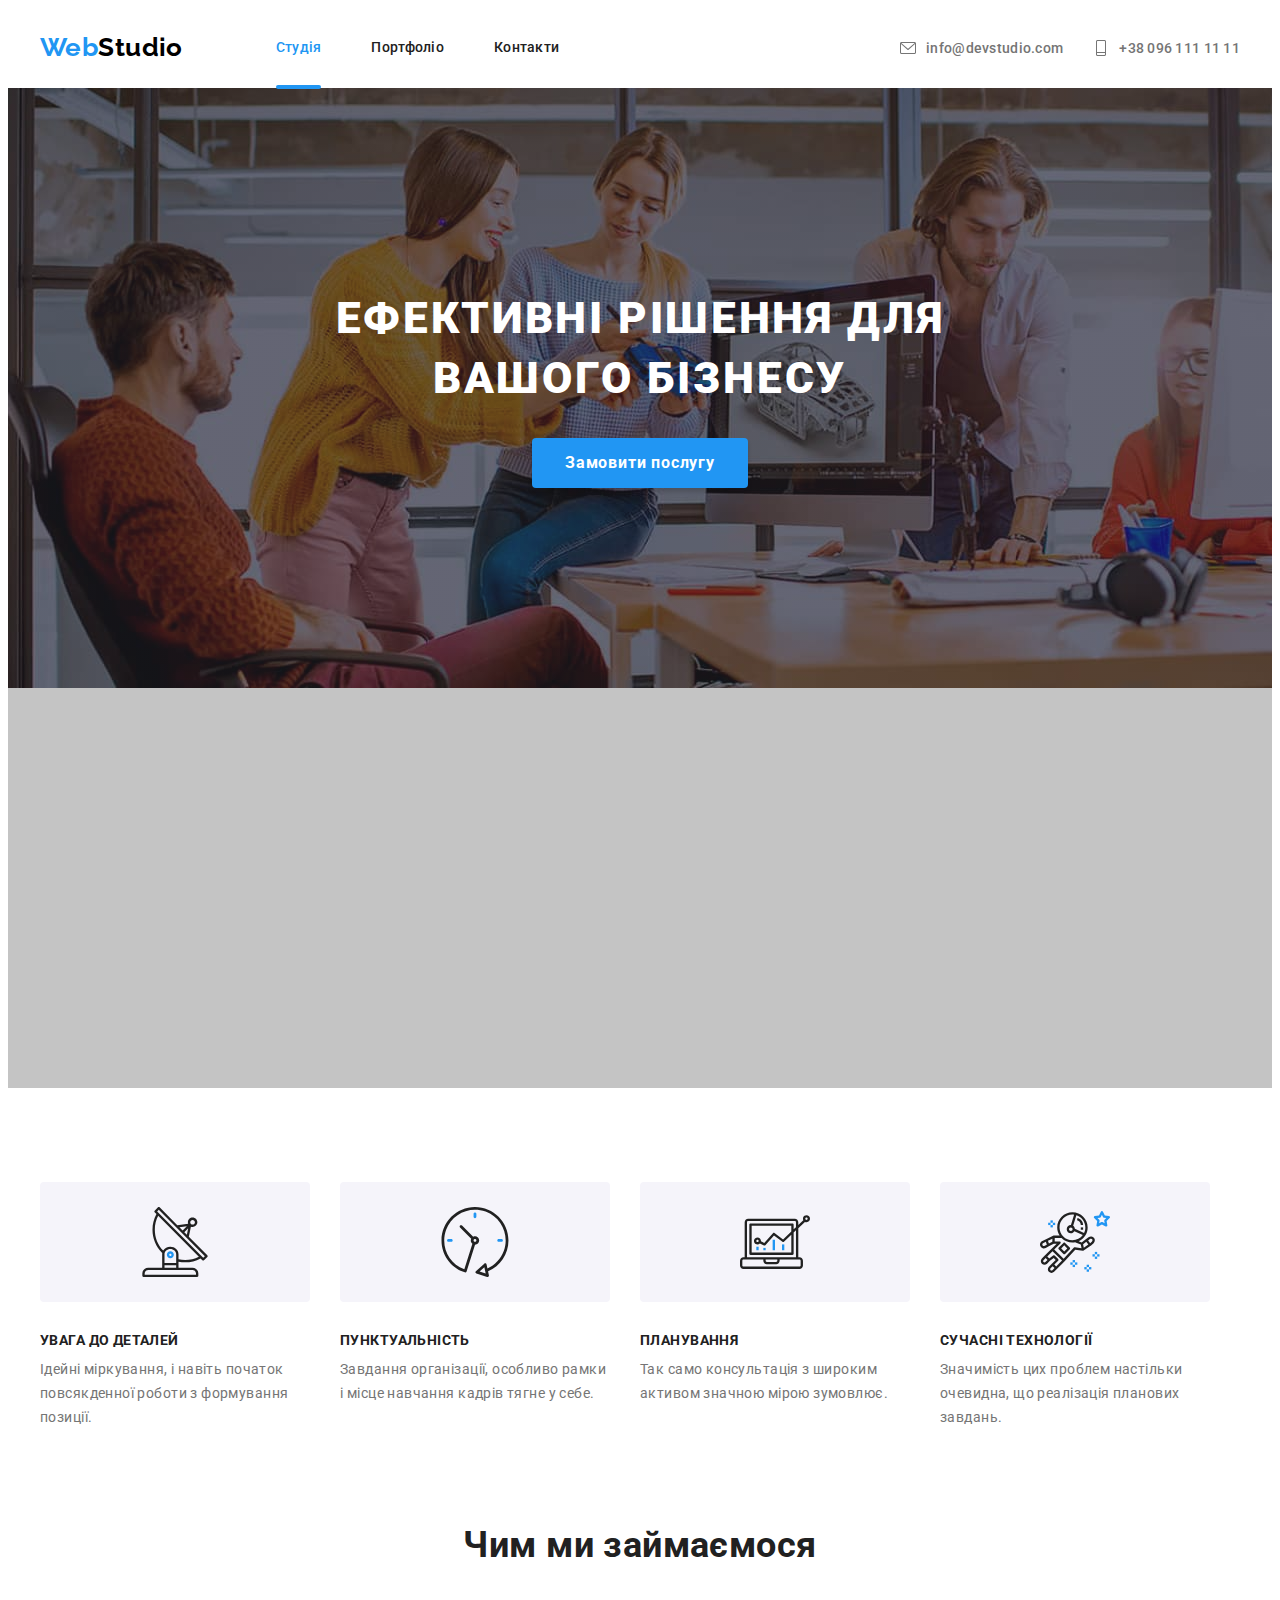
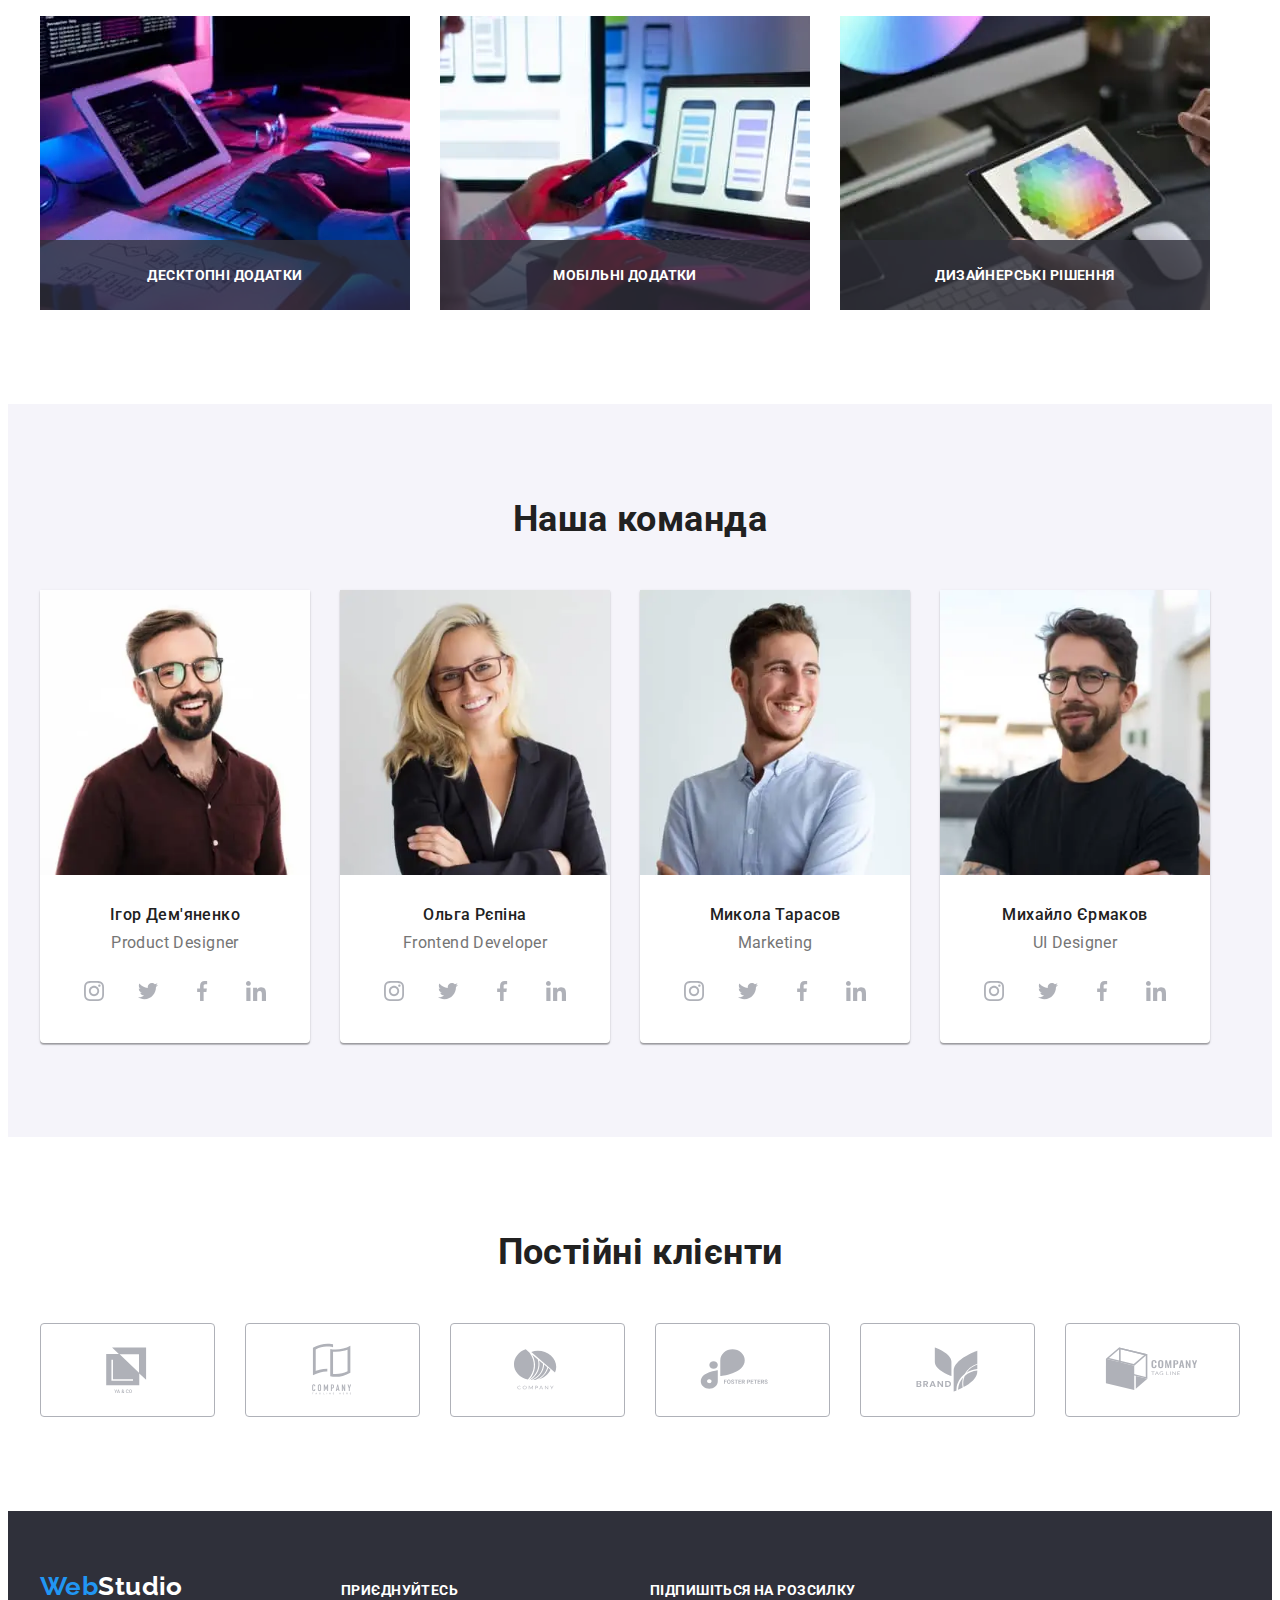
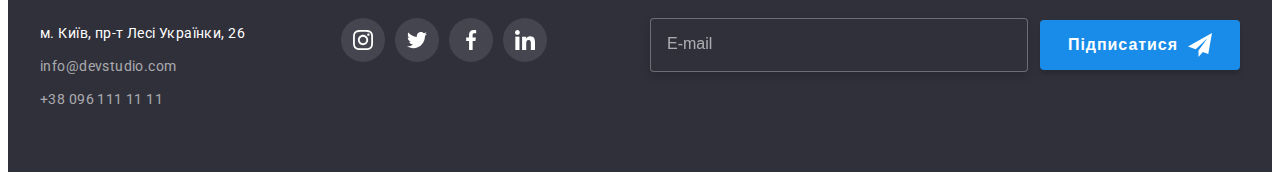
==== commit e0f81224: "виправлення дз" ====
--- a/index.html
+++ b/index.html
@@ -178,7 +178,7 @@
                   <use href="./images/svg/sprite.svg#icon-antenna"></use>
                 </svg>
               </div>
-              <h3 class="subtitle">УВАГА ДО ДЕТАЛЕЙ</h3>
+              <h3 class="flex-block-subtitle">УВАГА ДО ДЕТАЛЕЙ</h3>
               <p class="desc">
                 Ідейні міркування, і навіть початок повсякденної роботи з
                 формування позиції.
@@ -190,7 +190,7 @@
                   <use href="./images/svg/sprite.svg#icon-clock"></use>
                 </svg>
               </div>
-              <h3 class="subtitle">ПУНКТУАЛЬНІСТЬ</h3>
+              <h3 class="flex-block-subtitle">ПУНКТУАЛЬНІСТЬ</h3>
               <p class="desc">
                 Завдання організації, особливо рамки і місце навчання кадрів
                 тягне у себе.
@@ -202,7 +202,7 @@
                   <use href="./images/svg/sprite.svg#icon-diagram"></use>
                 </svg>
               </div>
-              <h3 class="subtitle">ПЛАНУВАННЯ</h3>
+              <h3 class="flex-block-subtitle">ПЛАНУВАННЯ</h3>
               <p class="desc">
                 Так само консультація з широким активом значною мірою зумовлює.
               </p>
@@ -213,7 +213,7 @@
                   <use href="./images/svg/sprite.svg#icon-astronaut"></use>
                 </svg>
               </div>
-              <h3 class="subtitle">СУЧАСНІ ТЕХНОЛОГІЇ</h3>
+              <h3 class="flex-block-subtitle">СУЧАСНІ ТЕХНОЛОГІЇ</h3>
               <p class="desc">
                 Значимість цих проблем настільки очевидна, що реалізація
                 планових завдань.
@@ -871,7 +871,7 @@
           <!-- ?Sign-up -->
           <div class="footer-web-contact">
             <b class="web-contact-list">Приєднуйтесь</b>
-            <ul class="social-list list">
+            <ul class="footer-social-list list">
               <li class="social-list-item">
                 <a href="https://www.instagram.com/" class="social-list-link">
                   <svg
@@ -1028,7 +1028,7 @@
             <span class="modal-form__check-field-link">
               Погоджуюся з розсилкою та приймаю&nbsp;<a
                 href=""
-                class="modal-form__check-field-link link"
+                class="modal-form__check-field-link-contract link"
                 >Умови договору</a
               >
             </span>
--- a/css/main.min.css
+++ b/css/main.min.css
@@ -1 +1 @@
-:root{--background-color-fond-hero: #C4C4C4;--background-color-white: #ffffff;--background-color-fond: #2F303A;--text-color-white: #ffffff;--text-color-silver: #757575;--text-color-black: #212121;--button-color: #2196f3;--accent-color: #000000;--subject-background-color: #f5f5f5;--heading-background-color: #F5F4FA;--border-items-color: #eeeeee;--border-header-color: #ECECEC;--border-coption-color: #AFB1B8;--color-icon: #AFB1B8;--transition-animacion: 250ms cubic-bezier(0.4, 0, 0.2, 1);--modal-butoon: #188CE8}.overlay,.slogan-list-item,.social-list-user-link,.button__text,.modal-form__check-field,.modal__close-btn{display:flex;align-items:center;justify-content:center}.visually-hidden{position:absolute;width:1px;height:1px;margin:-1px;padding:0;overflow:hidden;border:0;clip:rect(0 0 0 0)}h1,h2,h3,p{margin-top:0px;margin-bottom:0px}ul,ol{margin-top:0px;margin-bottom:0px;padding-left:0px;list-style:none}button{cursor:pointer}img{display:block;max-width:100%;height:auto}body{background-color:var(--background-color-white);color:var(--text-color-black);font-family:Roboto,sans-serif;font-size:14px;letter-spacing:.03em}.link{text-decoration:none}@media screen and (max-width: 767px){.section{padding-top:60px;padding-bottom:60px}}@media screen and (max-width: 1199px){.section{padding-top:60px;padding-bottom:60px}}@media screen and (min-width: 1200px){.section{padding-top:94px;padding-bottom:94px}}.slogan{text-align:center;margin-bottom:30px;font-size:28px;font-weight:700;line-height:1.1428571429}.container{padding-left:15px;padding-right:15px;margin-left:auto;margin-right:auto}@media screen and (min-width: 480px){.container{width:480px}}@media screen and (min-width: 768px){.container{width:768px}}@media screen and (min-width: 1200px){.container{width:1200px}}.btn{justify-content:center;align-items:center;text-align:center;height:50px;background-color:var(--button-color);letter-spacing:.06em;box-shadow:0px 4px 4px rgba(0,0,0,.15);border-radius:4px;border:none}@media screen and (max-width: 767px){.hero{background-size:480px 400px;background-image:linear-gradient(to left, rgba(47, 48, 58, 0.4), rgba(47, 48, 58, 0.4)),url(/images/fon/hero-480.jpg);background-color:var(--background-color-fond-hero)}}@media screen and (max-width: 767px)and (min-device-pixel-ratio: 2),screen and (max-width: 767px)and (min-resolution: 192dpi),screen and (max-width: 767px)and (min-resolution: 2dppx){.hero{background-image:linear-gradient(to left, rgba(47, 48, 58, 0.4), rgba(47, 48, 58, 0.4)),url(/images/fon/hero-480@2x.jpg)}}@media screen and (min-width: 768px)and (max-width: 1199px){.hero{background-size:768px 400px;background-image:linear-gradient(to left, rgba(47, 48, 58, 0.4), rgba(47, 48, 58, 0.4)),url(/images/fon/hero-768.jpg);background-color:var(--background-color-fond-hero)}}@media screen and (min-width: 768px)and (max-width: 1199px)and (min-device-pixel-ratio: 2),screen and (min-width: 768px)and (max-width: 1199px)and (min-resolution: 192dpi),screen and (min-width: 768px)and (max-width: 1199px)and (min-resolution: 2dppx){.hero{background-image:linear-gradient(to left, rgba(47, 48, 58, 0.4), rgba(47, 48, 58, 0.4)),url(/images/fon/hero-768@2x.jpg)}}@media screen and (min-width: 1199px){.hero{background-size:1600px 600px;background-image:linear-gradient(to left, rgba(47, 48, 58, 0.4), rgba(47, 48, 58, 0.4)),url(/images/fon/hero-1200.jpg);background-color:var(--background-color-fond-hero)}}@media screen and (min-width: 1199px)and (min-device-pixel-ratio: 2),screen and (min-width: 1199px)and (min-resolution: 192dpi),screen and (min-width: 1199px)and (min-resolution: 2dppx){.hero{background-image:linear-gradient(to left, rgba(47, 48, 58, 0.4), rgba(47, 48, 58, 0.4)),url(/images/fon/hero-1200@2x.jpg)}}.logo{font-family:"Raleway";font-size:24px;font-weight:700;line-height:1.1666666667;color:var(--button-color)}@media screen and (min-width: 768px){.logo{margin-right:87px}}@media screen and (min-width: 1200px){.logo{margin-right:93px;font-size:26px;font-weight:700;line-height:1.1923076923}}.logo__black{font-family:"Raleway";font-size:24px;font-weight:700;line-height:1.1666666667;color:var(--accent-color)}@media screen and (min-width: 1200px){.logo__black{font-size:26px;font-weight:700;line-height:1.1923076923}}.logo__white{font-family:"Raleway";font-size:24px;font-weight:700;line-height:1.1666666667;color:var(--text-color-white)}@media screen and (min-width: 1200px){.logo__white{font-size:26px;font-weight:700;line-height:1.1923076923}}.mobile-menu{position:fixed;top:0;left:0;z-index:100;width:100%;height:100%;opacity:0;visibility:hidden;pointer-events:none;transform:translateY(0%);transition:var(--transition-animacion)}.mobile-menu.is-open{opacity:1;visibility:visible;pointer-events:auto}@media screen and (min-width: 768px){.mobile-menu{display:none}}.mobile-menu__container{position:relative;display:flex;flex-direction:column;justify-content:space-between;padding-left:40px;height:100%;background-color:var(--background-color-white)}.mobile-menu__close{position:absolute;top:16px;right:15px;background-color:rgba(0,0,0,0);border:0;padding:0;line-height:0}.mobile-menu__close-icon{width:40px;height:40px}.mobile-menu__nav-list{display:flex;flex-direction:column;gap:33px;padding-top:48px}.mobile-menu__nav-item{color:var(--accent-color);font-size:40px;font-weight:500;line-height:1.175;letter-spacing:.02em}.mobile-menu__nav-item:hover{color:var(--button-color)}.mobile-menu__contact{padding-bottom:48px}.mobile-menu__contact-list{display:flex;flex-direction:column;gap:32px}.mobile-menu__contact-item-tel{color:var(--button-color);font-size:34px;font-weight:500;line-height:1.1764705882;letter-spacing:.02em}.mobile-menu__contact-item-email{color:var(--text-color-silver);font-size:24px;font-weight:500;line-height:1.1666666667;letter-spacing:.02em}.mobile-menu__social-list{display:flex;margin-top:64px}.mobile-menu__social-item{color:var(--button-color);font-size:18px;font-weight:500;line-height:1.2222222222;letter-spacing:.02em}.mobile-menu__item{margin-right:10px;padding-right:10px;border-right:1px solid rgba(33,33,33,.2)}.backdrop{position:fixed;top:0;left:0;z-index:100;width:100%;height:100%;background-color:rgba(0,0,0,.2);transition:opacity 250ms cubic-bezier(0.4, 0, 0.2, 1),visibility 250ms cubic-bezier(0.4, 0, 0.2, 1)}.backdrop.is-hidden{visibility:hidden;opacity:0;pointer-events:none}.modal{position:absolute;top:50%;left:50%;transform:translate(-50%, -50%);width:95%;background-color:var(--background-color-white);box-shadow:0px 1px 3px rgba(0,0,0,.12),0px 1px 1px rgba(0,0,0,.14),0px 2px 1px rgba(0,0,0,.2);border-radius:4px;padding:40px}@media screen and (max-width: 1199px){.modal{max-width:450px}}@media screen and (min-width: 1200px){.modal{width:528px}}.modal__close-btn{position:absolute;top:8px;right:8px;width:30px;height:30px;border-radius:50%;padding:0;background-color:rgba(0,0,0,0);border:1px solid rgba(0,0,0,.1)}.modal__close-btn:focus,.modal__close-btn:hover{fill:var(--button-color);transition:opacity var(--transition-animacion)}.modal__form-title{font-size:20px;font-weight:700;line-height:1.15;text-align:center;margin-bottom:12px}.modal-form{display:flex;flex-direction:column}.modal-form__field{margin-bottom:10px}.modal-form__fiald-desc{display:block;font-size:12px;line-height:1.17;letter-spacing:.01em;color:var(--text-color-silver);margin-bottom:4px}.modal-form__input{width:100%;height:40px;border:1px solid rgba(33,33,33,.2);border-radius:4px;padding-left:42px;transition:border-color var(--transition-animacion)}.modal-form__input:focus{border:1px solid var(--button-color);outline:none}.modal-form__input-wrapper{position:relative;display:block}.modal-form__input-icon{display:block;position:absolute;top:50%;left:12px;transform:translateY(-50%);transition:background-color var(--transition-animacion)}.modal-form__input:focus+.modal-form__input-icon{fill:var(--button-color)}.modal-form__message{width:100%;height:120px;border:1px solid rgba(33,33,33,.2);border-radius:4px;margin-bottom:20px;padding:12px 16px;resize:none;transition:border-color var()}.modal-form__message::placeholder{font-size:12px;line-height:1.17;letter-spacing:.01em;color:rgba(117,117,117,.5)}.modal-form__message:focus{outline:none;border-color:var(--button-color)}.modal-form__checkbox-icon{width:16px;height:15px;background-color:var(--background-color-white);border:solid 2px var(--accent-color);border-radius:4px;cursor:pointer;margin-right:7px}.modal-form__check:checked+.modal-form__checkbox-icon{background-color:var(--button-color);border-radius:4px;border:solid 2px var(--button-color)}.modal-form__check:focus+.modal-form__checkbox-icon{border:solid 2px var(--button-color);border-radius:4px}.modal-form__checkbox-icon-on{display:none;width:11px;height:8px;margin-right:7px}.modal-form__check:checked+.modal-form__checkbox-icon .modal-form__checkbox-icon-on{display:block;transition:var(--transition-animacion)}.modal-form__check-field{display:flex;align-items:center;font-size:12px;line-height:1.16;color:var(--text-color-silver);margin-bottom:30px}@media screen and (min-width: 1200px){.modal-form__check-field{font-size:14px;line-height:1.71}}.modal-form-check-field-link{font-size:12px;line-height:1.16;text-decoration-line:underline;color:var(--button-color)}.modal-form-submit,.footer-form-submit{width:200px;background-color:var(--modal-butoon);font-size:16px;font-weight:700;line-height:1.875;color:var(--text-color-white);margin:0px auto}.page-header{border-bottom:1px solid var(--border-header-color);border:none}@media screen and (max-width: 767px){.page-header{padding-top:10px;padding-bottom:10px}}@media screen and (min-width: 768px){.page-header{max-width:768}}@media screen and (min-width: 1200px){.page-header{padding-top:0;padding-bottom:0}}.nav{display:flex;justify-content:space-between;align-items:center}.mobile-menu-btn{line-height:0;margin:0;padding:0;border:none;background-color:rgba(0,0,0,0)}@media screen and (min-width: 768px){.mobile-menu-btn{display:none}}.mobile-menu-btn__opens{width:40px;height:40px}.contact{display:none;margin-left:auto}@media screen and (min-width: 768px){.contact{display:flex;flex-direction:column;height:37px;gap:10px}}@media screen and (min-width: 1200px){.contact{display:flex;flex-direction:row;align-items:center;gap:30px}}.contact__list_link{display:flex;font-weight:500;line-height:1.14;letter-spacing:.02em;color:var(--text-color-silver)}@media screen and (min-width: 768px){.contact__list_link{font-size:12px;font-weight:500;line-height:1.1666666667}}@media screen and (min-width: 1200px){.contact__list_link{font-size:14px;font-weight:500;line-height:1.1428571429}}.contact__list_link:hover,.contact__list_link:focus{color:var(--button-color);transition:var(--transition-animacion)}.contact__list_icon{width:16px;height:16px;margin-right:10px;fill:var(--text-color-silver)}.contact__list_link:hover .contact__list_icon,.contact__list_link:focus .contact__list_icon{fill:var(--button-color);transition:var(--transition-animacion)}@media screen and (max-width: 1199px){.contact__list_icon{width:14px;height:14px}}@media screen and (min-width: 1200px){.contact__list_icon{width:16px;height:16px}}.main-nav{display:none}.open-mobile-menu-btn{line-height:0;border:none;background-color:rgba(0,0,0,0);padding:0}.open-mobile-menu-btn__icon{width:40px;height:40px}@media screen and (min-width: 768px){.main-nav__link.current{color:var(--button-color)}.main-nav__link:hover,.main-nav__link:focus{color:var(--button-color);transition:var(--transition-animacion)}.main-nav__link.current::after{position:absolute;content:"";display:block;width:100%;height:4px;left:0;bottom:0;margin-bottom:-1px;background-color:var(--button-color);border-radius:2px}}@media screen and (min-width: 768px){.main{display:block}.main-nav{display:flex;line-height:1.14}.main-nav__list{display:flex}.main-nav__list:not(:last-child){margin-right:50px}.main-nav__link{font-weight:500;line-height:1.14;letter-spacing:.02em;color:var(--text-color-black);position:relative;padding-top:32px;padding-bottom:32px}.main-nav__link:hover,.main-nav__link:focus{color:var(--button-color);transition:var(--transition-animacion)}}.hero{padding:118px 0px;align-items:center;text-align:center;background-color:var(--background-color-fond-hero);background-repeat:no-repeat;max-width:480px;height:400px;margin-left:auto;margin-right:auto}@media screen and (min-width: 768px){.hero{max-width:768px}}@media screen and (min-width: 1200px){.hero{padding:200px 0px;max-width:1600px;height:600px;margin-left:auto;margin-right:auto}}.hero .hero__subtitle{margin-left:auto;margin-right:auto;margin-bottom:30px;width:360px;color:var(--text-color-white);font-size:26px;font-weight:900;line-height:1.6153846154;letter-spacing:.06em;text-transform:uppercase;text-align:center}@media screen and (min-width: 1200px){.hero .hero__subtitle{width:696px;font-size:44px;font-weight:900;line-height:1.3636363636}}.hero__fons .button_hero{font-family:Roboto;width:200px}@media screen and (min-width: 1200px){.hero__fons .button_hero{width:216px}}.button__text{font-size:16px;font-weight:700;line-height:1.875;text-align:center;color:var(--text-color-white)}.flex-block{display:flex;gap:30px;flex-wrap:wrap}.flex-block-svg{display:flex;width:100%;height:120px;align-items:center;justify-content:center;background-color:var(--heading-background-color);border-radius:4px}@media screen and (min-width: 768px){.flex-block-svg{width:354px}}@media screen and (min-width: 1200px){.flex-block-svg{width:270px}}.flex-block-icon{width:70px;height:70px}.subtitle{margin-top:30px;margin-bottom:10px;font-size:14px;font-weight:700;line-height:1.1428571429;background-color:var(--background-color-white);text-transform:uppercase}.desc{line-height:1.71;color:var(--text-color-silver);text-align:start}@media screen and (min-width: 768px){.desc{max-width:354px}}@media screen and (min-width: 1200px){.desc{width:270px}}.svg{text-align:center}@media screen and (max-width: 1199px){.headline{display:none}}.headline.section{padding-top:0}.slogan{text-align:center;margin-bottom:50px;font-size:36px;font-weight:700;line-height:1.1666666667}.gallery{display:flex}.imeg{position:relative}.imeg:last-child{margin-right:0}.box{position:absolute;display:flex;width:100%;height:70px;justify-content:center;align-items:center;left:0;bottom:0;background-color:rgba(47,48,58,.8);font-size:14px;font-weight:700;line-height:1.1428571429;color:var(--text-color-white);text-transform:uppercase}.heading{background-color:var(--heading-background-color)}.heading .user:last-child{margin-right:0px}.heading .subtitle{text-align:center;font-size:16px;font-weight:500;line-height:1.1875}.heading .desc{text-align:center;margin-top:10px;margin-bottom:16px;font-size:16px;line-height:1.18;color:var(--text-color-silver)}.gallery{display:flex;gap:30px;flex-direction:row;flex-wrap:wrap}.user{width:100%;background:var(--background-color-white);box-shadow:0px 1px 3px rgba(0,0,0,.12),0px 1px 1px rgba(0,0,0,.14),0px 2px 1px rgba(0,0,0,.2);border-radius:0px 0px 4px 4px}@media screen and (min-width: 768px){.user{width:354px}}@media screen and (min-width: 1200px){.user{width:270px}}.user-contact{display:flex;flex-direction:column;align-items:center}.social-list-user{margin-bottom:30px;gap:10px}.social-list{display:flex;justify-content:center;column-gap:10px;margin-bottom:24px}.social-list-user-link{width:44px;height:44px;border-radius:50%;background-color:var(--background-color-white)}.social-list-user-link:hover,.social-list-user-link:focus{background-color:var(--button-color);transition:var(--transition-animacion)}.social-list-icon{width:20px;height:20px;fill:var(--color-icon)}.social-list-user-link:hover .social-list-icon,.social-list-user-link:focus .social-list-icon{fill:var(--text-color-white);transition:var(--transition-animacion)}.slogan-list{display:flex;column-gap:30px;gap:30px;flex-wrap:wrap}.slogan-item{flex-basis:calc((100% - 30px)/2)}@media screen and (min-width: 768px){.slogan-item{flex-basis:calc((100% - 60px)/3)}}@media screen and (min-width: 1200px){.slogan-item{flex-basis:calc((100% - 150px)/6)}}.slogan-list-item{height:92px;background-color:var(--background-color-white);border:1px solid var(--border-coption-color);border-radius:4px}.slogan-list-item:hover,.slogan-list-item:focus{border:1px solid var(--button-color);transition:var(--transition-animacion)}.slogan-list-icon{width:106px;height:59.35px;fill:var(--color-icon)}.slogan-list-item:hover .slogan-list-icon,.slogan-list-item:focus .slogan-list-icon{fill:var(--button-color);transition:var(--transition-animacion)}.footer{background-color:var(--background-color-fond);padding-top:60px;padding-bottom:60px}.logo-footer{margin-right:0}.footer-list{align-items:center;flex-direction:column;margin-left:auto;margin-right:auto}@media screen and (min-width: 1200px){.footer-list{display:flex;align-items:baseline}}@media screen and (min-width: 768px)and (max-width: 1199px){.footer-box{display:flex;align-items:baseline;justify-content:space-between}}@media screen and (min-width: 1200px){.footer-box{display:flex;align-items:baseline}}.logo-address,.footer-web-contact,.sign-up{text-align:center;width:auto}@media screen and (min-width: 1200px){.logo-address,.footer-web-contact,.sign-up{text-align:start}}@media screen and (max-width: 767px){.logo-address{display:flex;flex-direction:column;align-items:center}}@media screen and (min-width: 1200px){.logo-address{margin-right:70px}}@media screen and (min-width: 1200px){.sign-up{margin-left:93px}}.block-address{width:231px;margin-top:20px;margin-bottom:60px}.contact-footer{margin-bottom:9px;display:flex;flex-direction:column}.contact-footer:last-child{margin-bottom:0}.link-maps{font-style:normal;line-height:1.71;color:var(--text-color-white)}.list .contact-link{font-weight:400;line-height:1.71;letter-spacing:.03em;color:rgba(255,255,255,.6)}.footer-web-contact{margin-bottom:60px;justify-content:center}.footer-web-contact-sign-up{display:flex}.web-contact-list,.sign-up-text{font-size:14px;font-weight:700;line-height:1.1428571429;text-transform:uppercase;color:var(--text-color-white);margin-bottom:20px}.social-list{margin-top:20px}.social-list-link{display:flex;align-items:center;justify-content:center;width:44px;height:44px;border-radius:50%;background-color:rgba(255,255,255,.1)}.social-list-link:hover,.social-list-link:focus{background-color:var(--button-color);transition:var(--transition-animacion)}.footer-form{display:flex;flex-direction:column;gap:20px}@media screen and (min-width: 1200px){.footer-form{column-gap:12px;align-items:center;flex-direction:row}}.sign-up-form{display:flex}.footer-form-input{display:inline-block;width:100%;height:50px;padding-left:16px;background-color:var(--background-color-fond);border:1px solid rgba(255,255,255,.3);filter:drop-shadow(0px 4px 4px rgba(0, 0, 0, 0.15));border-radius:4px;color:rgba(255,255,255,.6)}.footer-form-input::placeholder{font-size:16px;line-height:1.25;display:flex;align-items:center;color:rgba(255,255,255,.6)}.footer-form-input:focus{outline:none}@media screen and (min-width: 1200px){.footer-form-input{width:358px}}.footer-form-submit{display:flex;column-gap:10px;justify-content:center}.footer-form-submit-icon{width:24px;height:24px}@media screen and (min-width: 768px){.footer-web-contact{margin:0}.footer-list{align-items:baseline;flex-direction:row;flex-wrap:wrap}.footer-form-input{max-width:450px}}.gallery-items{display:flex;flex-wrap:wrap}.list{display:flex;font-style:normal}.portfolio .list{justify-content:center}.list .button{font-family:Roboto;margin-right:8px;margin-bottom:50px;padding:6px 22px;background-color:var(--heading-background-color);width:auto;height:38px;font-size:16px;font-weight:500;line-height:1.625}.list .button:hover,.list .button:focus{background-color:var(--button-color);transition:var(--transition-animacion);color:var(--text-color-white);box-shadow:0px 3px 1px rgba(0,0,0,.1),0px 1px 2px rgba(0,0,0,.08),0px 2px 2px rgba(0,0,0,.12)}.items{margin-right:30px;margin-bottom:30px}@media screen and (max-width: 767px){.items+.items{margin-top:30px}}@media screen and (min-width: 768px){.items{flex-basis:calc((100% - 30px)/2)}}@media screen and (min-width: 1200px){.items{flex-basis:calc((100% - 60px)/3)}}.items:nth-child(3n){margin-right:0px}.items:nth-last-child(-n+3){margin-bottom:0px}.items .text{padding-top:20px;padding-left:24px;padding-right:24px;padding-bottom:20px;border-bottom:1px solid var(--border-items-color);border-left:1px solid var(--border-items-color);border-right:1px solid var(--border-items-color)}.items .slogan{font-size:18px;font-weight:700;line-height:2;letter-spacing:.06em;margin-bottom:4px;text-align:left}.items .desc{font-size:16px;line-height:1.88;color:var(--text-color-silver)}.items-shadow{display:block;text-decoration:none;color:var(--text-color-black)}.items-shadow:hover{box-shadow:0px 1px 1px rgba(0,0,0,.12),0px 4px 4px rgba(0,0,0,.06),1px 4px 6px rgba(0,0,0,.16);transition:var(--transition-animacion)}.gallery-items-overlay{position:relative;overflow:hidden}.overlay{position:absolute;top:0;left:0;background-color:rgba(33,150,243,.9);height:101%;width:100%;overflow:auto;padding:24px;transform:translateY(100%);transition:transform 250ms linear;color:var(--text-color-white);font-size:18px;line-height:1.56;padding-left:24px}.items-shadow:hover .overlay,.items-shadow:focus .overlay{transform:translateY(0%);transition:var(--transition-animacion)}/*# sourceMappingURL=main.min.css.map */+:root{--background-color-fond-hero: #C4C4C4;--background-color-white: #ffffff;--background-color-fond: #2F303A;--text-color-white: #ffffff;--text-color-silver: #757575;--text-color-black: #212121;--button-color: #2196f3;--accent-color: #000000;--subject-background-color: #f5f5f5;--heading-background-color: #F5F4FA;--border-items-color: #eeeeee;--border-header-color: #ECECEC;--border-coption-color: #AFB1B8;--color-icon: #AFB1B8;--transition-animacion: 250ms cubic-bezier(0.4, 0, 0.2, 1);--modal-butoon: #188CE8}.overlay,.slogan-list-item,.social-list-user-link,.button__text,.modal-form__check-field,.modal__close-btn{display:flex;align-items:center;justify-content:center}.visually-hidden{position:absolute;width:1px;height:1px;margin:-1px;padding:0;overflow:hidden;border:0;clip:rect(0 0 0 0)}h1,h2,h3,p{margin-top:0px;margin-bottom:0px}ul,ol{margin-top:0px;margin-bottom:0px;padding-left:0px;list-style:none}button{cursor:pointer}img{display:block;max-width:100%;height:auto}body{background-color:var(--background-color-white);color:var(--text-color-black);font-family:Roboto,sans-serif;font-size:14px;letter-spacing:.03em}.link{text-decoration:none}@media screen and (max-width: 767px){.section{padding-top:60px;padding-bottom:60px}}@media screen and (max-width: 1199px){.section{padding-top:60px;padding-bottom:60px}}@media screen and (min-width: 1200px){.section{padding-top:94px;padding-bottom:94px}}.slogan{text-align:center;margin-bottom:30px;font-size:28px;font-weight:700;line-height:1.1428571429}.container{padding-left:15px;padding-right:15px;margin-left:auto;margin-right:auto}@media screen and (min-width: 480px){.container{width:480px}}@media screen and (min-width: 768px){.container{width:768px}}@media screen and (min-width: 1200px){.container{width:1200px}}.btn{justify-content:center;align-items:center;text-align:center;height:50px;background-color:var(--button-color);letter-spacing:.06em;box-shadow:0px 4px 4px rgba(0,0,0,.15);border-radius:4px;border:none}.logo{font-family:"Raleway";font-size:24px;font-weight:700;line-height:1.1666666667;color:var(--button-color)}@media screen and (min-width: 768px){.logo{margin-right:87px}}@media screen and (min-width: 1200px){.logo{margin-right:93px;font-size:26px;font-weight:700;line-height:1.1923076923}}.logo__black{font-family:"Raleway";font-size:24px;font-weight:700;line-height:1.1666666667;color:var(--accent-color)}@media screen and (min-width: 1200px){.logo__black{font-size:26px;font-weight:700;line-height:1.1923076923}}.logo__white{font-family:"Raleway";font-size:24px;font-weight:700;line-height:1.1666666667;color:var(--text-color-white)}@media screen and (min-width: 1200px){.logo__white{font-size:26px;font-weight:700;line-height:1.1923076923}}.mobile-menu{position:fixed;top:0;left:0;z-index:100;width:100%;height:100%;opacity:0;visibility:hidden;pointer-events:none;transform:translateY(0%);transition:var(--transition-animacion)}.mobile-menu.is-open{opacity:1;visibility:visible;pointer-events:auto}@media screen and (min-width: 768px){.mobile-menu{display:none}}.mobile-menu__container{position:relative;display:flex;flex-direction:column;justify-content:space-between;padding-top:48px;padding-left:40px;padding-bottom:48px;height:100%;background-color:var(--background-color-white)}.mobile-menu__close{position:absolute;top:16px;right:15px;background-color:rgba(0,0,0,0);border:0;padding:0;line-height:0}.mobile-menu__close-icon{width:40px;height:40px}.mobile-menu__nav-list{display:flex;flex-direction:column;gap:33px}.mobile-menu__nav-item{color:var(--accent-color);font-size:40px;font-weight:500;line-height:1.175;letter-spacing:.02em}.mobile-menu__nav-item:hover{color:var(--button-color)}.mobile-menu__contact-list{display:flex;flex-direction:column;gap:32px}.mobile-menu__contact-item-tel{color:var(--button-color);font-size:34px;font-weight:500;line-height:1.1764705882;letter-spacing:.02em}.mobile-menu__contact-item-email{color:var(--text-color-silver);font-size:24px;font-weight:500;line-height:1.1666666667;letter-spacing:.02em}.mobile-menu__social-list{display:flex;margin-top:64px}.mobile-menu__social-item{color:var(--button-color);font-size:18px;font-weight:500;line-height:1.2222222222;letter-spacing:.02em}.mobile-menu__item{margin-right:10px;padding-right:10px;border-right:1px solid rgba(33,33,33,.2)}.backdrop{position:fixed;top:0;left:0;z-index:100;width:100%;height:100%;background-color:rgba(0,0,0,.2);transition:opacity 250ms cubic-bezier(0.4, 0, 0.2, 1),visibility 250ms cubic-bezier(0.4, 0, 0.2, 1)}.backdrop.is-hidden{visibility:hidden;opacity:0;pointer-events:none}.modal{position:absolute;top:50%;left:50%;transform:translate(-50%, -50%);width:95%;background-color:var(--background-color-white);box-shadow:0px 1px 3px rgba(0,0,0,.12),0px 1px 1px rgba(0,0,0,.14),0px 2px 1px rgba(0,0,0,.2);border-radius:4px;padding:40px}@media screen and (max-width: 1199px){.modal{max-width:450px}}@media screen and (min-width: 1200px){.modal{width:528px}}.modal__close-btn{position:absolute;top:8px;right:8px;width:30px;height:30px;border-radius:50%;padding:0;background-color:rgba(0,0,0,0);border:1px solid rgba(0,0,0,.1)}.modal__close-btn:focus,.modal__close-btn:hover{fill:var(--button-color);transition:opacity var(--transition-animacion)}.modal__form-title{font-size:20px;font-weight:700;line-height:1.15;text-align:center;margin-bottom:12px}.modal-form{display:flex;flex-direction:column}.modal-form__field{margin-bottom:10px}.modal-form__fiald-desc{display:block;font-size:12px;line-height:1.17;letter-spacing:.01em;color:var(--text-color-silver);margin-bottom:4px}.modal-form__input{width:100%;height:40px;border:1px solid rgba(33,33,33,.2);border-radius:4px;padding-left:42px;transition:border-color var(--transition-animacion)}.modal-form__input:focus{border:1px solid var(--button-color);outline:none}.modal-form__input-wrapper{position:relative;display:block}.modal-form__input-icon{display:block;position:absolute;top:50%;left:12px;transform:translateY(-50%);transition:background-color var(--transition-animacion)}.modal-form__input:focus+.modal-form__input-icon{fill:var(--button-color)}.modal-form__message{width:100%;height:120px;border:1px solid rgba(33,33,33,.2);border-radius:4px;margin-bottom:20px;padding:12px 16px;resize:none;transition:border-color var()}.modal-form__message::placeholder{font-size:12px;line-height:1.17;letter-spacing:.01em;color:rgba(117,117,117,.5)}.modal-form__message:focus{outline:none;border-color:var(--button-color)}.modal-form__checkbox-icon{width:16px;height:15px;background-color:var(--background-color-white);border:solid 2px var(--accent-color);border-radius:4px;cursor:pointer;margin-right:7px}.modal-form__check:checked+.modal-form__checkbox-icon{background-color:var(--button-color);border-radius:4px;border:solid 2px var(--button-color)}.modal-form__check:focus+.modal-form__checkbox-icon{border:solid 2px var(--button-color);border-radius:4px}.modal-form__checkbox-icon-on{display:none;width:11px;height:8px;margin-right:7px}.modal-form__check:checked+.modal-form__checkbox-icon .modal-form__checkbox-icon-on{display:block;transition:var(--transition-animacion)}.modal-form__check-field{display:flex;align-items:center;font-size:12px;line-height:1.16;color:var(--text-color-silver);margin-bottom:30px}@media screen and (min-width: 1200px){.modal-form__check-field{font-size:14px;line-height:1.71}}.modal-form-check-field-link{font-size:12px;line-height:1.16}.modal-form__check-field-link-contract{color:var(--button-color)}.modal-form-submit,.footer-form-submit{width:200px;background-color:var(--modal-butoon);font-size:16px;font-weight:700;line-height:1.875;color:var(--text-color-white);margin:0px auto}.page-header{border-bottom:1px solid var(--border-header-color);border:none}@media screen and (max-width: 767px){.page-header{padding-top:10px;padding-bottom:10px}}@media screen and (min-width: 768px){.page-header{max-width:768}}@media screen and (min-width: 1200px){.page-header{padding-top:0;padding-bottom:0}}.nav{display:flex;justify-content:space-between;align-items:center}.mobile-menu-btn{line-height:0;margin:0;padding:0;border:none;background-color:rgba(0,0,0,0)}@media screen and (min-width: 768px){.mobile-menu-btn{display:none}}.mobile-menu-btn__opens{width:40px;height:40px}.contact{display:none;margin-left:auto}@media screen and (min-width: 768px){.contact{display:flex;flex-direction:column;height:37px;gap:10px}}@media screen and (min-width: 1200px){.contact{display:flex;flex-direction:row;align-items:center;gap:30px}}.contact__list_link{display:flex;font-weight:500;line-height:1.14;letter-spacing:.02em;color:var(--text-color-silver)}@media screen and (min-width: 768px){.contact__list_link{font-size:12px;font-weight:500;line-height:1.1666666667}}@media screen and (min-width: 1200px){.contact__list_link{font-size:14px;font-weight:500;line-height:1.1428571429}}.contact__list_link:hover,.contact__list_link:focus{color:var(--button-color);transition:var(--transition-animacion)}.contact__list_icon{width:16px;height:16px;margin-right:10px;fill:var(--text-color-silver)}.contact__list_link:hover .contact__list_icon,.contact__list_link:focus .contact__list_icon{fill:var(--button-color);transition:var(--transition-animacion)}@media screen and (max-width: 1199px){.contact__list_icon{width:14px;height:14px}}@media screen and (min-width: 1200px){.contact__list_icon{width:16px;height:16px}}.main-nav{display:none}.open-mobile-menu-btn{line-height:0;border:none;background-color:rgba(0,0,0,0);padding:0}.open-mobile-menu-btn__icon{width:40px;height:40px}@media screen and (min-width: 768px){.main-nav__link.current{color:var(--button-color)}.main-nav__link:hover,.main-nav__link:focus{color:var(--button-color);transition:var(--transition-animacion)}.main-nav__link.current::after{position:absolute;content:"";display:block;width:100%;height:4px;left:0;bottom:0;margin-bottom:-1px;background-color:var(--button-color);border-radius:2px}}@media screen and (min-width: 768px){.main{display:block}.main-nav{display:flex;line-height:1.14}.main-nav__list{display:flex}.main-nav__list:not(:last-child){margin-right:50px}.main-nav__link{font-weight:500;line-height:1.14;letter-spacing:.02em;color:var(--text-color-black);position:relative;padding-top:32px;padding-bottom:32px}.main-nav__link:hover,.main-nav__link:focus{color:var(--button-color);transition:var(--transition-animacion)}}.hero{padding:118px 0px;align-items:center;text-align:center;background-color:var(--background-color-fond-hero);background-repeat:no-repeat;max-width:480px;height:400px;margin-left:auto;margin-right:auto}@media screen and (max-width: 767px){.hero{background-size:480px 400px;background-image:linear-gradient(to left, rgba(47, 48, 58, 0.4), rgba(47, 48, 58, 0.4)),url(../images/fon/hero-480.jpg);background-color:var(--background-color-fond-hero)}}@media screen and (max-width: 767px)and (min-device-pixel-ratio: 2),screen and (max-width: 767px)and (min-resolution: 192dpi),screen and (max-width: 767px)and (min-resolution: 2dppx){.hero{background-image:linear-gradient(to left, rgba(47, 48, 58, 0.4), rgba(47, 48, 58, 0.4)),url(../images/fon/hero-480@2x.jpg)}}@media screen and (min-width: 768px){.hero{max-width:768px}}@media screen and (min-width: 768px)and (max-width: 1199px){.hero{background-size:768px 400px;background-image:linear-gradient(to left, rgba(47, 48, 58, 0.4), rgba(47, 48, 58, 0.4)),url(../images/fon/hero-768.jpg);background-color:var(--background-color-fond-hero)}}@media screen and (min-width: 768px)and (max-width: 1199px)and (min-device-pixel-ratio: 2),screen and (min-width: 768px)and (max-width: 1199px)and (min-resolution: 192dpi),screen and (min-width: 768px)and (max-width: 1199px)and (min-resolution: 2dppx){.hero{background-image:linear-gradient(to left, rgba(47, 48, 58, 0.4), rgba(47, 48, 58, 0.4)),url(../images/fon/hero-768@2x.jpg)}}@media screen and (min-width: 1200px){.hero{padding:200px 0px;max-width:1600px;height:600px;margin-left:auto;margin-right:auto}}@media screen and (min-width: 1199px){.hero{background-size:1600px 600px;background-image:linear-gradient(to left, rgba(47, 48, 58, 0.4), rgba(47, 48, 58, 0.4)),url(../images/fon/hero-1200.jpg);background-color:var(--background-color-fond-hero)}}@media screen and (min-width: 1199px)and (min-device-pixel-ratio: 2),screen and (min-width: 1199px)and (min-resolution: 192dpi),screen and (min-width: 1199px)and (min-resolution: 2dppx){.hero{background-image:linear-gradient(to left, rgba(47, 48, 58, 0.4), rgba(47, 48, 58, 0.4)),url(../images/fon/hero-1200@2x.jpg)}}.hero .hero__subtitle{margin-left:auto;margin-right:auto;margin-bottom:30px;width:360px;color:var(--text-color-white);font-size:26px;font-weight:900;line-height:1.6153846154;letter-spacing:.06em;text-transform:uppercase;text-align:center}@media screen and (min-width: 1200px){.hero .hero__subtitle{width:696px;font-size:44px;font-weight:900;line-height:1.3636363636}}.hero__fons .button_hero{font-family:Roboto;width:200px}@media screen and (min-width: 1200px){.hero__fons .button_hero{width:216px}}.button__text{font-size:16px;font-weight:700;line-height:1.875;text-align:center;color:var(--text-color-white)}.flex-block{display:flex;gap:30px;flex-wrap:wrap}.flex-block-svg{display:flex;width:100%;height:120px;align-items:center;justify-content:center;background-color:var(--heading-background-color);border-radius:4px}@media screen and (min-width: 768px){.flex-block-svg{width:354px}}@media screen and (min-width: 1200px){.flex-block-svg{width:270px}}.flex-block-icon{width:70px;height:70px}.flex-block-subtitle{margin-top:30px;margin-bottom:10px;font-size:14px;font-weight:700;line-height:1.1428571429;background-color:var(--background-color-white);text-transform:uppercase}@media screen and (min-width: 768px){.flex-block-subtitle{text-align:start}}.desc{line-height:1.71;color:var(--text-color-silver);text-align:start}@media screen and (min-width: 768px){.desc{max-width:354px}}@media screen and (min-width: 1200px){.desc{width:270px}}@media screen and (max-width: 1199px){.headline{display:none}}.headline.section{padding-top:0}.slogan{text-align:center;margin-bottom:50px;font-size:36px;font-weight:700;line-height:1.1666666667}.gallery{display:flex}.imeg{position:relative}.imeg:last-child{margin-right:0}.box{position:absolute;display:flex;width:100%;height:70px;justify-content:center;align-items:center;left:0;bottom:0;background-color:rgba(47,48,58,.8);font-size:14px;font-weight:700;line-height:1.1428571429;color:var(--text-color-white);text-transform:uppercase}.heading{background-color:var(--heading-background-color)}.heading .user:last-child{margin-right:0px}.heading .subtitle{text-align:center;font-size:16px;font-weight:500;line-height:1.1875}.heading .desc{text-align:center;margin-top:10px;margin-bottom:16px;font-size:16px;line-height:1.18;color:var(--text-color-silver)}.gallery{display:flex;gap:30px;flex-direction:row;flex-wrap:wrap}.user{width:100%;background:var(--background-color-white);box-shadow:0px 1px 3px rgba(0,0,0,.12),0px 1px 1px rgba(0,0,0,.14),0px 2px 1px rgba(0,0,0,.2);border-radius:0px 0px 4px 4px}@media screen and (min-width: 768px){.user{width:354px}}@media screen and (min-width: 1200px){.user{width:270px}}.user-contact{display:flex;flex-direction:column;align-items:center;padding-top:30px;padding-bottom:24px}@media screen and (min-width: 1200px){.user-contact{padding-bottom:30px}}.social-list-user{gap:10px}.list{display:flex;font-style:normal}.social-list{display:flex;justify-content:center;column-gap:10px;margin-bottom:24px}.social-list-user-link{width:44px;height:44px;border-radius:50%;background-color:var(--background-color-white)}.social-list-user-link:hover,.social-list-user-link:focus{background-color:var(--button-color);transition:var(--transition-animacion)}.social-list-icon{width:20px;height:20px;fill:var(--color-icon)}.social-list-user-link:hover .social-list-icon,.social-list-user-link:focus .social-list-icon{fill:var(--text-color-white);transition:var(--transition-animacion)}.slogan-list{display:flex;column-gap:30px;gap:30px;flex-wrap:wrap}.slogan-item{flex-basis:calc((100% - 30px)/2)}@media screen and (min-width: 768px){.slogan-item{flex-basis:calc((100% - 60px)/3)}}@media screen and (min-width: 1200px){.slogan-item{flex-basis:calc((100% - 150px)/6)}}.slogan-list-item{height:92px;background-color:var(--background-color-white);border:1px solid var(--border-coption-color);border-radius:4px}.slogan-list-item:hover,.slogan-list-item:focus{border:1px solid var(--button-color);transition:var(--transition-animacion)}.slogan-list-icon{width:106px;height:59.35px;fill:var(--color-icon)}.slogan-list-item:hover .slogan-list-icon,.slogan-list-item:focus .slogan-list-icon{fill:var(--button-color);transition:var(--transition-animacion)}.footer{background-color:var(--background-color-fond);padding-top:60px;padding-bottom:60px}.logo-footer{margin-right:0}.footer-list{align-items:center;flex-direction:column;margin-left:auto;margin-right:auto}@media screen and (min-width: 1200px){.footer-list{display:flex;align-items:baseline}}@media screen and (min-width: 768px)and (max-width: 1199px){.footer-box{display:flex;align-items:baseline;justify-content:space-between}}@media screen and (min-width: 1200px){.footer-box{display:flex;align-items:baseline}}.logo-address,.footer-web-contact,.sign-up{text-align:center;width:auto}@media screen and (min-width: 1200px){.logo-address,.footer-web-contact,.sign-up{text-align:start}}@media screen and (max-width: 767px){.logo-address{display:flex;flex-direction:column;align-items:center}}@media screen and (min-width: 1200px){.logo-address{margin-right:70px}}@media screen and (min-width: 1200px){.sign-up{margin-left:auto}}.block-address{width:231px;margin-top:20px;margin-bottom:60px}@media screen and (min-width: 1200px){.block-address{margin-bottom:0}}.contact-footer{margin-bottom:9px;display:flex;flex-direction:column}.contact-footer:last-child{margin-bottom:0}.link-maps{font-style:normal;line-height:1.71;color:var(--text-color-white)}.list .contact-link{font-weight:400;line-height:1.71;letter-spacing:.03em;color:rgba(255,255,255,.6)}.footer-web-contact{margin-bottom:60px;justify-content:center}.footer-web-contact-sign-up{display:flex}.web-contact-list,.sign-up-text{font-size:14px;font-weight:700;line-height:1.1428571429;text-transform:uppercase;color:var(--text-color-white);margin-bottom:20px}.footer-social-list{margin-top:20px;display:flex;justify-content:center;column-gap:10px}.social-list-link{display:flex;align-items:center;justify-content:center;width:44px;height:44px;border-radius:50%;background-color:rgba(255,255,255,.1)}.social-list-link:hover,.social-list-link:focus{background-color:var(--button-color);transition:var(--transition-animacion)}.footer-form{display:flex;flex-direction:column;gap:20px}@media screen and (min-width: 1200px){.footer-form{column-gap:12px;align-items:center;flex-direction:row}}.sign-up-form{display:flex}.footer-form-input{display:inline-block;width:100%;height:50px;padding-left:16px;background-color:var(--background-color-fond);border:1px solid rgba(255,255,255,.3);filter:drop-shadow(0px 4px 4px rgba(0, 0, 0, 0.15));border-radius:4px;color:rgba(255,255,255,.6)}.footer-form-input::placeholder{font-size:16px;line-height:1.25;display:flex;align-items:center;color:rgba(255,255,255,.6)}.footer-form-input:focus{outline:none}@media screen and (min-width: 1200px){.footer-form-input{width:358px}}.footer-form-submit{display:flex;column-gap:10px;justify-content:center}.footer-form-submit-icon{width:24px;height:24px}@media screen and (min-width: 768px){.footer-web-contact{margin:0}.footer-list{align-items:baseline;flex-direction:row;flex-wrap:wrap}.footer-form-input{max-width:450px}}.gallery-items{display:flex;flex-wrap:wrap;grid-gap:30px}@media screen and (max-width: 767px){.gallery-items{margin-top:40px}}.gallery-items-img{width:100%}.footer-list-btn{display:flex;font-style:normal;flex-direction:row;flex-wrap:wrap;row-gap:15px}@media screen and (min-width: 768px){.footer-list-btn{justify-content:center}}.footer-list-btn .button{font-family:Roboto;margin-right:8px;padding:6px 22px;background-color:var(--heading-background-color);width:auto;height:38px;font-size:16px;font-weight:500;line-height:1.625}@media screen and (min-width: 768px){.footer-list-btn .button{margin-bottom:50px}}.footer-list-btn .button:hover,.footer-list-btn .button:focus{background-color:var(--button-color);transition:var(--transition-animacion);color:var(--text-color-white);box-shadow:0px 3px 1px rgba(0,0,0,.1),0px 1px 2px rgba(0,0,0,.08),0px 2px 2px rgba(0,0,0,.12)}@media screen and (min-width: 1200px){.items{width:370px}}.items .text{padding-top:20px;padding-left:24px;padding-bottom:20px;border-bottom:1px solid var(--border-items-color);border-left:1px solid var(--border-items-color);border-right:1px solid var(--border-items-color)}.items .slogan{font-size:18px;font-weight:700;line-height:2;letter-spacing:.06em;margin-bottom:4px;text-align:start}.items .desc{font-size:16px;line-height:1.88;color:var(--text-color-silver)}.items-shadow{display:block;text-decoration:none;color:var(--text-color-black)}.items-shadow:hover{box-shadow:0px 1px 1px rgba(0,0,0,.12),0px 4px 4px rgba(0,0,0,.06),1px 4px 6px rgba(0,0,0,.16);transition:var(--transition-animacion)}.gallery-items-overlay{position:relative;overflow:hidden}.overlay{position:absolute;top:0;left:0;background-color:rgba(33,150,243,.9);height:101%;width:100%;overflow:auto;padding:24px;transform:translateY(100%);transition:transform 250ms linear;color:var(--text-color-white);font-size:18px;line-height:1.56;padding-left:24px}.items-shadow:hover .overlay,.items-shadow:focus .overlay{transform:translateY(0%);transition:var(--transition-animacion)}/*# sourceMappingURL=main.min.css.map */